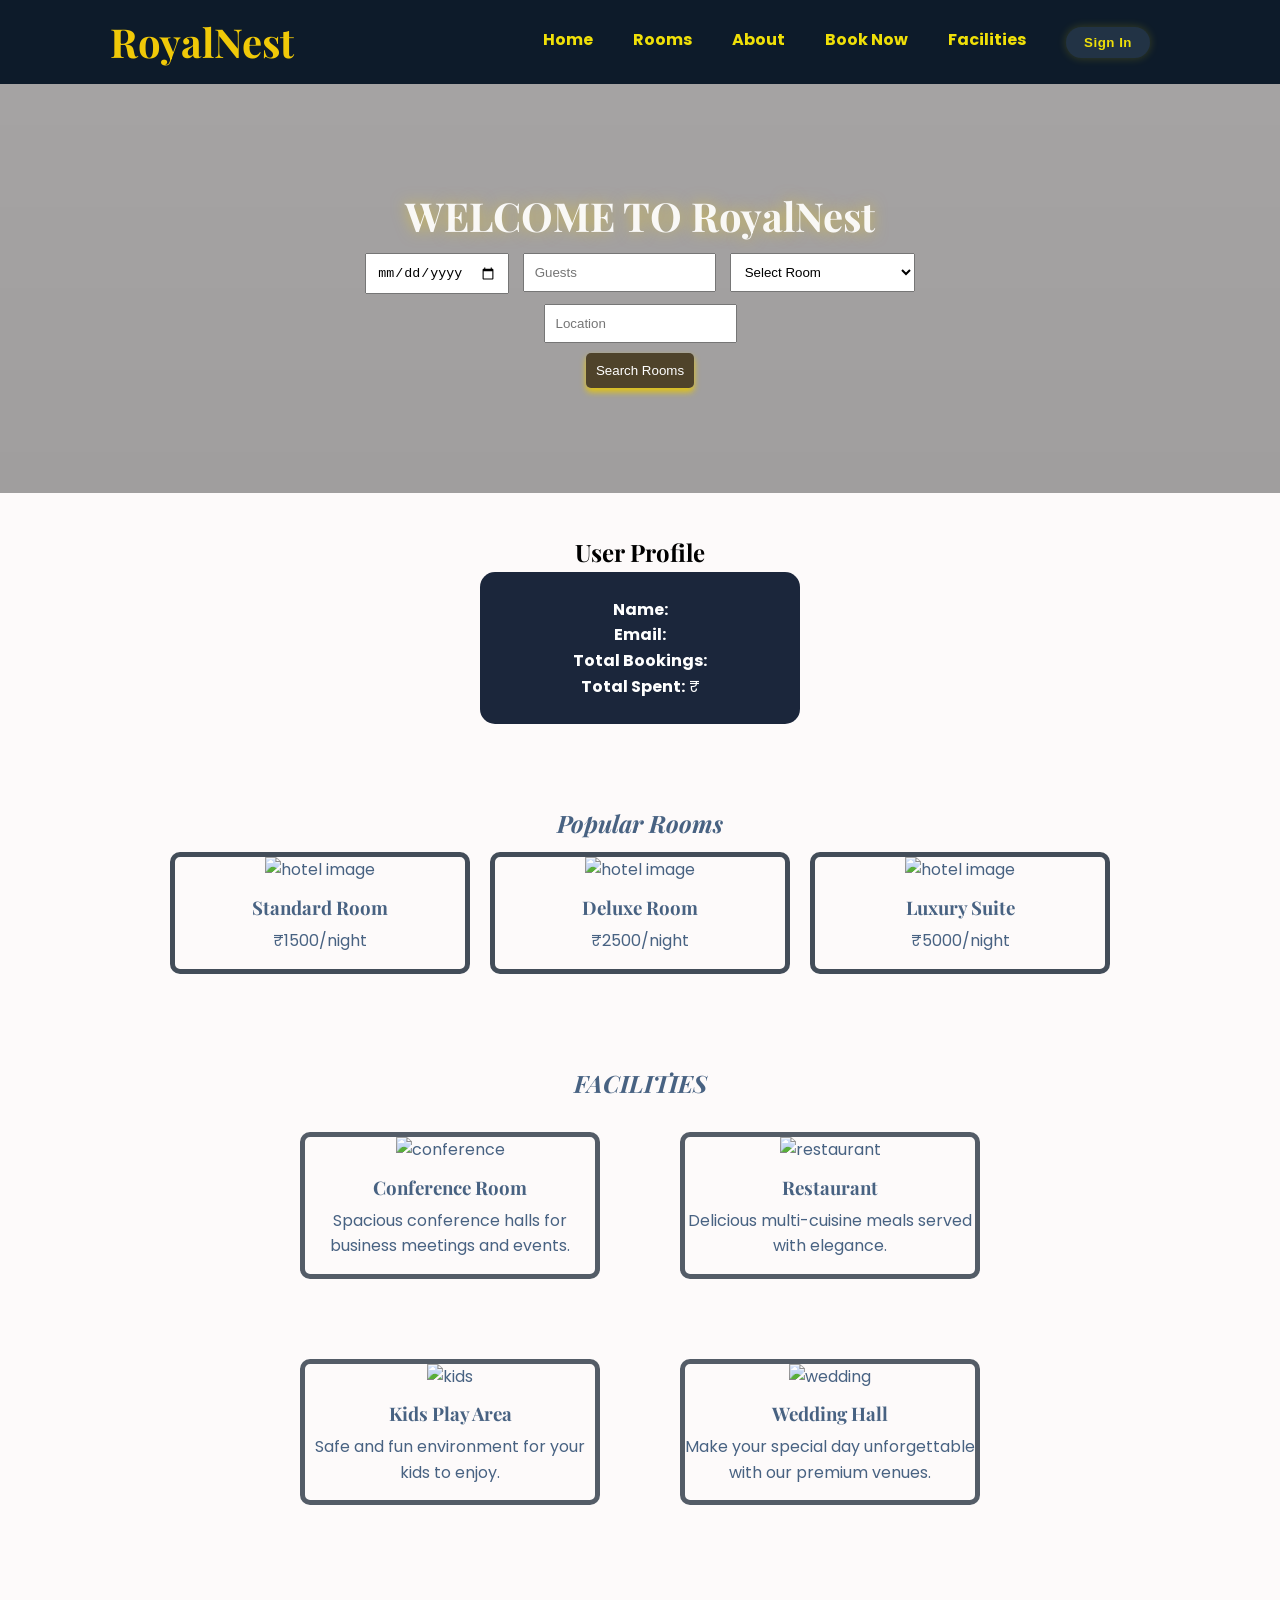
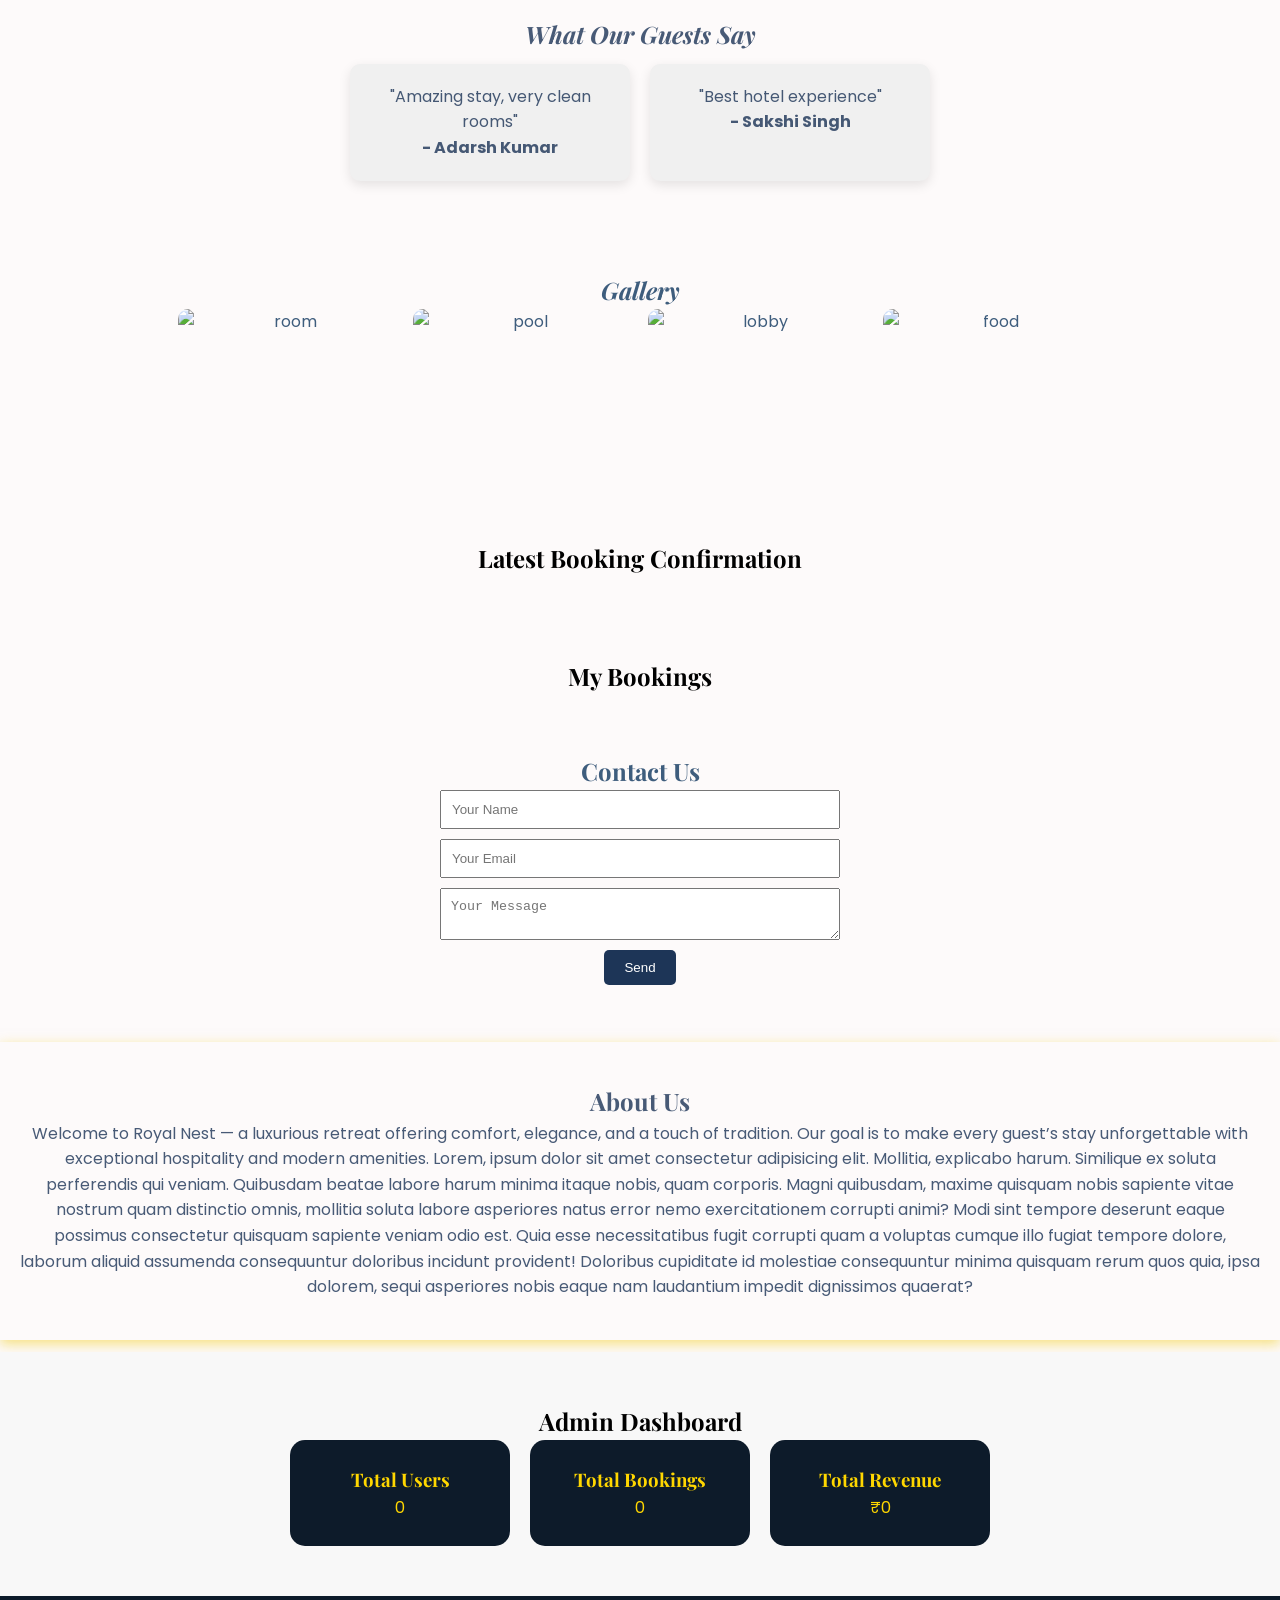
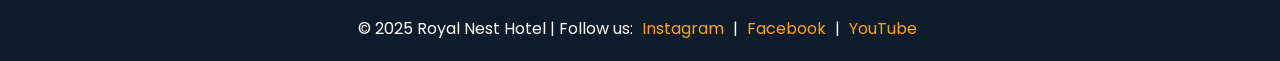
==== hotel.html @ e49181b9 "Fixed mobile navbar and login structure" ====
<!DOCTYPE html>
<html lang="en">

<head>
  <meta charset="UTF-8" />
  <meta name="viewport" content="width=device-width, initial-scale=1.0" />
  <title>Royal Nest Hotel</title>

  <link rel="stylesheet" href="style.css" />
  <link rel="stylesheet" href="https://cdnjs.cloudflare.com/ajax/libs/font-awesome/6.5.0/css/all.min.css">
  <link
    href="https://fonts.googleapis.com/css2?family=Playfair+Display:wght@700&family=Poppins:wght@400;500&display=swap"
    rel="stylesheet">

  <style>
    h1,
    h2,
    h3 {
      font-family: 'Playfair Display', serif;
    }

    body,
    p,
    a {
      font-family: 'Poppins', sans-serif;
    }
  </style>

</head>

<body>
  <!-- Header Section -->
  <header>
    <div class="container">
      <h1 class="logo"><strong>Royal<span class="nest-text">Nest</span></strong></h1>
      <nav>
        <div class="menu-toggle" onclick="toggleMenu()">☰</div>
        <ul id="nav-links">
          <li><a href="#"><strong>Home</strong></a></li>
          <li><a href="#rooms"><strong>Rooms</strong></a></li>
          <li><a href="#About"><strong>About</strong></a></li>
          <li><a href="#contact"><strong>Book Now</strong></a></li>
          <li><a href="#Facalities"><strong>Facilities</strong></a></li>
          <li> <button id="authBtn" class="signin-btn">Sign In</button> </li>
        </ul>
      </nav>
    </div>
  </header>



  <!-- Hero Section -->
  <section class="hero">
    <div class="hero-content">
      <h2>WELCOME TO RoyalNest</h2>

      <div class="booking">
        <input type="date" id="dateInput" title="Select check-in date" required>
        <input type="number" id="guestsInput" placeholder="Guests" min="1" required>
        <select id="roomType" title="Select room type">
          <option value="">Select Room</option>
          <option value="Standard Room">Standard Room - ₹1500</option>
          <option value="Deluxe Room">Deluxe Room - ₹2500</option>
          <option value="Luxury Suite">Luxury Suite - ₹5000</option>
        </select>
        <div class="location-box">
          <input type="text" id="locationInput" placeholder="Location" required>
          <div class="location-dropdown" id="locationDropdown">
            <input type="text" id="locationSearch" placeholder="Search...">
            <div>Bhagalpur</div>
            <div>Patna</div>
            <div>Delhi</div>
            <div>Mumbai</div>
            <div>Kolkata</div>
          </div>
        </div>

        <button type="button" id="searchBtn">Search Rooms</button>
      </div>

    </div>


    
  </section>
   <section class="user-profile">
  <h2>User Profile</h2>
  <div class="profile-card">
    <p><strong>Name:</strong> <span id="profileName"></span></p>
    <p><strong>Email:</strong> <span id="profileEmail"></span></p>
    <p><strong>Total Bookings:</strong> <span id="profileBookings"></span></p>
    <p><strong>Total Spent:</strong> ₹<span id="profileSpent"></span></p>
  </div>
</section>
  <!-- Rooms Containar -->

  <section class="rooms" id="rooms">
    <h2><strong><i>Popular Rooms</i></strong> </h2>
    <div class="room-cards">
      <div class="room">
        <img
          src="https://th.bing.com/th/id/R.7949918e964ecf7fb2a92ffec04c113d?rik=WKUEfx3mT9k3BQ&riu=http%3a%2f%2fcache.marriott.com%2fmarriottassets%2fmarriott%2fLASJW%2flasjw-suite-0084-hor-clsc.jpg%3finterpolation%3dprogressive-bilinear%26&ehk=oDRvnHGdTO5SUJmvUoxsmYCSFG%2beW%2fXXnw35tcAIjRw%3d&risl=&pid=ImgRaw&r=0"
          alt="hotel image">
        <h3>Standard Room</h3>
        <p>₹1500/night</p>
      </div>
      <div class="room">
        <img
          src="https://th.bing.com/th/id/R.7949918e964ecf7fb2a92ffec04c113d?rik=WKUEfx3mT9k3BQ&riu=http%3a%2f%2fcache.marriott.com%2fmarriottassets%2fmarriott%2fLASJW%2flasjw-suite-0084-hor-clsc.jpg%3finterpolation%3dprogressive-bilinear%26&ehk=oDRvnHGdTO5SUJmvUoxsmYCSFG%2beW%2fXXnw35tcAIjRw%3d&risl=&pid=ImgRaw&r=0"
          alt="hotel image">
        <h3>Deluxe Room</h3>
        <p>₹2500/night</p>
      </div>
      <div class="room">
        <img
          src="https://photos.mandarinoriental.com/is/image/MandarinOriental/dmo-The-worlds-most-romantic-hotel-suites-dubai-royal-penthouse-bedroom"
          alt="hotel image">
        <h3>Luxury Suite</h3>
        <p>₹5000/night</p>
      </div>
    </div>
  </section>





  <!-- Facilities -->
  <section class="facilities" id="Facalities">

    <h2><strong><i>FACILITIES</i></strong></h2>
    <div class="facilitie-cards">

      <div class="facilitie">
        <img src="https://th.bing.com/th/id/OIP.Eh_cXnqgXGe45cJLq0iaxAHaGm?r=0&o=7rm=3&rs=1&pid=ImgDetMain"
          alt="conference" />
        <h3>Conference Room</h3>
        <p>Spacious conference halls for business meetings and events.</p>
      </div>

      <div class="facilitie">
        <img src="https://th.bing.com/th/id/OIP.rI56h96boMyYF7mGiF9vkAHaFj?r=0&rs=1&pid=ImgDetMain" alt="restaurant" />
        <h3>Restaurant</h3>
        <p>Delicious multi-cuisine meals served with elegance.</p>
      </div>

      <div class="facilitie">
        <img src="https://5.imimg.com/data5/AV/GB/QQ/SELLER-13597443/kids-play-zone-entertainment-service-500x500.png"
          alt="kids" />
        <h3>Kids Play Area</h3>
        <p>Safe and fun environment for your kids to enjoy.</p>
      </div>

      <div class="facilitie">
        <img
          src="https://thumbs.dreamstime.com/z/beautiful-luxury-wedding-hall-delhi-india-beautiful-wedding-hall-photo-taken-me-delhi-india-111771013.jpg?w=400"
          alt="wedding" />
        <h3>Wedding Hall</h3>
        <p>Make your special day unforgettable with our premium venues.</p>
      </div>

    </div>
  </section>



  <!-- Feedback section -->

  <section class="testimonials" id="testimonials">
    <h2><strong><i>What Our Guests Say</i></strong></h2>
    <div class="testimonial-cards">
      <div class="testimonial">
        <p>"Amazing stay, very clean rooms"</p>
        <h4>- Adarsh Kumar</h4>
      </div>
      <div class="testimonial">
        <p>"Best hotel experience"</p>
        <h4>- Sakshi Singh</h4>
      </div>
    </div>
  </section>

  <!-- Gallery section -->
  <section class="gallery" id="gallery">
    <h2><strong><i>Gallery</i></strong></h2>
    <div class="gallery-images">
      <img src="https://as2.ftcdn.net/v2/jpg/04/20/23/29/1000_F_420232933_XpBbddvkxT5KhtcLy8qRcPe5A2Xx7r8V.jpg"
        alt="room">
      <img src="https://as2.ftcdn.net/v2/jpg/04/20/23/29/1000_F_420232933_XpBbddvkxT5KhtcLy8qRcPe5A2Xx7r8V.jpg"
        alt="pool">
      <img src="https://as2.ftcdn.net/v2/jpg/04/20/23/29/1000_F_420232933_XpBbddvkxT5KhtcLy8qRcPe5A2Xx7r8V.jpg"
        alt="lobby">
      <img src="https://as2.ftcdn.net/v2/jpg/04/20/23/29/1000_F_420232933_XpBbddvkxT5KhtcLy8qRcPe5A2Xx7r8V.jpg"
        alt="food">
    </div>
  </section>
  <!-- confirmation-section -->
  <section class="confirmation-section">
    <h2>Latest Booking Confirmation</h2>
    <div id="confirmationCard"></div>
  </section>
  <!-- My Booking -->
  <section class="my-bookings">
    <h2>My Bookings</h2>
    <div id="bookingList"></div>
  </section>

  <!-- Contact Section -->

  <section class="contact" id="contact">
    <form onsubmit="event.preventDefault(); alert('Message sent!');">
      <h2>Contact Us</h2>
      <input type="text" placeholder="Your Name" required />
      <input type="email" placeholder="Your Email" required />
      <textarea placeholder="Your Message"></textarea>
      <button type="submit">Send</button>
    </form>
  </section>




  <!-- About -->
  <section class="about" id="About">
    <h2>About Us</h2>
    <p>Welcome to Royal Nest — a luxurious retreat offering comfort, elegance, and a touch of tradition. Our goal is to
      make every guest’s stay unforgettable with exceptional hospitality and modern amenities. Lorem, ipsum dolor sit
      amet consectetur adipisicing elit. Mollitia, explicabo harum. Similique ex soluta perferendis qui veniam.
      Quibusdam beatae labore harum minima itaque nobis, quam corporis. Magni quibusdam, maxime quisquam nobis sapiente
      vitae nostrum quam distinctio omnis, mollitia soluta labore asperiores natus error nemo exercitationem corrupti
      animi? Modi sint tempore deserunt eaque possimus consectetur quisquam sapiente veniam odio est. Quia esse
      necessitatibus fugit corrupti quam a voluptas cumque illo fugiat tempore dolore, laborum aliquid assumenda
      consequuntur doloribus incidunt provident! Doloribus cupiditate id molestiae consequuntur minima quisquam rerum
      quos quia, ipsa dolorem, sequi asperiores nobis eaque nam laudantium impedit dignissimos quaerat?</p>
  </section>



<!-- admin-dashboard -->


<section class="admin-dashboard">
  <h2>Admin Dashboard</h2>
  <div class="admin-stats">
    <div class="stat-card">
      <h3>Total Users</h3>
      <p id="totalUsers">0</p>
    </div>

    <div class="stat-card">
      <h3>Total Bookings</h3>
      <p id="totalBookings">0</p>
    </div>

    <div class="stat-card">
      <h3>Total Revenue</h3>
      <p id="totalRevenue">₹0</p>
    </div>
  </div>
</section>
  <!-- Footer -->
  <footer>
    <p>© 2025 Royal Nest Hotel | Follow us:
      <a href="https://www.instagram.com/adarsh___kumar.7/">Instagram</a> |
      <a href="https://www.facebook.com/share/15un7EYeQi/">Facebook</a> |
      <a href="https://www.youtube.com/@AdarshKumar-vq5lr">YouTube</a>
    </p>
  </footer>


  <!-- Booking-success Block -->
  <script>
    const locInput = document.getElementById("locationInput");
    const dropdown = document.getElementById("locationDropdown");
    const search = document.getElementById("locationSearch");
    const searchBtn = document.getElementById("searchBtn");

    const dateInput = document.getElementById("dateInput");
    const guestsInput = document.getElementById("guestsInput");
    const roomTypeInput = document.getElementById("roomType");
    searchBtn.addEventListener("click", () => {
      const date = dateInput.value;
      const guests = guestsInput.value;
      const location = locInput.value;

      const roomType = roomTypeInput.value;
      let roomPrice = 0;

      if (roomType === "Standard Room") roomPrice = 1500;
      else if (roomType === "Deluxe Room") roomPrice = 2500;
      else if (roomType === "Luxury Suite") roomPrice = 5000;

      const totalPrice = roomPrice * Number(guests);

      if (!date || !guests || !location || !roomType) {
        alert("Fill all fields");
        return;
      }

      const currentUserData = JSON.parse(localStorage.getItem("loggedInUser"));

      const booking = {
        date,
        guests,
        location,
        roomType,
        totalPrice,
        user: currentUserData ? currentUserData.email : "guest"
      };

      let bookings = JSON.parse(localStorage.getItem("bookings")) || [];

      bookings.push(booking);

      localStorage.setItem("bookings", JSON.stringify(bookings));

      alert(`Booking successful! Total Price: ₹${totalPrice}`);

      displayBookings();
      updateAdminDashboard();
      updateUserProfile();
      const savedBookings = JSON.parse(localStorage.getItem("bookings")) || [];
      if (savedBookings.length > 0) {
        showConfirmation(savedBookings[savedBookings.length - 1]);
      }

    });


    locInput.addEventListener("focus", () => dropdown.style.display = "block");
    locInput.addEventListener("click", () => dropdown.style.display = "block");

    dropdown.querySelectorAll(":scope > div").forEach(item => {
      item.addEventListener("click", () => {
        locInput.value = item.innerText;
        dropdown.style.display = "none";
      });
    });

    search.addEventListener("input", () => {
      const q = search.value.toLowerCase();
      dropdown.querySelectorAll(":scope > div").forEach(d => {
        d.style.display = d.innerText.toLowerCase().includes(q) ? "block" : "none";
      });
    });

    document.addEventListener("click", (e) => {
      if (!e.target.closest(".location-box")) {
        dropdown.style.display = "none";
      }
    });
  </script>





  <!-- Auth Button Script -->
  <script>
    const authBtn = document.getElementById("authBtn");
    const userInfo = localStorage.getItem("loggedInUser");
    let currentUser = null;
    if (userInfo) {
      try {
        currentUser = JSON.parse(userInfo);
      } catch (e) {
        currentUser = null;
      }
    }

    if (currentUser) {
      authBtn.textContent = "Logout";
      authBtn.classList.add("logout");

      const nameTag = document.createElement("p");
      nameTag.textContent = currentUser.name || currentUser.email;
      nameTag.style.color = "yellow";
      nameTag.style.fontSize = "10px";
      nameTag.style.marginTop = "4px";
      authBtn.insertAdjacentElement("afterend", nameTag);

      authBtn.addEventListener("click", () => {
        localStorage.removeItem("loggedInUser");
        window.location.href = "index.html";
      });
    } else {
      authBtn.addEventListener("click", () => {
        window.location.href = "index.html";
      });
    }
    function displayBookings() {
      const bookingList = document.getElementById("bookingList");
      bookingList.innerHTML = "";

      const currentUserData = JSON.parse(localStorage.getItem("loggedInUser"));
      const bookings = JSON.parse(localStorage.getItem("bookings")) || [];

      const userBookings = bookings.filter(
        booking => booking.user === (currentUserData ? currentUserData.email : "guest")
      );

      userBookings.forEach(booking => {
        const div = document.createElement("div");
        div.innerHTML = `
  <p>
    Date: ${booking.date} |
    Guests: ${booking.guests} |
    Location: ${booking.location} |
    Room: ${booking.roomType} |
    Price: ₹${booking.totalPrice}
    <button onclick="deleteBooking('${booking.date}','${booking.location}')">Delete</button>
  </p>
`;
        bookingList.appendChild(div);
      });
    }

    displayBookings();
    updateAdminDashboard();
    updateUserProfile();
    const savedBookings = JSON.parse(localStorage.getItem("bookings")) || [];

    if (savedBookings.length > 0) {
      showConfirmation(savedBookings[savedBookings.length - 1]);
    } else {
      document.getElementById("confirmationCard").innerHTML = "";
    }
    function deleteBooking(date, location) {
      let bookings = JSON.parse(localStorage.getItem("bookings")) || [];

      const currentUserData = JSON.parse(localStorage.getItem("loggedInUser"));

      bookings = bookings.filter(
        booking =>
          !(
            booking.date === date &&
            booking.location === location &&
            booking.user === (currentUserData ? currentUserData.email : "guest")
          )
      );

      localStorage.setItem("bookings", JSON.stringify(bookings));

      displayBookings();
      updateAdminDashboard();
      updateUserProfile();
      if (bookings.length > 0) {
        showConfirmation(bookings[bookings.length - 1]);
      } else {
        document.getElementById("confirmationCard").innerHTML = "";
      }

    }
    function showConfirmation(booking) {
      const confirmationCard = document.getElementById("confirmationCard");

      confirmationCard.innerHTML = `
    <div class="confirm-card">
      <h3>Booking Confirmed!</h3>
      <p>Date: ${booking.date}</p>
      <p>Guests: ${booking.guests}</p>
      <p>Location: ${booking.location}</p>
      <p>Room: ${booking.roomType}</p>
      <p>Total Price: ₹${booking.totalPrice}</p>
    </div>
  `;
    }
    function updateAdminDashboard() {
  const users = JSON.parse(localStorage.getItem("users")) || [];
  const bookings = JSON.parse(localStorage.getItem("bookings")) || [];

  const totalRevenue = bookings.reduce(
    (sum, booking) => sum + Number(booking.totalPrice),
    0
  );

  document.getElementById("totalUsers").textContent = users.length;
  document.getElementById("totalBookings").textContent = bookings.length;
  document.getElementById("totalRevenue").textContent = `₹${totalRevenue}`;
}
function updateUserProfile() {
  const currentUserData = JSON.parse(localStorage.getItem("loggedInUser"));

  if (!currentUserData) return;

  const bookings = JSON.parse(localStorage.getItem("bookings")) || [];

  const userBookings = bookings.filter(
    booking => booking.user === currentUserData.email
  );

  const totalSpent = userBookings.reduce(
    (sum, booking) => sum + Number(booking.totalPrice),
    0
  );

  document.getElementById("profileName").textContent = currentUserData.name || "Guest";
  document.getElementById("profileEmail").textContent = currentUserData.email;
  document.getElementById("profileBookings").textContent = userBookings.length;
  document.getElementById("profileSpent").textContent = totalSpent;
}
  </script>
<script>
function toggleMenu() {
  document.getElementById("nav-links").classList.toggle("active");
}
</script>
</body>

</html>
---- style.css ----
* {
  margin: 0;
  padding: 0;
  box-sizing: border-box;
}

html {
  scroll-behavior: smooth;
}

body {
  font-family: sans-serif;
  line-height: 1.6;
  background: rgba(253, 250, 250, 0.977);
  font-family: 'poppins', sans-serif;

}

header {
  background: #0d1b2a;
  padding: 10px 0;
  color: #f0c908;
  position: sticky;
  top: 0;
  z-index: 1000;

}

.container {
  display: flex;
  justify-content: space-between;
  align-items: center;
  max-width: 1100px;
  margin: auto;
  padding: 0 20px;
}

.logo {
  font-size: 2.5em;
}

nav ul {
  display: flex;
  list-style: none;
}

nav ul li a:hover {
  color: #fff;
}

nav ul li {
  margin: 10px 20px;
}

nav ul li a {
  color: #f0e008;
  text-decoration: none;
  font-weight: bold;

}


.hero {
  background: linear-gradient(rgba(0, 0, 0, 0.349), rgba(0, 0, 0, 0.368)), url(https://images.unsplash.com/photo-1600585154340-be6161a56a0c)no-repeat center center/cover;

  color: rgba(255, 255, 255, 0.92);

  text-align: center;
  padding: 100px 20px;
}

.hero-content h2 {
  font-size: 2.5em;
}

.booking input,
.booking button {
  padding: 10px;
  margin: 5px;
}

.booking button {
  background: rgba(74, 61, 35, 0.936);
  color: white;
  border: none;
  border-radius: 5px;
  transition: transform 0.3s, box-shadow 0.3s;
  box-shadow: 0 4px 6px rgba(232, 199, 7, 0.916);
}

.contact {
  max-width: 1000px;
  margin: auto;
  padding: 40px 20px;
  text-align: center;
  color: #1a3f65d7;
}

.about {
  max-width: 2000px;
  margin: auto;
  padding: 40px 20px;
  text-align: center;
  color: #1d3557cf;
  box-shadow: 0 4px 12px #f0c90882;
  transition: transform 0.3s, box-shadow 0.3s;

  margin: 43px 0px 12px;
}

.room-cards {
  display: flex;
  flex-wrap: wrap;
  justify-content: center;
}

.room {
  margin: 10px;
  border: 5px solid #0d1b2ac5;
  border-radius: 10px;
  overflow: hidden;
  width: 300px;

}

.room img {
  width: 100%;
  height: auto;
}

.room h3 {
  margin: 10px 0 5px;
}

.room p {
  margin-bottom: 15px;
}

.contact form {
  display: flex;
  flex-direction: column;
  align-items: center;
  padding: 0px 50px 0px;
  margin: 53px -18px -26px;
  margin-top: -24px;


}

.contact input,
.contact textarea {
  width: 90%;
  max-width: 400px;
  padding: 10px;
  margin-bottom: 10px;
}

.contact button {
  background-color: #1d3557;
  color: white;
  padding: 10px 20px;
  border: none;
  border-radius: 5px;

}

footer {
  background: #0d1b2a;
  color: white;
  text-align: center;
  padding: 20px;
}

footer a {
  color: #fca311;
  text-decoration: none;
  margin: 0 5px;
}

.rooms {
  max-width: 1000px;
  margin: auto;
  padding: 40px 20px;
  text-align: center;
  color: rgba(10, 45, 88, 0.744);
}

.facilities {
  max-width: 1000px;
  margin: auto;
  padding: 40px 20px;
  text-align: center;
  color: rgba(10, 45, 88, 0.744);

  transition: transform 0.3s, box-shadow 0.3s;
}

.facilitie-cards {
  display: flex;
  flex-wrap: wrap;
  justify-content: center;
  gap: 20px;
}

.facilitie {
  margin: 30px;
  border: 5px solid #0d1b2ab3;
  border-radius: 10px;
  overflow: hidden;
  width: 300px;
}

.facilitie img {
  width: 100%;
  height: auto;
}

.facilitie h3 {
  margin: 10px 0 5px;
}

.facilitie p {
  margin-bottom: 15px;
}

.room:hover,
.facilitie:hover {
  transform: translateY(-5px);
  box-shadow: 0 8px 20px #f0c90885;
}

.testimonials {
  max-width: 1000px;
  margin: auto;
  padding: 40px 20px;
  text-align: center;
  color: #1d3557cf;
}

.testimonial-cards {
  display: flex;
  flex-wrap: wrap;
  justify-content: center;
}

.testimonial {
  width: 280px;
  margin: 10px;
  padding: 20px;
  border-radius: 10px;
  background: #f0f0f0;
  box-shadow: 0 4px 12px rgba(0, 0, 0, 0.1);
}

.gallery {
  max-width: 1000px;
  margin: auto;
  padding: 40px 20px;
  text-align: center;
  color: #1a3f65d7;
}

.gallery-images {
  display: flex;
  flex-wrap: wrap;
  justify-content: center;
  gap: 15px;
}

.gallery-images img {
  width: 220px;
  height: 150px;
  border-radius: 10px;
  object-fit: cover;
  transition: transform 0.3s;
}

.gallery-images img:hover {
  transform: scale(1.05);
}


.login-box h2 {
  margin-bottom: 16px;
  font-size: 18px;
}

.signin-btn {
  background-color: #223345;
  /* Gold */
  color: #f0e008;
  /* Black text */
  border: none;
  padding: 4px 10px;
  font-weight: bold;
  border-radius: 50px;
  /* Gol style button */
  cursor: pointer;
  display: flex;
  align-items: center;
  gap: 8px;
  /* icon aur text ke beech space */
  transition: all 0.3s ease;
}

.signin-btn i {
  font-size: 18px;
}


/* 🔘 Auth Button (Sign In / Logout) */
#authBtn {
  background-color: #223345;
  /* dark blue shade */
  color: #f0e008;
  /* gold-yellow text */
  border: none;
  padding: 8px 18px;
  border-radius: 50px;
  /* round button look */
  font-weight: 600;
  letter-spacing: 0.5px;
  cursor: pointer;
  transition: all 0.3s ease;
  box-shadow: 0 0 10px rgba(240, 224, 8, 0.2);
}

/* Hover effect */
#authBtn:hover {
  background-color: #f0c908;
  /* gold */
  color: #1a1a1a;
  /* black text */
  transform: translateY(-2px);
  box-shadow: 0 5px 15px rgba(240, 201, 8, 0.4);
}

/* Active/Click effect */
#authBtn:active {
  transform: scale(0.95);
}

/* For Logout state (red look) */
#authBtn.logout {
  background-color: #12273d;
  /* red background */
  /* color: #fff;                       white text */
  box-shadow: 0 0 10px rgb(53 88 125);
}

#authBtn.logout:hover {
  background-color: #ff3333;
  box-shadow: 0 5px 15px rgba(255, 85, 85, 0.6);
  color: yellow;
}

/* LOCATION DROPDOWN ONLY */
.location-box {
  position: relative;
}

.location-dropdown {
  position: absolute;
  top: 100%;
  left: 0;
  width: 100%;
  background: #b43636;
  border-radius: 6px;
  box-shadow: 0 6px 20px rgba(0, 0, 0, 0.25);
  display: none;
  z-index: 99;
}

.location-dropdown input {
  width: 100%;
  padding: 10px;
  border: none;
  border-bottom: 1px solid #0e2708;
  outline: none;
}

.location-dropdown div {
  padding: 12px;
  cursor: pointer;
  border-bottom: 1px solid #1c2449;
  font-size: 14px;
}

.location-dropdown div:hover {
  background: #1d5560;
}

.my-bookings {
  max-width: 1000px;
  margin: auto;
  padding: 40px 20px;
  text-align: center;
}

#bookingList div {
  background: white;
  color: black;
  padding: 15px;
  margin: 15px auto;
  width: 85%;
  border-radius: 12px;
  box-shadow: 0 5px 15px rgba(0, 0, 0, 0.1);
  transition: 0.3s;
}

#bookingList div:hover {
  transform: translateY(-5px);
}

#bookingList button {
  margin-left: 10px;
  padding: 5px 10px;
  background: crimson;
  color: white;
  border: none;
  border-radius: 5px;
  cursor: pointer;
}

.booking select {
  padding: 10px;
  margin: 5px;
}

.confirmation-section {
  text-align: center;
  padding: 40px 20px;
}

.confirm-card {
  background: #0d1b2a;
  color: gold;
  padding: 25px;
  width: 320px;
  margin: auto;
  border-radius: 15px;
  box-shadow: 0 8px 20px rgba(0, 0, 0, 0.3);
}

.admin-dashboard {
  padding: 50px 20px;
  text-align: center;
  background: #f8f8f8;
}

.admin-stats {
  display: flex;
  justify-content: center;
  gap: 20px;
  flex-wrap: wrap;
}

.stat-card {
  background: #0d1b2a;
  color: gold;
  padding: 25px;
  border-radius: 15px;
  width: 220px;
}

.stat-card,
.profile-card,
.confirm-card {
  transition: transform 0.4s, box-shadow 0.4s;
}

.stat-card:hover,
.profile-card:hover,
.confirm-card:hover {
  transform: translateY(-8px);
  box-shadow: 0 10px 25px rgba(240, 201, 8, 0.4);
}

.user-profile {
  text-align: center;
  padding: 40px 20px;
}

.profile-card {
  background: #1b263b;
  color: white;
  width: 320px;
  margin: auto;
  padding: 25px;
  border-radius: 15px;
}

section {
  animation: fadeInUp 0.8s ease;
}

.hero-content h2 {
  text-shadow: 0 0 15px rgba(255, 215, 0, 0.5);
}

button:hover {
  transform: scale(1.05);
}

@keyframes fadeInUp {
  from {
    opacity: 0;
    transform: translateY(25px);
  }

  to {
    opacity: 1;
    transform: translateY(0);
  }
}

@media (max-width: 768px) {

  .container {
    flex-direction: column;
    text-align: center;
    padding: 10px;
  }

  .logo {
    font-size: 2em;
    margin-bottom: 10px;
  }

  nav ul {
    flex-direction: column;

    align-items: center;
    width: 100%;
    padding: 0;
  }

  nav ul li {
    margin: 8px 0;
  }

  .hero {
    padding: 60px 15px;
  }

  .hero-content h2 {
    font-size: 1.8em;
  }

  .hero-content p {
    font-size: 1em;
  }

  .booking {
    display: flex;
    flex-direction: column;
    align-items: center;
  }

  .booking input,
  .booking select,
  .booking button {
    width: 90%;
    max-width: 350px;
    margin: 8px 0;
  }

  .room-cards,
  .facilitie-cards,
  .testimonial-cards,
  .gallery-images,
  .admin-stats {
    flex-direction: column;
    align-items: center;
  }

  .room,
  .facilitie,
  .testimonial,
  .stat-card,
  .profile-card,
  .confirm-card {
    width: 90%;
    max-width: 350px;
  }

  #bookingList div {
    width: 95%;
  }

  .contact form {
    padding: 0;
    margin: 20px 0;
  }

  .contact input,
  .contact textarea,
  .contact button {
    width: 95%;
    max-width: 350px;
  }

  .gallery-images img {
    width: 90%;
    height: auto;
  }

  footer {
    font-size: 0.9em;
    padding: 15px;
  }
}
.menu-toggle {
  display: none;
  font-size: 2em;
  color: gold;
  cursor: pointer;
  padding: 10px;
}

@media (max-width: 768px) {

  .menu-toggle {
    display: block;
    text-align: right;
    width: 100%;
  }

  nav ul {
    display: none;
    flex-direction: column;
    width: 100%;
    background: #001f3f;
    padding: 15px 0;
  }

  nav ul.active {
    display: flex;
  }

  nav ul li {
    margin: 12px 0;
  }
}
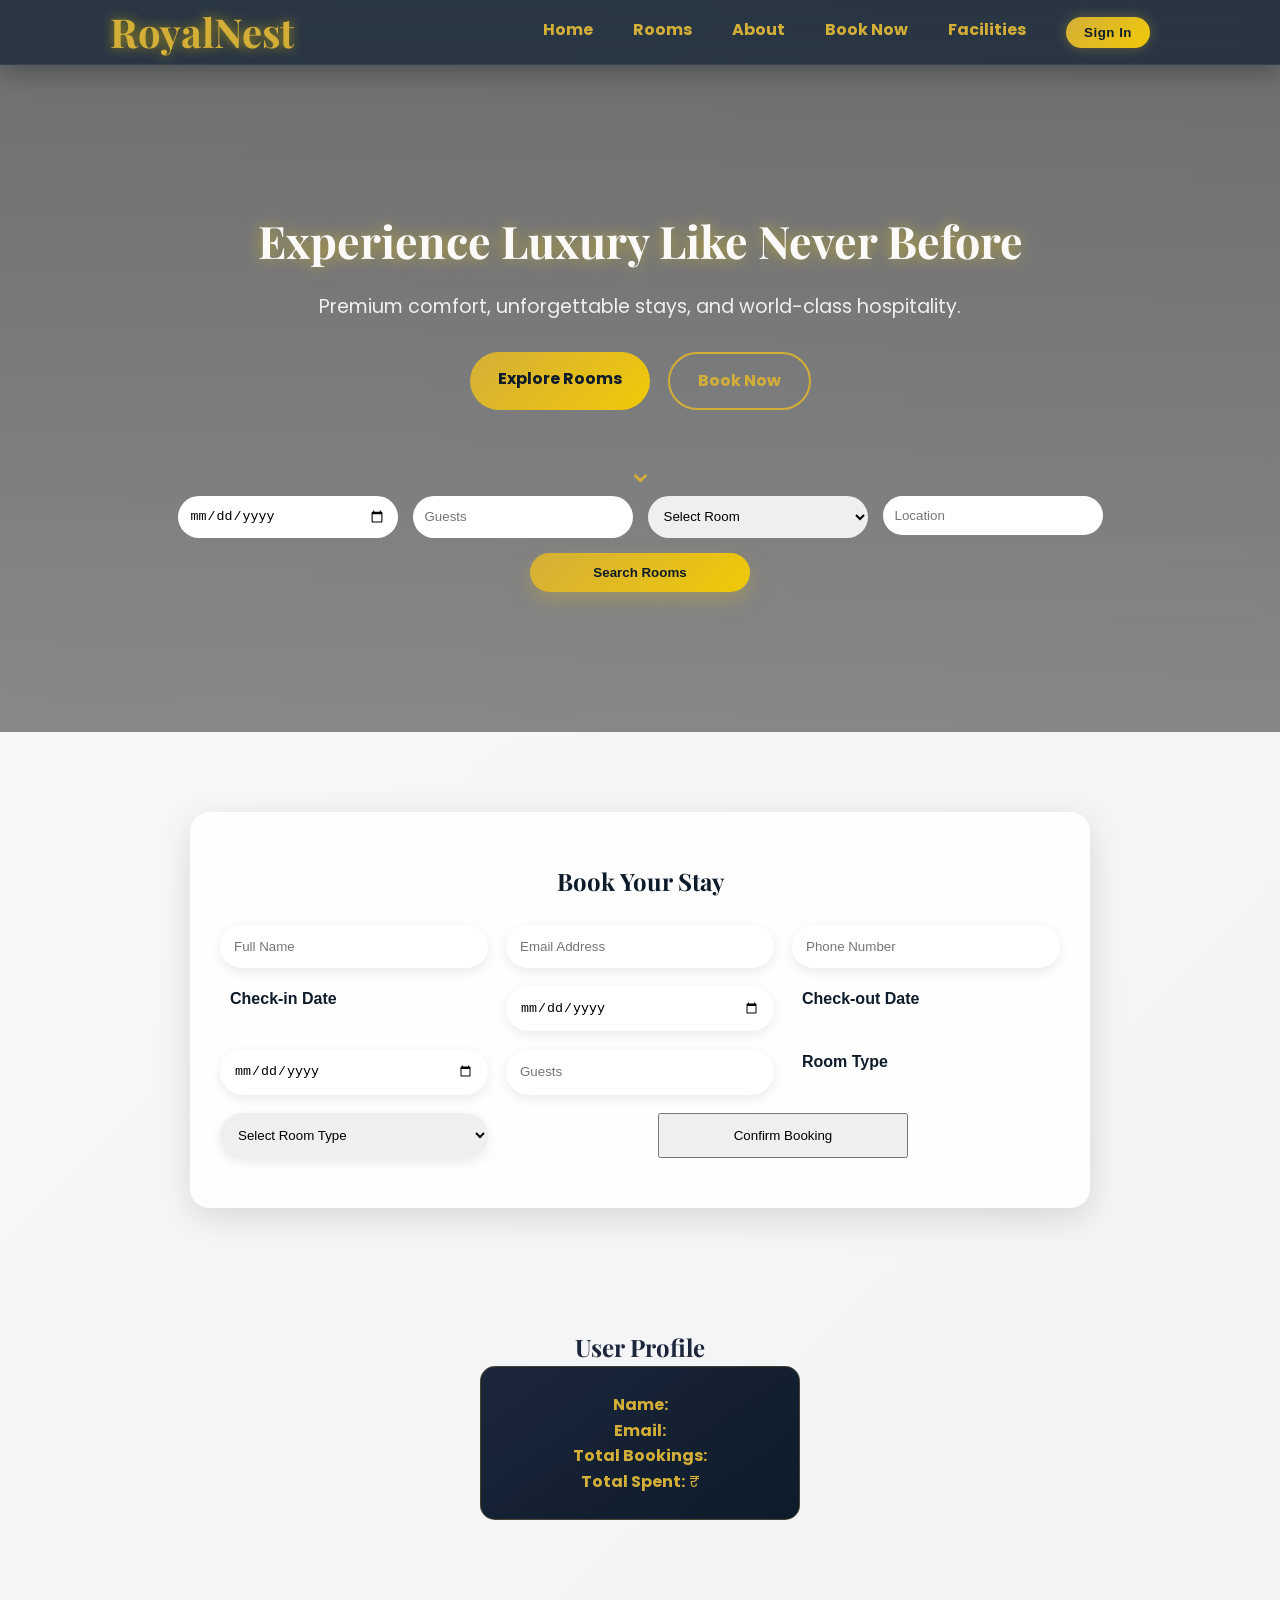
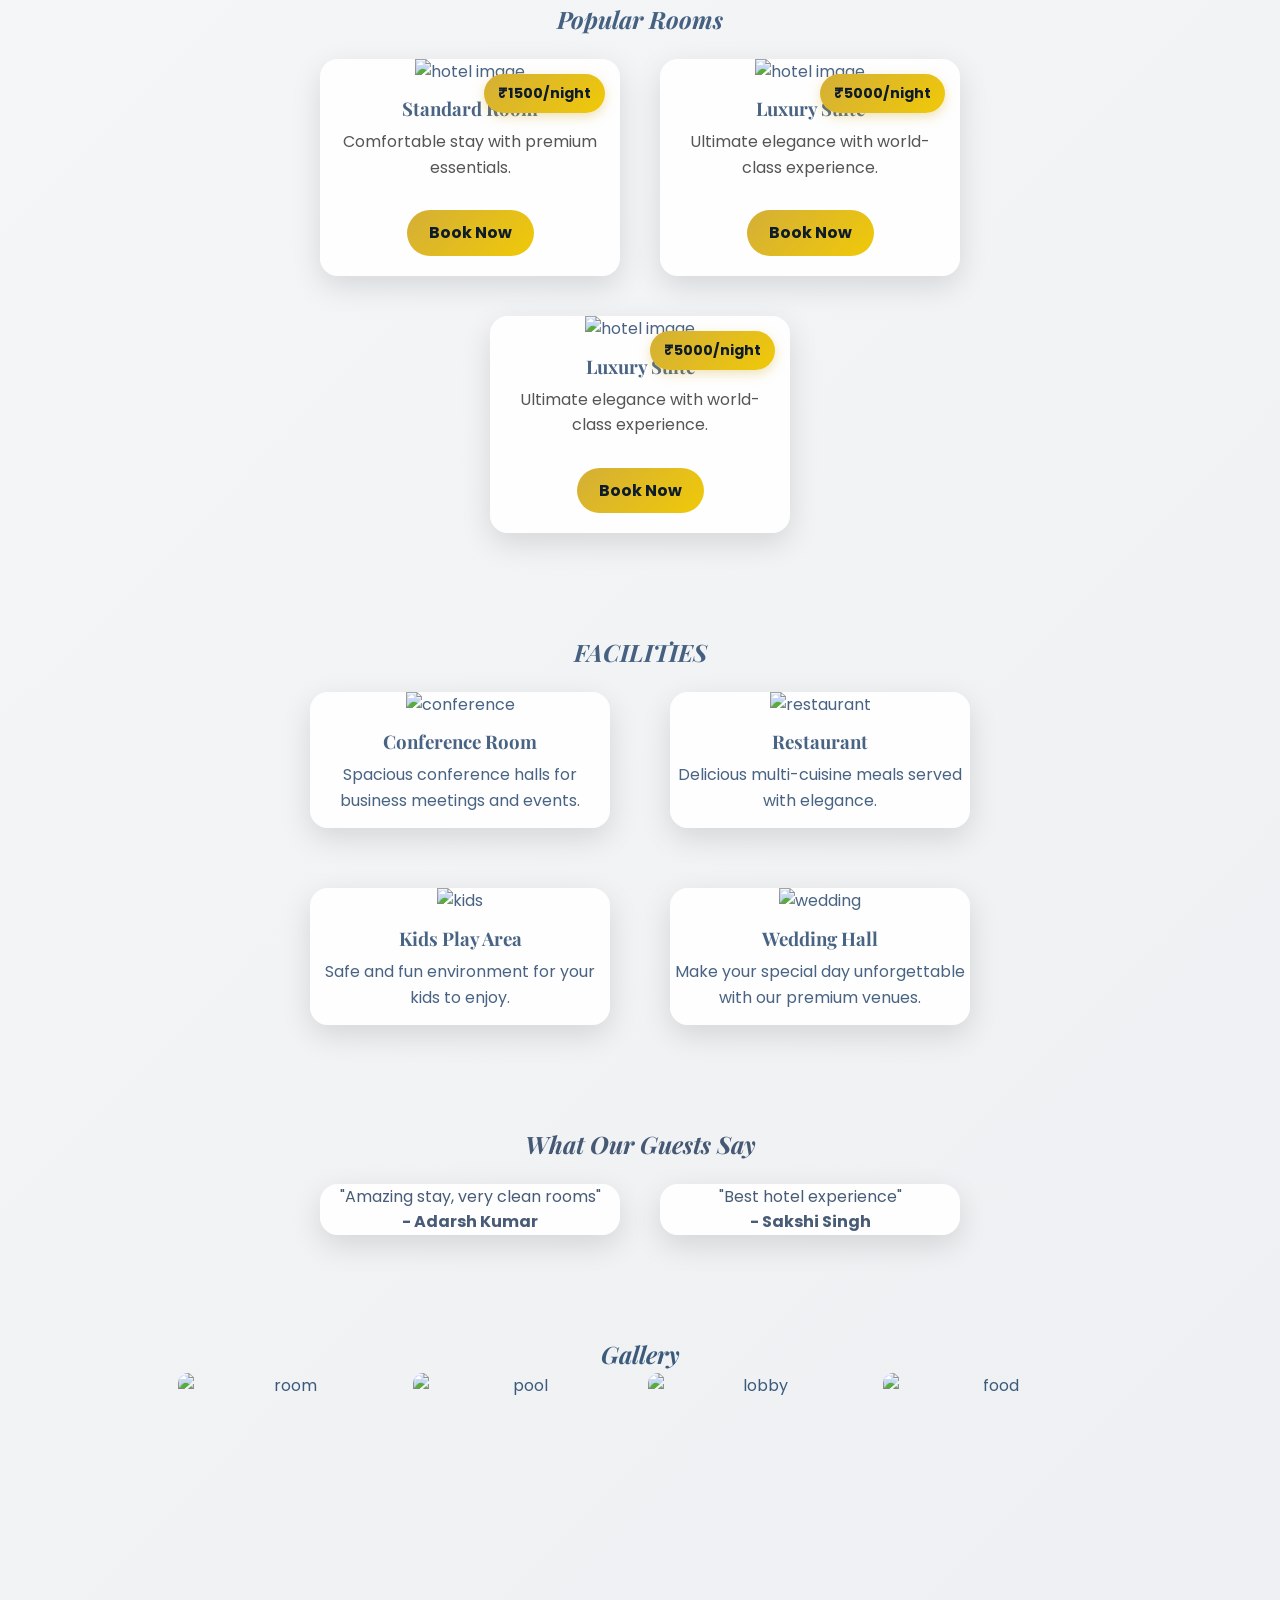
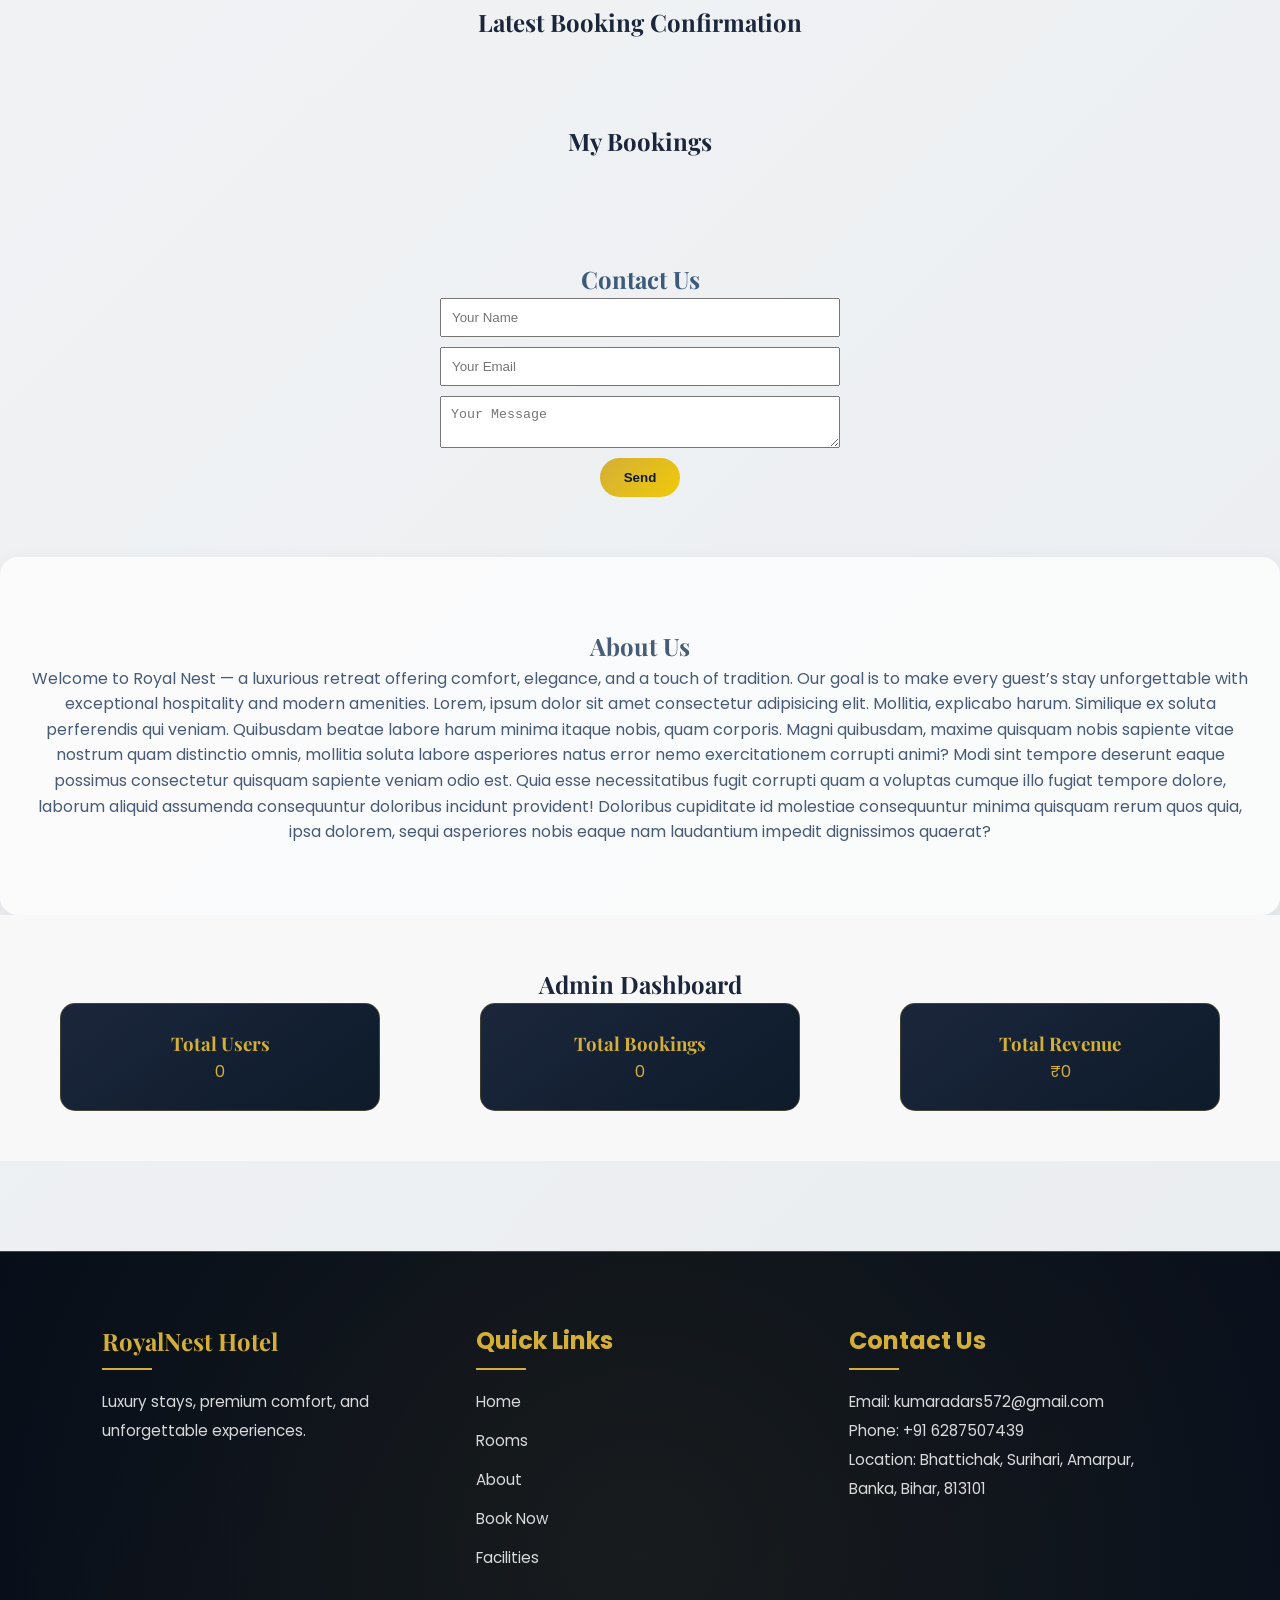
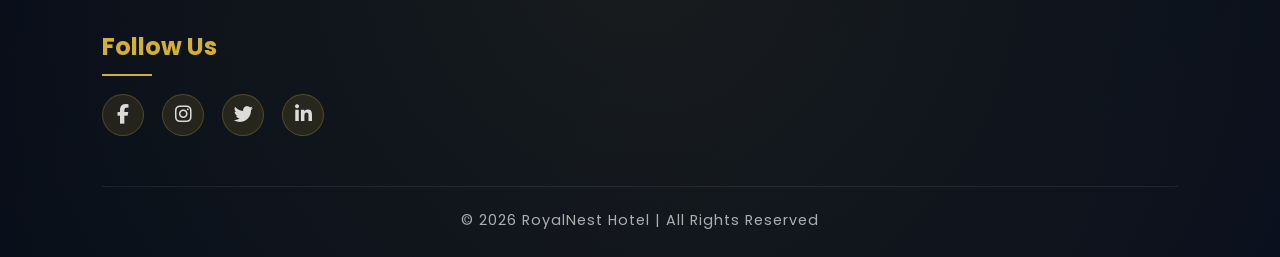
==== commit cbef7187: "Update website styling and color theme" ====
--- a/hotel.html
+++ b/hotel.html
@@ -11,7 +11,6 @@
   <link
     href="https://fonts.googleapis.com/css2?family=Playfair+Display:wght@700&family=Poppins:wght@400;500&display=swap"
     rel="stylesheet">
-
   <style>
     h1,
     h2,
@@ -39,7 +38,7 @@
           <li><a href="#"><strong>Home</strong></a></li>
           <li><a href="#rooms"><strong>Rooms</strong></a></li>
           <li><a href="#About"><strong>About</strong></a></li>
-          <li><a href="#contact"><strong>Book Now</strong></a></li>
+          <li><a href="#booking-form"><strong>Book Now</strong></a></li>
           <li><a href="#Facalities"><strong>Facilities</strong></a></li>
           <li> <button id="authBtn" class="signin-btn">Sign In</button> </li>
         </ul>
@@ -52,7 +51,18 @@
   <!-- Hero Section -->
   <section class="hero">
     <div class="hero-content">
-      <h2>WELCOME TO RoyalNest</h2>
+      <h2>Experience Luxury Like Never Before</h2>
+      <p class="hero-subtitle">Premium comfort, unforgettable stays, and world-class hospitality.</p>
+
+      <div class="hero-buttons">
+        <a href="#rooms" class="hero-btn primary-btn">Explore Rooms</a>
+        <a href="#booking-form" class="hero-btn secondary-btn">Book Now</a>
+      </div>
+
+
+      <div class="scroll-indicator">
+        <span>⌄</span>
+      </div>
 
       <div class="booking">
         <input type="date" id="dateInput" title="Select check-in date" required>
@@ -76,22 +86,50 @@
         </div>
 
         <button type="button" id="searchBtn">Search Rooms</button>
-      </div>
-
-    </div>
-
-
-    
-  </section>
-   <section class="user-profile">
-  <h2>User Profile</h2>
-  <div class="profile-card">
-    <p><strong>Name:</strong> <span id="profileName"></span></p>
-    <p><strong>Email:</strong> <span id="profileEmail"></span></p>
-    <p><strong>Total Bookings:</strong> <span id="profileBookings"></span></p>
-    <p><strong>Total Spent:</strong> ₹<span id="profileSpent"></span></p>
-  </div>
-</section>
+
+      </div>
+
+    </div>
+  </section>
+  <section class="real-booking" id="booking-form">
+    <h2>Book Your Stay</h2>
+    <form id="bookingForm">
+
+      <input type="text" id="fullName" placeholder="Full Name" required>
+
+      <input type="email" id="bookingEmail" placeholder="Email Address" required>
+
+      <input type="tel" id="phone" placeholder="Phone Number" required>
+
+      <label for="checkIn">Check-in Date</label>
+      <input type="date" id="checkIn" required>
+
+      <label for="checkOut">Check-out Date</label>
+      <input type="date" id="checkOut" required>
+
+      <input type="number" id="bookingGuests" placeholder="Guests" min="1" required>
+
+      <label for="bookingRoomType">Room Type</label>
+      <select id="bookingRoomType" required>
+        <option value="">Select Room Type</option>
+        <option value="Standard Room">Standard Room - ₹1500</option>
+        <option value="Deluxe Room">Deluxe Room - ₹2500</option>
+        <option value="Luxury Suite">Luxury Suite - ₹5000</option>
+      </select>
+
+      <button type="submit">Confirm Booking</button>
+
+    </form>
+  </section>
+  <section class="user-profile">
+    <h2>User Profile</h2>
+    <div class="profile-card">
+      <p><strong>Name:</strong> <span id="profileName"></span></p>
+      <p><strong>Email:</strong> <span id="profileEmail"></span></p>
+      <p><strong>Total Bookings:</strong> <span id="profileBookings"></span></p>
+      <p><strong>Total Spent:</strong> ₹<span id="profileSpent"></span></p>
+    </div>
+  </section>
   <!-- Rooms Containar -->
 
   <section class="rooms" id="rooms">
@@ -101,22 +139,28 @@
         <img
           src="https://th.bing.com/th/id/R.7949918e964ecf7fb2a92ffec04c113d?rik=WKUEfx3mT9k3BQ&riu=http%3a%2f%2fcache.marriott.com%2fmarriottassets%2fmarriott%2fLASJW%2flasjw-suite-0084-hor-clsc.jpg%3finterpolation%3dprogressive-bilinear%26&ehk=oDRvnHGdTO5SUJmvUoxsmYCSFG%2beW%2fXXnw35tcAIjRw%3d&risl=&pid=ImgRaw&r=0"
           alt="hotel image">
+        <div class="room-price">₹1500/night</div>
         <h3>Standard Room</h3>
-        <p>₹1500/night</p>
+        <p>Comfortable stay with premium essentials.</p>
+        <a href="#booking-form" class="room-btn">Book Now</a>
       </div>
       <div class="room">
         <img
           src="https://th.bing.com/th/id/R.7949918e964ecf7fb2a92ffec04c113d?rik=WKUEfx3mT9k3BQ&riu=http%3a%2f%2fcache.marriott.com%2fmarriottassets%2fmarriott%2fLASJW%2flasjw-suite-0084-hor-clsc.jpg%3finterpolation%3dprogressive-bilinear%26&ehk=oDRvnHGdTO5SUJmvUoxsmYCSFG%2beW%2fXXnw35tcAIjRw%3d&risl=&pid=ImgRaw&r=0"
           alt="hotel image">
-        <h3>Deluxe Room</h3>
-        <p>₹2500/night</p>
+        <div class="room-price">₹5000/night</div>
+        <h3>Luxury Suite</h3>
+        <p>Ultimate elegance with world-class experience.</p>
+        <a href="#booking-form" class="room-btn">Book Now</a>
       </div>
       <div class="room">
         <img
           src="https://photos.mandarinoriental.com/is/image/MandarinOriental/dmo-The-worlds-most-romantic-hotel-suites-dubai-royal-penthouse-bedroom"
           alt="hotel image">
+        <div class="room-price">₹5000/night</div>
         <h3>Luxury Suite</h3>
-        <p>₹5000/night</p>
+        <p>Ultimate elegance with world-class experience.</p>
+        <a href="#booking-form" class="room-btn">Book Now</a>
       </div>
     </div>
   </section>
@@ -236,37 +280,74 @@
 
 
 
-<!-- admin-dashboard -->
-
-
-<section class="admin-dashboard">
-  <h2>Admin Dashboard</h2>
-  <div class="admin-stats">
-    <div class="stat-card">
-      <h3>Total Users</h3>
-      <p id="totalUsers">0</p>
-    </div>
-
-    <div class="stat-card">
-      <h3>Total Bookings</h3>
-      <p id="totalBookings">0</p>
-    </div>
-
-    <div class="stat-card">
-      <h3>Total Revenue</h3>
-      <p id="totalRevenue">₹0</p>
-    </div>
-  </div>
-</section>
+  <!-- admin-dashboard -->
+
+
+  <section class="admin-dashboard">
+    <h2>Admin Dashboard</h2>
+    <div class="admin-stats">
+      <div class="stat-card">
+        <h3>Total Users</h3>
+        <p id="totalUsers">0</p>
+      </div>
+
+      <div class="stat-card">
+        <h3>Total Bookings</h3>
+        <p id="totalBookings">0</p>
+      </div>
+
+      <div class="stat-card">
+        <h3>Total Revenue</h3>
+        <p id="totalRevenue">₹0</p>
+      </div>
+    </div>
+  </section>
   <!-- Footer -->
   <footer>
-    <p>© 2025 Royal Nest Hotel | Follow us:
-      <a href="https://www.instagram.com/adarsh___kumar.7/">Instagram</a> |
-      <a href="https://www.facebook.com/share/15un7EYeQi/">Facebook</a> |
-      <a href="https://www.youtube.com/@AdarshKumar-vq5lr">YouTube</a>
-    </p>
+    <div class="footer-container">
+
+      <div class="footer-section">
+        <h3>RoyalNest Hotel</h3>
+        <p>Luxury stays, premium comfort, and unforgettable experiences.</p>
+      </div>
+
+      <div class="footer-section">
+        <h4>Quick Links</h4>
+        <ul>
+          <li><a href="#">Home</a></li>
+          <li><a href="#rooms">Rooms</a></li>
+          <li><a href="#About">About</a></li>
+          <li><a href="#booking-form">Book Now</a></li>
+          <li><a href="#Facalities">Facilities</a></li>
+        </ul>
+      </div>
+
+      <div class="footer-section">
+        <h4>Contact Us</h4>
+        <p>Email: kumaradars572@gmail.com</p>
+        <p>Phone: +91 6287507439</p>
+        <p>Location: Bhattichak, Surihari, Amarpur, Banka, Bihar, 813101</p>
+      </div>
+      <div class="footer-section">
+        <h4>Follow Us</h4>
+        <div class="social-icons">
+          <a href="https://www.facebook.com/" target="_blank" rel="noopener noreferrer"
+            title="Visit our Facebook page"><i class="fab fa-facebook-f" aria-hidden="true"></i></a>
+          <a href="https://www.instagram.com/adarsh___kumar.7" target="_blank" rel="noopener noreferrer"
+            title="Visit our Instagram profile"><i class="fab fa-instagram" aria-hidden="true"></i></a>
+          <a href="https://twitter.com" target="_blank" rel="noopener noreferrer" title="Visit our Twitter profile"><i
+              class="fab fa-twitter" aria-hidden="true"></i></a>
+          <a href="https://www.linkedin.com/in/adarsh-kumar62" target="_blank" rel="noopener noreferrer"
+            title="Visit our LinkedIn profile"><i class="fab fa-linkedin-in" aria-hidden="true"></i></a>
+        </div>
+      </div>
+
+    </div>
+
+    <div class="footer-bottom">
+      <p>© 2026 RoyalNest Hotel | All Rights Reserved</p>
+    </div>
   </footer>
-
 
   <!-- Booking-success Block -->
   <script>
@@ -279,52 +360,20 @@
     const guestsInput = document.getElementById("guestsInput");
     const roomTypeInput = document.getElementById("roomType");
     searchBtn.addEventListener("click", () => {
-      const date = dateInput.value;
-      const guests = guestsInput.value;
-      const location = locInput.value;
-
       const roomType = roomTypeInput.value;
-      let roomPrice = 0;
-
-      if (roomType === "Standard Room") roomPrice = 1500;
-      else if (roomType === "Deluxe Room") roomPrice = 2500;
-      else if (roomType === "Luxury Suite") roomPrice = 5000;
-
-      const totalPrice = roomPrice * Number(guests);
-
-      if (!date || !guests || !location || !roomType) {
-        alert("Fill all fields");
+
+      if (!roomType) {
+        alert("Please select room type");
         return;
       }
 
-      const currentUserData = JSON.parse(localStorage.getItem("loggedInUser"));
-
-      const booking = {
-        date,
-        guests,
-        location,
-        roomType,
-        totalPrice,
-        user: currentUserData ? currentUserData.email : "guest"
-      };
-
-      let bookings = JSON.parse(localStorage.getItem("bookings")) || [];
-
-      bookings.push(booking);
-
-      localStorage.setItem("bookings", JSON.stringify(bookings));
-
-      alert(`Booking successful! Total Price: ₹${totalPrice}`);
-
-      displayBookings();
-      updateAdminDashboard();
-      updateUserProfile();
-      const savedBookings = JSON.parse(localStorage.getItem("bookings")) || [];
-      if (savedBookings.length > 0) {
-        showConfirmation(savedBookings[savedBookings.length - 1]);
-      }
-
+      alert(`${roomType} is available!`);
+
+      document.getElementById("rooms").scrollIntoView({
+        behavior: "smooth"
+      });
     });
+
 
 
     locInput.addEventListener("focus", () => dropdown.style.display = "block");
@@ -374,7 +423,7 @@
 
       const nameTag = document.createElement("p");
       nameTag.textContent = currentUser.name || currentUser.email;
-      nameTag.style.color = "yellow";
+      nameTag.style.color = "#d4af37";
       nameTag.style.fontSize = "10px";
       nameTag.style.marginTop = "4px";
       authBtn.insertAdjacentElement("afterend", nameTag);
@@ -466,45 +515,76 @@
   `;
     }
     function updateAdminDashboard() {
-  const users = JSON.parse(localStorage.getItem("users")) || [];
-  const bookings = JSON.parse(localStorage.getItem("bookings")) || [];
-
-  const totalRevenue = bookings.reduce(
-    (sum, booking) => sum + Number(booking.totalPrice),
-    0
-  );
-
-  document.getElementById("totalUsers").textContent = users.length;
-  document.getElementById("totalBookings").textContent = bookings.length;
-  document.getElementById("totalRevenue").textContent = `₹${totalRevenue}`;
-}
-function updateUserProfile() {
-  const currentUserData = JSON.parse(localStorage.getItem("loggedInUser"));
-
-  if (!currentUserData) return;
-
-  const bookings = JSON.parse(localStorage.getItem("bookings")) || [];
-
-  const userBookings = bookings.filter(
-    booking => booking.user === currentUserData.email
-  );
-
-  const totalSpent = userBookings.reduce(
-    (sum, booking) => sum + Number(booking.totalPrice),
-    0
-  );
-
-  document.getElementById("profileName").textContent = currentUserData.name || "Guest";
-  document.getElementById("profileEmail").textContent = currentUserData.email;
-  document.getElementById("profileBookings").textContent = userBookings.length;
-  document.getElementById("profileSpent").textContent = totalSpent;
-}
+      const users = JSON.parse(localStorage.getItem("users")) || [];
+      const bookings = JSON.parse(localStorage.getItem("bookings")) || [];
+
+      const totalRevenue = bookings.reduce(
+        (sum, booking) => sum + Number(booking.totalPrice),
+        0
+      );
+
+      document.getElementById("totalUsers").textContent = users.length;
+      document.getElementById("totalBookings").textContent = bookings.length;
+      document.getElementById("totalRevenue").textContent = `₹${totalRevenue}`;
+    }
+    function updateUserProfile() {
+      const currentUserData = JSON.parse(localStorage.getItem("loggedInUser"));
+
+      if (!currentUserData) return;
+
+      const bookings = JSON.parse(localStorage.getItem("bookings")) || [];
+
+      const userBookings = bookings.filter(
+        booking => booking.user === currentUserData.email
+      );
+
+      const totalSpent = userBookings.reduce(
+        (sum, booking) => sum + Number(booking.totalPrice),
+        0
+      );
+
+      document.getElementById("profileName").textContent = currentUserData.name || "Guest";
+      document.getElementById("profileEmail").textContent = currentUserData.email;
+      document.getElementById("profileBookings").textContent = userBookings.length;
+      document.getElementById("profileSpent").textContent = totalSpent;
+    }
   </script>
-<script>
-function toggleMenu() {
-  document.getElementById("nav-links").classList.toggle("active");
-}
-</script>
+  <script>
+    function toggleMenu() {
+      document.getElementById("nav-links").classList.toggle("active");
+    }
+  </script>
+  <script>
+    document.getElementById("bookingForm").addEventListener("submit", function (e) {
+      e.preventDefault();
+
+      const booking = {
+        name: document.getElementById("fullName").value,
+        email: document.getElementById("bookingEmail").value,
+        phone: document.getElementById("phone").value,
+        date: document.getElementById("checkIn").value,
+        checkOut: document.getElementById("checkOut").value,
+        guests: document.getElementById("bookingGuests").value,
+        roomType: document.getElementById("bookingRoomType").value,
+
+        location: document.getElementById("locationInput").value,
+
+        user: JSON.parse(localStorage.getItem("loggedInUser"))?.email || "guest",
+
+        totalPrice:
+          document.getElementById("bookingRoomType").value.includes("1500") ? 1500 :
+            document.getElementById("bookingRoomType").value.includes("2500") ? 2500 :
+              5000
+      };
+      let bookings = JSON.parse(localStorage.getItem("bookings")) || [];
+      bookings.push(booking);
+
+      localStorage.setItem("bookings", JSON.stringify(bookings));
+
+      alert("Booking Confirmed Successfully!");
+      this.reset();
+    });
+  </script>
 </body>
 
 </html>
--- a/style.css
+++ b/style.css
@@ -9,23 +9,21 @@
 }
 
 body {
-  font-family: sans-serif;
+  font-family: 'Poppins', sans-serif;
   line-height: 1.6;
-  background: rgba(253, 250, 250, 0.977);
-  font-family: 'poppins', sans-serif;
-
-}
-
+  background: linear-gradient(135deg, #f8f9fa, #e9ecef);
+  color: #1b263b;
+}
 header {
-  background: #0d1b2a;
-  padding: 10px 0;
-  color: #f0c908;
+  background: rgba(13, 27, 42, 0.88);
+  -webkit-backdrop-filter: blur(14px);
+  backdrop-filter: blur(14px);
+  box-shadow: 0 8px 24px rgba(0, 0, 0, 0.28);
+  border-bottom: 1px solid rgba(255, 255, 255, 0.06);
   position: sticky;
   top: 0;
   z-index: 1000;
-
-}
-
+}
 .container {
   display: flex;
   justify-content: space-between;
@@ -37,6 +35,9 @@
 
 .logo {
   font-size: 2.5em;
+  color: #d4af37;
+  font-weight: bold;
+  text-shadow: 0 0 12px rgba(255, 215, 0, 0.55);
 }
 
 nav ul {
@@ -53,39 +54,58 @@
 }
 
 nav ul li a {
-  color: #f0e008;
+  color: #d4af37;
   text-decoration: none;
   font-weight: bold;
-
-}
+  transition: color 0.3s ease;
+}
+
 
 
 .hero {
-  background: linear-gradient(rgba(0, 0, 0, 0.349), rgba(0, 0, 0, 0.368)), url(https://images.unsplash.com/photo-1600585154340-be6161a56a0c)no-repeat center center/cover;
-
-  color: rgba(255, 255, 255, 0.92);
-
-  text-align: center;
-  padding: 100px 20px;
+  background:
+    linear-gradient(rgba(0, 0, 0, 0.55), rgba(0, 0, 0, 0.45)),
+    url(https://images.unsplash.com/photo-1600585154340-be6161a56a0c) no-repeat center center/cover;
+  color: rgba(255, 255, 255, 0.96);
+  text-align: center;
+  padding: 140px 20px;
 }
 
 .hero-content h2 {
-  font-size: 2.5em;
-}
-
+  font-size: 2.8em;
+}
+.booking {
+  display: grid;
+  grid-template-columns: repeat(4, 220px);
+  gap: 15px;
+  justify-content: center;
+}
 .booking input,
+.booking select {
+  width: 220px;
+  padding: 12px;
+  border-radius: 50px;
+  border: none;
+  outline: none;
+}
 .booking button {
-  padding: 10px;
-  margin: 5px;
-}
-
-.booking button {
-  background: rgba(74, 61, 35, 0.936);
-  color: white;
+  background: linear-gradient(135deg, #d4af37, #f0c908);
+  color: #0d1b2a;
   border: none;
-  border-radius: 5px;
-  transition: transform 0.3s, box-shadow 0.3s;
-  box-shadow: 0 4px 6px rgba(232, 199, 7, 0.916);
+  border-radius: 50px;
+  font-weight: bold;
+  padding: 12px 22px;
+  transition: all 0.3s ease;
+  box-shadow: 0 8px 20px rgba(212, 175, 55, 0.35);
+   grid-column: span 4;
+  justify-self: center;
+  width: 220px;
+}
+
+.booking button:hover,
+.contact button:hover {
+  transform: scale(1.08);
+  box-shadow: 0 10px 24px rgba(212, 175, 55, 0.45);
 }
 
 .contact {
@@ -99,13 +119,12 @@
 .about {
   max-width: 2000px;
   margin: auto;
-  padding: 40px 20px;
+  padding: 70px 30px;
   text-align: center;
   color: #1d3557cf;
-  box-shadow: 0 4px 12px #f0c90882;
-  transition: transform 0.3s, box-shadow 0.3s;
-
-  margin: 43px 0px 12px;
+  background: rgba(255, 255, 255, 0.75);
+  border-radius: 18px;
+  box-shadow: 0 8px 24px rgba(0, 0, 0, 0.08);
 }
 
 .room-cards {
@@ -114,13 +133,17 @@
   justify-content: center;
 }
 
-.room {
-  margin: 10px;
-  border: 5px solid #0d1b2ac5;
-  border-radius: 10px;
+.room,
+.facilitie,
+.testimonial {
+  background: rgba(255, 255, 255, 0.92);
+  border: none;
+  border-radius: 18px;
   overflow: hidden;
   width: 300px;
-
+  box-shadow: 0 10px 30px rgba(0, 0, 0, 0.12);
+  transition: all 0.4s ease;
+  margin: 20px;
 }
 
 .room img {
@@ -140,9 +163,8 @@
   display: flex;
   flex-direction: column;
   align-items: center;
-  padding: 0px 50px 0px;
-  margin: 53px -18px -26px;
-  margin-top: -24px;
+  padding: 0px 20px;
+  margin: 20px 0;
 
 
 }
@@ -156,25 +178,150 @@
 }
 
 .contact button {
-  background-color: #1d3557;
+  background: linear-gradient(135deg, #d4af37, #f0c908);
+  color: #0d1b2a;
+  padding: 12px 24px;
+  border: none;
+  border-radius: 50px;
+  font-weight: bold;
+  transition: all 0.3s ease;
+}
+footer {
+  background:
+    linear-gradient(135deg, rgba(13,27,42,0.98), rgba(27,38,59,0.98)),
+    url('https://images.unsplash.com/photo-1566073771259-6a8506099945?auto=format&fit=crop&w=1600&q=80') center/cover;
   color: white;
-  padding: 10px 20px;
-  border: none;
-  border-radius: 5px;
-
-}
-
-footer {
-  background: #0d1b2a;
-  color: white;
-  text-align: center;
-  padding: 20px;
-}
-
-footer a {
-  color: #fca311;
+  padding: 70px 8% 25px;
+  margin-top: 90px;
+  position: relative;
+  overflow: hidden;
+  border-top: 1px solid rgba(212,175,55,0.25);
+}
+
+footer::before {
+  content: "";
+  position: absolute;
+  inset: 0;
+  background: rgba(5, 10, 20, 0.78);
+  z-index: 1;
+}
+
+footer::after {
+  content: "";
+  position: absolute;
+  top: -60%;
+  left: -10%;
+  width: 120%;
+  height: 220%;
+  background: radial-gradient(circle, rgba(212,175,55,0.08), transparent 70%);
+  animation: footerShine 10s linear infinite;
+  z-index: 1;
+}
+
+@keyframes footerShine {
+  from { transform: rotate(0deg); }
+  to { transform: rotate(360deg); }
+}
+
+.footer-container {
+  display: grid;
+  grid-template-columns: repeat(auto-fit, minmax(240px, 1fr));
+  gap: 45px;
+  position: relative;
+  z-index: 2;
+}
+
+.footer-section {
+  transition: all 0.4s ease;
+}
+
+.footer-section:hover {
+  transform: translateY(-8px);
+}
+
+.footer-section h3,
+.footer-section h4 {
+  color: #d4af37;
+  margin-bottom: 18px;
+  font-size: 1.5rem;
+  position: relative;
+}
+
+.footer-section h3::after,
+.footer-section h4::after {
+  content: "";
+  display: block;
+  width: 50px;
+  height: 2px;
+  background: #d4af37;
+  margin-top: 8px;
+}
+
+.footer-section p,
+.footer-section li,
+.footer-section a {
+  color: rgba(255,255,255,0.84);
+  font-size: 0.95rem;
+  line-height: 1.9;
   text-decoration: none;
-  margin: 0 5px;
+  transition: all 0.3s ease;
+}
+
+.footer-section ul {
+  list-style: none;
+  padding: 0;
+}
+
+.footer-section ul li {
+  margin-bottom: 10px;
+}
+
+.footer-section a:hover {
+  color: #d4af37;
+  padding-left: 8px;
+  text-shadow: 0 0 8px rgba(212,175,55,0.35);
+}
+
+.social-icons {
+  display: flex;
+  gap: 18px;
+  flex-wrap: wrap;
+  margin-top: 12px;
+}
+
+.social-icons a {
+  width: 42px;
+  height: 42px;
+  display: flex;
+  align-items: center;
+  justify-content: center;
+  background: rgba(212,175,55,0.12);
+  border: 1px solid rgba(212,175,55,0.25);
+  border-radius: 50%;
+  font-size: 1.2rem;
+  transition: all 0.35s ease;
+}
+
+.social-icons a:hover {
+  background: linear-gradient(135deg, #d4af37, #f0c908);
+  color: #0d1b2a;
+  transform: scale(1.12);
+  box-shadow: 0 0 18px rgba(212,175,55,0.35);
+}
+
+.footer-bottom {
+  text-align: center;
+  margin-top: 50px;
+  padding-top: 22px;
+  border-top: 1px solid rgba(255,255,255,0.08);
+  color: rgba(255,255,255,0.65);
+  font-size: 0.9rem;
+  position: relative;
+  z-index: 2;
+}
+
+.footer-bottom p {
+  letter-spacing: 1px;
 }
 
 .rooms {
@@ -202,14 +349,6 @@
   gap: 20px;
 }
 
-.facilitie {
-  margin: 30px;
-  border: 5px solid #0d1b2ab3;
-  border-radius: 10px;
-  overflow: hidden;
-  width: 300px;
-}
-
 .facilitie img {
   width: 100%;
   height: auto;
@@ -224,9 +363,10 @@
 }
 
 .room:hover,
-.facilitie:hover {
-  transform: translateY(-5px);
-  box-shadow: 0 8px 20px #f0c90885;
+.facilitie:hover,
+.testimonial:hover {
+  transform: translateY(-12px);
+  box-shadow: 0 15px 35px rgba(212, 175, 55, 0.28);
 }
 
 .testimonials {
@@ -241,15 +381,6 @@
   display: flex;
   flex-wrap: wrap;
   justify-content: center;
-}
-
-.testimonial {
-  width: 280px;
-  margin: 10px;
-  padding: 20px;
-  border-radius: 10px;
-  background: #f0f0f0;
-  box-shadow: 0 4px 12px rgba(0, 0, 0, 0.1);
 }
 
 .gallery {
@@ -276,7 +407,8 @@
 }
 
 .gallery-images img:hover {
-  transform: scale(1.05);
+  transform: scale(1.08);
+  box-shadow: 0 10px 25px rgba(212, 175, 55, 0.25);
 }
 
 
@@ -287,19 +419,19 @@
 
 .signin-btn {
   background-color: #223345;
-  /* Gold */
-  color: #f0e008;
-  /* Black text */
+ 
+  color: #d4af37;
+ 
   border: none;
   padding: 4px 10px;
   font-weight: bold;
   border-radius: 50px;
-  /* Gol style button */
+  
   cursor: pointer;
   display: flex;
   align-items: center;
   gap: 8px;
-  /* icon aur text ke beech space */
+  
   transition: all 0.3s ease;
 }
 
@@ -307,54 +439,97 @@
   font-size: 18px;
 }
 
-
-/* 🔘 Auth Button (Sign In / Logout) */
+.room {
+  position: relative;
+}
+
+.room-price {
+  position: absolute;
+  top: 15px;
+  right: 15px;
+  background: linear-gradient(135deg, #d4af37, #f0c908);
+  color: #0d1b2a;
+  padding: 8px 14px;
+  border-radius: 50px;
+  font-weight: bold;
+  font-size: 0.9rem;
+  box-shadow: 0 4px 12px rgba(212,175,55,0.35);
+}
+
+.room-btn {
+  display: inline-block;
+  margin: 15px 0 20px;
+  padding: 10px 22px;
+  background: linear-gradient(135deg, #d4af37, #f0c908);
+  color: #0d1b2a;
+  text-decoration: none;
+  border-radius: 50px;
+  font-weight: bold;
+  transition: all 0.35s ease;
+}
+
+.room-btn:hover {
+  transform: translateY(-3px);
+  box-shadow: 0 8px 18px rgba(212,175,55,0.35);
+}
+
+.room p {
+  padding: 0 15px;
+  color: #555;
+}
+.room {
+  overflow: hidden;
+}
+
+.room img {
+  height: 220px;
+  object-fit: cover;
+}
+
+.room:hover img {
+  transform: scale(1.08);
+}
 #authBtn {
-  background-color: #223345;
-  /* dark blue shade */
-  color: #f0e008;
-  /* gold-yellow text */
+  background: linear-gradient(135deg, #d4af37, #f0c908);
+  color: #0d1b2a;
   border: none;
   padding: 8px 18px;
   border-radius: 50px;
-  /* round button look */
   font-weight: 600;
   letter-spacing: 0.5px;
   cursor: pointer;
   transition: all 0.3s ease;
-  box-shadow: 0 0 10px rgba(240, 224, 8, 0.2);
-}
-
-/* Hover effect */
+  box-shadow: 0 0 12px rgba(212, 175, 55, 0.35);
+}
+
 #authBtn:hover {
-  background-color: #f0c908;
-  /* gold */
+  color: #0d1b2a;
+
   color: #1a1a1a;
-  /* black text */
+
   transform: translateY(-2px);
   box-shadow: 0 5px 15px rgba(240, 201, 8, 0.4);
 }
 
-/* Active/Click effect */
+
 #authBtn:active {
   transform: scale(0.95);
 }
 
-/* For Logout state (red look) */
+
 #authBtn.logout {
   background-color: #12273d;
-  /* red background */
-  /* color: #fff;                       white text */
   box-shadow: 0 0 10px rgb(53 88 125);
 }
 
 #authBtn.logout:hover {
-  background-color: #ff3333;
+  background: linear-gradient(135deg, #d4af37, #f0c908);
+
   box-shadow: 0 5px 15px rgba(255, 85, 85, 0.6);
-  color: yellow;
-}
-
-/* LOCATION DROPDOWN ONLY */
+  color: #0d1b2a;
+}
+
+
 .location-box {
   position: relative;
 }
@@ -364,7 +539,7 @@
   top: 100%;
   left: 0;
   width: 100%;
-  background: #b43636;
+  background: rgba(13, 27, 42, 0.96);
   border-radius: 6px;
   box-shadow: 0 6px 20px rgba(0, 0, 0, 0.25);
   display: none;
@@ -387,7 +562,7 @@
 }
 
 .location-dropdown div:hover {
-  background: #1d5560;
+  background: rgba(212, 175, 55, 0.25);
 }
 
 .my-bookings {
@@ -422,24 +597,9 @@
   cursor: pointer;
 }
 
-.booking select {
-  padding: 10px;
-  margin: 5px;
-}
-
 .confirmation-section {
   text-align: center;
   padding: 40px 20px;
-}
-
-.confirm-card {
-  background: #0d1b2a;
-  color: gold;
-  padding: 25px;
-  width: 320px;
-  margin: auto;
-  border-radius: 15px;
-  box-shadow: 0 8px 20px rgba(0, 0, 0, 0.3);
 }
 
 .admin-dashboard {
@@ -455,18 +615,12 @@
   flex-wrap: wrap;
 }
 
-.stat-card {
-  background: #0d1b2a;
-  color: gold;
-  padding: 25px;
-  border-radius: 15px;
-  width: 220px;
-}
 
 .stat-card,
 .profile-card,
 .confirm-card {
   transition: transform 0.4s, box-shadow 0.4s;
+  color: #d4af37;
 }
 
 .stat-card:hover,
@@ -481,27 +635,165 @@
   padding: 40px 20px;
 }
 
-.profile-card {
-  background: #1b263b;
-  color: white;
+.profile-card,
+.stat-card,
+.confirm-card {
+  background: linear-gradient(145deg, #1b263b, #0d1b2a);
+  border: 1px solid rgba(212, 175, 55, 0.25);
+}
+
+.stat-card,
+.profile-card,
+.confirm-card {
+  padding: 25px;
   width: 320px;
   margin: auto;
-  padding: 25px;
   border-radius: 15px;
 }
-
 section {
   animation: fadeInUp 0.8s ease;
-}
-
+  padding: 70px 20px;
+}
 .hero-content h2 {
   text-shadow: 0 0 15px rgba(255, 215, 0, 0.5);
 }
-
-button:hover {
+.room img,
+.facilitie img {
+  transition: transform 0.4s ease;
+}
+
+.room:hover img,
+.facilitie:hover img {
   transform: scale(1.05);
 }
-
+.hero-content {
+  animation: fadeInUp 1s ease;
+}
+
+.hero-subtitle {
+  font-size: 1.2rem;
+  margin: 15px 0 30px;
+  color: rgba(255,255,255,0.88);
+}
+
+.hero-buttons {
+  display: flex;
+  justify-content: center;
+  gap: 18px;
+  margin-bottom: 35px;
+  flex-wrap: wrap;
+}
+
+.hero-btn {
+  padding: 14px 28px;
+  border-radius: 50px;
+  text-decoration: none;
+  font-weight: bold;
+  transition: all 0.35s ease;
+}
+
+.primary-btn {
+  background: linear-gradient(135deg, #d4af37, #f0c908);
+  color: #0d1b2a;
+}
+
+.secondary-btn {
+  border: 2px solid #d4af37;
+  color: #d4af37;
+}
+
+.primary-btn:hover,
+.secondary-btn:hover {
+  transform: translateY(-4px);
+  box-shadow: 0 8px 20px rgba(212,175,55,0.35);
+}
+
+.secondary-btn:hover {
+  background: rgba(212,175,55,0.12);
+}
+
+.scroll-indicator {
+  font-size: 2rem;
+  color: #d4af37;
+  animation: bounce 2s infinite;
+}
+
+@keyframes bounce {
+  0%, 100% { transform: translateY(0); }
+  50% { transform: translateY(10px); }
+}
+.real-booking {
+  max-width: 900px;
+  margin: 80px auto;
+  padding: 50px 30px;
+  background: rgba(255,255,255,0.92);
+  border-radius: 20px;
+  box-shadow: 0 10px 35px rgba(0,0,0,0.12);
+  text-align: center;
+}
+
+.real-booking h2 {
+  color: #0d1b2a;
+  margin-bottom: 25px;
+}
+
+.real-booking form {
+  display: grid;
+  grid-template-columns: repeat(auto-fit, minmax(250px, 1fr));
+  gap: 18px;
+}
+
+.real-booking input,
+.real-booking select {
+  padding: 14px;
+  border-radius: 50px;
+  border: none;
+  box-shadow: 0 4px 12px rgba(0,0,0,0.08);
+}
+
+.real-booking button {
+  grid-column: span 2;
+  justify-self: center;
+  width: 250px;
+}
+.real-booking label {
+  text-align: left;
+  font-weight: 600;
+  color: #0d1b2a;
+  padding-left: 10px;
+}
+@media (max-width: 768px) {
+  .hero-buttons {
+    flex-direction: column;
+    align-items: center;
+  }
+
+  .hero-btn {
+    width: 80%;
+    text-align: center;
+  }
+
+  .hero-subtitle {
+    font-size: 1rem;
+  }
+}
+@media (max-width: 768px) {
+  footer {
+    padding: 55px 6% 20px;
+  }
+
+  .footer-container {
+    gap: 35px;
+  }
+
+  .footer-section {
+    text-align: left;
+  }
+
+  .social-icons {
+    justify-content: flex-start;
+  }
+}
 @keyframes fadeInUp {
   from {
     opacity: 0;
@@ -527,14 +819,6 @@
     margin-bottom: 10px;
   }
 
-  nav ul {
-    flex-direction: column;
-
-    align-items: center;
-    width: 100%;
-    padding: 0;
-  }
-
   nav ul li {
     margin: 8px 0;
   }
@@ -544,7 +828,7 @@
   }
 
   .hero-content h2 {
-    font-size: 1.8em;
+    font-size: 1.6em;
   }
 
   .hero-content p {
@@ -558,11 +842,12 @@
   }
 
   .booking input,
-  .booking select,
-  .booking button {
-    width: 90%;
-    max-width: 350px;
-    margin: 8px 0;
+  .booking select {
+    padding: 12px;
+    border-radius: 50px;
+    border: none;
+    outline: none;
+    box-shadow: 0 4px 12px rgba(0, 0, 0, 0.12);
   }
 
   .room-cards,
@@ -604,12 +889,8 @@
     width: 90%;
     height: auto;
   }
-
-  footer {
-    font-size: 0.9em;
-    padding: 15px;
-  }
-}
+}
+
 .menu-toggle {
   display: none;
   font-size: 2em;
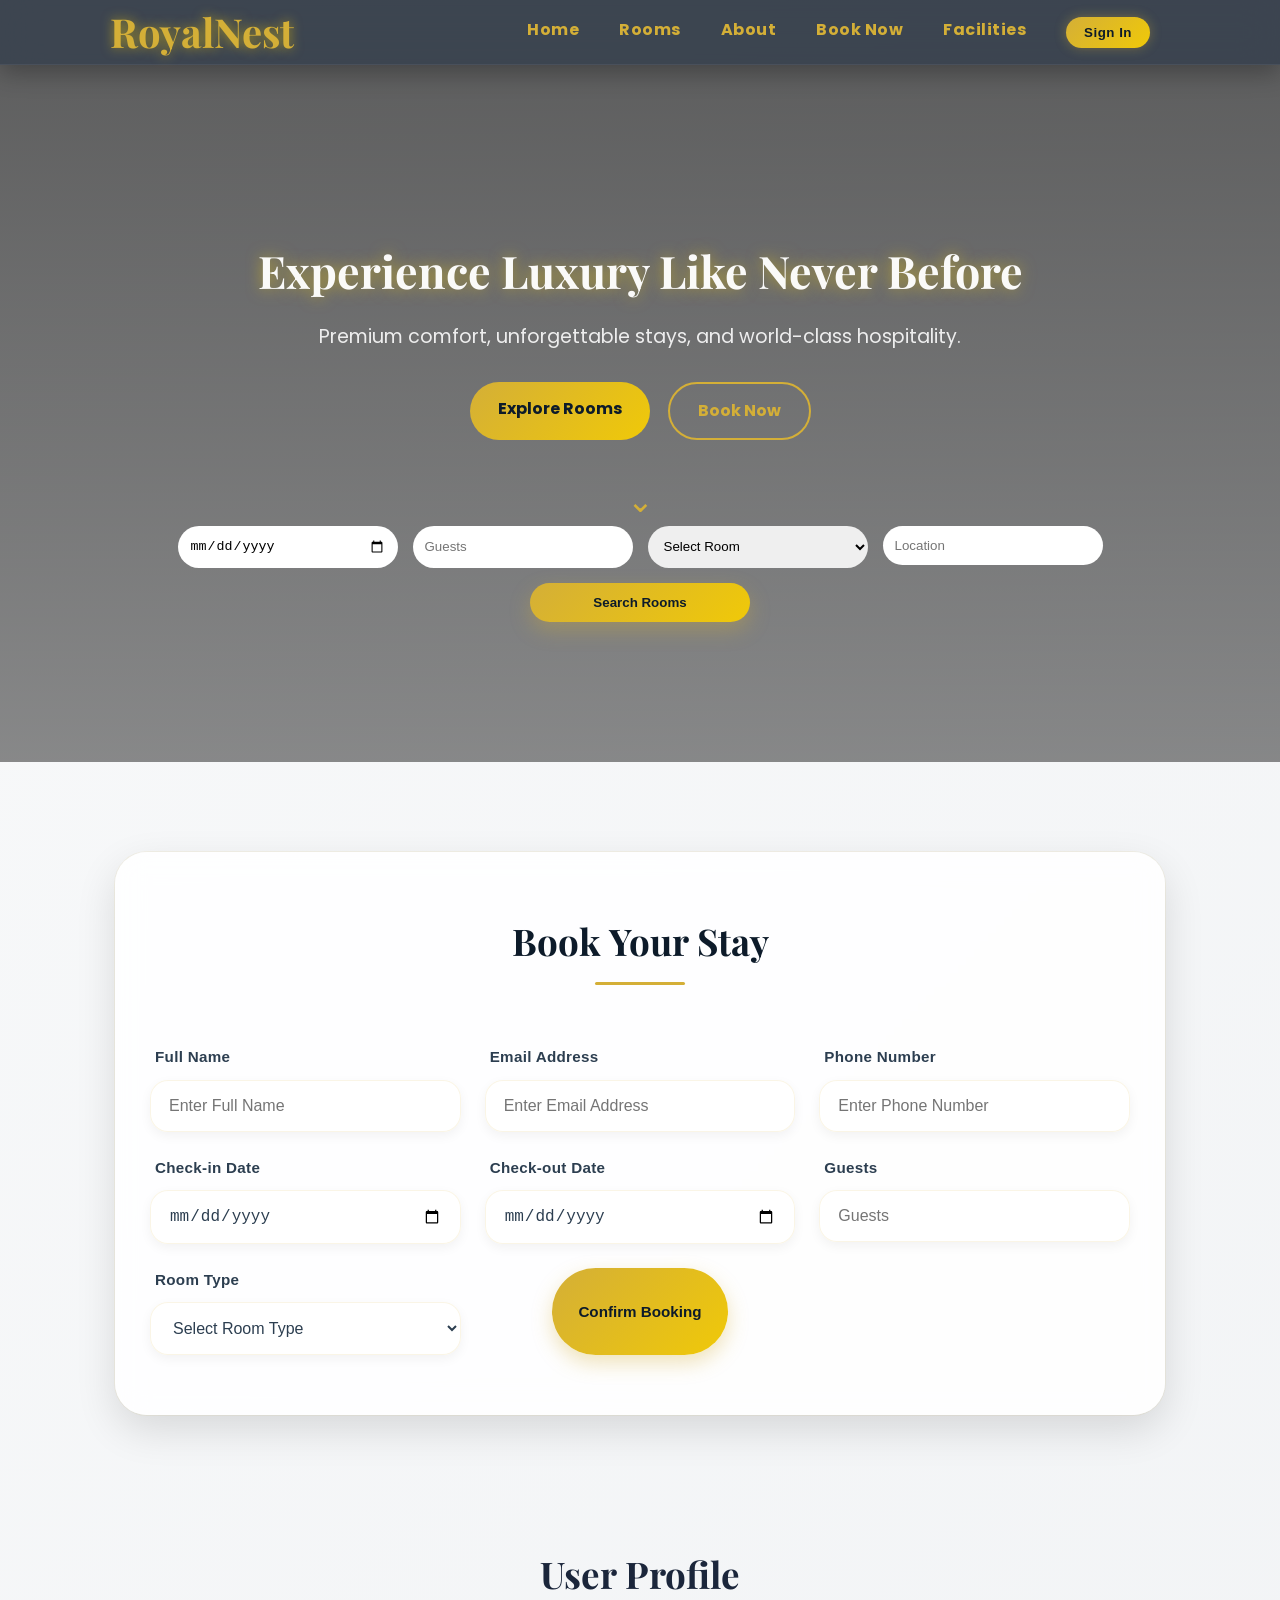
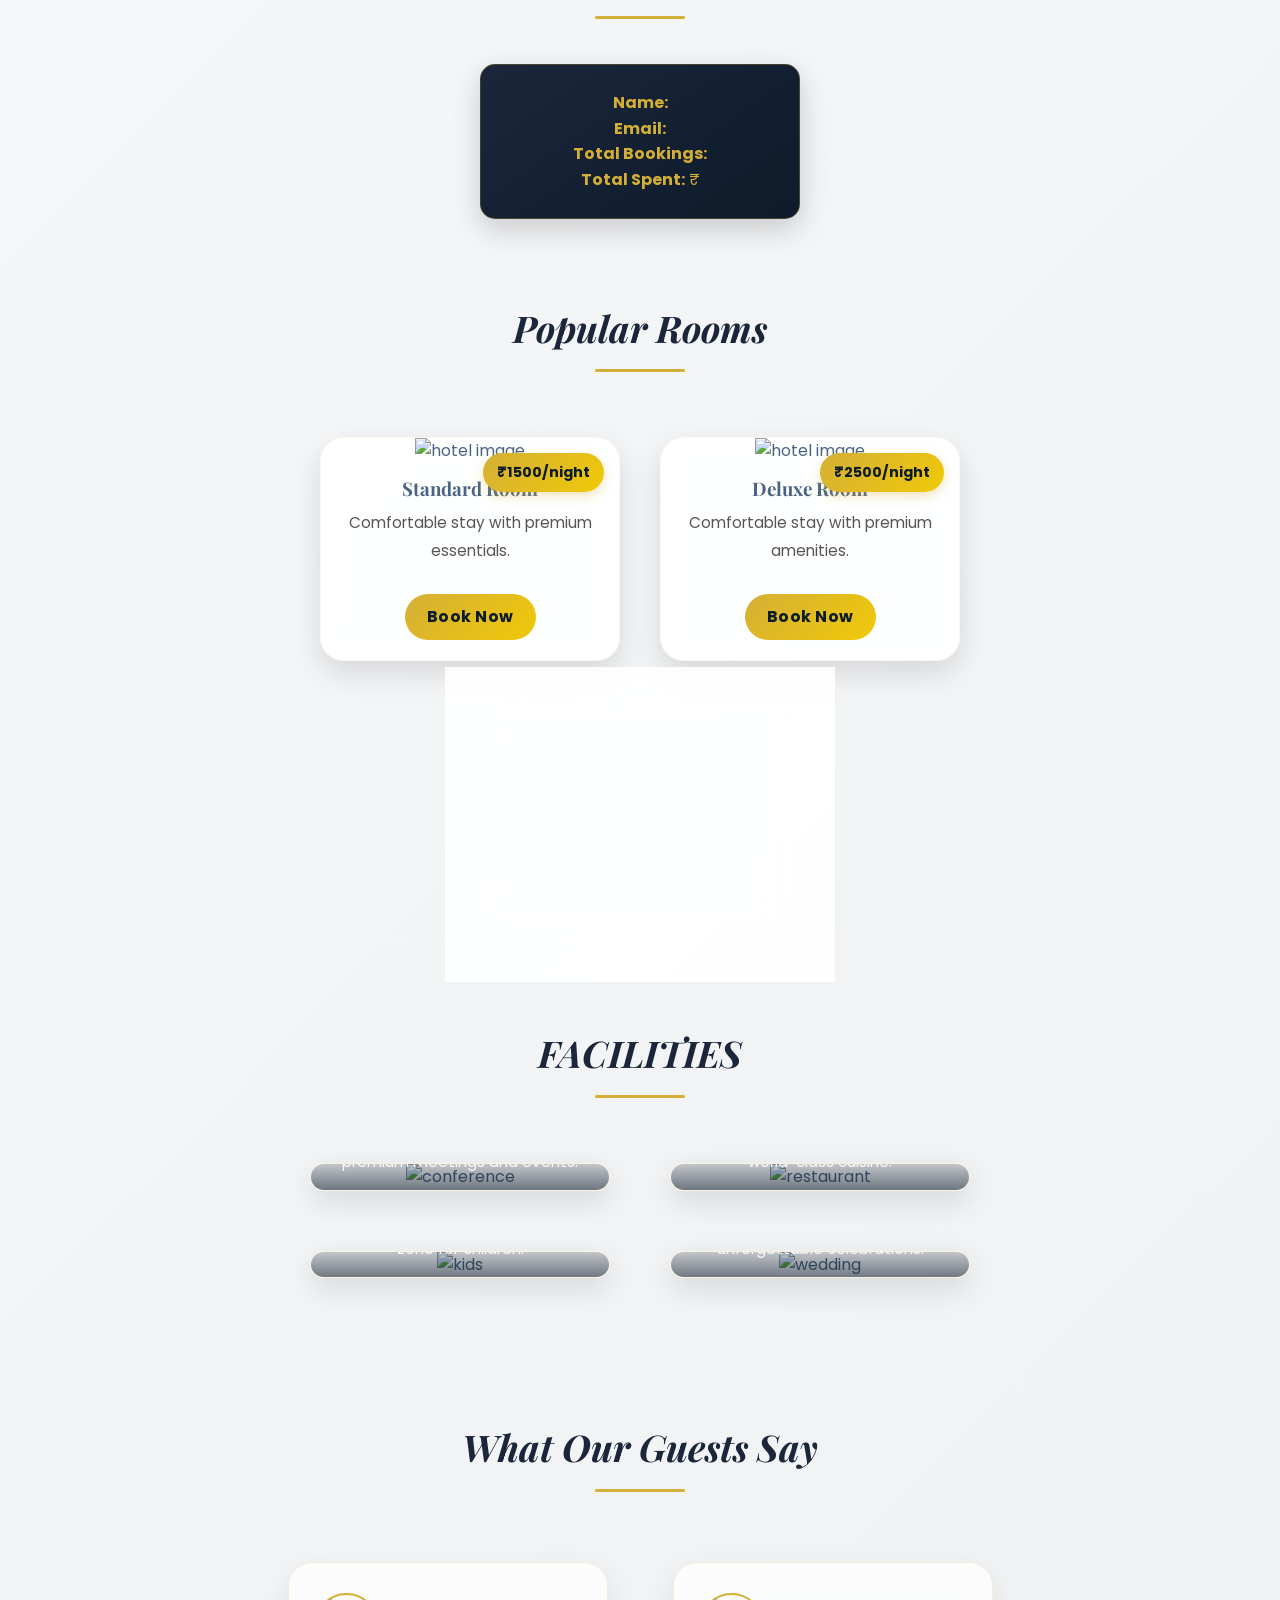
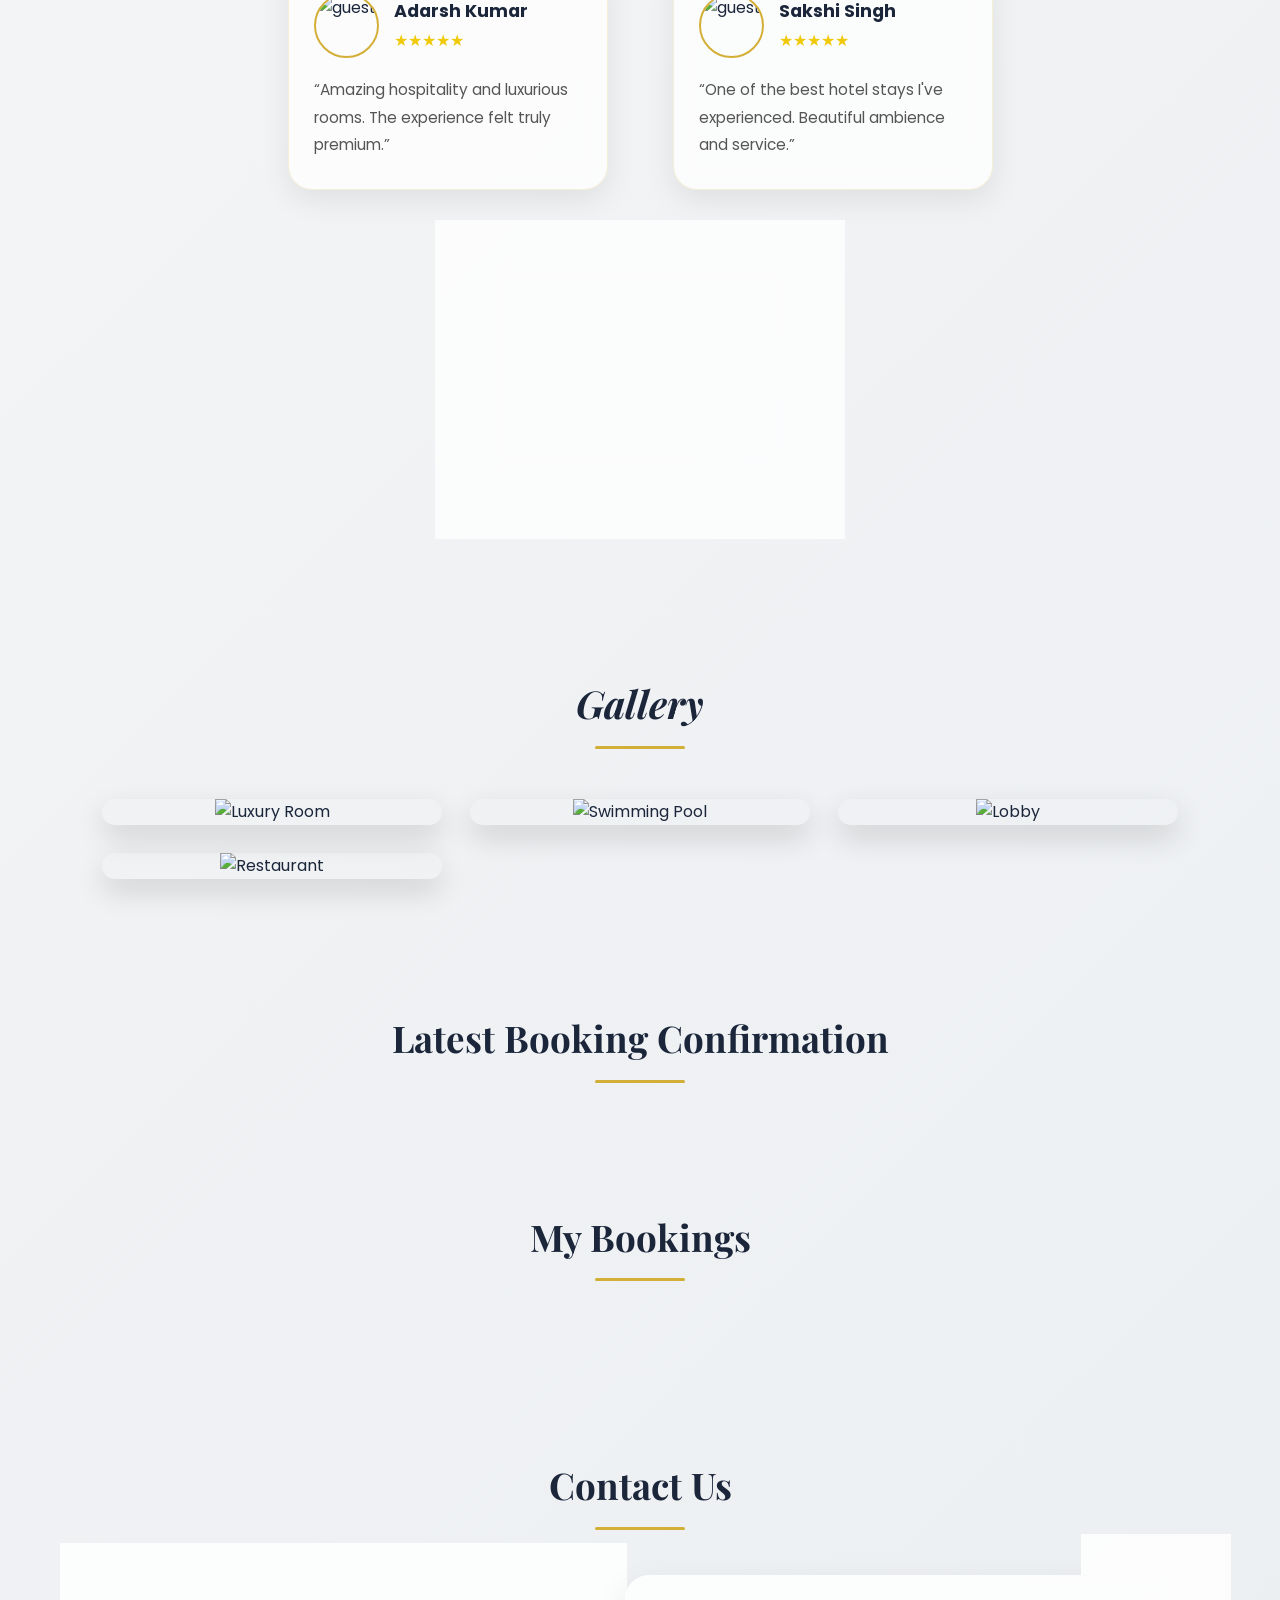
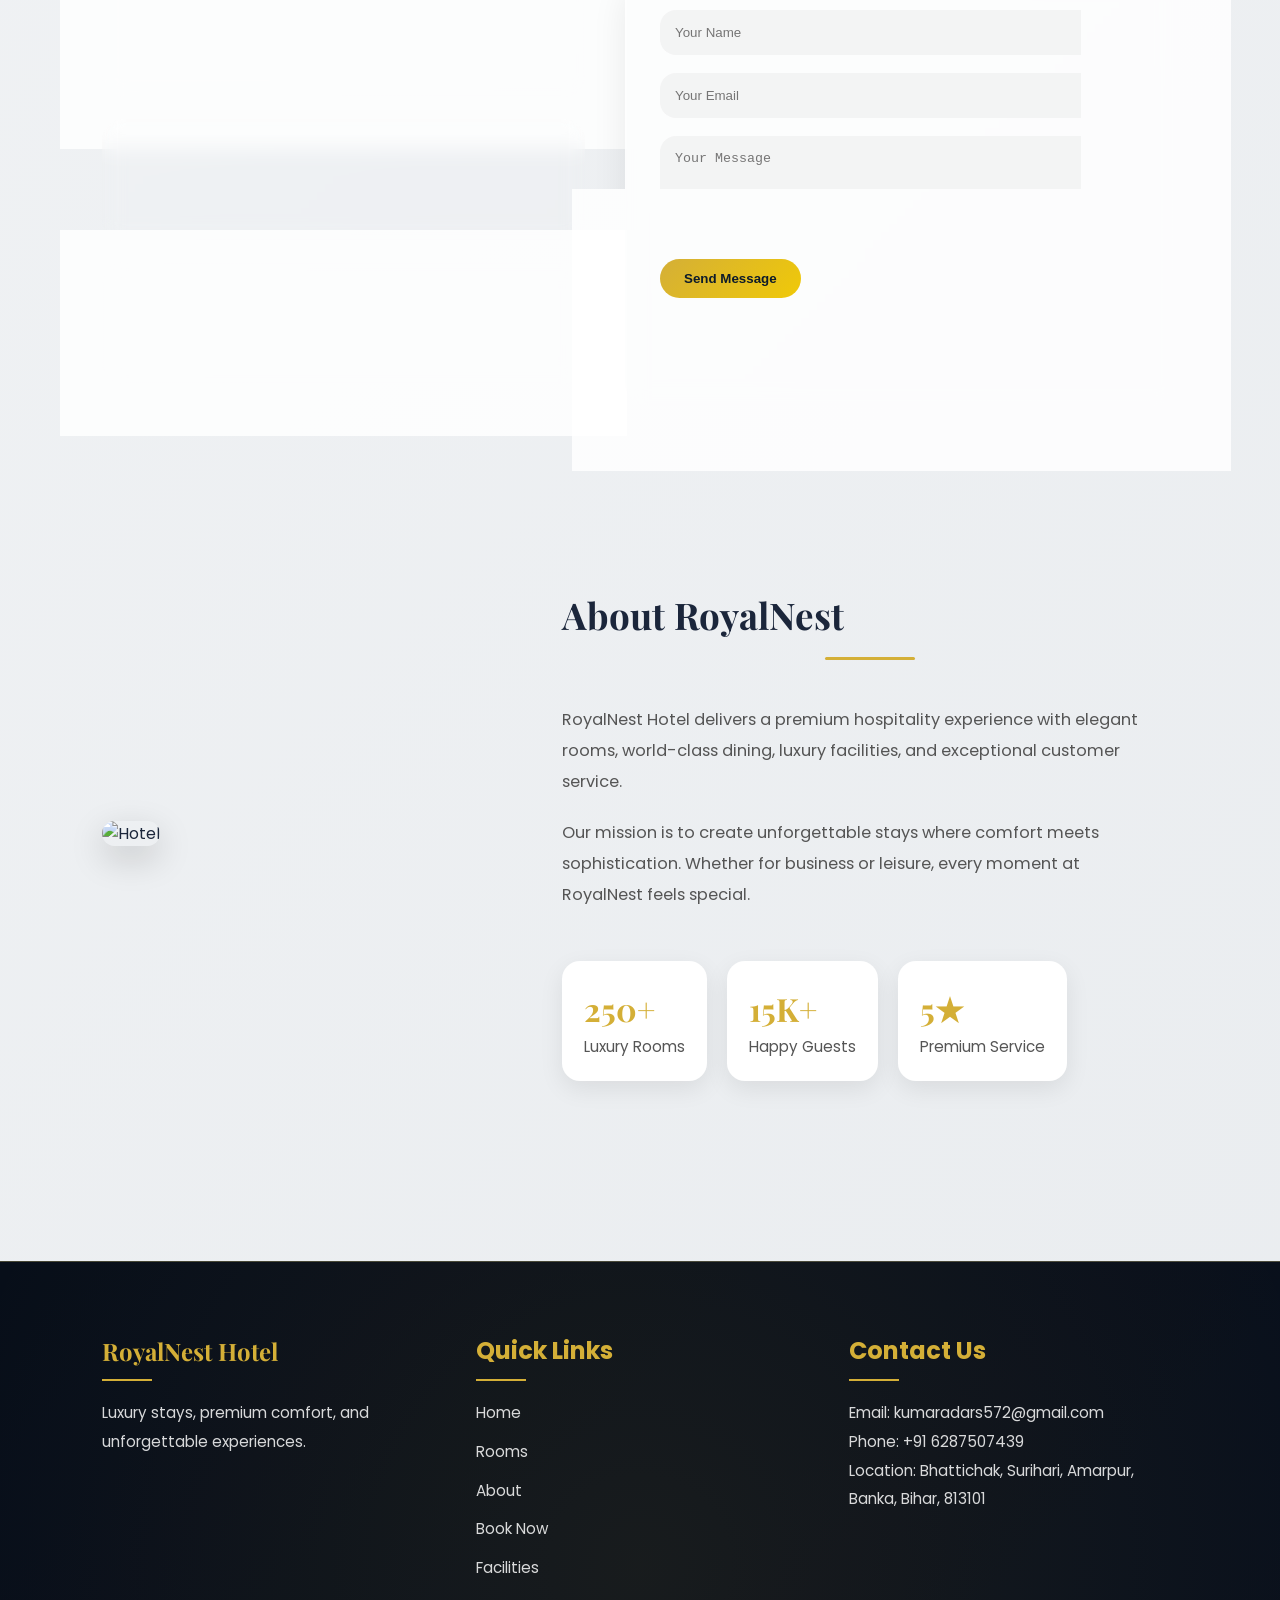
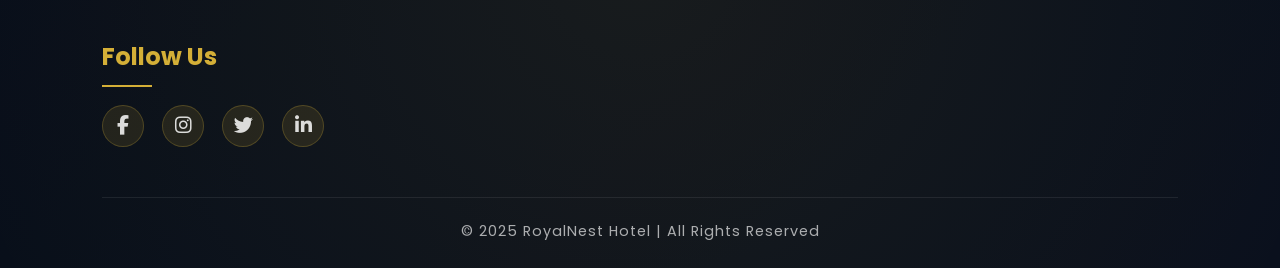
==== commit e5a642ec: "Improvement" ====
--- a/hotel.html
+++ b/hotel.html
@@ -28,6 +28,21 @@
 </head>
 
 <body>
+  
+  <div id="progressBar"></div>
+  <div id="loader">
+
+  <div class="loader-content">
+
+    <div class="loader-ring"></div>
+
+    <h2>RoyalNest</h2>
+
+    <p>Luxury Experience Awaits</p>
+
+  </div>
+
+</div>
   <!-- Header Section -->
   <header>
     <div class="container">
@@ -37,9 +52,9 @@
         <ul id="nav-links">
           <li><a href="#"><strong>Home</strong></a></li>
           <li><a href="#rooms"><strong>Rooms</strong></a></li>
-          <li><a href="#About"><strong>About</strong></a></li>
+          <li><a href="#about"><strong>About</strong></a></li>
           <li><a href="#booking-form"><strong>Book Now</strong></a></li>
-          <li><a href="#Facalities"><strong>Facilities</strong></a></li>
+          <li><a href="#facilities"><strong>Facilities</strong></a></li>
           <li> <button id="authBtn" class="signin-btn">Sign In</button> </li>
         </ul>
       </nav>
@@ -93,33 +108,52 @@
   </section>
   <section class="real-booking" id="booking-form">
     <h2>Book Your Stay</h2>
-    <form id="bookingForm">
-
-      <input type="text" id="fullName" placeholder="Full Name" required>
-
-      <input type="email" id="bookingEmail" placeholder="Email Address" required>
-
-      <input type="tel" id="phone" placeholder="Phone Number" required>
-
-      <label for="checkIn">Check-in Date</label>
-      <input type="date" id="checkIn" required>
-
-      <label for="checkOut">Check-out Date</label>
-      <input type="date" id="checkOut" required>
-
-      <input type="number" id="bookingGuests" placeholder="Guests" min="1" required>
-
-      <label for="bookingRoomType">Room Type</label>
-      <select id="bookingRoomType" required>
-        <option value="">Select Room Type</option>
-        <option value="Standard Room">Standard Room - ₹1500</option>
-        <option value="Deluxe Room">Deluxe Room - ₹2500</option>
-        <option value="Luxury Suite">Luxury Suite - ₹5000</option>
-      </select>
-
-      <button type="submit">Confirm Booking</button>
-
-    </form>
+<form id="bookingForm">
+
+  <div class="form-group">
+    <label for="bookingName">Full Name</label>
+    <input type="text" id="bookingName" placeholder="Enter Full Name" required>
+  </div>
+
+  <div class="form-group">
+    <label for="bookingEmail">Email Address</label>
+    <input type="email" id="bookingEmail" placeholder="Enter Email Address" required>
+  </div>
+
+  <div class="form-group">
+    <label for="bookingPhone">Phone Number</label>
+    <input type="tel" id="bookingPhone" placeholder="Enter Phone Number" required>
+  </div>
+
+  <div class="form-group">
+    <label for="checkInDate">Check-in Date</label>
+    <input type="date" id="checkInDate" required>
+  </div>
+
+  <div class="form-group">
+    <label for="checkOutDate">Check-out Date</label>
+    <input type="date" id="checkOutDate" required>
+  </div>
+
+  <div class="form-group">
+    <label for="bookingGuests">Guests</label>
+    <input type="number" id="bookingGuests" placeholder="Guests" required>
+  </div>
+
+  <div class="form-group">
+    <label for="bookingRoomType">Room Type</label>
+
+    <select id="bookingRoomType" required>
+      <option value="">Select Room Type</option>
+      <option>Standard Room - ₹1500</option>
+      <option>Deluxe Room - ₹2500</option>
+      <option>Luxury Suite - ₹5000</option>
+    </select>
+  </div>
+
+  <button type="submit">Confirm Booking</button>
+
+</form>
   </section>
   <section class="user-profile">
     <h2>User Profile</h2>
@@ -132,35 +166,47 @@
   </section>
   <!-- Rooms Containar -->
 
-  <section class="rooms" id="rooms">
+  <section class="rooms reveal" id="rooms">
     <h2><strong><i>Popular Rooms</i></strong> </h2>
     <div class="room-cards">
-      <div class="room">
+      <div class="room stagger-item">
         <img
           src="https://th.bing.com/th/id/R.7949918e964ecf7fb2a92ffec04c113d?rik=WKUEfx3mT9k3BQ&riu=http%3a%2f%2fcache.marriott.com%2fmarriottassets%2fmarriott%2fLASJW%2flasjw-suite-0084-hor-clsc.jpg%3finterpolation%3dprogressive-bilinear%26&ehk=oDRvnHGdTO5SUJmvUoxsmYCSFG%2beW%2fXXnw35tcAIjRw%3d&risl=&pid=ImgRaw&r=0"
           alt="hotel image">
         <div class="room-price">₹1500/night</div>
         <h3>Standard Room</h3>
         <p>Comfortable stay with premium essentials.</p>
-        <a href="#booking-form" class="room-btn">Book Now</a>
-      </div>
-      <div class="room">
+       <a href="#booking-form"
+   class="room-btn"
+   onclick="selectRoom('Standard Room - ₹1500')">
+   Book Now
+</a>
+      </div>
+      <div class="room stagger-item">
         <img
-          src="https://th.bing.com/th/id/R.7949918e964ecf7fb2a92ffec04c113d?rik=WKUEfx3mT9k3BQ&riu=http%3a%2f%2fcache.marriott.com%2fmarriottassets%2fmarriott%2fLASJW%2flasjw-suite-0084-hor-clsc.jpg%3finterpolation%3dprogressive-bilinear%26&ehk=oDRvnHGdTO5SUJmvUoxsmYCSFG%2beW%2fXXnw35tcAIjRw%3d&risl=&pid=ImgRaw&r=0"
+          src="https://photos.mandarinoriental.com/is/image/MandarinOriental/dmo-The-worlds-most-romantic-hotel-suites-dubai-royal-penthouse-bedroom"
+          alt="hotel image">
+        <h3>Deluxe Room</h3>
+        <p>Comfortable stay with premium amenities.</p>
+        <div class="room-price">₹2500/night</div>
+        <a href="#booking-form"
+   class="room-btn"
+   onclick="selectRoom('Deluxe Room - ₹2500')">
+   Book Now
+</a>
+      </div>
+            <div class="room stagger-item">
+        <img
+          src="https://images.unsplash.com/photo-1578683010236-d716f9a3f461?q=80&w=1200&auto=format&fit=crop"
           alt="hotel image">
         <div class="room-price">₹5000/night</div>
         <h3>Luxury Suite</h3>
         <p>Ultimate elegance with world-class experience.</p>
-        <a href="#booking-form" class="room-btn">Book Now</a>
-      </div>
-      <div class="room">
-        <img
-          src="https://photos.mandarinoriental.com/is/image/MandarinOriental/dmo-The-worlds-most-romantic-hotel-suites-dubai-royal-penthouse-bedroom"
-          alt="hotel image">
-        <div class="room-price">₹5000/night</div>
-        <h3>Luxury Suite</h3>
-        <p>Ultimate elegance with world-class experience.</p>
-        <a href="#booking-form" class="room-btn">Book Now</a>
+        <a href="#booking-form"
+   class="room-btn"
+   onclick="selectRoom('Luxury Suite - ₹5000')">
+   Book Now
+</a>
       </div>
     </div>
   </section>
@@ -170,37 +216,45 @@
 
 
   <!-- Facilities -->
-  <section class="facilities" id="Facalities">
+  <section class="facilities reveal" id="facilities">
 
     <h2><strong><i>FACILITIES</i></strong></h2>
     <div class="facilitie-cards">
 
-      <div class="facilitie">
+      <div class="facilitie stagger-item">
         <img src="https://th.bing.com/th/id/OIP.Eh_cXnqgXGe45cJLq0iaxAHaGm?r=0&o=7rm=3&rs=1&pid=ImgDetMain"
           alt="conference" />
-        <h3>Conference Room</h3>
-        <p>Spacious conference halls for business meetings and events.</p>
-      </div>
-
-      <div class="facilitie">
+        <div class="facility-overlay">
+          <h3>Conference Room</h3>
+          <p>Spacious halls designed for premium meetings and events.</p>
+        </div>
+      </div>
+
+      <div class="facilitie stagger-item">
         <img src="https://th.bing.com/th/id/OIP.rI56h96boMyYF7mGiF9vkAHaFj?r=0&rs=1&pid=ImgDetMain" alt="restaurant" />
-        <h3>Restaurant</h3>
-        <p>Delicious multi-cuisine meals served with elegance.</p>
-      </div>
-
-      <div class="facilitie">
+        <div class="facility-overlay">
+          <h3>Restaurant</h3>
+          <p>Luxury dining experience with world-class cuisine.</p>
+        </div>
+      </div>
+
+      <div class="facilitie stagger-item">
         <img src="https://5.imimg.com/data5/AV/GB/QQ/SELLER-13597443/kids-play-zone-entertainment-service-500x500.png"
           alt="kids" />
-        <h3>Kids Play Area</h3>
-        <p>Safe and fun environment for your kids to enjoy.</p>
-      </div>
-
-      <div class="facilitie">
+        <div class="facility-overlay">
+          <h3>Kids Play Area</h3>
+          <p>Fun and safe entertainment zone for children.</p>
+        </div>
+      </div>
+
+      <div class="facilitie stagger-item">
         <img
           src="https://thumbs.dreamstime.com/z/beautiful-luxury-wedding-hall-delhi-india-beautiful-wedding-hall-photo-taken-me-delhi-india-111771013.jpg?w=400"
           alt="wedding" />
-        <h3>Wedding Hall</h3>
-        <p>Make your special day unforgettable with our premium venues.</p>
+        <div class="facility-overlay">
+          <h3>Wedding Hall</h3>
+          <p>Elegant venues crafted for unforgettable celebrations.</p>
+        </div>
       </div>
 
     </div>
@@ -210,73 +264,201 @@
 
   <!-- Feedback section -->
 
-  <section class="testimonials" id="testimonials">
-    <h2><strong><i>What Our Guests Say</i></strong></h2>
-    <div class="testimonial-cards">
-      <div class="testimonial">
-        <p>"Amazing stay, very clean rooms"</p>
-        <h4>- Adarsh Kumar</h4>
-      </div>
-      <div class="testimonial">
-        <p>"Best hotel experience"</p>
-        <h4>- Sakshi Singh</h4>
-      </div>
-    </div>
-  </section>
-
-  <!-- Gallery section -->
-  <section class="gallery" id="gallery">
-    <h2><strong><i>Gallery</i></strong></h2>
-    <div class="gallery-images">
-      <img src="https://as2.ftcdn.net/v2/jpg/04/20/23/29/1000_F_420232933_XpBbddvkxT5KhtcLy8qRcPe5A2Xx7r8V.jpg"
-        alt="room">
-      <img src="https://as2.ftcdn.net/v2/jpg/04/20/23/29/1000_F_420232933_XpBbddvkxT5KhtcLy8qRcPe5A2Xx7r8V.jpg"
-        alt="pool">
-      <img src="https://as2.ftcdn.net/v2/jpg/04/20/23/29/1000_F_420232933_XpBbddvkxT5KhtcLy8qRcPe5A2Xx7r8V.jpg"
-        alt="lobby">
-      <img src="https://as2.ftcdn.net/v2/jpg/04/20/23/29/1000_F_420232933_XpBbddvkxT5KhtcLy8qRcPe5A2Xx7r8V.jpg"
-        alt="food">
-    </div>
-  </section>
+<section class="testimonials reveal" id="testimonials">
+
+  <h2><strong><i>What Our Guests Say</i></strong></h2>
+
+  <div class="testimonial-cards">
+
+    <div class="testimonial stagger-item">
+      <div class="guest-profile">
+        <img src="https://randomuser.me/api/portraits/men/32.jpg" alt="guest">
+
+        <div>
+          <h4>Adarsh Kumar</h4>
+          <div class="stars">★★★★★</div>
+        </div>
+      </div>
+
+      <p>
+        “Amazing hospitality and luxurious rooms. The experience felt truly premium.”
+      </p>
+    </div>
+
+    <div class="testimonial stagger-item">
+      <div class="guest-profile">
+        <img src="https://randomuser.me/api/portraits/women/44.jpg" alt="guest">
+
+        <div>
+          <h4>Sakshi Singh</h4>
+          <div class="stars">★★★★★</div>
+        </div>
+      </div>
+
+      <p>
+        “One of the best hotel stays I've experienced. Beautiful ambience and service.”
+      </p>
+    </div>
+
+    <div class="testimonial stagger-item">
+      <div class="guest-profile">
+        <img src="https://randomuser.me/api/portraits/men/51.jpg" alt="guest">
+
+        <div>
+          <h4>Rahul Sharma</h4>
+          <div class="stars">★★★★★</div>
+        </div>
+      </div>
+
+      <p>
+        “Clean rooms, elegant design, and excellent customer support throughout the stay.”
+      </p>
+    </div>
+
+  </div>
+
+</section>
+
+ <!-- Gallery section -->
+<section class="gallery reveal" id="gallery">
+
+  <h2><strong><i>Gallery</i></strong></h2>
+
+  <div class="gallery-images">
+
+  <div class="gallery-item stagger-item">
+    <img src="https://images.unsplash.com/photo-1566073771259-6a8506099945?q=80&w=1200&auto=format&fit=crop" alt="Luxury Room">
+    <div class="gallery-overlay">
+      <h3>Luxury Room</h3>
+    </div>
+  </div>
+
+  <div class="gallery-item stagger-item">
+    <img src="https://images.unsplash.com/photo-1551882547-ff40c63fe5fa?q=80&w=1200&auto=format&fit=crop" alt="Swimming Pool">
+    <div class="gallery-overlay">
+      <h3>Infinity Pool</h3>
+    </div>
+  </div>
+
+  <div class="gallery-item stagger-item">
+    <img src="https://images.unsplash.com/photo-1542314831-068cd1dbfeeb?q=80&w=1200&auto=format&fit=crop" alt="Lobby">
+    <div class="gallery-overlay">
+      <h3>Premium Lobby</h3>
+    </div>
+  </div>
+
+  <div class="gallery-item stagger-item">
+    <img src="https://images.unsplash.com/photo-1414235077428-338989a2e8c0?q=80&w=1200&auto=format&fit=crop" alt="Restaurant">
+    <div class="gallery-overlay">
+      <h3>Fine Dining</h3>
+    </div>
+  </div>
+
+</div>
+</section>
   <!-- confirmation-section -->
-  <section class="confirmation-section">
+  <section class="confirmation-section reveal">
     <h2>Latest Booking Confirmation</h2>
     <div id="confirmationCard"></div>
   </section>
   <!-- My Booking -->
-  <section class="my-bookings">
+  <section class="my-bookings reveal">
     <h2>My Bookings</h2>
     <div id="bookingList"></div>
   </section>
 
   <!-- Contact Section -->
-
-  <section class="contact" id="contact">
-    <form onsubmit="event.preventDefault(); alert('Message sent!');">
-      <h2>Contact Us</h2>
-      <input type="text" placeholder="Your Name" required />
-      <input type="email" placeholder="Your Email" required />
-      <textarea placeholder="Your Message"></textarea>
-      <button type="submit">Send</button>
+<section class="contact reveal" id="contact">
+
+  <h2>Contact Us</h2>
+
+  <div class="contact-container">
+
+    <div class="contact-info">
+
+      <div class="info-box">
+        <h3>📍 Address</h3>
+        <p>Mithapur, Patna, Bihar</p>
+      </div>
+
+      <div class="info-box">
+        <h3>📞 Phone</h3>
+        <p>+91 6287507439</p>
+      </div>
+
+      <div class="info-box">
+        <h3>✉ Email</h3>
+        <p>kumaradars572@gmail.com</p>
+      </div>
+
+    </div>
+
+   <form id="contactForm">
+
+      <input type="text" placeholder="Your Name" required>
+
+      <input type="email" placeholder="Your Email" required>
+
+      <textarea placeholder="Your Message" rows="5" required></textarea>
+
+      <button type="submit">Send Message</button>
+
     </form>
-  </section>
+
+  </div>
+
+</section>
 
 
 
 
   <!-- About -->
-  <section class="about" id="About">
-    <h2>About Us</h2>
-    <p>Welcome to Royal Nest — a luxurious retreat offering comfort, elegance, and a touch of tradition. Our goal is to
-      make every guest’s stay unforgettable with exceptional hospitality and modern amenities. Lorem, ipsum dolor sit
-      amet consectetur adipisicing elit. Mollitia, explicabo harum. Similique ex soluta perferendis qui veniam.
-      Quibusdam beatae labore harum minima itaque nobis, quam corporis. Magni quibusdam, maxime quisquam nobis sapiente
-      vitae nostrum quam distinctio omnis, mollitia soluta labore asperiores natus error nemo exercitationem corrupti
-      animi? Modi sint tempore deserunt eaque possimus consectetur quisquam sapiente veniam odio est. Quia esse
-      necessitatibus fugit corrupti quam a voluptas cumque illo fugiat tempore dolore, laborum aliquid assumenda
-      consequuntur doloribus incidunt provident! Doloribus cupiditate id molestiae consequuntur minima quisquam rerum
-      quos quia, ipsa dolorem, sequi asperiores nobis eaque nam laudantium impedit dignissimos quaerat?</p>
-  </section>
+ <section class="about reveal" id="about">
+
+  <div class="about-container">
+
+    <div class="about-image">
+      <img src="https://images.unsplash.com/photo-1522798514-97ceb8c4f1c8?q=80&w=1200&auto=format&fit=crop" alt="Hotel">
+    </div>
+
+    <div class="about-content">
+
+      <h2>About RoyalNest</h2>
+
+      <p>
+        RoyalNest Hotel delivers a premium hospitality experience with elegant rooms,
+        world-class dining, luxury facilities, and exceptional customer service.
+      </p>
+
+      <p>
+        Our mission is to create unforgettable stays where comfort meets sophistication.
+        Whether for business or leisure, every moment at RoyalNest feels special.
+      </p>
+
+      <div class="about-stats">
+
+        <div class="stat-box">
+          <h3>250+</h3>
+          <span>Luxury Rooms</span>
+        </div>
+
+        <div class="stat-box">
+          <h3>15K+</h3>
+          <span>Happy Guests</span>
+        </div>
+
+        <div class="stat-box">
+          <h3>5★</h3>
+          <span>Premium Service</span>
+        </div>
+
+      </div>
+
+    </div>
+
+  </div>
+
+</section>
 
 
 
@@ -316,9 +498,9 @@
         <ul>
           <li><a href="#">Home</a></li>
           <li><a href="#rooms">Rooms</a></li>
-          <li><a href="#About">About</a></li>
+          <li><a href="#about">About</a></li>
           <li><a href="#booking-form">Book Now</a></li>
-          <li><a href="#Facalities">Facilities</a></li>
+          <li><a href="#facilities">Facilities</a></li>
         </ul>
       </div>
 
@@ -331,9 +513,9 @@
       <div class="footer-section">
         <h4>Follow Us</h4>
         <div class="social-icons">
-          <a href="https://www.facebook.com/" target="_blank" rel="noopener noreferrer"
+          <a href="https://www.facebook.com/share/18NwMCy8ts/" target="_blank" rel="noopener noreferrer"
             title="Visit our Facebook page"><i class="fab fa-facebook-f" aria-hidden="true"></i></a>
-          <a href="https://www.instagram.com/adarsh___kumar.7" target="_blank" rel="noopener noreferrer"
+          <a href="https://www.instagram.com/adarsh___kumar.7?igsh=amhmaWdwbzhrbjJt" target="_blank" rel="noopener noreferrer"
             title="Visit our Instagram profile"><i class="fab fa-instagram" aria-hidden="true"></i></a>
           <a href="https://twitter.com" target="_blank" rel="noopener noreferrer" title="Visit our Twitter profile"><i
               class="fab fa-twitter" aria-hidden="true"></i></a>
@@ -345,7 +527,7 @@
     </div>
 
     <div class="footer-bottom">
-      <p>© 2026 RoyalNest Hotel | All Rights Reserved</p>
+      <p>© 2025 RoyalNest Hotel | All Rights Reserved</p>
     </div>
   </footer>
 
@@ -355,9 +537,6 @@
     const dropdown = document.getElementById("locationDropdown");
     const search = document.getElementById("locationSearch");
     const searchBtn = document.getElementById("searchBtn");
-
-    const dateInput = document.getElementById("dateInput");
-    const guestsInput = document.getElementById("guestsInput");
     const roomTypeInput = document.getElementById("roomType");
     searchBtn.addEventListener("click", () => {
       const roomType = roomTypeInput.value;
@@ -367,11 +546,11 @@
         return;
       }
 
-      alert(`${roomType} is available!`);
-
-      document.getElementById("rooms").scrollIntoView({
-        behavior: "smooth"
-      });
+   document.getElementById("bookingRoomType").value = roomType;
+
+document.getElementById("booking-form").scrollIntoView({
+  behavior: "smooth"
+});
     });
 
 
@@ -559,11 +738,11 @@
       e.preventDefault();
 
       const booking = {
-        name: document.getElementById("fullName").value,
+        name: document.getElementById("bookingName").value,
         email: document.getElementById("bookingEmail").value,
-        phone: document.getElementById("phone").value,
-        date: document.getElementById("checkIn").value,
-        checkOut: document.getElementById("checkOut").value,
+        phone: document.getElementById("bookingPhone").value,
+        date: document.getElementById("checkInDate").value,
+        checkOut: document.getElementById("checkOutDate").value,
         guests: document.getElementById("bookingGuests").value,
         roomType: document.getElementById("bookingRoomType").value,
 
@@ -581,10 +760,184 @@
 
       localStorage.setItem("bookings", JSON.stringify(bookings));
 
-      alert("Booking Confirmed Successfully!");
+      document.getElementById("bookingPopup").classList.add("active");
       this.reset();
     });
   </script>
+  <script>
+const reveals = document.querySelectorAll(".reveal");
+
+window.addEventListener("scroll", () => {
+  reveals.forEach((section) => {
+    const windowHeight = window.innerHeight;
+    const revealTop = section.getBoundingClientRect().top;
+
+    if (revealTop < windowHeight - 100) {
+      section.classList.add("active");
+    }
+  });
+});
+</script>
+<script>
+function closePopup() {
+  document.getElementById("bookingPopup").classList.remove("active");
+}
+</script>
+<script>
+function selectRoom(room) {
+  document.getElementById("bookingRoomType").value = room;
+
+  document.getElementById("booking-form").scrollIntoView({
+    behavior: "smooth"
+  });
+}
+</script>
+<div class="booking-popup" id="loginPopup">
+  <div class="popup-content">
+
+    <div class="success-icon">
+      <i class="fas fa-check"></i>
+    </div>
+
+    <h2>Login Successful!</h2>
+
+    <p>Welcome back to RoyalNest Hotel.</p>
+
+    <button onclick="closeLoginPopup()">Continue</button>
+
+  </div>
+</div>
+<script>
+window.addEventListener("load", () => {
+
+  setTimeout(() => {
+
+    document
+      .getElementById("loader")
+      .classList.add("hide");
+
+  }, 1800);
+
+});
+</script>
+<script>
+window.addEventListener("scroll", () => {
+
+  const scrollTop =
+    document.documentElement.scrollTop;
+
+  const scrollHeight =
+    document.documentElement.scrollHeight -
+    document.documentElement.clientHeight;
+
+  const progress =
+    (scrollTop / scrollHeight) * 100;
+
+  document.getElementById("progressBar")
+    .style.width = progress + "%";
+
+});
+</script>
+<button id="topBtn" type="button" title="Scroll to top">
+  <i class="fas fa-arrow-up"></i>
+</button>
+<script>
+const topBtn =
+  document.getElementById("topBtn");
+
+window.addEventListener("scroll", () => {
+
+  if (window.scrollY > 400) {
+    topBtn.classList.add("show");
+  } else {
+    topBtn.classList.remove("show");
+  }
+
+});
+
+topBtn.addEventListener("click", () => {
+
+  window.scrollTo({
+    top: 0,
+    behavior: "smooth"
+  });
+
+});
+</script>
+<script>
+document.querySelectorAll("a").forEach(link => {
+
+  link.addEventListener("click", function(e) {
+
+    const href = this.getAttribute("href");
+
+    if (
+      href &&
+      !href.startsWith("#") &&
+      !this.hasAttribute("target")
+    ) {
+
+      e.preventDefault();
+
+      document.body.classList.add("fade-out");
+
+      setTimeout(() => {
+        window.location.href = href;
+      }, 400);
+
+    }
+
+  });
+
+});
+</script>
+<script>
+const staggerItems =
+  document.querySelectorAll(".stagger-item");
+
+const staggerObserver =
+  new IntersectionObserver((entries) => {
+
+    entries.forEach(entry => {
+
+      if (entry.isIntersecting) {
+
+        const items =
+          entry.target.parentElement
+          .querySelectorAll(".stagger-item");
+
+        items.forEach((item, index) => {
+
+          setTimeout(() => {
+            item.classList.add("show");
+          }, index * 180);
+
+        });
+
+      }
+
+    });
+
+  }, {
+    threshold: 0.15
+  });
+
+staggerItems.forEach(item => {
+  staggerObserver.observe(item);
+});
+</script>
+<script>
+document.getElementById("contactForm")
+.addEventListener("submit", function(e){
+
+  e.preventDefault();
+
+  alert("Message Sent Successfully!");
+
+  this.reset();
+
+});
+</script>
 </body>
 
 </html>
--- a/style.css
+++ b/style.css
@@ -14,16 +14,18 @@
   background: linear-gradient(135deg, #f8f9fa, #e9ecef);
   color: #1b263b;
 }
+
 header {
-  background: rgba(13, 27, 42, 0.88);
+  background: rgba(8, 18, 32, 0.78);
   -webkit-backdrop-filter: blur(14px);
-  backdrop-filter: blur(14px);
+  backdrop-filter: blur(18px);
   box-shadow: 0 8px 24px rgba(0, 0, 0, 0.28);
   border-bottom: 1px solid rgba(255, 255, 255, 0.06);
   position: sticky;
   top: 0;
   z-index: 1000;
 }
+
 .container {
   display: flex;
   justify-content: space-between;
@@ -47,6 +49,7 @@
 
 nav ul li a:hover {
   color: #fff;
+  text-shadow: 0 0 12px rgba(212, 175, 55, 0.45);
 }
 
 nav ul li {
@@ -55,31 +58,72 @@
 
 nav ul li a {
   color: #d4af37;
+
   text-decoration: none;
-  font-weight: bold;
-  transition: color 0.3s ease;
-}
-
-
+
+  font-weight: 600;
+
+  position: relative;
+
+  transition: all 0.35s ease;
+
+  padding: 6px 0;
+
+  letter-spacing: 0.5px;
+}
+
+nav ul li a::after {
+  content: "";
+
+  position: absolute;
+
+  left: 0;
+  bottom: -4px;
+
+  width: 0%;
+  height: 2px;
+
+  background: linear-gradient(135deg, #d4af37, #f0c908);
+
+  border-radius: 50px;
+
+  transition: width 0.35s ease;
+}
+
+nav ul li a:hover::after {
+  width: 100%;
+}
 
 .hero {
+  position: relative;
+
+  overflow: hidden;
+
   background:
-    linear-gradient(rgba(0, 0, 0, 0.55), rgba(0, 0, 0, 0.45)),
+    linear-gradient(rgba(0, 0, 0, 0.62),
+      rgba(0, 0, 0, 0.45)),
     url(https://images.unsplash.com/photo-1600585154340-be6161a56a0c) no-repeat center center/cover;
+
   color: rgba(255, 255, 255, 0.96);
+
   text-align: center;
-  padding: 140px 20px;
+
+  padding: 170px 20px 140px;
+
+  animation: heroZoom 18s ease-in-out infinite alternate;
 }
 
 .hero-content h2 {
   font-size: 2.8em;
 }
+
 .booking {
   display: grid;
   grid-template-columns: repeat(4, 220px);
   gap: 15px;
   justify-content: center;
 }
+
 .booking input,
 .booking select {
   width: 220px;
@@ -88,6 +132,7 @@
   border: none;
   outline: none;
 }
+
 .booking button {
   background: linear-gradient(135deg, #d4af37, #f0c908);
   color: #0d1b2a;
@@ -97,7 +142,7 @@
   padding: 12px 22px;
   transition: all 0.3s ease;
   box-shadow: 0 8px 20px rgba(212, 175, 55, 0.35);
-   grid-column: span 4;
+  grid-column: span 4;
   justify-self: center;
   width: 220px;
 }
@@ -108,23 +153,80 @@
   box-shadow: 0 10px 24px rgba(212, 175, 55, 0.45);
 }
 
-.contact {
-  max-width: 1000px;
-  margin: auto;
-  padding: 40px 20px;
-  text-align: center;
-  color: #1a3f65d7;
-}
 
 .about {
-  max-width: 2000px;
-  margin: auto;
-  padding: 70px 30px;
-  text-align: center;
-  color: #1d3557cf;
-  background: rgba(255, 255, 255, 0.75);
+  padding: 90px 8%;
+}
+
+.about-container {
+  display: flex;
+  align-items: center;
+  gap: 50px;
+  flex-wrap: wrap;
+}
+
+.about-image {
+  flex: 0.8;
+}
+
+.about-image img {
+  width: 100%;
+  border-radius: 24px;
+  max-height: 500px;
+  object-fit: cover;
+  box-shadow: 0 12px 35px rgba(0, 0, 0, 0.18);
+}
+
+.about-content {
+  flex: 1.2;
+  display: flex;
+  flex-direction: column;
+  justify-content: flex-start;
+}
+
+.about-content h2 {
+  font-size: 2.5rem;
+  margin-bottom: 20px;
+  color: #1b263b;
+}
+
+.about-content p {
+  color: #555;
+  margin-bottom: 20px;
+  line-height: 1.9;
+  font-size: 1.02rem;
+  max-width: 600px;
+}
+
+.about-stats {
+  display: flex;
+  gap: 20px;
+  margin-top: 30px;
+  flex-wrap: wrap;
+}
+
+.stat-box {
+  background: white;
+  padding: 22px;
   border-radius: 18px;
-  box-shadow: 0 8px 24px rgba(0, 0, 0, 0.08);
+  min-width: 140px;
+  box-shadow: 0 8px 25px rgba(0, 0, 0, 0.08);
+  transition: all 0.35s ease;
+}
+
+.stat-box:hover {
+  transform: translateY(-8px);
+  box-shadow: 0 12px 30px rgba(212, 175, 55, 0.25);
+}
+
+.stat-box h3 {
+  color: #d4af37;
+  font-size: 2rem;
+}
+
+.stat-box span {
+  color: #555;
+  font-size: 0.95rem;
 }
 
 .room-cards {
@@ -148,7 +250,13 @@
 
 .room img {
   width: 100%;
-  height: auto;
+  height: 220px;
+
+  object-fit: cover;
+
+  transition:
+    transform 0.6s ease,
+    filter 0.5s ease;
 }
 
 .room h3 {
@@ -159,22 +267,82 @@
   margin-bottom: 15px;
 }
 
+.contact {
+  padding: 90px 8%;
+  text-align: center;
+}
+
+.contact h2 {
+  font-size: 2.4rem;
+  margin-bottom: 50px;
+  color: #1b263b;
+}
+
+.contact-container {
+  display: flex;
+  gap: 40px;
+  align-items: stretch;
+  justify-content: center;
+  flex-wrap: wrap;
+}
+
+.contact-info {
+  flex: 1;
+  min-width: 280px;
+}
+
+.info-box {
+  background: rgba(255, 255, 255, 0.82);
+  -webkit-backdrop-filter: blur(10px);
+  backdrop-filter: blur(10px);
+  padding: 28px;
+  border-radius: 22px;
+  margin-bottom: 22px;
+  box-shadow: 0 10px 28px rgba(0, 0, 0, 0.08);
+  transition: all 0.35s ease;
+}
+
+.info-box:hover {
+  transform: translateY(-8px);
+  box-shadow: 0 15px 35px rgba(212, 175, 55, 0.22);
+}
+
+.info-box h3 {
+  color: #1b263b;
+  margin-bottom: 10px;
+}
+
+.info-box p {
+  color: #555
+}
+
 .contact form {
+  flex: 1;
+  min-width: 300px;
+  -webkit-backdrop-filter: blur(10px);
+  background: rgba(255, 255, 255, 0.82);
+  backdrop-filter: blur(10px);
+  padding: 35px;
+  border-radius: 24px;
+  box-shadow: 0 12px 35px rgba(0, 0, 0, 0.08);
+
   display: flex;
   flex-direction: column;
-  align-items: center;
-  padding: 0px 20px;
-  margin: 20px 0;
-
-
+  gap: 18px;
 }
 
 .contact input,
 .contact textarea {
-  width: 90%;
-  max-width: 400px;
-  padding: 10px;
-  margin-bottom: 10px;
+  width: 100%;
+  padding: 15px;
+  border-radius: 16px;
+  border: none;
+  outline: none;
+  background: rgba(240, 240, 240, 0.7);
+}
+
+.contact textarea {
+  resize: none;
 }
 
 .contact button {
@@ -185,17 +353,19 @@
   border-radius: 50px;
   font-weight: bold;
   transition: all 0.3s ease;
-}
+  align-self: flex-start;
+}
+
 footer {
   background:
-    linear-gradient(135deg, rgba(13,27,42,0.98), rgba(27,38,59,0.98)),
+    linear-gradient(135deg, rgba(13, 27, 42, 0.98), rgba(27, 38, 59, 0.98)),
     url('https://images.unsplash.com/photo-1566073771259-6a8506099945?auto=format&fit=crop&w=1600&q=80') center/cover;
   color: white;
   padding: 70px 8% 25px;
   margin-top: 90px;
   position: relative;
   overflow: hidden;
-  border-top: 1px solid rgba(212,175,55,0.25);
+  border-top: 1px solid rgba(212, 175, 55, 0.25);
 }
 
 footer::before {
@@ -213,14 +383,19 @@
   left: -10%;
   width: 120%;
   height: 220%;
-  background: radial-gradient(circle, rgba(212,175,55,0.08), transparent 70%);
+  background: radial-gradient(circle, rgba(212, 175, 55, 0.08), transparent 70%);
   animation: footerShine 10s linear infinite;
   z-index: 1;
 }
 
 @keyframes footerShine {
-  from { transform: rotate(0deg); }
-  to { transform: rotate(360deg); }
+  from {
+    transform: rotate(0deg);
+  }
+
+  to {
+    transform: rotate(360deg);
+  }
 }
 
 .footer-container {
@@ -260,7 +435,7 @@
 .footer-section p,
 .footer-section li,
 .footer-section a {
-  color: rgba(255,255,255,0.84);
+  color: rgba(255, 255, 255, 0.84);
   font-size: 0.95rem;
   line-height: 1.9;
   text-decoration: none;
@@ -278,8 +453,8 @@
 
 .footer-section a:hover {
   color: #d4af37;
-  padding-left: 8px;
-  text-shadow: 0 0 8px rgba(212,175,55,0.35);
+ padding-left: 4px;
+  text-shadow: 0 0 8px rgba(212, 175, 55, 0.35);
 }
 
 .social-icons {
@@ -295,8 +470,8 @@
   display: flex;
   align-items: center;
   justify-content: center;
-  background: rgba(212,175,55,0.12);
-  border: 1px solid rgba(212,175,55,0.25);
+  background: rgba(212, 175, 55, 0.12);
+  border: 1px solid rgba(212, 175, 55, 0.25);
   border-radius: 50%;
   font-size: 1.2rem;
   transition: all 0.35s ease;
@@ -306,15 +481,15 @@
   background: linear-gradient(135deg, #d4af37, #f0c908);
   color: #0d1b2a;
   transform: scale(1.12);
-  box-shadow: 0 0 18px rgba(212,175,55,0.35);
+  box-shadow: 0 0 18px rgba(212, 175, 55, 0.35);
 }
 
 .footer-bottom {
   text-align: center;
   margin-top: 50px;
   padding-top: 22px;
-  border-top: 1px solid rgba(255,255,255,0.08);
-  color: rgba(255,255,255,0.65);
+  border-top: 1px solid rgba(255, 255, 255, 0.08);
+  color: rgba(255, 255, 255, 0.65);
   font-size: 0.9rem;
   position: relative;
   z-index: 2;
@@ -340,7 +515,54 @@
   color: rgba(10, 45, 88, 0.744);
 
   transition: transform 0.3s, box-shadow 0.3s;
-}
+  position: relative;
+}
+
+.facilities h2 {
+  font-size: 2.3rem;
+  margin-bottom: 45px;
+  color: #1b263b;
+  position: relative;
+}
+
+.rooms h2,
+.facilities h2,
+.testimonials h2,
+.gallery h2,
+.contact h2,
+.about h2,
+.user-profile h2,
+.real-booking h2,
+.admin-dashboard h2,
+.my-bookings h2,
+.confirmation-section h2 {
+  font-size: 2.3rem;
+  margin-bottom: 45px;
+  color: #1b263b;
+  position: relative;
+  display: inline-block;
+}
+
+.rooms h2::after,
+.facilities h2::after,
+.testimonials h2::after,
+.gallery h2::after,
+.contact h2::after,
+.about h2::after,
+.user-profile h2::after,
+.real-booking h2::after,
+.admin-dashboard h2::after,
+.my-bookings h2::after,
+.confirmation-section h2::after {
+  content: "";
+  width: 90px;
+  height: 3px;
+  background: #d4af37;
+  display: block;
+  margin: 12px auto 0;
+  border-radius: 50px;
+}
+
 
 .facilitie-cards {
   display: flex;
@@ -351,7 +573,8 @@
 
 .facilitie img {
   width: 100%;
-  height: auto;
+  height: 240px;
+  object-fit: cover;
 }
 
 .facilitie h3 {
@@ -369,69 +592,247 @@
   box-shadow: 0 15px 35px rgba(212, 175, 55, 0.28);
 }
 
+.facilitie {
+  position: relative;
+  overflow: hidden;
+  cursor: pointer;
+  border: 1px solid rgba(212, 175, 55, 0.15);
+}
+
+.facilitie img {
+  height: 240px;
+  object-fit: cover;
+  transition: transform 0.5s ease;
+}
+
+.facility-overlay {
+  position: absolute;
+  inset: 0;
+  background: linear-gradient(to top,
+      rgba(13, 27, 42, 0.92),
+      rgba(13, 27, 42, 0.25));
+  display: flex;
+  flex-direction: column;
+  justify-content: flex-end;
+  padding: 25px;
+  transition: all 0.4s ease;
+}
+
+.facility-overlay h3 {
+  color: #d4af37;
+  margin-bottom: 10px;
+  font-size: 1.5rem;
+}
+
+.facility-overlay p {
+  color: rgba(255, 255, 255, 0.9);
+  font-size: 0.95rem;
+}
+
+.facilitie:hover img {
+  transform: scale(1.1);
+}
+
+.facilitie:hover .facility-overlay {
+  background: linear-gradient(to top,
+      rgba(13, 27, 42, 0.97),
+      rgba(13, 27, 42, 0.45));
+}
+
 .testimonials {
-  max-width: 1000px;
-  margin: auto;
-  padding: 40px 20px;
+  position: relative;
+  padding: 80px 8%;
   text-align: center;
-  color: #1d3557cf;
+}
+
+.testimonials h2 {
+  font-size: 2.3rem;
+  margin-bottom: 50px;
+  color: #1b263b;
 }
 
 .testimonial-cards {
   display: flex;
+  gap: 25px;
+  justify-content: center;
   flex-wrap: wrap;
-  justify-content: center;
+}
+
+
+.testimonial {
+  background: rgba(255, 255, 255, 0.75);
+  -webkit-backdrop-filter: blur(12px);
+  backdrop-filter: blur(12px);
+  border: 1px solid rgba(212, 175, 55, 0.18);
+  border-radius: 24px;
+  padding: 30px 25px;
+  width: 320px;
+  text-align: left;
+  transition: all 0.4s ease;
+  box-shadow: 0 10px 30px rgba(0, 0, 0, 0.08);
+}
+
+.testimonial:hover {
+  transform: translateY(-10px);
+  box-shadow: 0 18px 40px rgba(212, 175, 55, 0.22);
+}
+
+.guest-profile {
+  display: flex;
+  align-items: center;
+  gap: 15px;
+  margin-bottom: 18px;
+}
+
+.guest-profile img {
+  width: 65px;
+  height: 65px;
+  border-radius: 50%;
+  object-fit: cover;
+  border: 2px solid #d4af37;
+}
+
+.guest-profile h4 {
+  margin: 0;
+  color: #1b263b;
+  font-size: 1.1rem;
+}
+
+.stars {
+  color: #f0c908;
+  font-size: 1rem;
+  margin-top: 3px;
+}
+
+.testimonial p {
+  color: #555;
+  line-height: 1.8;
+  font-size: 0.96rem;
 }
 
 .gallery {
-  max-width: 1000px;
-  margin: auto;
-  padding: 40px 20px;
+  padding: 90px 8%;
   text-align: center;
-  color: #1a3f65d7;
+}
+
+.gallery h2 {
+  font-size: 2.4rem;
+  margin-bottom: 50px;
+  color: #1b263b;
 }
 
 .gallery-images {
-  display: flex;
-  flex-wrap: wrap;
-  justify-content: center;
-  gap: 15px;
-}
-
-.gallery-images img {
-  width: 220px;
-  height: 150px;
-  border-radius: 10px;
+  display: grid;
+
+  grid-template-columns:
+    repeat(auto-fit, minmax(260px, 1fr));
+
+  gap: 28px;
+}
+
+.gallery-item {
+  position: relative;
+
+  overflow: hidden;
+
+  border-radius: 26px;
+
+  cursor: pointer;
+
+  box-shadow:
+    0 12px 30px rgba(0, 0, 0, 0.14);
+
+  transition: all 0.45s ease;
+
+  isolation: isolate;
+}
+
+.gallery-item img {
+  width: 100%;
+
+  height: 220px;
+
   object-fit: cover;
-  transition: transform 0.3s;
-}
-
-.gallery-images img:hover {
-  transform: scale(1.08);
-  box-shadow: 0 10px 25px rgba(212, 175, 55, 0.25);
-}
-
-
-.login-box h2 {
-  margin-bottom: 16px;
-  font-size: 18px;
+
+  transition:
+    transform 0.7s ease,
+    filter 0.5s ease;
+}
+
+.gallery-overlay {
+  position: absolute;
+
+  inset: 0;
+
+  background:
+    linear-gradient(to top,
+      rgba(13, 27, 42, 0.96),
+      rgba(13, 27, 42, 0.15));
+
+  display: flex;
+
+  align-items: flex-end;
+
+  padding: 28px;
+
+  opacity: 0;
+
+  transition: all 0.45s ease;
+
+  z-index: 2;
+}
+
+.gallery-overlay h3 {
+  color: white;
+
+  font-size: 1.6rem;
+
+  transform: translateY(30px);
+
+  transition: all 0.45s ease;
+
+  text-shadow:
+    0 0 12px rgba(212, 175, 55, 0.25);
+}
+
+.gallery-item:hover .gallery-overlay h3 {
+  transform: translateY(0);
+}
+
+.gallery-item:hover {
+  transform:
+    translateY(-12px) scale(1.02);
+
+  box-shadow:
+    0 18px 40px rgba(0, 0, 0, 0.18),
+    0 0 25px rgba(212, 175, 55, 0.18);
+}
+
+.gallery-item:hover img {
+  transform: scale(1.12);
+
+  filter:
+    brightness(0.8) blur(1px);
+}
+
+.gallery-item:hover .gallery-overlay {
+  opacity: 1;
 }
 
 .signin-btn {
   background-color: #223345;
- 
+
   color: #d4af37;
- 
   border: none;
   padding: 4px 10px;
   font-weight: bold;
   border-radius: 50px;
-  
+
   cursor: pointer;
   display: flex;
   align-items: center;
   gap: 8px;
-  
+
   transition: all 0.3s ease;
 }
 
@@ -441,6 +842,55 @@
 
 .room {
   position: relative;
+
+  background: rgba(255, 255, 255, 0.92);
+
+  border-radius: 24px;
+
+  overflow: hidden;
+
+  width: 300px;
+
+  margin: 20px;
+
+  box-shadow:
+    0 12px 30px rgba(0, 0, 0, 0.12);
+
+  transition: all 0.45s ease;
+
+  border: 1px solid rgba(212, 175, 55, 0.08);
+  -webkit-backdrop-filter: blur(10px);
+  backdrop-filter: blur(10px);
+
+  isolation: isolate;
+}
+
+.room::before {
+  content: "";
+
+  position: absolute;
+
+  top: 0;
+  left: -120%;
+
+  width: 70%;
+  height: 100%;
+
+  background:
+    linear-gradient(120deg,
+      transparent,
+      rgba(255, 255, 255, 0.22),
+      transparent);
+
+  transform: skewX(-25deg);
+
+  transition: all 0.7s ease;
+
+  z-index: 2;
+}
+
+.room:hover::before {
+  left: 140%;
 }
 
 .room-price {
@@ -453,7 +903,7 @@
   border-radius: 50px;
   font-weight: bold;
   font-size: 0.9rem;
-  box-shadow: 0 4px 12px rgba(212,175,55,0.35);
+  box-shadow: 0 4px 12px rgba(212, 175, 55, 0.35);
 }
 
 .room-btn {
@@ -466,29 +916,38 @@
   border-radius: 50px;
   font-weight: bold;
   transition: all 0.35s ease;
+  letter-spacing: 0.5px;
 }
 
 .room-btn:hover {
-  transform: translateY(-3px);
-  box-shadow: 0 8px 18px rgba(212,175,55,0.35);
+  transform: translateY(-3px) scale(1.03);
+  box-shadow: 0 8px 18px rgba(212, 175, 55, 0.35);
 }
 
 .room p {
-  padding: 0 15px;
+  padding: 0 20px;
+
   color: #555;
-}
-.room {
-  overflow: hidden;
-}
-
-.room img {
-  height: 220px;
-  object-fit: cover;
+
+  line-height: 1.8;
+
+  font-size: 0.96rem;
 }
 
 .room:hover img {
-  transform: scale(1.08);
-}
+  transform: scale(1.12);
+
+  filter: brightness(1.05);
+}
+
+.room:hover {
+  transform: translateY(-14px) scale(1.02);
+
+  box-shadow:
+    0 18px 40px rgba(0, 0, 0, 0.18),
+    0 0 25px rgba(212, 175, 55, 0.22);
+}
+
 #authBtn {
   background: linear-gradient(135deg, #d4af37, #f0c908);
   color: #0d1b2a;
@@ -505,8 +964,6 @@
 #authBtn:hover {
   color: #0d1b2a;
 
-  color: #1a1a1a;
-
   transform: translateY(-2px);
   box-shadow: 0 5px 15px rgba(240, 201, 8, 0.4);
 }
@@ -603,9 +1060,7 @@
 }
 
 .admin-dashboard {
-  padding: 50px 20px;
-  text-align: center;
-  background: #f8f8f8;
+  display: none;
 }
 
 .admin-stats {
@@ -621,6 +1076,7 @@
 .confirm-card {
   transition: transform 0.4s, box-shadow 0.4s;
   color: #d4af37;
+  box-shadow: 0 10px 30px rgba(0,0,0,0.18);
 }
 
 .stat-card:hover,
@@ -650,22 +1106,20 @@
   margin: auto;
   border-radius: 15px;
 }
+
 section {
-  animation: fadeInUp 0.8s ease;
   padding: 70px 20px;
 }
+
 .hero-content h2 {
   text-shadow: 0 0 15px rgba(255, 215, 0, 0.5);
 }
+
 .room img,
 .facilitie img {
   transition: transform 0.4s ease;
 }
 
-.room:hover img,
-.facilitie:hover img {
-  transform: scale(1.05);
-}
 .hero-content {
   animation: fadeInUp 1s ease;
 }
@@ -673,7 +1127,7 @@
 .hero-subtitle {
   font-size: 1.2rem;
   margin: 15px 0 30px;
-  color: rgba(255,255,255,0.88);
+  color: rgba(255, 255, 255, 0.88);
 }
 
 .hero-buttons {
@@ -705,11 +1159,11 @@
 .primary-btn:hover,
 .secondary-btn:hover {
   transform: translateY(-4px);
-  box-shadow: 0 8px 20px rgba(212,175,55,0.35);
+  box-shadow: 0 8px 20px rgba(212, 175, 55, 0.35);
 }
 
 .secondary-btn:hover {
-  background: rgba(212,175,55,0.12);
+  background: rgba(212, 175, 55, 0.12);
 }
 
 .scroll-indicator {
@@ -719,17 +1173,36 @@
 }
 
 @keyframes bounce {
-  0%, 100% { transform: translateY(0); }
-  50% { transform: translateY(10px); }
-}
+
+  0%,
+  100% {
+    transform: translateY(0);
+  }
+
+  50% {
+    transform: translateY(10px);
+  }
+}
+
 .real-booking {
-  max-width: 900px;
-  margin: 80px auto;
-  padding: 50px 30px;
-  background: rgba(255,255,255,0.92);
-  border-radius: 20px;
-  box-shadow: 0 10px 35px rgba(0,0,0,0.12);
+  max-width: 1050px;
+  margin: 90px auto;
+  padding: 60px 35px;
+
+  background: rgba(255, 255, 255, 0.88);
+  -webkit-backdrop-filter: blur(14px);
+  backdrop-filter: blur(14px);
+
+  border-radius: 32px;
+
+  box-shadow:
+    0 15px 40px rgba(0, 0, 0, 0.12),
+    0 0 0 1px rgba(212, 175, 55, 0.08);
+
   text-align: center;
+
+  position: relative;
+  overflow: hidden;
 }
 
 .real-booking h2 {
@@ -739,29 +1212,190 @@
 
 .real-booking form {
   display: grid;
-  grid-template-columns: repeat(auto-fit, minmax(250px, 1fr));
-  gap: 18px;
+  grid-template-columns: repeat(auto-fit, minmax(260px, 1fr));
+
+  gap: 24px;
+  margin-top: 35px;
+}
+
+.form-group {
+  display: flex;
+  flex-direction: column;
+  gap: 10px;
+}
+
+.form-group label {
+  font-weight: 600;
+  color: #2c3e50;
+  text-align: left;
+  padding-left: 5px;
+  font-size: 0.95rem;
+  letter-spacing: 0.3px;
 }
 
 .real-booking input,
 .real-booking select {
-  padding: 14px;
+  width: 100%;
+
+  padding: 16px 18px;
+
+  border-radius: 18px;
+  border: 1px solid rgba(212, 175, 55, 0.12);
+
+  background: rgba(255, 255, 255, 0.92);
+
+  font-size: 1rem;
+
+  box-shadow: 0 4px 12px rgba(0, 0, 0, 0.05);
+
+  transition: all 0.3s ease;
+  color: #2c3e50;
+  font-weight: 500;
+}
+
+.real-booking button {
+  grid-column: auto;
+
+  justify-self: center;
+
+  padding: 12px 26px;
+
   border-radius: 50px;
+
+  background: linear-gradient(135deg, #d4af37, #f0c908);
+
+  color: #0d1b2a;
+
   border: none;
-  box-shadow: 0 4px 12px rgba(0,0,0,0.08);
-}
-
-.real-booking button {
-  grid-column: span 2;
-  justify-self: center;
-  width: 250px;
-}
-.real-booking label {
-  text-align: left;
-  font-weight: 600;
+
+  font-size: 0.95rem;
+  font-weight: bold;
+
+  cursor: pointer;
+
+  transition: all 0.35s ease;
+  width: fit-content;
+  box-shadow: 0 8px 20px rgba(212, 175, 55, 0.35);
+}
+
+.real-booking button:hover {
+  transform: translateY(-4px);
+
+  box-shadow: 0 12px 26px rgba(212, 175, 55, 0.42);
+}
+
+.reveal {
+  opacity: 0;
+  transform: translateY(70px);
+  transition: all 1.3s ease;
+}
+
+.reveal.active {
+  opacity: 1;
+  transform: translateY(0);
+}
+
+.booking-popup {
+  position: fixed;
+  inset: 0;
+
+  background: rgba(0, 0, 0, 0.55);
+
+  -webkit-backdrop-filter: blur(8px);
+  backdrop-filter: blur(8px);
+
+  display: flex;
+  justify-content: center;
+  align-items: center;
+
+  opacity: 0;
+  visibility: hidden;
+  pointer-events: none;
+
+  transition: all 0.4s ease;
+
+  z-index: 9999;
+}
+
+.booking-popup.active {
+  opacity: 1;
+  visibility: visible;
+  pointer-events: auto;
+}
+
+.popup-content {
+  background: rgba(255, 255, 255, 0.96);
+  padding: 45px 35px;
+  border-radius: 28px;
+  text-align: center;
+  width: 90%;
+  max-width: 420px;
+
+  transform: scale(0.7);
+  transition: all 0.4s ease;
+
+  box-shadow: 0 20px 50px rgba(0, 0, 0, 0.22);
+}
+
+.booking-popup.active .popup-content {
+  transform: scale(1);
+}
+
+.success-icon {
+  width: 90px;
+  height: 90px;
+  margin: auto;
+  border-radius: 50%;
+
+  display: flex;
+  justify-content: center;
+  align-items: center;
+
+  background: linear-gradient(135deg, #d4af37, #f0c908);
+
   color: #0d1b2a;
-  padding-left: 10px;
-}
+  font-size: 2.5rem;
+
+  margin-bottom: 25px;
+}
+
+.popup-content h2 {
+  color: #0d1b2a;
+  margin-bottom: 15px;
+}
+
+.popup-content p {
+  color: #555;
+  margin-bottom: 25px;
+}
+
+.popup-content button {
+  background: linear-gradient(135deg, #d4af37, #f0c908);
+  color: #0d1b2a;
+
+  border: none;
+  padding: 12px 28px;
+  border-radius: 50px;
+
+  font-weight: bold;
+  cursor: pointer;
+
+  transition: 0.3s ease;
+}
+
+.popup-content button:hover {
+  transform: scale(1.05);
+}
+
+.real-booking input:focus,
+.real-booking select:focus,
+.contact input:focus,
+.contact textarea:focus {
+  box-shadow: 0 0 0 4px rgba(212, 175, 55, 0.25);
+  transform: scale(1.02);
+  transition: all 0.3s ease;
+}
+
 @media (max-width: 768px) {
   .hero-buttons {
     flex-direction: column;
@@ -776,7 +1410,67 @@
   .hero-subtitle {
     font-size: 1rem;
   }
-}
+
+  .testimonial {
+    width: 90%;
+    max-width: 350px;
+  }
+
+  .gallery-item img {
+    height: 180px;
+  }
+
+  .about-container {
+    flex-direction: column;
+    align-items: center;
+    gap: 30px;
+  }
+
+  .about-image {
+    width: 100%;
+    display: flex;
+    justify-content: center;
+  }
+
+  .about-image img {
+    width: 90%;
+    max-width: 320px;
+    margin: auto;
+  }
+
+  .about-content {
+    text-align: center;
+    align-items: center;
+  }
+
+  .about-stats {
+    justify-content: center;
+  }
+
+  .contact-container {
+    flex-direction: column;
+  }
+
+  .contact button {
+    align-self: center;
+  }
+
+  .real-booking {
+    padding: 45px 20px;
+    border-radius: 24px;
+  }
+
+  .real-booking form {
+    grid-template-columns: 1fr;
+  }
+
+  .real-booking button {
+    grid-column: span 1;
+    width: auto;
+    min-width: unset;
+  }
+}
+
 @media (max-width: 768px) {
   footer {
     padding: 55px 6% 20px;
@@ -794,6 +1488,7 @@
     justify-content: flex-start;
   }
 }
+
 @keyframes fadeInUp {
   from {
     opacity: 0;
@@ -806,6 +1501,22 @@
   }
 }
 
+header {
+  animation: navbarSlide 1s ease;
+}
+
+@keyframes navbarSlide {
+  from {
+    opacity: 0;
+    transform: translateY(-40px);
+  }
+
+  to {
+    opacity: 1;
+    transform: translateY(0);
+  }
+}
+
 @media (max-width: 768px) {
 
   .container {
@@ -824,7 +1535,7 @@
   }
 
   .hero {
-    padding: 60px 15px;
+    padding: 100px 15px 80px;
   }
 
   .hero-content h2 {
@@ -884,11 +1595,6 @@
     width: 95%;
     max-width: 350px;
   }
-
-  .gallery-images img {
-    width: 90%;
-    height: auto;
-  }
 }
 
 .menu-toggle {
@@ -911,8 +1617,11 @@
     display: none;
     flex-direction: column;
     width: 100%;
-    background: #001f3f;
+    background: rgba(13, 27, 42, 0.96);
+    -webkit-backdrop-filter: blur(14px);
+    backdrop-filter: blur(14px);
     padding: 15px 0;
+    border-radius: 0 0 20px 20px;
   }
 
   nav ul.active {
@@ -922,4 +1631,261 @@
   nav ul li {
     margin: 12px 0;
   }
+}
+
+#loader {
+  position: fixed;
+
+  inset: 0;
+
+  background:
+    linear-gradient(135deg,
+      #0d1b2a,
+      #1b263b);
+
+  display: flex;
+  justify-content: center;
+  align-items: center;
+
+  z-index: 99999;
+
+  transition:
+    opacity 0.8s ease,
+    visibility 0.8s ease;
+}
+
+#loader.hide {
+  opacity: 0;
+  visibility: hidden;
+}
+
+.loader-content {
+  text-align: center;
+
+  animation: loaderFade 1s ease;
+}
+
+.loader-content h2 {
+  color: #d4af37;
+
+  font-size: 3rem;
+
+  margin-top: 25px;
+
+  letter-spacing: 2px;
+
+  text-shadow:
+    0 0 15px rgba(212, 175, 55, 0.35);
+}
+
+.loader-content p {
+  color: rgba(255, 255, 255, 0.75);
+
+  margin-top: 10px;
+
+  letter-spacing: 1px;
+}
+
+.loader-ring {
+  width: 90px;
+  height: 90px;
+
+  border-radius: 50%;
+
+  border:
+    5px solid rgba(212, 175, 55, 0.18);
+
+  border-top:
+    5px solid #d4af37;
+
+  animation:
+    spin 1s linear infinite;
+
+  margin: auto;
+
+  box-shadow:
+    0 0 25px rgba(212, 175, 55, 0.22);
+}
+
+@keyframes spin {
+  to {
+    transform: rotate(360deg);
+  }
+}
+
+@keyframes loaderFade {
+  from {
+    opacity: 0;
+    transform: translateY(25px);
+  }
+
+  to {
+    opacity: 1;
+    transform: translateY(0);
+  }
+}
+
+#progressBar {
+  position: fixed;
+
+  top: 0;
+  left: 0;
+
+  width: 0%;
+  height: 4px;
+
+  background:
+    linear-gradient(90deg,
+      #d4af37,
+      #f0c908);
+
+  z-index: 99999;
+
+  box-shadow:
+    0 0 12px rgba(212, 175, 55, 0.45);
+
+  transition: width 0.15s ease;
+}
+
+#topBtn {
+  position: fixed;
+
+  right: 25px;
+  bottom: 25px;
+
+  width: 55px;
+  height: 55px;
+
+  border: none;
+  border-radius: 50%;
+
+  background:
+    linear-gradient(135deg,
+      #d4af37,
+      #f0c908);
+
+  color: #0d1b2a;
+
+  font-size: 1.2rem;
+
+  cursor: pointer;
+
+  display: flex;
+  justify-content: center;
+  align-items: center;
+
+  box-shadow:
+    0 10px 25px rgba(212, 175, 55, 0.35);
+
+  opacity: 0;
+  visibility: hidden;
+
+  transform: translateY(20px);
+
+  transition: all 0.35s ease;
+
+  z-index: 9999;
+}
+
+#topBtn.show {
+  opacity: 1;
+  visibility: visible;
+
+  transform: translateY(0);
+}
+
+#topBtn:hover {
+  transform:
+    translateY(-5px) scale(1.08);
+
+  box-shadow:
+    0 14px 32px rgba(212, 175, 55, 0.45);
+}
+
+body.loaded {
+  animation: pageFade 0.8s ease;
+}
+
+@keyframes pageFade {
+  from {
+    opacity: 0;
+
+    transform: scale(1.01);
+  }
+
+  to {
+    opacity: 1;
+
+    transform: scale(1);
+  }
+}
+
+.fade-out {
+  opacity: 0;
+
+  transform: scale(0.98);
+
+  transition:
+    opacity 0.45s ease,
+    transform 0.45s ease;
+}
+
+.stagger-item {
+  opacity: 0;
+
+  transform: translateY(60px);
+
+  transition:
+    opacity 0.8s ease,
+    transform 0.8s ease;
+}
+
+.stagger-item.show {
+  opacity: 1;
+
+  transform: translateY(0);
+}
+@media (max-width:768px){
+
+  .hero,
+  .room,
+  .gallery-item,
+  .testimonial,
+  .facilitie {
+    animation: none !important;
+  }
+
+}
+#topBtn {
+  position: fixed;
+  right: 20px;
+  bottom: 20px;
+
+  width: 50px;
+  height: 50px;
+
+  border: none;
+  border-radius: 50%;
+
+  background: linear-gradient(135deg,#d4af37,#f0c908);
+
+  color: #0d1b2a;
+
+  cursor: pointer;
+
+  opacity: 0;
+  visibility: hidden;
+
+  transition: all 0.4s ease;
+
+  z-index: 999;
+}
+
+#topBtn.show {
+  opacity: 1;
+  visibility: visible;
+}
+
+#topBtn:hover {
+  transform: translateY(-5px);
 }
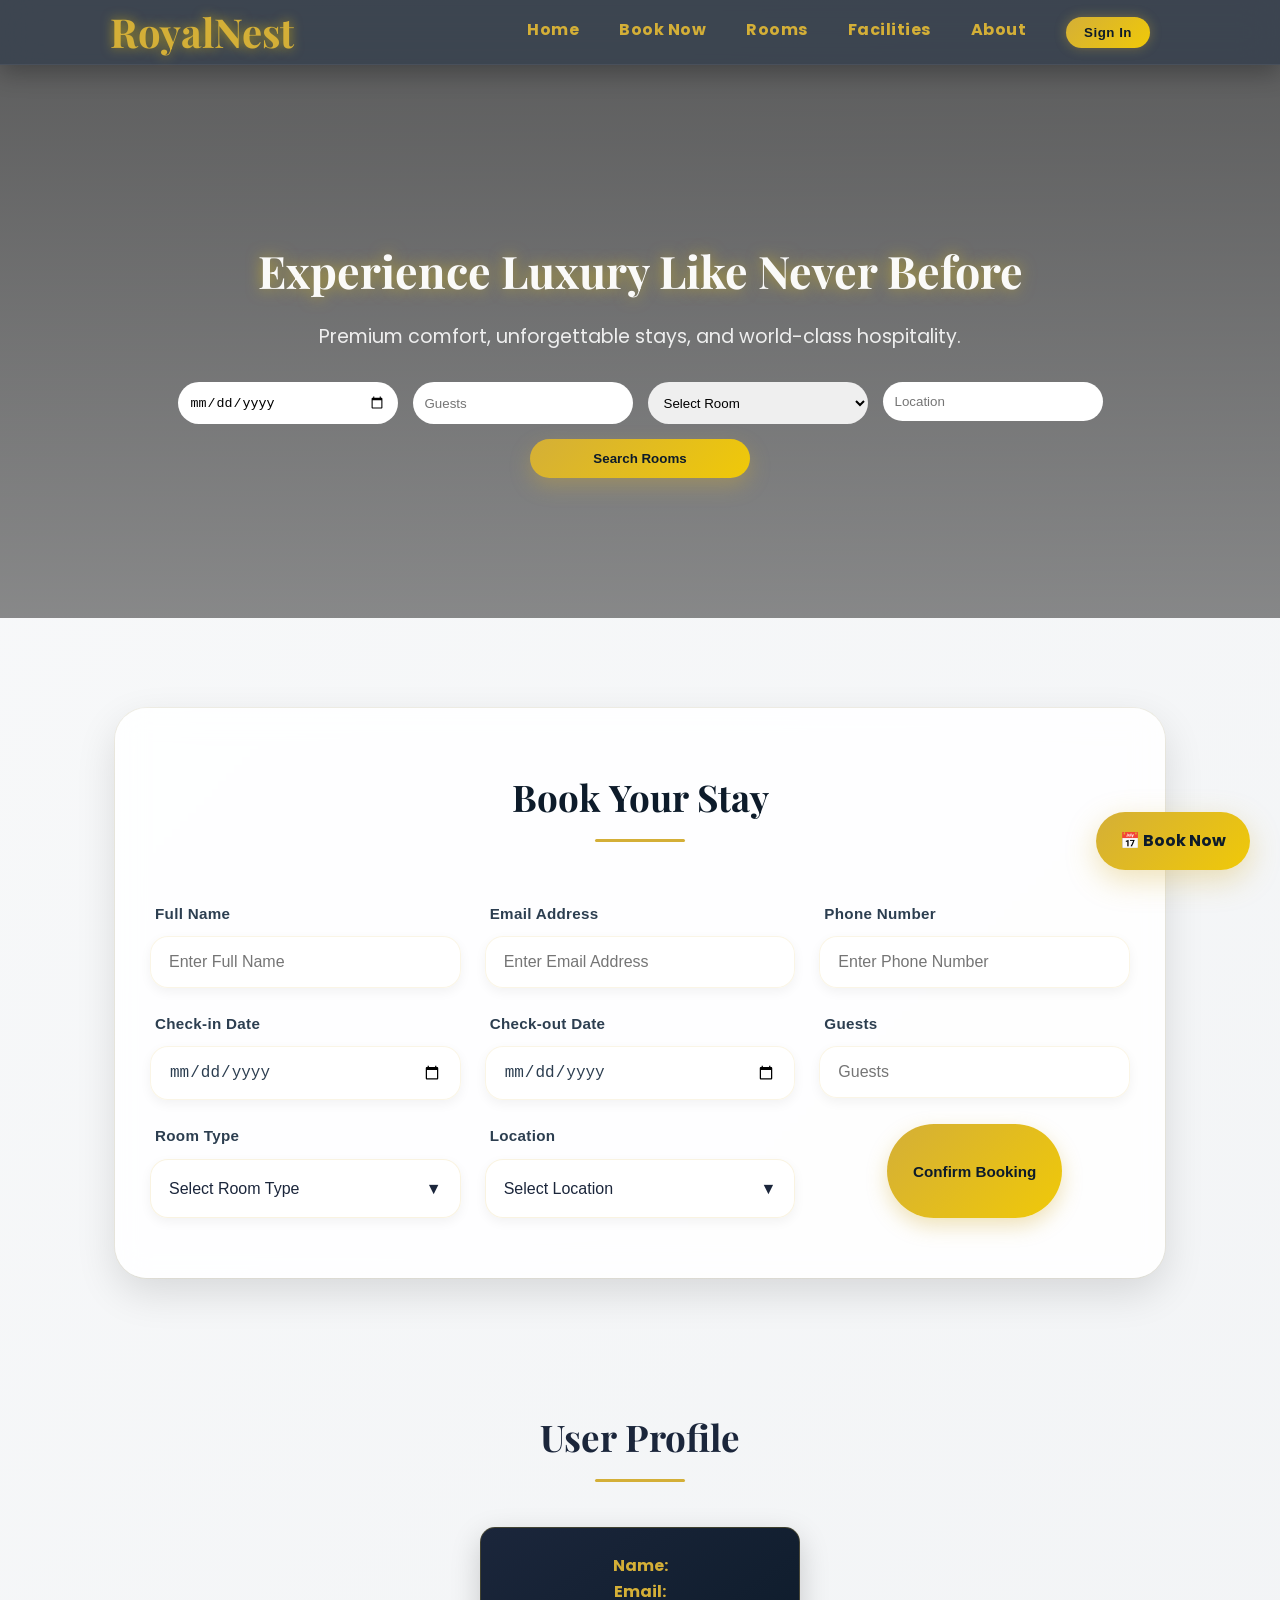
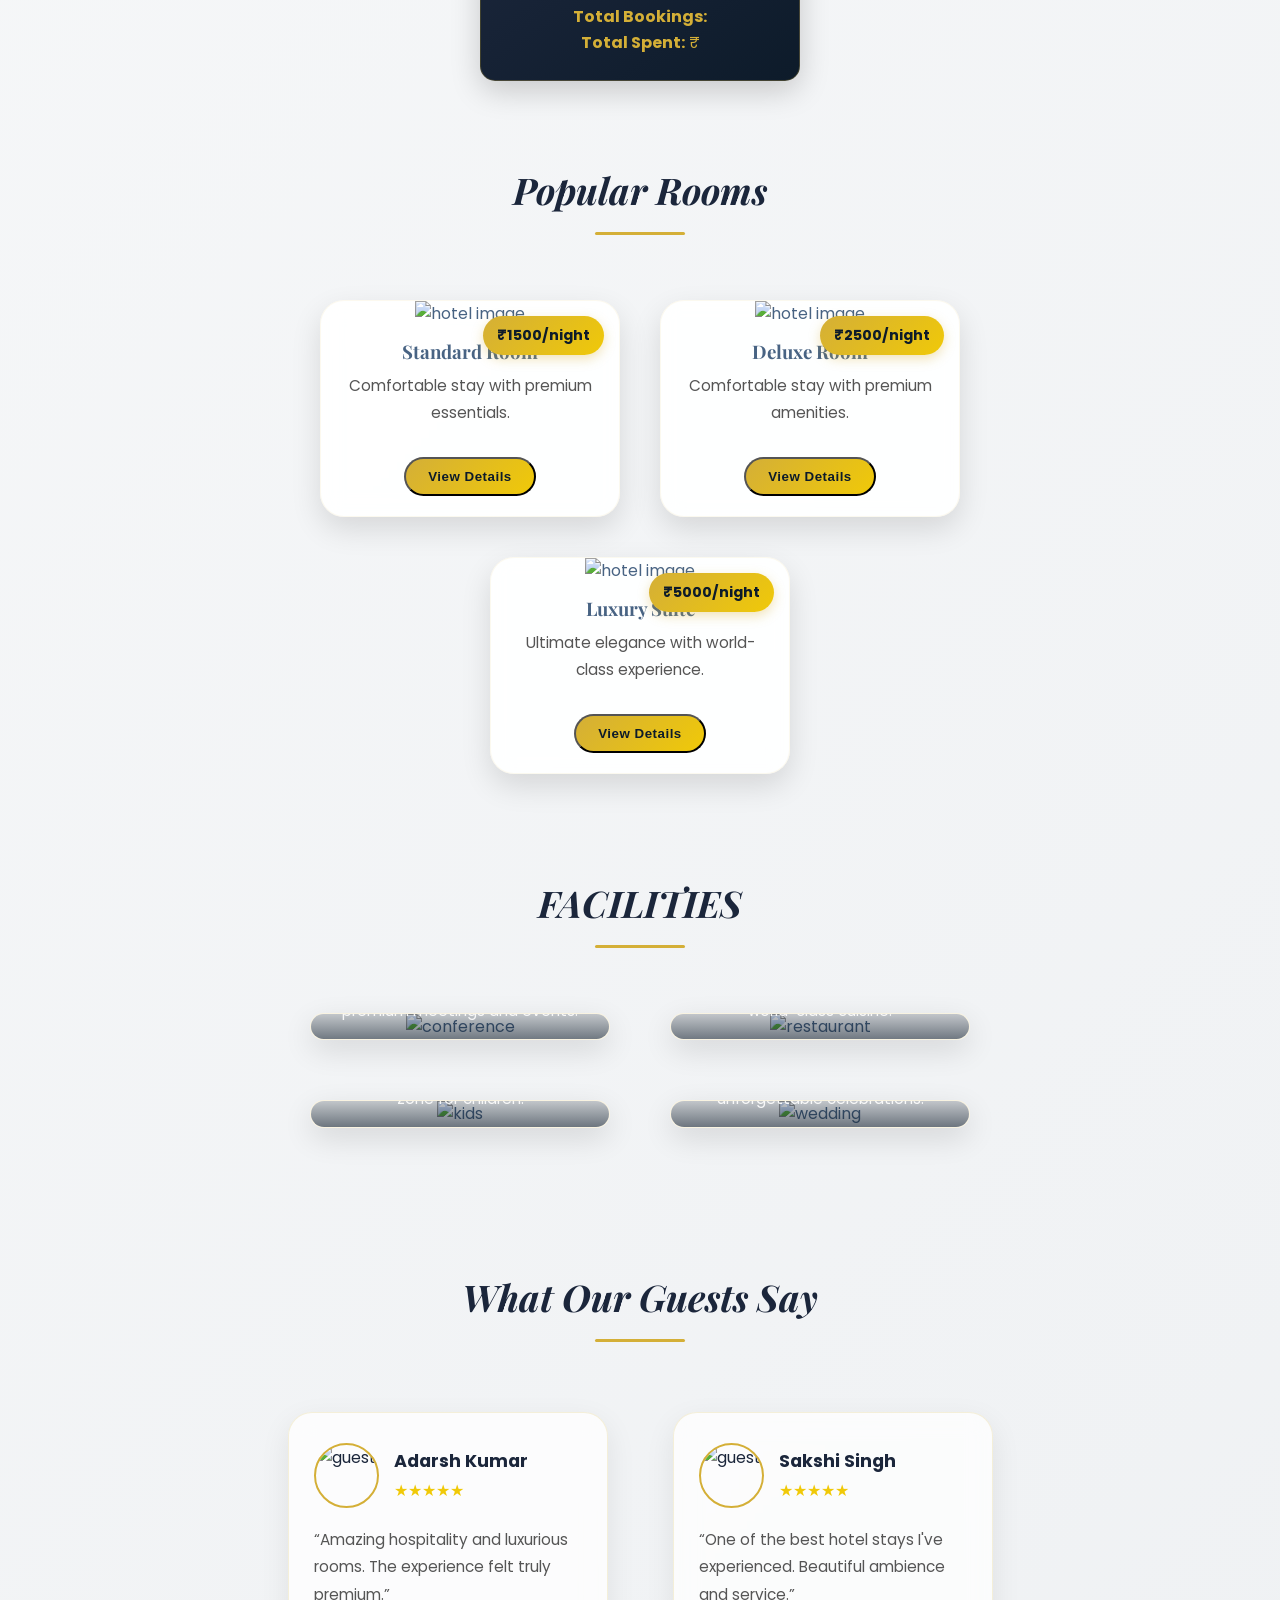
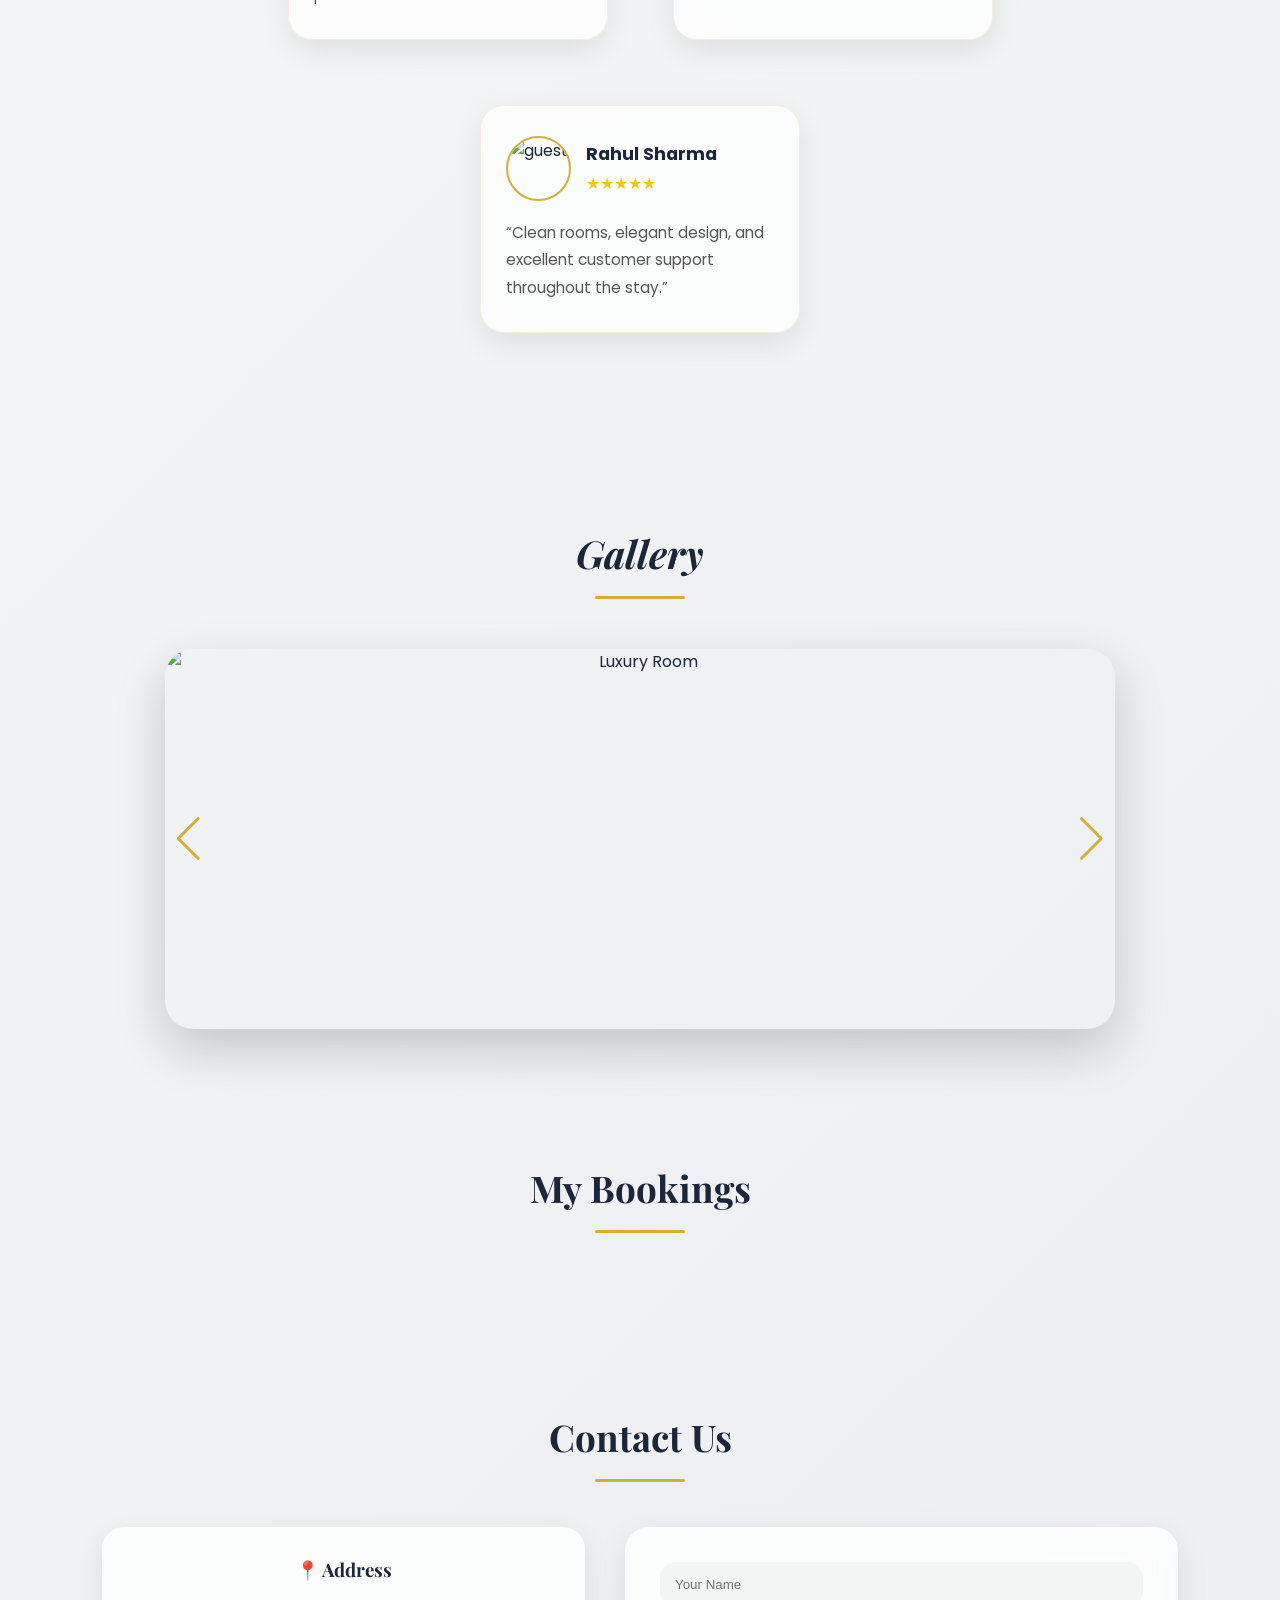
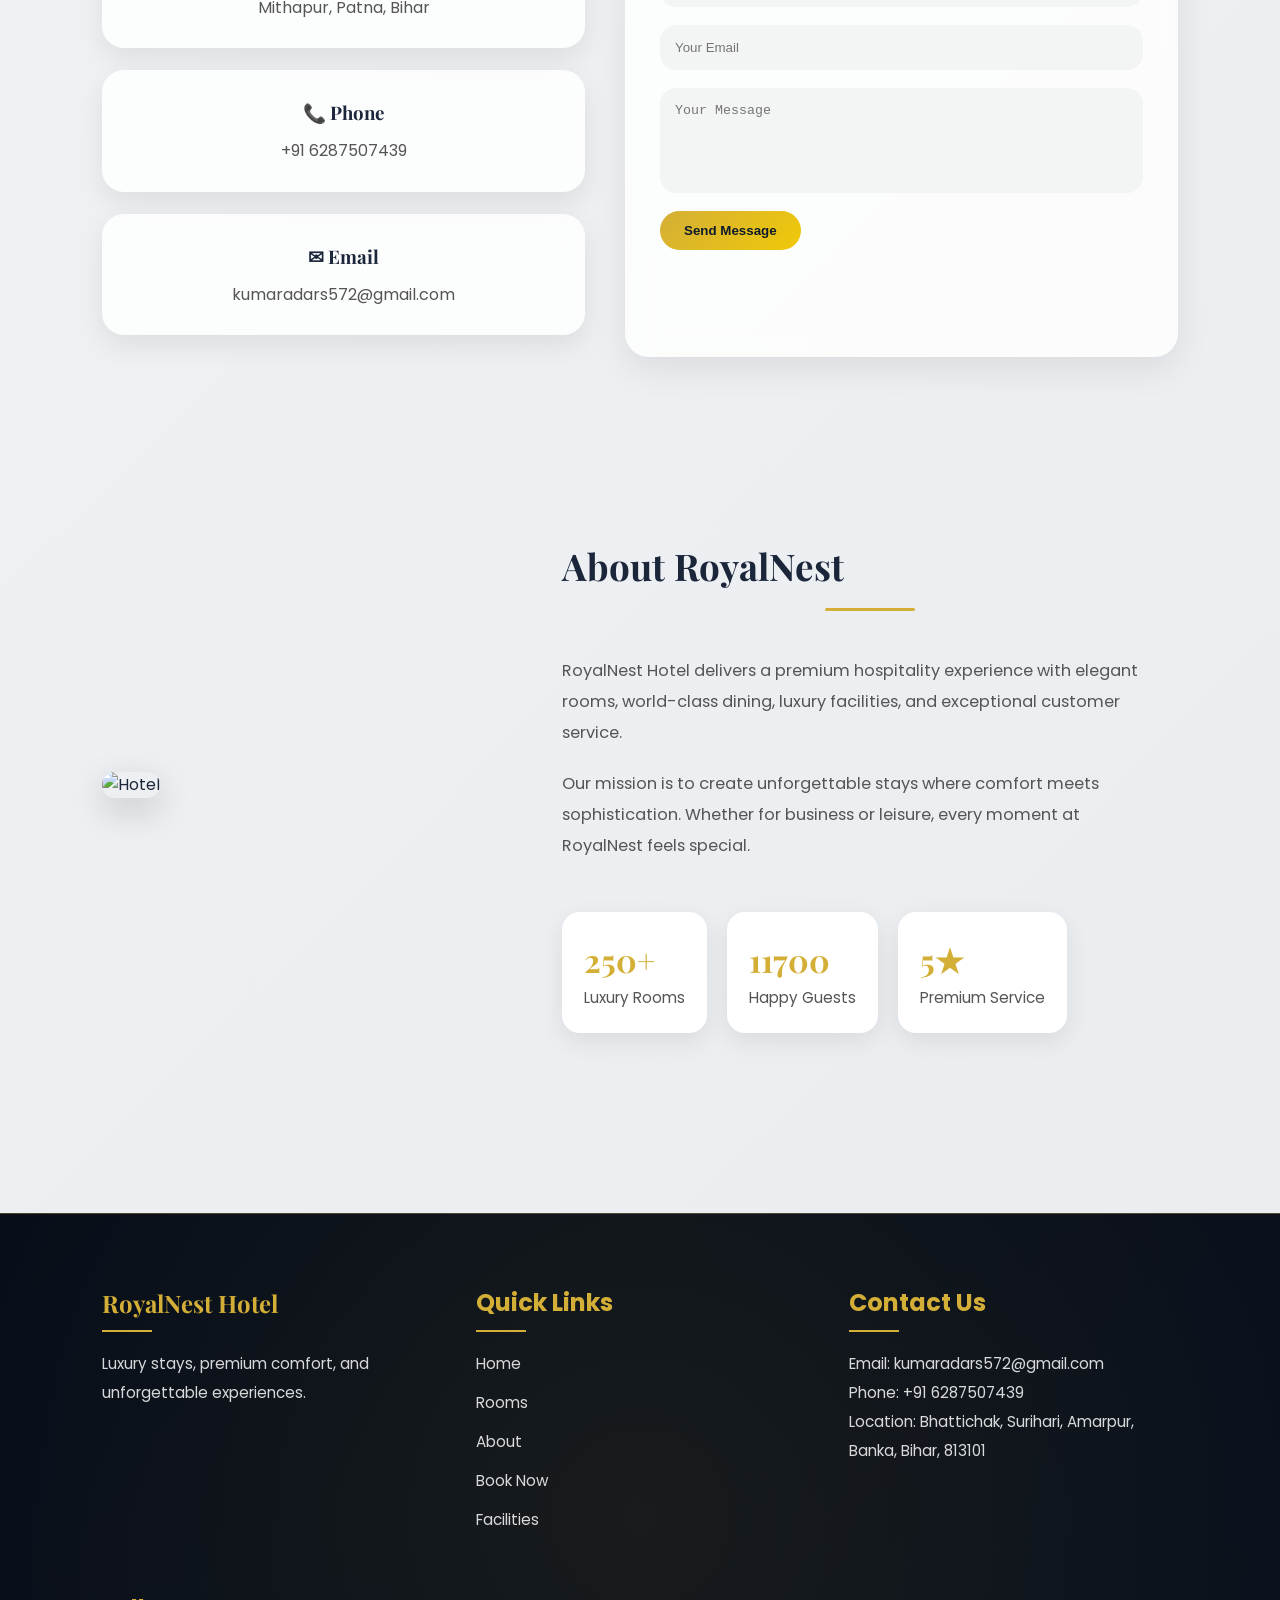
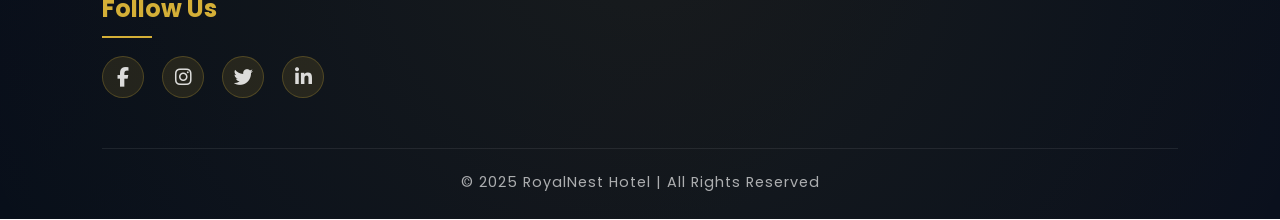
==== commit a94f422e: "add extra features" ====
--- a/hotel.html
+++ b/hotel.html
@@ -2,6 +2,14 @@
 <html lang="en">
 
 <head>
+  <link
+rel="stylesheet"
+href="https://unpkg.com/aos@2.3.4/dist/aos.css"
+/>
+  <link
+rel="stylesheet"
+href="https://cdn.jsdelivr.net/npm/swiper@11/swiper-bundle.min.css"
+/>
   <meta charset="UTF-8" />
   <meta name="viewport" content="width=device-width, initial-scale=1.0" />
   <title>Royal Nest Hotel</title>
@@ -28,21 +36,31 @@
 </head>
 
 <body>
-  
+
   <div id="progressBar"></div>
   <div id="loader">
 
-  <div class="loader-content">
-
-    <div class="loader-ring"></div>
-
-    <h2>RoyalNest</h2>
-
-    <p>Luxury Experience Awaits</p>
+    <div class="loader-content">
+
+  <div class="luxury-ring"></div>
+
+  <h1 class="loader-logo">
+
+    Royal<span>Nest</span>
+
+  </h1>
+
+  <p class="loader-text">
+
+    Luxury Experience Awaits
+
+  </p>
+
+  <div class="loader-line"></div>
+
+</div>
 
   </div>
-
-</div>
   <!-- Header Section -->
   <header>
     <div class="container">
@@ -51,10 +69,10 @@
         <div class="menu-toggle" onclick="toggleMenu()">☰</div>
         <ul id="nav-links">
           <li><a href="#"><strong>Home</strong></a></li>
+          <li><a href="#booking-form"><strong>Book Now</strong></a></li>
           <li><a href="#rooms"><strong>Rooms</strong></a></li>
-          <li><a href="#about"><strong>About</strong></a></li>
-          <li><a href="#booking-form"><strong>Book Now</strong></a></li>
           <li><a href="#facilities"><strong>Facilities</strong></a></li>
+           <li><a href="#about"><strong>About</strong></a></li>
           <li> <button id="authBtn" class="signin-btn">Sign In</button> </li>
         </ul>
       </nav>
@@ -68,17 +86,6 @@
     <div class="hero-content">
       <h2>Experience Luxury Like Never Before</h2>
       <p class="hero-subtitle">Premium comfort, unforgettable stays, and world-class hospitality.</p>
-
-      <div class="hero-buttons">
-        <a href="#rooms" class="hero-btn primary-btn">Explore Rooms</a>
-        <a href="#booking-form" class="hero-btn secondary-btn">Book Now</a>
-      </div>
-
-
-      <div class="scroll-indicator">
-        <span>⌄</span>
-      </div>
-
       <div class="booking">
         <input type="date" id="dateInput" title="Select check-in date" required>
         <input type="number" id="guestsInput" placeholder="Guests" min="1" required>
@@ -108,52 +115,101 @@
   </section>
   <section class="real-booking" id="booking-form">
     <h2>Book Your Stay</h2>
-<form id="bookingForm">
-
-  <div class="form-group">
-    <label for="bookingName">Full Name</label>
-    <input type="text" id="bookingName" placeholder="Enter Full Name" required>
-  </div>
-
-  <div class="form-group">
-    <label for="bookingEmail">Email Address</label>
-    <input type="email" id="bookingEmail" placeholder="Enter Email Address" required>
-  </div>
-
-  <div class="form-group">
-    <label for="bookingPhone">Phone Number</label>
-    <input type="tel" id="bookingPhone" placeholder="Enter Phone Number" required>
-  </div>
-
-  <div class="form-group">
-    <label for="checkInDate">Check-in Date</label>
-    <input type="date" id="checkInDate" required>
-  </div>
-
-  <div class="form-group">
-    <label for="checkOutDate">Check-out Date</label>
-    <input type="date" id="checkOutDate" required>
-  </div>
-
-  <div class="form-group">
-    <label for="bookingGuests">Guests</label>
-    <input type="number" id="bookingGuests" placeholder="Guests" required>
-  </div>
-
-  <div class="form-group">
-    <label for="bookingRoomType">Room Type</label>
-
-    <select id="bookingRoomType" required>
-      <option value="">Select Room Type</option>
-      <option>Standard Room - ₹1500</option>
-      <option>Deluxe Room - ₹2500</option>
-      <option>Luxury Suite - ₹5000</option>
-    </select>
-  </div>
-
-  <button type="submit">Confirm Booking</button>
-
-</form>
+    <form id="bookingForm">
+
+      <div class="form-group">
+        <label for="bookingName">Full Name</label>
+        <input type="text" id="bookingName" placeholder="Enter Full Name" required>
+      </div>
+
+      <div class="form-group">
+        <label for="bookingEmail">Email Address</label>
+        <input type="email" id="bookingEmail" placeholder="Enter Email Address" required>
+      </div>
+
+      <div class="form-group">
+        <label for="bookingPhone">Phone Number</label>
+        <input type="tel" id="bookingPhone" placeholder="Enter Phone Number" required>
+      </div>
+
+      <div class="form-group">
+        <label for="checkInDate">Check-in Date</label>
+        <input type="date" id="checkInDate" required>
+      </div>
+
+      <div class="form-group">
+        <label for="checkOutDate">Check-out Date</label>
+        <input type="date" id="checkOutDate" required>
+      </div>
+
+      <div class="form-group">
+        <label for="bookingGuests">Guests</label>
+        <input type="number" id="bookingGuests" placeholder="Guests" required>
+      </div>
+      <div class="form-group">
+        <label>Room Type</label>
+
+        <div class="modern-select">
+
+          <div class="select-btn" id="roomSelectBtn">
+            Select Room Type
+            <span>▼</span>
+          </div>
+
+          <div class="select-options" id="roomOptions">
+
+            <div data-value="Standard Room - ₹1500">
+              🛏 Standard Room - ₹1500
+            </div>
+
+            <div data-value="Deluxe Room - ₹2500">
+              🏨 Deluxe Room - ₹2500
+            </div>
+
+            <div data-value="Luxury Suite - ₹5000">
+              👑 Luxury Suite - ₹5000
+            </div>
+
+          </div>
+
+          <input type="hidden" id="bookingRoomType">
+
+        </div>
+      </div>
+
+      <div class="form-group">
+        <label>Location</label>
+
+        <div class="modern-select">
+
+          <div class="select-btn" id="locationSelectBtn">
+            Select Location
+            <span>▼</span>
+          </div>
+
+          <div class="select-options" id="locationOptions">
+
+            <div data-value="Bhagalpur">Bhagalpur</div>
+
+            <div data-value="Patna">Patna</div>
+
+            <div data-value="Delhi">Delhi</div>
+
+            <div data-value="Mumbai">Mumbai</div>
+
+            <div data-value="Kolkata">Kolkata</div>
+
+          </div>
+
+          <input type="hidden" id="bookingLocation">
+
+        </div>
+      </div>
+      </div>
+
+      <button type="submit">Confirm Booking</button>
+
+    </form>
   </section>
   <section class="user-profile">
     <h2>User Profile</h2>
@@ -169,44 +225,54 @@
   <section class="rooms reveal" id="rooms">
     <h2><strong><i>Popular Rooms</i></strong> </h2>
     <div class="room-cards">
-      <div class="room stagger-item">
+      <div class="room stagger-item" data-location="Patna" data-room="Standard Room">
         <img
           src="https://th.bing.com/th/id/R.7949918e964ecf7fb2a92ffec04c113d?rik=WKUEfx3mT9k3BQ&riu=http%3a%2f%2fcache.marriott.com%2fmarriottassets%2fmarriott%2fLASJW%2flasjw-suite-0084-hor-clsc.jpg%3finterpolation%3dprogressive-bilinear%26&ehk=oDRvnHGdTO5SUJmvUoxsmYCSFG%2beW%2fXXnw35tcAIjRw%3d&risl=&pid=ImgRaw&r=0"
           alt="hotel image">
         <div class="room-price">₹1500/night</div>
         <h3>Standard Room</h3>
         <p>Comfortable stay with premium essentials.</p>
-       <a href="#booking-form"
-   class="room-btn"
-   onclick="selectRoom('Standard Room - ₹1500')">
-   Book Now
-</a>
-      </div>
-      <div class="room stagger-item">
+        <button class="room-btn" onclick="openRoomModal(
+'Standard Room',
+'Comfortable stay with premium essentials.',
+'₹1500/night',
+'https://th.bing.com/th/id/R.7949918e964ecf7fb2a92ffec04c113d?rik=WKUEfx3mT9k3BQ&riu=http%3a%2f%2fcache.marriott.com%2fmarriottassets%2fmarriott%2fLASJW%2flasjw-suite-0084-hor-clsc.jpg%3finterpolation%3dprogressive-bilinear%26&ehk=oDRvnHGdTO5SUJmvUoxsmYCSFG%2beW%2fXXnw35tcAIjRw%3d&risl=&pid=ImgRaw&r=0'
+)">
+          View Details
+        </button>
+      </div>
+      <div class="room stagger-item" data-location="Delhi" data-room="Deluxe Room">
         <img
           src="https://photos.mandarinoriental.com/is/image/MandarinOriental/dmo-The-worlds-most-romantic-hotel-suites-dubai-royal-penthouse-bedroom"
           alt="hotel image">
         <h3>Deluxe Room</h3>
         <p>Comfortable stay with premium amenities.</p>
         <div class="room-price">₹2500/night</div>
-        <a href="#booking-form"
-   class="room-btn"
-   onclick="selectRoom('Deluxe Room - ₹2500')">
-   Book Now
-</a>
-      </div>
-            <div class="room stagger-item">
-        <img
-          src="https://images.unsplash.com/photo-1578683010236-d716f9a3f461?q=80&w=1200&auto=format&fit=crop"
+        <button class="room-btn" onclick="openRoomModal(
+'Deluxe Room',
+'Comfortable stay with premium amenities.',
+'₹2500/night',
+'https://photos.mandarinoriental.com/is/image/MandarinOriental/dmo-The-worlds-most-romantic-hotel-suites-dubai-royal-penthouse-bedroom'
+)">
+          View Details
+        </button>
+      </div>
+      <div class="room stagger-item" data-location="Mumbai" data-room="Luxury Suite">
+        <img src="https://images.unsplash.com/photo-1578683010236-d716f9a3f461?q=80&w=1200&auto=format&fit=crop"
           alt="hotel image">
         <div class="room-price">₹5000/night</div>
         <h3>Luxury Suite</h3>
         <p>Ultimate elegance with world-class experience.</p>
-        <a href="#booking-form"
-   class="room-btn"
-   onclick="selectRoom('Luxury Suite - ₹5000')">
-   Book Now
-</a>
+        <button class="room-btn" onclick="openRoomModal(
+'Luxury Suite',
+'Ultimate elegance with world-class experience.',
+'₹5000/night',
+'https://images.unsplash.com/photo-1578683010236-d716f9a3f461?q=80&w=1200&auto=format&fit=crop'
+)">
+
+          View Details
+
+        </button>
       </div>
     </div>
   </section>
@@ -264,102 +330,114 @@
 
   <!-- Feedback section -->
 
-<section class="testimonials reveal" id="testimonials">
-
-  <h2><strong><i>What Our Guests Say</i></strong></h2>
-
-  <div class="testimonial-cards">
-
-    <div class="testimonial stagger-item">
-      <div class="guest-profile">
-        <img src="https://randomuser.me/api/portraits/men/32.jpg" alt="guest">
-
-        <div>
-          <h4>Adarsh Kumar</h4>
-          <div class="stars">★★★★★</div>
-        </div>
-      </div>
-
-      <p>
-        “Amazing hospitality and luxurious rooms. The experience felt truly premium.”
-      </p>
-    </div>
-
-    <div class="testimonial stagger-item">
-      <div class="guest-profile">
-        <img src="https://randomuser.me/api/portraits/women/44.jpg" alt="guest">
-
-        <div>
-          <h4>Sakshi Singh</h4>
-          <div class="stars">★★★★★</div>
-        </div>
-      </div>
-
-      <p>
-        “One of the best hotel stays I've experienced. Beautiful ambience and service.”
-      </p>
-    </div>
-
-    <div class="testimonial stagger-item">
-      <div class="guest-profile">
-        <img src="https://randomuser.me/api/portraits/men/51.jpg" alt="guest">
-
-        <div>
-          <h4>Rahul Sharma</h4>
-          <div class="stars">★★★★★</div>
-        </div>
-      </div>
-
-      <p>
-        “Clean rooms, elegant design, and excellent customer support throughout the stay.”
-      </p>
+  <section class="testimonials reveal" id="testimonials">
+
+    <h2><strong><i>What Our Guests Say</i></strong></h2>
+
+    <div class="testimonial-cards">
+
+      <div class="testimonial stagger-item">
+        <div class="guest-profile">
+          <img src="https://randomuser.me/api/portraits/men/32.jpg" alt="guest">
+
+          <div>
+            <h4>Adarsh Kumar</h4>
+            <div class="stars">★★★★★</div>
+          </div>
+        </div>
+
+        <p>
+          “Amazing hospitality and luxurious rooms. The experience felt truly premium.”
+        </p>
+      </div>
+
+      <div class="testimonial stagger-item">
+        <div class="guest-profile">
+          <img src="https://randomuser.me/api/portraits/women/44.jpg" alt="guest">
+
+          <div>
+            <h4>Sakshi Singh</h4>
+            <div class="stars">★★★★★</div>
+          </div>
+        </div>
+
+        <p>
+          “One of the best hotel stays I've experienced. Beautiful ambience and service.”
+        </p>
+      </div>
+
+      <div class="testimonial stagger-item">
+        <div class="guest-profile">
+          <img src="https://randomuser.me/api/portraits/men/51.jpg" alt="guest">
+
+          <div>
+            <h4>Rahul Sharma</h4>
+            <div class="stars">★★★★★</div>
+          </div>
+        </div>
+
+        <p>
+          “Clean rooms, elegant design, and excellent customer support throughout the stay.”
+        </p>
+      </div>
+
+    </div>
+
+  </section>
+
+  <!-- Gallery section -->
+  <section class="gallery reveal" id="gallery">
+
+    <h2><strong><i>Gallery</i></strong></h2>
+
+  
+
+      <div class="swiper luxurySwiper">
+
+  <div class="swiper-wrapper">
+
+    <div class="swiper-slide">
+
+      <img
+      src="https://images.unsplash.com/photo-1566073771259-6a8506099945?q=80&w=1200&auto=format&fit=crop"
+      alt="Luxury Room">
+
+    </div>
+
+    <div class="swiper-slide">
+
+      <img
+      src="https://5.imimg.com/data5/AV/GB/QQ/SELLER-13597443/kids-play-zone-entertainment-service-500x500.png"
+      alt="Pool">
+
+    </div>
+
+    <div class="swiper-slide">
+
+      <img
+      src="https://images.unsplash.com/photo-1542314831-068cd1dbfeeb?q=80&w=1200&auto=format&fit=crop"
+      alt="Lobby">
+
+    </div>
+
+    <div class="swiper-slide">
+
+      <img
+      src="https://images.unsplash.com/photo-1414235077428-338989a2e8c0?q=80&w=1200&auto=format&fit=crop"
+      alt="Restaurant">
+
     </div>
 
   </div>
 
-</section>
-
- <!-- Gallery section -->
-<section class="gallery reveal" id="gallery">
-
-  <h2><strong><i>Gallery</i></strong></h2>
-
-  <div class="gallery-images">
-
-  <div class="gallery-item stagger-item">
-    <img src="https://images.unsplash.com/photo-1566073771259-6a8506099945?q=80&w=1200&auto=format&fit=crop" alt="Luxury Room">
-    <div class="gallery-overlay">
-      <h3>Luxury Room</h3>
-    </div>
-  </div>
-
-  <div class="gallery-item stagger-item">
-    <img src="https://images.unsplash.com/photo-1551882547-ff40c63fe5fa?q=80&w=1200&auto=format&fit=crop" alt="Swimming Pool">
-    <div class="gallery-overlay">
-      <h3>Infinity Pool</h3>
-    </div>
-  </div>
-
-  <div class="gallery-item stagger-item">
-    <img src="https://images.unsplash.com/photo-1542314831-068cd1dbfeeb?q=80&w=1200&auto=format&fit=crop" alt="Lobby">
-    <div class="gallery-overlay">
-      <h3>Premium Lobby</h3>
-    </div>
-  </div>
-
-  <div class="gallery-item stagger-item">
-    <img src="https://images.unsplash.com/photo-1414235077428-338989a2e8c0?q=80&w=1200&auto=format&fit=crop" alt="Restaurant">
-    <div class="gallery-overlay">
-      <h3>Fine Dining</h3>
-    </div>
-  </div>
+  <div class="swiper-button-next"></div>
+
+  <div class="swiper-button-prev"></div>
+
+  <div class="swiper-pagination"></div>
 
 </div>
-</section>
-  <!-- confirmation-section -->
-  <section class="confirmation-section reveal">
-    <h2>Latest Booking Confirmation</h2>
-    <div id="confirmationCard"></div>
+
   </section>
   <!-- My Booking -->
   <section class="my-bookings reveal">
@@ -368,97 +446,104 @@
   </section>
 
   <!-- Contact Section -->
-<section class="contact reveal" id="contact">
-
-  <h2>Contact Us</h2>
-
-  <div class="contact-container">
-
-    <div class="contact-info">
-
-      <div class="info-box">
-        <h3>📍 Address</h3>
-        <p>Mithapur, Patna, Bihar</p>
-      </div>
-
-      <div class="info-box">
-        <h3>📞 Phone</h3>
-        <p>+91 6287507439</p>
-      </div>
-
-      <div class="info-box">
-        <h3>✉ Email</h3>
-        <p>kumaradars572@gmail.com</p>
-      </div>
-
-    </div>
-
-   <form id="contactForm">
-
-      <input type="text" placeholder="Your Name" required>
-
-      <input type="email" placeholder="Your Email" required>
-
-      <textarea placeholder="Your Message" rows="5" required></textarea>
-
-      <button type="submit">Send Message</button>
-
-    </form>
-
-  </div>
-
-</section>
+  <section class="contact reveal" id="contact">
+
+    <h2>Contact Us</h2>
+
+    <div class="contact-container">
+
+      <div class="contact-info">
+
+        <div class="info-box">
+          <h3>📍 Address</h3>
+          <p>Mithapur, Patna, Bihar</p>
+        </div>
+
+        <div class="info-box">
+          <h3>📞 Phone</h3>
+          <p>+91 6287507439</p>
+        </div>
+
+        <div class="info-box">
+          <h3>✉ Email</h3>
+          <p>kumaradars572@gmail.com</p>
+        </div>
+
+      </div>
+
+      <form id="contactForm">
+
+        <input type="text" placeholder="Your Name" required>
+
+        <input type="email" placeholder="Your Email" required>
+
+        <textarea placeholder="Your Message" rows="5" required></textarea>
+
+        <button type="submit">Send Message</button>
+
+      </form>
+
+    </div>
+
+  </section>
 
 
 
 
   <!-- About -->
- <section class="about reveal" id="about">
-
-  <div class="about-container">
-
-    <div class="about-image">
-      <img src="https://images.unsplash.com/photo-1522798514-97ceb8c4f1c8?q=80&w=1200&auto=format&fit=crop" alt="Hotel">
-    </div>
-
-    <div class="about-content">
-
-      <h2>About RoyalNest</h2>
-
-      <p>
-        RoyalNest Hotel delivers a premium hospitality experience with elegant rooms,
-        world-class dining, luxury facilities, and exceptional customer service.
-      </p>
-
-      <p>
-        Our mission is to create unforgettable stays where comfort meets sophistication.
-        Whether for business or leisure, every moment at RoyalNest feels special.
-      </p>
-
-      <div class="about-stats">
-
-        <div class="stat-box">
-          <h3>250+</h3>
-          <span>Luxury Rooms</span>
-        </div>
-
-        <div class="stat-box">
-          <h3>15K+</h3>
-          <span>Happy Guests</span>
-        </div>
-
-        <div class="stat-box">
-          <h3>5★</h3>
-          <span>Premium Service</span>
-        </div>
-
-      </div>
-
-    </div>
-
-  </div>
-
-</section>
+  <section class="about reveal" id="about">
+
+    <div class="about-container">
+
+      <div class="about-image">
+        <img src="https://images.unsplash.com/photo-1522798514-97ceb8c4f1c8?q=80&w=1200&auto=format&fit=crop"
+          alt="Hotel">
+      </div>
+
+      <div class="about-content">
+
+        <h2>About RoyalNest</h2>
+
+        <p>
+          RoyalNest Hotel delivers a premium hospitality experience with elegant rooms,
+          world-class dining, luxury facilities, and exceptional customer service.
+        </p>
+
+        <p>
+          Our mission is to create unforgettable stays where comfort meets sophistication.
+          Whether for business or leisure, every moment at RoyalNest feels special.
+        </p>
+
+        <div class="about-stats">
+
+          <div class="stat-box">
+            <h3 class="counter" data-target="250">
+  0
+</h3>
+            <span>Luxury Rooms</span>
+          </div>
+
+          <div class="stat-box">
+            <h3 class="counter" data-target="15000">
+  0
+</h3>
+            <span>Happy Guests</span>
+          </div>
+
+          <div class="stat-box">
+            <h3 class="counter" data-target="5">
+  0
+</h3>
+            <span>Premium Service</span>
+          </div>
+
+        </div>
+
+      </div>
+
+    </div>
+
+  </section>
 
 
 
@@ -515,8 +600,9 @@
         <div class="social-icons">
           <a href="https://www.facebook.com/share/18NwMCy8ts/" target="_blank" rel="noopener noreferrer"
             title="Visit our Facebook page"><i class="fab fa-facebook-f" aria-hidden="true"></i></a>
-          <a href="https://www.instagram.com/adarsh___kumar.7?igsh=amhmaWdwbzhrbjJt" target="_blank" rel="noopener noreferrer"
-            title="Visit our Instagram profile"><i class="fab fa-instagram" aria-hidden="true"></i></a>
+          <a href="https://www.instagram.com/adarsh___kumar.7?igsh=amhmaWdwbzhrbjJt" target="_blank"
+            rel="noopener noreferrer" title="Visit our Instagram profile"><i class="fab fa-instagram"
+              aria-hidden="true"></i></a>
           <a href="https://twitter.com" target="_blank" rel="noopener noreferrer" title="Visit our Twitter profile"><i
               class="fab fa-twitter" aria-hidden="true"></i></a>
           <a href="https://www.linkedin.com/in/adarsh-kumar62" target="_blank" rel="noopener noreferrer"
@@ -539,20 +625,67 @@
     const searchBtn = document.getElementById("searchBtn");
     const roomTypeInput = document.getElementById("roomType");
     searchBtn.addEventListener("click", () => {
-      const roomType = roomTypeInput.value;
-
-      if (!roomType) {
-        alert("Please select room type");
-        return;
+
+      const selectedRoom =
+        roomTypeInput.value
+          .toLowerCase();
+
+      const selectedLocation =
+        locInput.value
+          .toLowerCase();
+
+      const rooms =
+        document.querySelectorAll(".room");
+
+      let found = false;
+
+      rooms.forEach(room => {
+
+        const roomType =
+          room.dataset.room.toLowerCase();
+
+        const roomLocation =
+          room.dataset.location.toLowerCase();
+
+        const roomMatch =
+          !selectedRoom ||
+          roomType.includes(selectedRoom);
+
+        const locationMatch =
+          !selectedLocation ||
+          roomLocation.includes(selectedLocation);
+
+        if (roomMatch && locationMatch) {
+
+          room.style.display = "block";
+
+          found = true;
+
+        } else {
+
+          room.style.display = "none";
+
+        }
+
+      });
+
+      if (found) {
+
+        document.getElementById("rooms")
+          .scrollIntoView({
+            behavior: "smooth"
+          });
+
+      } else {
+
+        showToast(
+          "No matching rooms found",
+          "warning"
+        );
+
       }
 
-   document.getElementById("bookingRoomType").value = roomType;
-
-document.getElementById("booking-form").scrollIntoView({
-  behavior: "smooth"
-});
     });
-
 
 
     locInput.addEventListener("focus", () => dropdown.style.display = "block");
@@ -630,14 +763,44 @@
       userBookings.forEach(booking => {
         const div = document.createElement("div");
         div.innerHTML = `
-  <p>
-    Date: ${booking.date} |
-    Guests: ${booking.guests} |
-    Location: ${booking.location} |
-    Room: ${booking.roomType} |
-    Price: ₹${booking.totalPrice}
-    <button onclick="deleteBooking('${booking.date}','${booking.location}')">Delete</button>
-  </p>
+  <div class="booking-card">
+
+    <h3>${booking.roomType}</h3>
+
+    <p>
+      <strong>Date:</strong>
+      ${booking.date}
+    </p>
+
+    <p>
+      <strong>Guests:</strong>
+      ${booking.guests}
+    </p>
+
+    <p>
+      <strong>Location:</strong>
+      ${booking.location}
+    </p>
+
+    <p>
+      <strong>Total Price:</strong>
+      ₹${booking.totalPrice}
+    </p>
+
+    <span class="booking-status">
+      Confirmed
+    </span>
+
+    <br>
+
+    <button
+      class="delete-booking-btn"
+      onclick="deleteBooking('${booking.date}', '${booking.location}')"
+    >
+      Cancel Booking
+    </button>
+
+  </div>
 `;
         bookingList.appendChild(div);
       });
@@ -646,13 +809,6 @@
     displayBookings();
     updateAdminDashboard();
     updateUserProfile();
-    const savedBookings = JSON.parse(localStorage.getItem("bookings")) || [];
-
-    if (savedBookings.length > 0) {
-      showConfirmation(savedBookings[savedBookings.length - 1]);
-    } else {
-      document.getElementById("confirmationCard").innerHTML = "";
-    }
     function deleteBooking(date, location) {
       let bookings = JSON.parse(localStorage.getItem("bookings")) || [];
 
@@ -672,26 +828,6 @@
       displayBookings();
       updateAdminDashboard();
       updateUserProfile();
-      if (bookings.length > 0) {
-        showConfirmation(bookings[bookings.length - 1]);
-      } else {
-        document.getElementById("confirmationCard").innerHTML = "";
-      }
-
-    }
-    function showConfirmation(booking) {
-      const confirmationCard = document.getElementById("confirmationCard");
-
-      confirmationCard.innerHTML = `
-    <div class="confirm-card">
-      <h3>Booking Confirmed!</h3>
-      <p>Date: ${booking.date}</p>
-      <p>Guests: ${booking.guests}</p>
-      <p>Location: ${booking.location}</p>
-      <p>Room: ${booking.roomType}</p>
-      <p>Total Price: ₹${booking.totalPrice}</p>
-    </div>
-  `;
     }
     function updateAdminDashboard() {
       const users = JSON.parse(localStorage.getItem("users")) || [];
@@ -716,6 +852,24 @@
       const userBookings = bookings.filter(
         booking => booking.user === currentUserData.email
       );
+
+      if (userBookings.length === 0) {
+        const bookingList = document.getElementById("bookingList");
+        bookingList.innerHTML = `
+  <div class="empty-booking">
+    <i class="fas fa-calendar-xmark"></i>
+    <h3>No Bookings Yet</h3>
+    <p>
+      Your luxury stays will appear here
+      after booking a room.
+    </p>
+    <a href="#rooms" class="empty-booking-btn">
+      Explore Rooms
+    </a>
+  </div>
+  `;
+        return;
+      }
 
       const totalSpent = userBookings.reduce(
         (sum, booking) => sum + Number(booking.totalPrice),
@@ -746,7 +900,7 @@
         guests: document.getElementById("bookingGuests").value,
         roomType: document.getElementById("bookingRoomType").value,
 
-        location: document.getElementById("locationInput").value,
+        location: document.getElementById("bookingLocation").value,
 
         user: JSON.parse(localStorage.getItem("loggedInUser"))?.email || "guest",
 
@@ -759,184 +913,564 @@
       bookings.push(booking);
 
       localStorage.setItem("bookings", JSON.stringify(bookings));
-
+      document.getElementById("popupGuest").textContent =
+        booking.name;
+
+      document.getElementById("popupRoom").textContent =
+        booking.roomType;
+
+      document.getElementById("popupLocation").textContent =
+        booking.location;
+
+      document.getElementById("popupGuests").textContent =
+        booking.guests;
+
+      document.getElementById("popupPrice").textContent =
+        "₹" + booking.totalPrice;
       document.getElementById("bookingPopup").classList.add("active");
       this.reset();
     });
   </script>
   <script>
-const reveals = document.querySelectorAll(".reveal");
-
-window.addEventListener("scroll", () => {
-  reveals.forEach((section) => {
-    const windowHeight = window.innerHeight;
-    const revealTop = section.getBoundingClientRect().top;
-
-    if (revealTop < windowHeight - 100) {
-      section.classList.add("active");
+    const reveals = document.querySelectorAll(".reveal");
+
+    window.addEventListener("scroll", () => {
+      reveals.forEach((section) => {
+        const windowHeight = window.innerHeight;
+        const revealTop = section.getBoundingClientRect().top;
+
+        if (revealTop < windowHeight - 100) {
+          section.classList.add("active");
+        }
+      });
+    });
+  </script>
+  <script>
+    function closePopup() {
+      document.getElementById("bookingPopup").classList.remove("active");
     }
-  });
+  </script>
+  <script>
+    function selectRoom(room) {
+      document.getElementById("bookingRoomType").value = room;
+
+      document.getElementById("booking-form").scrollIntoView({
+        behavior: "smooth"
+      });
+    }
+  </script>
+  <div class="booking-popup" id="bookingPopup">
+
+    <div class="popup-content booking-success-popup">
+
+      <div class="success-icon">
+        <i class="fas fa-check"></i>
+      </div>
+
+      <h2>Booking Confirmed!</h2>
+
+      <p class="popup-subtitle">
+        Your RoyalNest stay has been booked successfully.
+      </p>
+
+      <div class="booking-details">
+
+        <div class="detail-row">
+          <span>Guest</span>
+          <strong id="popupGuest"></strong>
+        </div>
+
+        <div class="detail-row">
+          <span>Room</span>
+          <strong id="popupRoom"></strong>
+        </div>
+
+        <div class="detail-row">
+          <span>Location</span>
+          <strong id="popupLocation"></strong>
+        </div>
+
+        <div class="detail-row">
+          <span>Guests</span>
+          <strong id="popupGuests"></strong>
+        </div>
+
+        <div class="detail-row">
+          <span>Total Price</span>
+          <strong id="popupPrice"></strong>
+        </div>
+
+      </div>
+
+      <button onclick="closePopup()">
+        Continue
+      </button>
+
+    </div>
+
+  </div>
+  <script>
+    window.addEventListener("load", () => {
+
+      setTimeout(() => {
+
+        document
+          .getElementById("loader")
+          .classList.add("hide");
+
+      }, 1800);
+
+    });
+  </script>
+  <script>
+    window.addEventListener("scroll", () => {
+
+      const scrollTop =
+        document.documentElement.scrollTop;
+
+      const scrollHeight =
+        document.documentElement.scrollHeight -
+        document.documentElement.clientHeight;
+
+      const progress =
+        (scrollTop / scrollHeight) * 100;
+
+      document.getElementById("progressBar")
+        .style.width = progress + "%";
+
+    });
+  </script>
+  <button id="topBtn" type="button" title="Scroll to top">
+    <i class="fas fa-arrow-up"></i>
+  </button>
+  <script>
+    const topBtn =
+      document.getElementById("topBtn");
+
+    window.addEventListener("scroll", () => {
+
+      if (window.scrollY > 400) {
+        topBtn.classList.add("show");
+      } else {
+        topBtn.classList.remove("show");
+      }
+
+    });
+
+    topBtn.addEventListener("click", () => {
+
+      window.scrollTo({
+        top: 0,
+        behavior: "smooth"
+      });
+
+    });
+  </script>
+  <script>
+    document.querySelectorAll("a").forEach(link => {
+
+      link.addEventListener("click", function (e) {
+
+        const href = this.getAttribute("href");
+
+        if (
+          href &&
+          !href.startsWith("#") &&
+          !this.hasAttribute("target")
+        ) {
+
+          e.preventDefault();
+
+          document.body.classList.add("fade-out");
+
+          setTimeout(() => {
+            window.location.href = href;
+          }, 400);
+
+        }
+
+      });
+
+    });
+  </script>
+  <script>
+    const staggerItems =
+      document.querySelectorAll(".stagger-item");
+
+    const staggerObserver =
+      new IntersectionObserver((entries) => {
+
+        entries.forEach(entry => {
+
+          if (entry.isIntersecting) {
+
+            const items =
+              entry.target.parentElement
+                .querySelectorAll(".stagger-item");
+
+            items.forEach((item, index) => {
+
+              setTimeout(() => {
+                item.classList.add("show");
+              }, index * 180);
+
+            });
+
+          }
+
+        });
+
+      }, {
+        threshold: 0.15
+      });
+
+    staggerItems.forEach(item => {
+      staggerObserver.observe(item);
+    });
+  </script>
+  <script>
+    document.getElementById("contactForm")
+      .addEventListener("submit", function (e) {
+
+        e.preventDefault();
+
+        alert("Message Sent Successfully!");
+
+        this.reset();
+
+      });
+  </script>
+  <script>
+    const roomInput =
+      document.getElementById("bookingRoomType");
+
+    document.addEventListener("click", (e) => {
+
+      if (!e.target.closest(".custom-select-box")) {
+
+        roomDropdown.style.display = "none";
+
+        bookingLocationDropdown.style.display =
+          "none";
+
+      }
+
+    });
+  </script>
+  <script>function setupCustomSelect(
+      buttonId,
+      optionsId,
+      hiddenInputId
+    ) {
+
+      const btn =
+        document.getElementById(buttonId);
+
+      const options =
+        document.getElementById(optionsId);
+
+      const hiddenInput =
+        document.getElementById(hiddenInputId);
+
+      btn.addEventListener("click", () => {
+
+        options.classList.toggle("active");
+
+      });
+
+      options.querySelectorAll("div")
+        .forEach(item => {
+
+          item.addEventListener("click", () => {
+
+            btn.childNodes[0].textContent =
+              item.dataset.value;
+
+            hiddenInput.value =
+              item.dataset.value;
+
+            options.classList.remove("active");
+
+          });
+
+        });
+
+      document.addEventListener("click", (e) => {
+
+        if (
+          !btn.contains(e.target) &&
+          !options.contains(e.target)
+        ) {
+          options.classList.remove("active");
+        }
+
+      });
+
+    }
+
+    setupCustomSelect(
+      "roomSelectBtn",
+      "roomOptions",
+      "bookingRoomType"
+    );
+
+    setupCustomSelect(
+      "locationSelectBtn",
+      "locationOptions",
+      "bookingLocation"
+    );
+  </script>
+  <script>
+
+    const sections =
+      document.querySelectorAll("section");
+
+    const navLinks =
+      document.querySelectorAll("#nav-links a");
+
+    window.addEventListener("scroll", () => {
+
+      let current = "";
+
+      sections.forEach(section => {
+
+        const sectionTop =
+          section.offsetTop - 180;
+
+        const sectionHeight =
+          section.clientHeight;
+
+        if (
+          pageYOffset >= sectionTop
+          &&
+          pageYOffset <
+          sectionTop + sectionHeight
+        ) {
+          current = section.getAttribute("id");
+        }
+
+      });
+
+      navLinks.forEach(link => {
+
+        link.classList.remove("active-nav");
+
+        if (
+          link.getAttribute("href")
+          ===
+          `#${current}`
+        ) {
+
+          link.classList.add("active-nav");
+
+        }
+
+      });
+
+    });
+
+  </script>
+  <div id="toastBox"></div>
+  <!-- Room Details Modal -->
+
+  <div class="room-modal" id="roomModal">
+
+    <div class="modal-content">
+
+      <span class="close-modal" id="closeModal">&times;</span>
+
+      <img id="modalImage" src="" alt="Room Image">
+
+      <h2 id="modalTitle"></h2>
+
+      <p id="modalDesc"></p>
+
+      <div class="modal-features">
+
+        <div>🛏 King Bed</div>
+        <div>📶 Free Wifi</div>
+        <div>❄ AC</div>
+        <div>🍽 Breakfast</div>
+
+      </div>
+
+      <div class="modal-info">
+
+        <span id="modalPrice"></span>
+
+        <span>⭐ 4.9 Rating</span>
+
+      </div>
+
+      <button class="modal-book-btn">
+        Book This Room
+      </button>
+
+    </div>
+
+  </div>
+  <script>
+    const roomModal =
+      document.getElementById("roomModal");
+
+    function openRoomModal(
+      title,
+      desc,
+      price,
+      image
+    ) {
+
+      document.getElementById(
+        "modalTitle"
+      ).innerText = title;
+
+      document.getElementById(
+        "modalDesc"
+      ).innerText = desc;
+
+      document.getElementById(
+        "modalPrice"
+      ).innerText = price;
+
+      document.getElementById(
+        "modalImage"
+      ).src = image;
+
+      roomModal.classList.add("active");
+    }
+
+    document
+      .getElementById("closeModal")
+      .addEventListener("click", () => {
+
+        roomModal.classList.remove("active");
+
+      });
+
+    window.addEventListener("click", (e) => {
+
+      if (e.target === roomModal) {
+
+        roomModal.classList.remove("active");
+
+      }
+
+    });
+    const counters =
+document.querySelectorAll(".counter");
+
+const speed = 200;
+
+counters.forEach(counter => {
+
+  const animate = () => {
+
+    const target =
+      +counter.getAttribute("data-target");
+
+    const count =
+      +counter.innerText;
+
+    const increment =
+      target / speed;
+
+    if(count < target){
+
+      counter.innerText =
+        Math.ceil(count + increment);
+
+      setTimeout(animate,15);
+
+    }else{
+
+      if(target >= 1000){
+
+        counter.innerText = "15K+";
+
+      }else if(target === 5){
+
+        counter.innerText = "5★";
+
+      }else{
+
+        counter.innerText =
+          target + "+";
+
+      }
+
+    }
+
+  };
+
+  animate();
+
 });
-</script>
+window.addEventListener(
+"load",()=>{
+
+  const loader =
+    document.getElementById(
+      "loader"
+    );
+
+  setTimeout(()=>{
+
+    loader.style.opacity = "0";
+
+    loader.style.visibility =
+      "hidden";
+
+  },1800);
+
+});
+const swiper =
+new Swiper(".luxurySwiper",{
+
+  loop:true,
+
+  grabCursor:true,
+
+  centeredSlides:true,
+
+  autoplay:{
+    delay:3000,
+    disableOnInteraction:false,
+  },
+
+  pagination:{
+    el:".swiper-pagination",
+    clickable:true,
+  },
+
+  navigation:{
+    nextEl:".swiper-button-next",
+    prevEl:".swiper-button-prev",
+  },
+
+});
+  </script>
+  <a
+href="#booking-form"
+class="floating-book-btn"
+>
+
+📅 Book Now
+
+</a>
+<script src="https://cdn.jsdelivr.net/npm/swiper@11/swiper-bundle.min.js"></script>
+<script src="https://unpkg.com/aos@2.3.4/dist/aos.js"></script>
 <script>
-function closePopup() {
-  document.getElementById("bookingPopup").classList.remove("active");
-}
-</script>
-<script>
-function selectRoom(room) {
-  document.getElementById("bookingRoomType").value = room;
-
-  document.getElementById("booking-form").scrollIntoView({
-    behavior: "smooth"
-  });
-}
-</script>
-<div class="booking-popup" id="loginPopup">
-  <div class="popup-content">
-
-    <div class="success-icon">
-      <i class="fas fa-check"></i>
-    </div>
-
-    <h2>Login Successful!</h2>
-
-    <p>Welcome back to RoyalNest Hotel.</p>
-
-    <button onclick="closeLoginPopup()">Continue</button>
-
-  </div>
-</div>
-<script>
-window.addEventListener("load", () => {
-
-  setTimeout(() => {
-
-    document
-      .getElementById("loader")
-      .classList.add("hide");
-
-  }, 1800);
+
+AOS.init({
+
+  duration:1200,
+
+  once:true,
+
+  offset:120,
 
 });
-</script>
-<script>
-window.addEventListener("scroll", () => {
-
-  const scrollTop =
-    document.documentElement.scrollTop;
-
-  const scrollHeight =
-    document.documentElement.scrollHeight -
-    document.documentElement.clientHeight;
-
-  const progress =
-    (scrollTop / scrollHeight) * 100;
-
-  document.getElementById("progressBar")
-    .style.width = progress + "%";
-
-});
-</script>
-<button id="topBtn" type="button" title="Scroll to top">
-  <i class="fas fa-arrow-up"></i>
-</button>
-<script>
-const topBtn =
-  document.getElementById("topBtn");
-
-window.addEventListener("scroll", () => {
-
-  if (window.scrollY > 400) {
-    topBtn.classList.add("show");
-  } else {
-    topBtn.classList.remove("show");
-  }
-
-});
-
-topBtn.addEventListener("click", () => {
-
-  window.scrollTo({
-    top: 0,
-    behavior: "smooth"
-  });
-
-});
-</script>
-<script>
-document.querySelectorAll("a").forEach(link => {
-
-  link.addEventListener("click", function(e) {
-
-    const href = this.getAttribute("href");
-
-    if (
-      href &&
-      !href.startsWith("#") &&
-      !this.hasAttribute("target")
-    ) {
-
-      e.preventDefault();
-
-      document.body.classList.add("fade-out");
-
-      setTimeout(() => {
-        window.location.href = href;
-      }, 400);
-
-    }
-
-  });
-
-});
-</script>
-<script>
-const staggerItems =
-  document.querySelectorAll(".stagger-item");
-
-const staggerObserver =
-  new IntersectionObserver((entries) => {
-
-    entries.forEach(entry => {
-
-      if (entry.isIntersecting) {
-
-        const items =
-          entry.target.parentElement
-          .querySelectorAll(".stagger-item");
-
-        items.forEach((item, index) => {
-
-          setTimeout(() => {
-            item.classList.add("show");
-          }, index * 180);
-
-        });
-
-      }
-
-    });
-
-  }, {
-    threshold: 0.15
-  });
-
-staggerItems.forEach(item => {
-  staggerObserver.observe(item);
-});
-</script>
-<script>
-document.getElementById("contactForm")
-.addEventListener("submit", function(e){
-
-  e.preventDefault();
-
-  alert("Message Sent Successfully!");
-
-  this.reset();
-
-});
+
 </script>
 </body>
 
--- a/style.css
+++ b/style.css
@@ -1029,31 +1029,6 @@
   text-align: center;
 }
 
-#bookingList div {
-  background: white;
-  color: black;
-  padding: 15px;
-  margin: 15px auto;
-  width: 85%;
-  border-radius: 12px;
-  box-shadow: 0 5px 15px rgba(0, 0, 0, 0.1);
-  transition: 0.3s;
-}
-
-#bookingList div:hover {
-  transform: translateY(-5px);
-}
-
-#bookingList button {
-  margin-left: 10px;
-  padding: 5px 10px;
-  background: crimson;
-  color: white;
-  border: none;
-  border-radius: 5px;
-  cursor: pointer;
-}
-
 .confirmation-section {
   text-align: center;
   padding: 40px 20px;
@@ -1129,43 +1104,6 @@
   margin: 15px 0 30px;
   color: rgba(255, 255, 255, 0.88);
 }
-
-.hero-buttons {
-  display: flex;
-  justify-content: center;
-  gap: 18px;
-  margin-bottom: 35px;
-  flex-wrap: wrap;
-}
-
-.hero-btn {
-  padding: 14px 28px;
-  border-radius: 50px;
-  text-decoration: none;
-  font-weight: bold;
-  transition: all 0.35s ease;
-}
-
-.primary-btn {
-  background: linear-gradient(135deg, #d4af37, #f0c908);
-  color: #0d1b2a;
-}
-
-.secondary-btn {
-  border: 2px solid #d4af37;
-  color: #d4af37;
-}
-
-.primary-btn:hover,
-.secondary-btn:hover {
-  transform: translateY(-4px);
-  box-shadow: 0 8px 20px rgba(212, 175, 55, 0.35);
-}
-
-.secondary-btn:hover {
-  background: rgba(212, 175, 55, 0.12);
-}
-
 .scroll-indicator {
   font-size: 2rem;
   color: #d4af37;
@@ -1202,7 +1140,7 @@
   text-align: center;
 
   position: relative;
-  overflow: hidden;
+ overflow: visible;
 }
 
 .real-booking h2 {
@@ -1294,7 +1232,88 @@
   opacity: 1;
   transform: translateY(0);
 }
-
+.booking-form input,
+.booking-form select {
+  width: 100%;
+
+  padding: 14px 18px;
+
+  border-radius: 14px;
+
+  border: 1px solid rgba(212,175,55,0.18);
+
+  background: rgba(255,255,255,0.92);
+
+  color: #1b263b;
+
+  font-size: 0.96rem;
+
+  outline: none;
+
+  transition: all 0.35s ease;
+
+  -webkit-appearance: none;
+
+  appearance: none;
+
+  cursor: pointer;
+
+  box-shadow:
+    0 4px 12px rgba(0,0,0,0.05);
+}
+.booking-form select {
+  width: 100%;
+
+  padding: 15px 18px;
+
+  border-radius: 16px;
+
+  border:
+    1px solid rgba(212,175,55,0.18);
+
+  background:
+    rgba(255,255,255,0.95);
+
+  color: #1b263b;
+
+  font-size: 1rem;
+
+  font-weight: 500;
+
+  outline: none;
+
+  cursor: pointer;
+
+  transition: all 0.35s ease;
+
+  -webkit-appearance: none;
+
+  appearance: none;
+
+  background-image:
+    url("data:image/svg+xml,%3Csvg xmlns='http://www.w3.org/2000/svg' width='18' height='18' fill='none' viewBox='0 0 24 24'%3E%3Cpath d='M6 9l6 6 6-6' stroke='%231b263b' stroke-width='2.5' stroke-linecap='round' stroke-linejoin='round'/%3E%3C/svg%3E");
+
+  background-repeat: no-repeat;
+
+  background-position:
+    right 16px center;
+
+  background-size: 18px;
+
+  padding-right: 50px;
+
+  box-shadow:
+    0 4px 12px rgba(0,0,0,0.05);
+}
+.booking-form input:focus,
+.booking-form select:focus {
+  border-color: #d4af37;
+
+  box-shadow:
+    0 0 15px rgba(212,175,55,0.18);
+
+  transform: translateY(-2px);
+}
 .booking-popup {
   position: fixed;
   inset: 0;
@@ -1888,4 +1907,986 @@
 
 #topBtn:hover {
   transform: translateY(-5px);
+}
+.custom-select-box input {
+  cursor: pointer;
+
+  background: rgba(255,255,255,0.95);
+}
+.custom-dropdown::-webkit-scrollbar {
+  width: 6px;
+}
+
+.custom-dropdown::-webkit-scrollbar-thumb {
+  background: rgba(212,175,55,0.5);
+
+  border-radius: 20px;
+}
+
+.custom-dropdown::-webkit-scrollbar-track {
+  background: rgba(0,0,0,0.04);
+}
+
+.custom-dropdown div {
+  padding: 14px 18px;
+
+  cursor: pointer;
+
+  transition: 0.3s ease;
+
+  color: #1b263b;
+}
+
+.custom-dropdown div:hover {
+  background: rgba(212,175,55,0.12);
+
+  color: #d4af37;
+}
+.modern-select{
+  position: relative;
+}
+
+.select-btn{
+  background: rgba(255,255,255,0.92);
+
+  border:
+    1px solid rgba(212,175,55,0.15);
+
+  border-radius: 18px;
+
+  padding: 16px 18px;
+
+  cursor: pointer;
+
+  display: flex;
+
+  justify-content: space-between;
+
+  align-items: center;
+
+  font-weight: 500;
+
+  color: #1b263b;
+
+  transition: 0.3s ease;
+
+  box-shadow:
+    0 4px 12px rgba(0,0,0,0.05);
+}
+
+.select-btn:hover{
+  border-color: #d4af37;
+
+  transform: translateY(-2px);
+}
+
+.select-options{
+  position: absolute;
+
+  top: calc(100% + 10px);
+
+  left: 0;
+
+  width: 100%;
+
+  background: white;
+
+  border-radius: 18px;
+
+  overflow: hidden;
+
+  box-shadow:
+    0 12px 30px rgba(0,0,0,0.12);
+
+  display: none;
+
+  z-index: 999;
+}
+
+.select-options.active{
+  display: block;
+}
+
+.select-options div{
+  padding: 14px 18px;
+
+  cursor: pointer;
+
+  transition: 0.25s ease;
+
+  font-weight: 500;
+
+  color: #1b263b;
+
+  border-bottom:
+    1px solid rgba(0,0,0,0.05);
+}
+
+.select-options div:hover{
+  background:
+    rgba(212,175,55,0.12);
+
+  padding-left: 24px;
+}
+.booking-card {
+  background:
+    rgba(255,255,255,0.90);
+
+  border-radius: 24px;
+
+  padding: 28px;
+
+  margin: 22px auto;
+
+  width: 92%;
+
+  max-width: 720px;
+
+  box-shadow:
+    0 12px 35px rgba(0,0,0,0.10);
+
+  border:
+    1px solid rgba(212,175,55,0.15);
+
+  transition: all 0.4s ease;
+
+  position: relative;
+
+  overflow: hidden;
+}
+
+.booking-card::before {
+  content: "";
+
+  position: absolute;
+
+  top: 0;
+  left: 0;
+
+  width: 6px;
+  height: 100%;
+
+  background:
+    linear-gradient(
+      180deg,
+      #d4af37,
+      #f0c908
+    );
+}
+
+.booking-card:hover {
+  transform:
+    translateY(-8px);
+
+  box-shadow:
+    0 18px 45px rgba(212,175,55,0.18);
+}
+
+.booking-card h3 {
+  color: #1b263b;
+
+  margin-bottom: 16px;
+
+  font-size: 1.4rem;
+}
+
+.booking-card p {
+  color: #555;
+
+  margin: 10px 0;
+
+  font-size: 0.96rem;
+}
+
+.booking-status {
+  display: inline-block;
+
+  margin-top: 15px;
+
+  padding: 8px 16px;
+
+  border-radius: 50px;
+
+  background:
+    rgba(46,204,113,0.12);
+
+  color: #27ae60;
+
+  font-weight: 600;
+
+  font-size: 0.88rem;
+}
+
+.delete-booking-btn {
+  margin-top: 18px;
+
+  padding: 12px 22px;
+
+  border: none;
+
+  border-radius: 50px;
+
+  background:
+    linear-gradient(
+      135deg,
+      #ff4d4d,
+      #ff1f1f
+    );
+
+  color: white;
+
+  font-weight: 600;
+
+  cursor: pointer;
+
+  transition: all 0.35s ease;
+}
+
+.delete-booking-btn:hover {
+  transform:
+    translateY(-3px);
+
+  box-shadow:
+    0 10px 20px rgba(255,0,0,0.22);
+}
+.booking-success-popup {
+  max-width: 480px;
+}
+
+.popup-subtitle {
+  margin-bottom: 25px;
+  color: #666;
+}
+
+.booking-details {
+  background: rgba(212,175,55,0.08);
+
+  border-radius: 18px;
+
+  padding: 18px;
+
+  margin-bottom: 25px;
+
+  border: 1px solid rgba(212,175,55,0.15);
+}
+
+.detail-row {
+  display: flex;
+
+  justify-content: space-between;
+
+  align-items: center;
+
+  padding: 12px 0;
+
+  border-bottom: 1px solid rgba(0,0,0,0.08);
+}
+
+.detail-row:last-child {
+  border-bottom: none;
+}
+
+.detail-row span {
+  color: #666;
+  font-weight: 500;
+}
+
+.detail-row strong {
+  color: #0d1b2a;
+  font-weight: 700;
+}
+#toastBox {
+  position: fixed;
+
+  top: 25px;
+  right: 25px;
+
+  z-index: 99999;
+}
+
+.toast {
+  min-width: 280px;
+
+  background:
+    rgba(13,27,42,0.96);
+
+  color: white;
+
+  padding: 16px 20px;
+
+  margin-top: 14px;
+
+  border-radius: 18px;
+
+  display: flex;
+
+  align-items: center;
+
+  gap: 12px;
+
+  box-shadow:
+    0 10px 30px rgba(0,0,0,0.22);
+
+  border-left:
+    5px solid #d4af37;
+
+  animation:
+    toastSlide 0.45s ease;
+}
+
+.toast i {
+  color: #f0c908;
+
+  font-size: 1.2rem;
+}
+
+@keyframes toastSlide {
+
+  from {
+    opacity: 0;
+
+    transform:
+      translateX(100px);
+  }
+
+  to {
+    opacity: 1;
+
+    transform:
+      translateX(0);
+  }
+}
+.empty-booking {
+  background:
+    rgba(255,255,255,0.90);
+
+  border-radius: 28px;
+
+  padding: 60px 35px;
+
+  text-align: center;
+
+  width: 92%;
+  max-width: 700px;
+
+  margin: 30px auto;
+
+  box-shadow:
+    0 12px 35px rgba(0,0,0,0.10);
+
+  border:
+    1px solid rgba(212,175,55,0.15);
+}
+
+.empty-booking i {
+  font-size: 4rem;
+
+  color: #d4af37;
+
+  margin-bottom: 22px;
+}
+
+.empty-booking h3 {
+  color: #1b263b;
+
+  font-size: 1.8rem;
+
+  margin-bottom: 15px;
+}
+
+.empty-booking p {
+  color: #666;
+
+  line-height: 1.7;
+
+  margin-bottom: 28px;
+}
+
+.empty-booking-btn {
+  display: inline-block;
+
+  padding: 14px 28px;
+
+  border-radius: 50px;
+
+  text-decoration: none;
+
+  background:
+    linear-gradient(
+      135deg,
+      #d4af37,
+      #f0c908
+    );
+
+  color: #0d1b2a;
+
+  font-weight: 700;
+
+  transition: all 0.35s ease;
+}
+
+.empty-booking-btn:hover {
+  transform:
+    translateY(-4px);
+
+  box-shadow:
+    0 12px 25px rgba(212,175,55,0.22);
+}
+#nav-links a {
+  position: relative;
+
+  transition: all 0.35s ease;
+}
+
+#nav-links a::after {
+  content: "";
+
+  position: absolute;
+
+  left: 0;
+  bottom: -6px;
+
+  width: 0;
+  height: 3px;
+
+  border-radius: 50px;
+
+  background:
+    linear-gradient(
+      135deg,
+      #d4af37,
+      #f0c908
+    );
+
+  transition: width 0.35s ease;
+}
+
+#nav-links a:hover::after,
+#nav-links a.active-nav::after {
+  width: 100%;
+}
+
+#nav-links a.active-nav {
+  color: #f0c908;
+
+  text-shadow:
+    0 0 10px rgba(212,175,55,0.35);
+}
+#themeToggle {
+  width: 48px;
+  height: 48px;
+
+  border: none;
+
+  border-radius: 50%;
+
+  background:
+    rgba(255,255,255,0.12);
+
+  color: #f0c908;
+
+  cursor: pointer;
+
+  font-size: 1rem;
+
+  display: flex;
+  justify-content: center;
+  align-items: center;
+
+  transition: all 0.35s ease;
+
+  -webkit-backdrop-filter: blur(10px);
+  backdrop-filter: blur(10px);
+}
+
+#themeToggle:hover {
+  transform:
+    rotate(20deg)
+    scale(1.08);
+
+  background:
+    rgba(212,175,55,0.18);
+}
+/* ROOM MODAL */
+
+.room-modal{
+  position:fixed;
+  inset:0;
+
+  background:rgba(0,0,0,0.75);
+
+  -webkit-backdrop-filter:blur(8px);
+  backdrop-filter:blur(8px);
+
+  display:flex;
+  justify-content:center;
+  align-items:center;
+
+  opacity:0;
+  visibility:hidden;
+
+  transition:0.4s ease;
+
+  z-index:99999;
+}
+
+.room-modal.active{
+  opacity:1;
+  visibility:visible;
+}
+
+.modal-content{
+  position:relative;
+
+  width:88%;
+  max-width:520px;
+
+  background:
+    rgba(13,27,42,0.97);
+
+  border-radius:28px;
+
+  overflow:hidden;
+
+  box-shadow:
+    0 20px 60px rgba(0,0,0,0.45),
+    0 0 25px rgba(212,175,55,0.18);
+
+  animation:modalZoom 0.4s ease;
+
+  transform:scale(0.95);
+}
+.modal-content img{
+  width:100%;
+
+  height:240px;
+
+  object-fit:cover;
+
+  display:block;
+
+  border-top-left-radius:28px;
+  border-top-right-radius:28px;
+}
+.modal-content h2{
+  color:#d4af37;
+
+  padding:20px 25px 10px;
+}
+
+.modal-content p{
+  color:rgba(255,255,255,0.85);
+
+  padding:0 25px;
+
+  line-height:1.8;
+}
+.modal-features{
+  display:grid;
+
+  grid-template-columns:
+    repeat(2,1fr);
+
+  gap:12px;
+
+  padding:20px;
+}
+.modal-features div{
+  background:
+    rgba(255,255,255,0.08);
+
+  padding:10px 12px;
+
+  border-radius:14px;
+
+  color:white;
+
+  font-size:0.92rem;
+}
+.modal-info{
+  display:flex;
+
+  justify-content:space-between;
+
+  padding:0 25px 25px;
+
+  color:#f0c908;
+
+  font-weight:bold;
+}
+
+.modal-book-btn{
+  margin:0 25px 30px;
+
+  width:calc(100% - 50px);
+
+  padding:15px;
+
+  border:none;
+
+  border-radius:50px;
+
+  background:
+    linear-gradient(
+      135deg,
+      #d4af37,
+      #f0c908
+    );
+
+  color:#0d1b2a;
+
+  font-weight:bold;
+
+  cursor:pointer;
+
+  transition:0.3s ease;
+}
+
+.modal-book-btn:hover{
+  transform:translateY(-4px);
+
+  box-shadow:
+    0 10px 25px rgba(212,175,55,0.35);
+}
+.close-modal{
+  position:absolute;
+
+  top:18px;
+  right:18px;
+
+  width:42px;
+  height:42px;
+
+  display:flex;
+  justify-content:center;
+  align-items:center;
+
+  border-radius:50%;
+
+  background:
+    rgba(255,255,255,0.12);
+
+  -webkit-backdrop-filter: blur(8px);
+  backdrop-filter: blur(8px);
+
+  border:
+    1px solid rgba(255,255,255,0.18);
+
+  color:white;
+
+  font-size:1.4rem;
+
+  cursor:pointer;
+
+  z-index:10;
+
+  transition:0.35s ease;
+}
+
+.close-modal:hover{
+
+  background:
+    linear-gradient(
+      135deg,
+      #d4af37,
+      #f0c908
+    );
+
+  color:#0d1b2a;
+
+  transform:
+    rotate(90deg)
+    scale(1.08);
+
+  box-shadow:
+    0 8px 20px rgba(212,175,55,0.35);
+}
+.modal-content h2{
+  font-size:2rem;
+
+  padding:18px 20px 8px;
+}
+
+.modal-content p{
+  padding:0 20px;
+
+  font-size:0.95rem;
+}
+
+.modal-info{
+  padding:5px 20px 20px;
+}
+/* FLOATING BOOK BUTTON */
+
+.floating-book-btn{
+
+  position:fixed;
+
+  bottom:30px;
+  right:30px;
+
+  background:
+    linear-gradient(
+      135deg,
+      #d4af37,
+      #f0c908
+    );
+
+  color:#0d1b2a;
+
+  padding:16px 24px;
+
+  border-radius:50px;
+
+  text-decoration:none;
+
+  font-weight:bold;
+
+  font-size:1rem;
+
+  box-shadow:
+    0 10px 30px rgba(212,175,55,0.35);
+
+  z-index:9999;
+
+  transition:all 0.35s ease;
+
+  animation:floatBtn 3s ease-in-out infinite;
+}
+
+.floating-book-btn:hover{
+
+  transform:
+    translateY(-5px)
+    scale(1.05);
+
+  box-shadow:
+    0 15px 35px rgba(212,175,55,0.45);
+
+}
+
+@keyframes floatBtn{
+
+  0%,100%{
+    transform:translateY(0);
+  }
+
+  50%{
+    transform:translateY(-8px);
+  }
+
+}
+@media(max-width:768px){
+
+  .floating-book-btn{
+
+    bottom:20px;
+    right:20px;
+
+    padding:14px 20px;
+
+    font-size:0.9rem;
+
+  }
+
+}
+/* PREMIUM LOADER */
+
+#loader{
+
+  position:fixed;
+
+  inset:0;
+
+  background:
+    linear-gradient(
+      135deg,
+      #07111f,
+      #0d1b2a
+    );
+
+  display:flex;
+  justify-content:center;
+  align-items:center;
+
+  z-index:999999;
+
+  transition:0.8s ease;
+}
+
+.loader-content{
+
+  text-align:center;
+
+  position:relative;
+}
+
+.luxury-ring{
+
+  width:110px;
+  height:110px;
+
+  border-radius:50%;
+
+  border:
+    3px solid rgba(212,175,55,0.15);
+
+  border-top:
+    3px solid #d4af37;
+
+  margin:auto;
+
+  animation:
+    ringRotate 1.5s linear infinite;
+}
+
+@keyframes ringRotate{
+
+  100%{
+    transform:rotate(360deg);
+  }
+
+}
+
+.loader-logo{
+
+  margin-top:28px;
+
+  font-size:3rem;
+
+  color:white;
+
+  letter-spacing:2px;
+
+  text-shadow:
+    0 0 18px rgba(212,175,55,0.25);
+}
+
+.loader-logo span{
+
+  color:#d4af37;
+}
+
+.loader-text{
+
+  margin-top:10px;
+
+  color:
+    rgba(255,255,255,0.72);
+
+  letter-spacing:2px;
+
+  font-size:0.95rem;
+}
+
+.loader-line{
+
+  width:220px;
+  height:4px;
+
+  margin:28px auto 0;
+
+  border-radius:50px;
+
+  overflow:hidden;
+
+  background:
+    rgba(255,255,255,0.08);
+
+  position:relative;
+}
+
+.loader-line::before{
+
+  content:"";
+
+  position:absolute;
+
+  left:-40%;
+
+  width:40%;
+  height:100%;
+
+  background:
+    linear-gradient(
+      90deg,
+      transparent,
+      #d4af37,
+      transparent
+    );
+
+  animation:
+    shimmer 1.6s infinite;
+}
+
+@keyframes shimmer{
+
+  100%{
+    left:120%;
+  }
+
+}
+/* LUXURY SWIPER */
+
+.luxurySwiper{
+
+  width:100%;
+
+  max-width:1100px;
+
+  margin:auto;
+
+  border-radius:28px;
+
+  overflow:hidden;
+
+  box-shadow:
+    0 20px 50px rgba(0,0,0,0.18);
+}
+
+.swiper-slide img{
+
+  width:100%;
+
+  height:380px;
+
+  object-fit:cover;
+
+  display:block;
+}
+
+.swiper-button-next,
+.swiper-button-prev{
+
+  color:#d4af37;
+}
+
+.swiper-pagination-bullet{
+
+  background:#d4af37;
+}
+
+.swiper-slide{
+
+  transition:0.4s ease;
+}
+
+.swiper-slide:hover img{
+
+  transform:scale(1.03);
+}
+.luxurySwiper{
+
+  width:100%;
+
+  max-width:950px;
+
+  margin:auto;
+
+  border-radius:28px;
+
+  overflow:hidden;
+
+  box-shadow:
+    0 20px 50px rgba(0,0,0,0.18);
 }
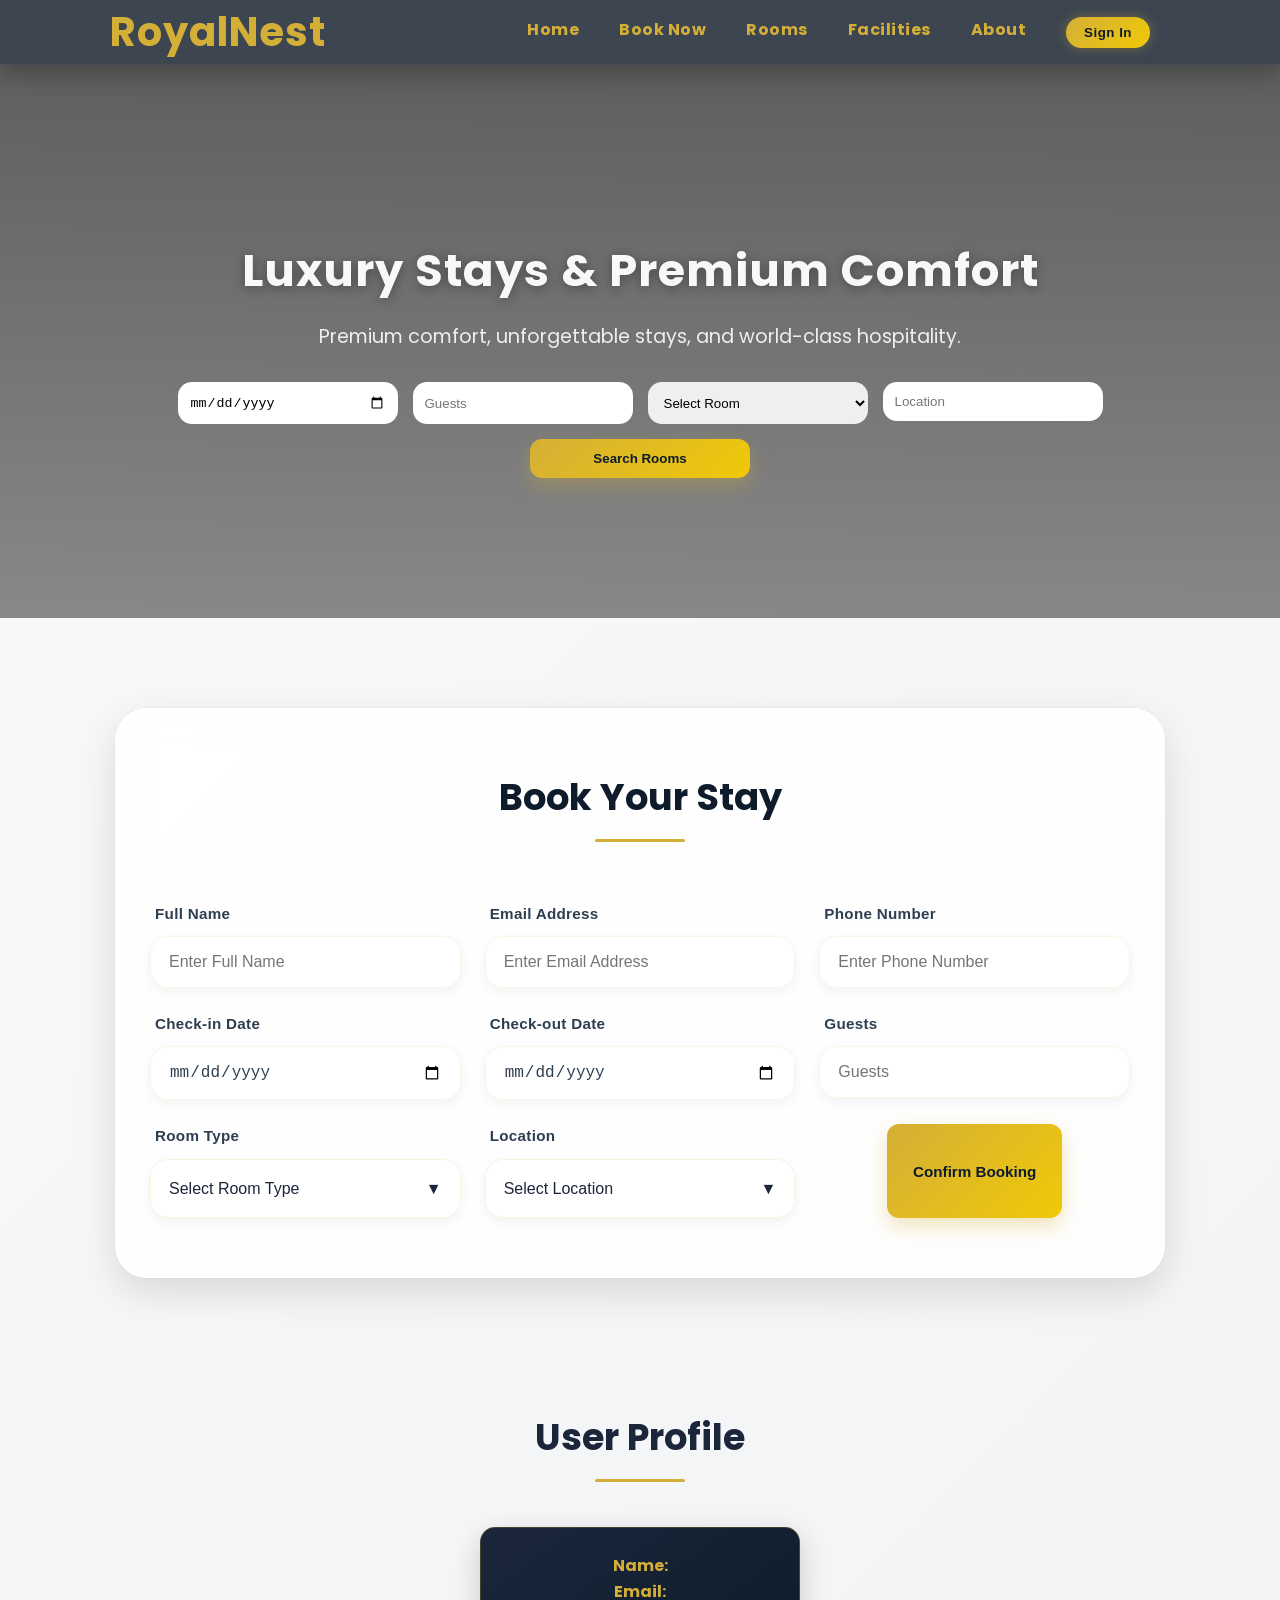
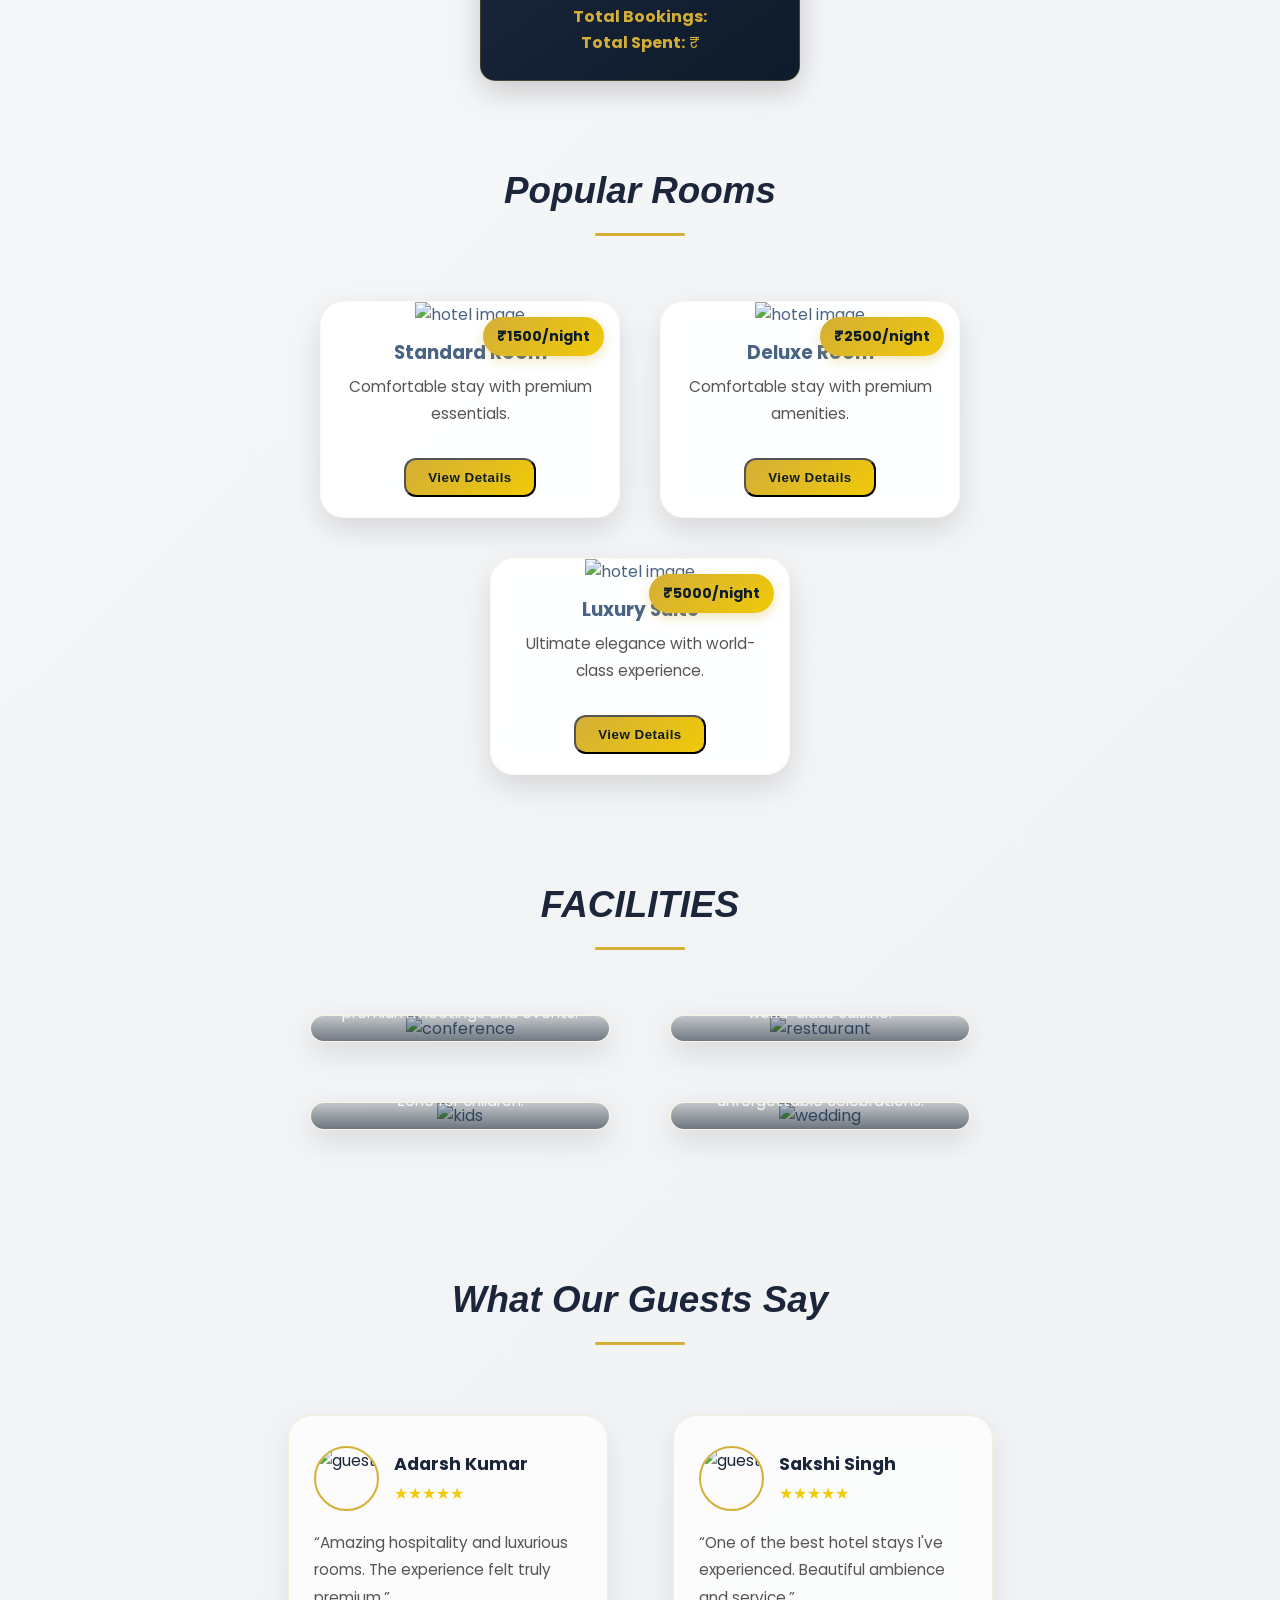
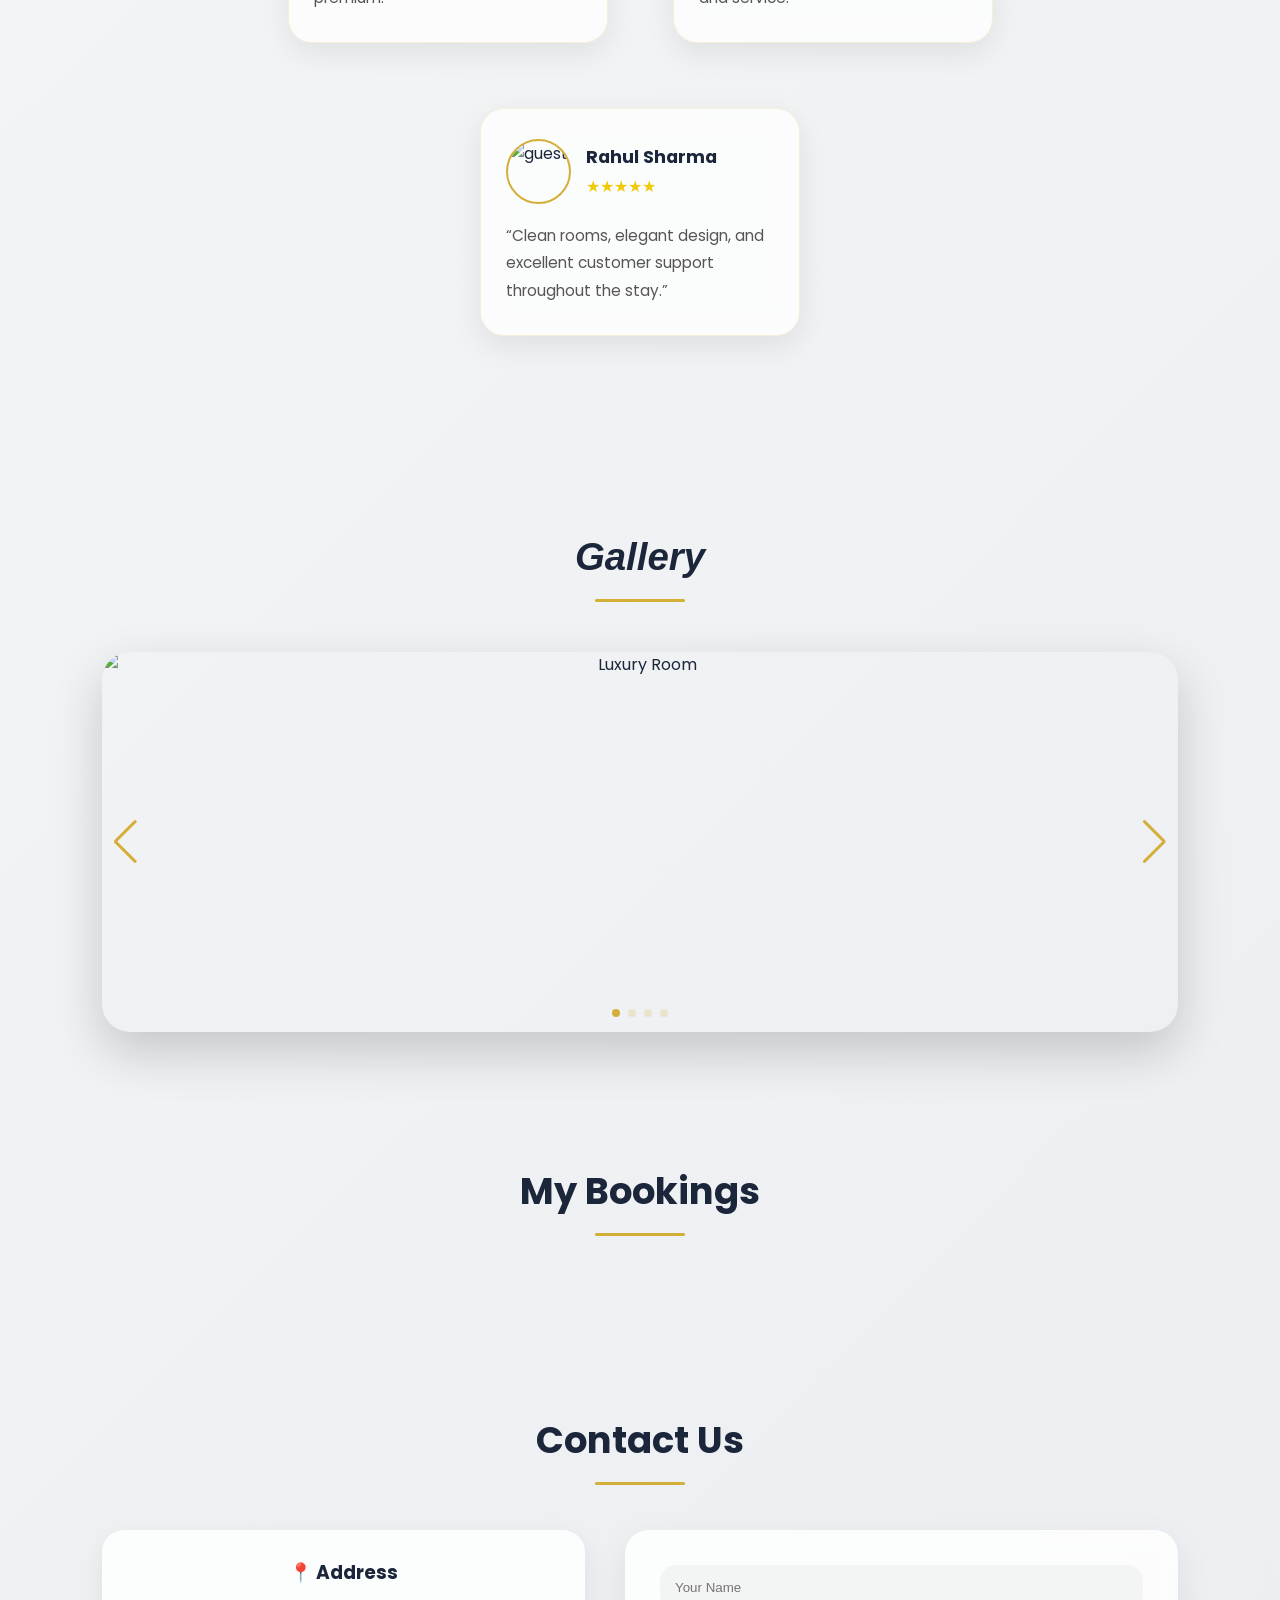
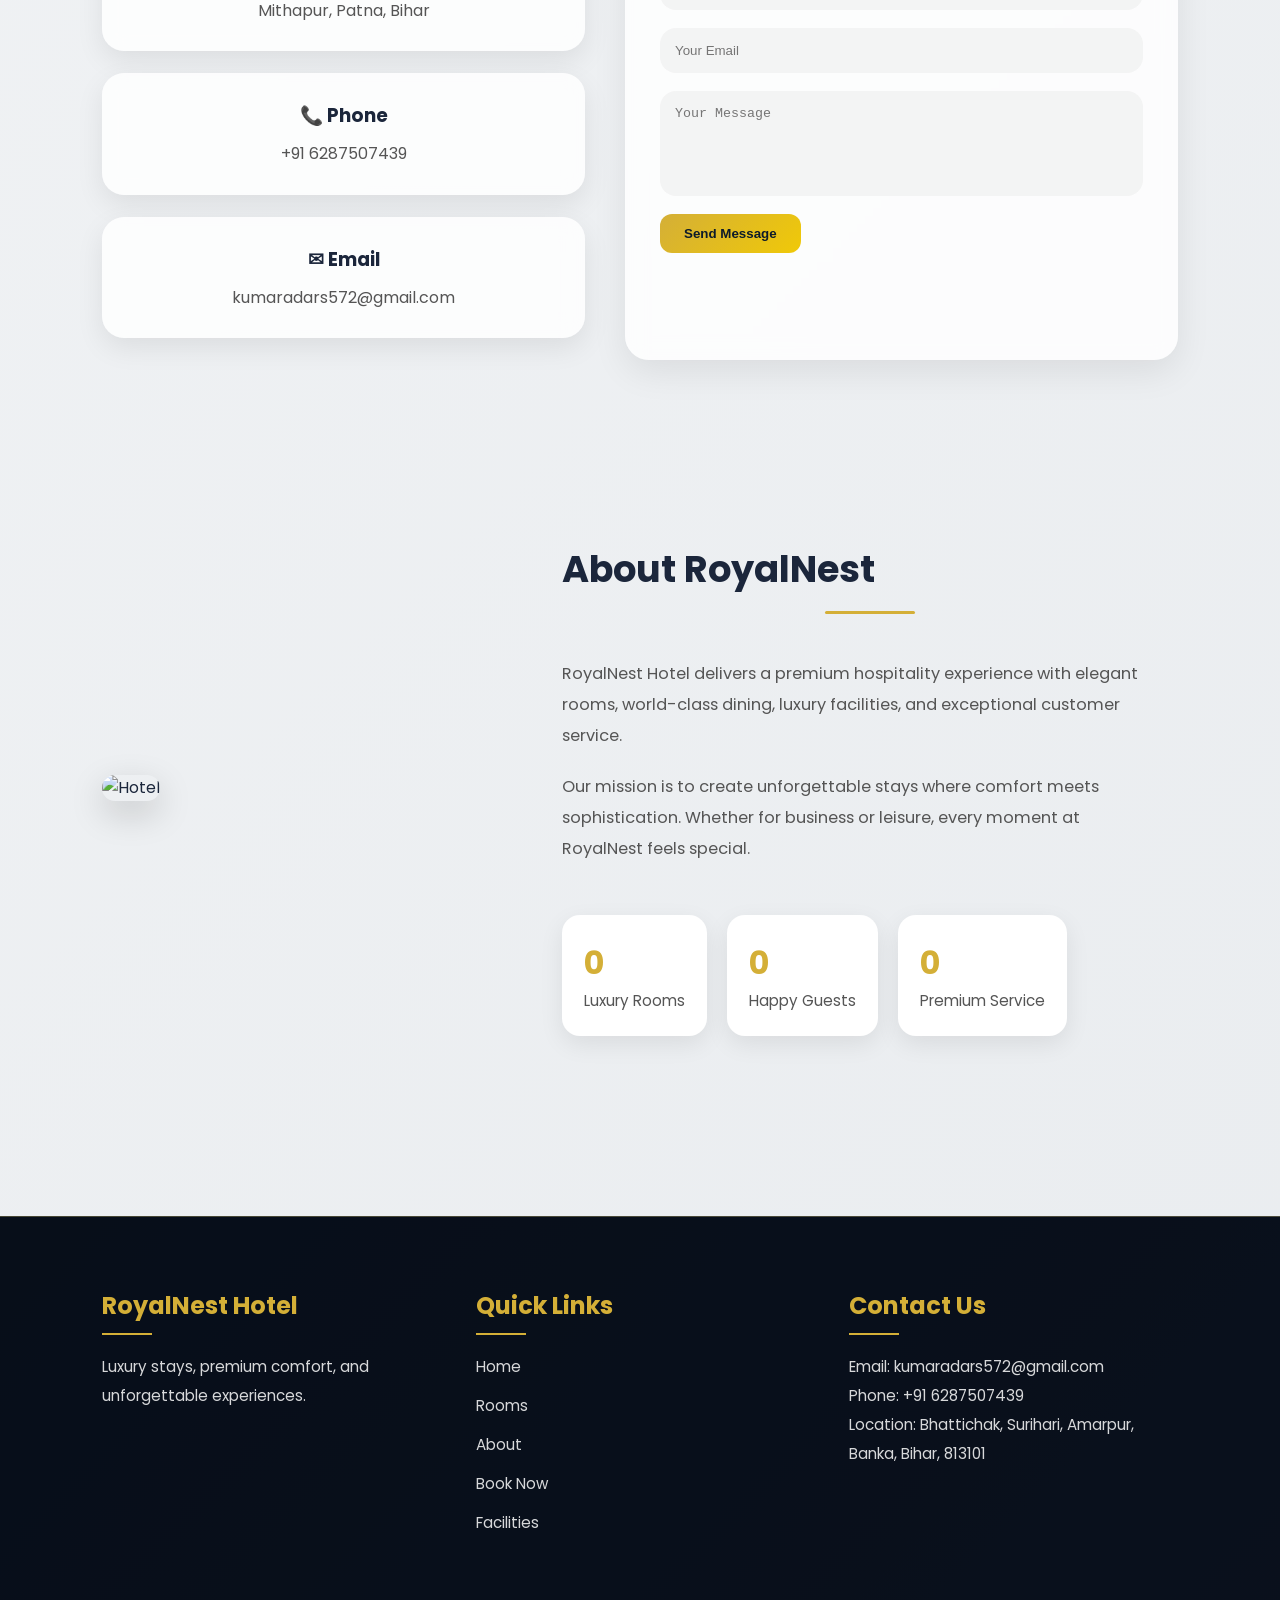
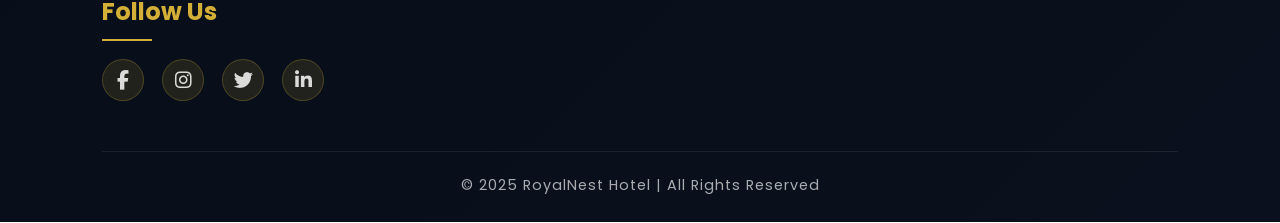
==== commit bd508afb: "nevigation bar" ====
--- a/hotel.html
+++ b/hotel.html
@@ -2,10 +2,6 @@
 <html lang="en">
 
 <head>
-  <link
-rel="stylesheet"
-href="https://unpkg.com/aos@2.3.4/dist/aos.css"
-/>
   <link
 rel="stylesheet"
 href="https://cdn.jsdelivr.net/npm/swiper@11/swiper-bundle.min.css"
@@ -19,19 +15,6 @@
   <link
     href="https://fonts.googleapis.com/css2?family=Playfair+Display:wght@700&family=Poppins:wght@400;500&display=swap"
     rel="stylesheet">
-  <style>
-    h1,
-    h2,
-    h3 {
-      font-family: 'Playfair Display', serif;
-    }
-
-    body,
-    p,
-    a {
-      font-family: 'Poppins', sans-serif;
-    }
-  </style>
 
 </head>
 
@@ -66,8 +49,15 @@
     <div class="container">
       <h1 class="logo"><strong>Royal<span class="nest-text">Nest</span></strong></h1>
       <nav>
-        <div class="menu-toggle" onclick="toggleMenu()">☰</div>
-        <ul id="nav-links">
+       <div
+<div class="menu-toggle" id="menuToggle">
+  ☰
+</div>
+
+<div class="close-menu" id="closeMenu">
+  ✕
+</div>
+<ul id="nav-links">
           <li><a href="#"><strong>Home</strong></a></li>
           <li><a href="#booking-form"><strong>Book Now</strong></a></li>
           <li><a href="#rooms"><strong>Rooms</strong></a></li>
@@ -84,7 +74,11 @@
   <!-- Hero Section -->
   <section class="hero">
     <div class="hero-content">
-      <h2>Experience Luxury Like Never Before</h2>
+      <h2>
+
+Luxury Stays & Premium Comfort
+
+</h2>
       <p class="hero-subtitle">Premium comfort, unforgettable stays, and world-class hospitality.</p>
       <div class="booking">
         <input type="date" id="dateInput" title="Select check-in date" required>
@@ -113,7 +107,10 @@
 
     </div>
   </section>
-  <section class="real-booking" id="booking-form">
+  <section
+class="real-booking"
+id="booking-form"
+>
     <h2>Book Your Stay</h2>
     <form id="bookingForm">
 
@@ -205,7 +202,7 @@
 
         </div>
       </div>
-      </div>
+
 
       <button type="submit">Confirm Booking</button>
 
@@ -222,10 +219,10 @@
   </section>
   <!-- Rooms Containar -->
 
-  <section class="rooms reveal" id="rooms">
+  <section class="rooms" id="rooms">
     <h2><strong><i>Popular Rooms</i></strong> </h2>
     <div class="room-cards">
-      <div class="room stagger-item" data-location="Patna" data-room="Standard Room">
+      <div class="room" data-location="Patna" data-room="Standard Room">
         <img
           src="https://th.bing.com/th/id/R.7949918e964ecf7fb2a92ffec04c113d?rik=WKUEfx3mT9k3BQ&riu=http%3a%2f%2fcache.marriott.com%2fmarriottassets%2fmarriott%2fLASJW%2flasjw-suite-0084-hor-clsc.jpg%3finterpolation%3dprogressive-bilinear%26&ehk=oDRvnHGdTO5SUJmvUoxsmYCSFG%2beW%2fXXnw35tcAIjRw%3d&risl=&pid=ImgRaw&r=0"
           alt="hotel image">
@@ -239,9 +236,10 @@
 'https://th.bing.com/th/id/R.7949918e964ecf7fb2a92ffec04c113d?rik=WKUEfx3mT9k3BQ&riu=http%3a%2f%2fcache.marriott.com%2fmarriottassets%2fmarriott%2fLASJW%2flasjw-suite-0084-hor-clsc.jpg%3finterpolation%3dprogressive-bilinear%26&ehk=oDRvnHGdTO5SUJmvUoxsmYCSFG%2beW%2fXXnw35tcAIjRw%3d&risl=&pid=ImgRaw&r=0'
 )">
           View Details
+          
         </button>
       </div>
-      <div class="room stagger-item" data-location="Delhi" data-room="Deluxe Room">
+      <div class="room" data-location="Delhi" data-room="Deluxe Room">
         <img
           src="https://photos.mandarinoriental.com/is/image/MandarinOriental/dmo-The-worlds-most-romantic-hotel-suites-dubai-royal-penthouse-bedroom"
           alt="hotel image">
@@ -257,7 +255,7 @@
           View Details
         </button>
       </div>
-      <div class="room stagger-item" data-location="Mumbai" data-room="Luxury Suite">
+      <div class="room " data-location="Mumbai" data-room="Luxury Suite">
         <img src="https://images.unsplash.com/photo-1578683010236-d716f9a3f461?q=80&w=1200&auto=format&fit=crop"
           alt="hotel image">
         <div class="room-price">₹5000/night</div>
@@ -282,12 +280,15 @@
 
 
   <!-- Facilities -->
-  <section class="facilities reveal" id="facilities">
+  <section class="facilities" id="facilities">
 
     <h2><strong><i>FACILITIES</i></strong></h2>
     <div class="facilitie-cards">
 
-      <div class="facilitie stagger-item">
+      <div
+class="facilitie"
+
+>
         <img src="https://th.bing.com/th/id/OIP.Eh_cXnqgXGe45cJLq0iaxAHaGm?r=0&o=7rm=3&rs=1&pid=ImgDetMain"
           alt="conference" />
         <div class="facility-overlay">
@@ -296,7 +297,10 @@
         </div>
       </div>
 
-      <div class="facilitie stagger-item">
+      <div
+class="facilitie"
+
+>
         <img src="https://th.bing.com/th/id/OIP.rI56h96boMyYF7mGiF9vkAHaFj?r=0&rs=1&pid=ImgDetMain" alt="restaurant" />
         <div class="facility-overlay">
           <h3>Restaurant</h3>
@@ -304,7 +308,10 @@
         </div>
       </div>
 
-      <div class="facilitie stagger-item">
+      <div
+class="facilitie"
+
+>
         <img src="https://5.imimg.com/data5/AV/GB/QQ/SELLER-13597443/kids-play-zone-entertainment-service-500x500.png"
           alt="kids" />
         <div class="facility-overlay">
@@ -313,7 +320,10 @@
         </div>
       </div>
 
-      <div class="facilitie stagger-item">
+      <div
+class="facilitie"
+
+>
         <img
           src="https://thumbs.dreamstime.com/z/beautiful-luxury-wedding-hall-delhi-india-beautiful-wedding-hall-photo-taken-me-delhi-india-111771013.jpg?w=400"
           alt="wedding" />
@@ -330,13 +340,15 @@
 
   <!-- Feedback section -->
 
-  <section class="testimonials reveal" id="testimonials">
+  <section class="testimonials" id="testimonials">
 
     <h2><strong><i>What Our Guests Say</i></strong></h2>
 
     <div class="testimonial-cards">
 
-      <div class="testimonial stagger-item">
+      <div
+class="testimonial"
+>
         <div class="guest-profile">
           <img src="https://randomuser.me/api/portraits/men/32.jpg" alt="guest">
 
@@ -351,7 +363,9 @@
         </p>
       </div>
 
-      <div class="testimonial stagger-item">
+      <div
+class="testimonial"
+>
         <div class="guest-profile">
           <img src="https://randomuser.me/api/portraits/women/44.jpg" alt="guest">
 
@@ -366,7 +380,9 @@
         </p>
       </div>
 
-      <div class="testimonial stagger-item">
+      <div
+class="testimonial"
+>
         <div class="guest-profile">
           <img src="https://randomuser.me/api/portraits/men/51.jpg" alt="guest">
 
@@ -386,7 +402,10 @@
   </section>
 
   <!-- Gallery section -->
-  <section class="gallery reveal" id="gallery">
+  <section
+class="gallery"
+id="gallery"
+>
 
     <h2><strong><i>Gallery</i></strong></h2>
 
@@ -440,13 +459,13 @@
 
   </section>
   <!-- My Booking -->
-  <section class="my-bookings reveal">
+  <section class="my-bookings">
     <h2>My Bookings</h2>
     <div id="bookingList"></div>
   </section>
 
   <!-- Contact Section -->
-  <section class="contact reveal" id="contact">
+  <section class="contact " id="contact">
 
     <h2>Contact Us</h2>
 
@@ -491,7 +510,7 @@
 
 
   <!-- About -->
-  <section class="about reveal" id="about">
+  <section class="about" id="about">
 
     <div class="about-container">
 
@@ -500,7 +519,9 @@
           alt="Hotel">
       </div>
 
-      <div class="about-content">
+      <div
+class="about-content"
+>
 
         <h2>About RoyalNest</h2>
 
@@ -615,661 +636,66 @@
     <div class="footer-bottom">
       <p>© 2025 RoyalNest Hotel | All Rights Reserved</p>
     </div>
+    
   </footer>
 
-  <!-- Booking-success Block -->
-  <script>
-    const locInput = document.getElementById("locationInput");
-    const dropdown = document.getElementById("locationDropdown");
-    const search = document.getElementById("locationSearch");
-    const searchBtn = document.getElementById("searchBtn");
-    const roomTypeInput = document.getElementById("roomType");
-    searchBtn.addEventListener("click", () => {
-
-      const selectedRoom =
-        roomTypeInput.value
-          .toLowerCase();
-
-      const selectedLocation =
-        locInput.value
-          .toLowerCase();
-
-      const rooms =
-        document.querySelectorAll(".room");
-
-      let found = false;
-
-      rooms.forEach(room => {
-
-        const roomType =
-          room.dataset.room.toLowerCase();
-
-        const roomLocation =
-          room.dataset.location.toLowerCase();
-
-        const roomMatch =
-          !selectedRoom ||
-          roomType.includes(selectedRoom);
-
-        const locationMatch =
-          !selectedLocation ||
-          roomLocation.includes(selectedLocation);
-
-        if (roomMatch && locationMatch) {
-
-          room.style.display = "block";
-
-          found = true;
-
-        } else {
-
-          room.style.display = "none";
-
-        }
-
-      });
-
-      if (found) {
-
-        document.getElementById("rooms")
-          .scrollIntoView({
-            behavior: "smooth"
-          });
-
-      } else {
-
-        showToast(
-          "No matching rooms found",
-          "warning"
-        );
-
-      }
-
-    });
-
-
-    locInput.addEventListener("focus", () => dropdown.style.display = "block");
-    locInput.addEventListener("click", () => dropdown.style.display = "block");
-
-    dropdown.querySelectorAll(":scope > div").forEach(item => {
-      item.addEventListener("click", () => {
-        locInput.value = item.innerText;
-        dropdown.style.display = "none";
-      });
-    });
-
-    search.addEventListener("input", () => {
-      const q = search.value.toLowerCase();
-      dropdown.querySelectorAll(":scope > div").forEach(d => {
-        d.style.display = d.innerText.toLowerCase().includes(q) ? "block" : "none";
-      });
-    });
-
-    document.addEventListener("click", (e) => {
-      if (!e.target.closest(".location-box")) {
-        dropdown.style.display = "none";
-      }
-    });
-  </script>
-
-
-
-
-
-  <!-- Auth Button Script -->
-  <script>
-    const authBtn = document.getElementById("authBtn");
-    const userInfo = localStorage.getItem("loggedInUser");
-    let currentUser = null;
-    if (userInfo) {
-      try {
-        currentUser = JSON.parse(userInfo);
-      } catch (e) {
-        currentUser = null;
-      }
-    }
-
-    if (currentUser) {
-      authBtn.textContent = "Logout";
-      authBtn.classList.add("logout");
-
-      const nameTag = document.createElement("p");
-      nameTag.textContent = currentUser.name || currentUser.email;
-      nameTag.style.color = "#d4af37";
-      nameTag.style.fontSize = "10px";
-      nameTag.style.marginTop = "4px";
-      authBtn.insertAdjacentElement("afterend", nameTag);
-
-      authBtn.addEventListener("click", () => {
-        localStorage.removeItem("loggedInUser");
-        window.location.href = "index.html";
-      });
-    } else {
-      authBtn.addEventListener("click", () => {
-        window.location.href = "index.html";
-      });
-    }
-    function displayBookings() {
-      const bookingList = document.getElementById("bookingList");
-      bookingList.innerHTML = "";
-
-      const currentUserData = JSON.parse(localStorage.getItem("loggedInUser"));
-      const bookings = JSON.parse(localStorage.getItem("bookings")) || [];
-
-      const userBookings = bookings.filter(
-        booking => booking.user === (currentUserData ? currentUserData.email : "guest")
-      );
-
-      userBookings.forEach(booking => {
-        const div = document.createElement("div");
-        div.innerHTML = `
-  <div class="booking-card">
-
-    <h3>${booking.roomType}</h3>
+  <div class="booking-popup" id="bookingPopup">
+
+<div class="popup-content luxury-invoice">
+
+  <div class="invoice-top">
+
+    <h2>Booking Confirmed</h2>
+
+    <span class="invoice-status">
+      PAID
+    </span>
+
+  </div>
+
+  <div class="invoice-details">
 
     <p>
-      <strong>Date:</strong>
-      ${booking.date}
+      <strong>Booking ID:</strong>
+      <span id="invoiceId"></span>
     </p>
 
     <p>
-      <strong>Guests:</strong>
-      ${booking.guests}
+      <strong>Name:</strong>
+      <span id="invoiceName"></span>
     </p>
 
     <p>
-      <strong>Location:</strong>
-      ${booking.location}
+      <strong>Room:</strong>
+      <span id="invoiceRoom"></span>
     </p>
 
     <p>
-      <strong>Total Price:</strong>
-      ₹${booking.totalPrice}
+      <strong>Check-In:</strong>
+      <span id="invoiceDate"></span>
     </p>
 
-    <span class="booking-status">
-      Confirmed
-    </span>
-
-    <br>
-
-    <button
-      class="delete-booking-btn"
-      onclick="deleteBooking('${booking.date}', '${booking.location}')"
-    >
-      Cancel Booking
-    </button>
+    <p>
+      <strong>Total:</strong>
+      ₹<span id="invoicePrice"></span>
+    </p>
 
   </div>
-`;
-        bookingList.appendChild(div);
-      });
-    }
-
-    displayBookings();
-    updateAdminDashboard();
-    updateUserProfile();
-    function deleteBooking(date, location) {
-      let bookings = JSON.parse(localStorage.getItem("bookings")) || [];
-
-      const currentUserData = JSON.parse(localStorage.getItem("loggedInUser"));
-
-      bookings = bookings.filter(
-        booking =>
-          !(
-            booking.date === date &&
-            booking.location === location &&
-            booking.user === (currentUserData ? currentUserData.email : "guest")
-          )
-      );
-
-      localStorage.setItem("bookings", JSON.stringify(bookings));
-
-      displayBookings();
-      updateAdminDashboard();
-      updateUserProfile();
-    }
-    function updateAdminDashboard() {
-      const users = JSON.parse(localStorage.getItem("users")) || [];
-      const bookings = JSON.parse(localStorage.getItem("bookings")) || [];
-
-      const totalRevenue = bookings.reduce(
-        (sum, booking) => sum + Number(booking.totalPrice),
-        0
-      );
-
-      document.getElementById("totalUsers").textContent = users.length;
-      document.getElementById("totalBookings").textContent = bookings.length;
-      document.getElementById("totalRevenue").textContent = `₹${totalRevenue}`;
-    }
-    function updateUserProfile() {
-      const currentUserData = JSON.parse(localStorage.getItem("loggedInUser"));
-
-      if (!currentUserData) return;
-
-      const bookings = JSON.parse(localStorage.getItem("bookings")) || [];
-
-      const userBookings = bookings.filter(
-        booking => booking.user === currentUserData.email
-      );
-
-      if (userBookings.length === 0) {
-        const bookingList = document.getElementById("bookingList");
-        bookingList.innerHTML = `
-  <div class="empty-booking">
-    <i class="fas fa-calendar-xmark"></i>
-    <h3>No Bookings Yet</h3>
-    <p>
-      Your luxury stays will appear here
-      after booking a room.
-    </p>
-    <a href="#rooms" class="empty-booking-btn">
-      Explore Rooms
-    </a>
+
+  <div class="invoice-qr">
+
+    <div class="fake-qr"></div>
+
   </div>
-  `;
-        return;
-      }
-
-      const totalSpent = userBookings.reduce(
-        (sum, booking) => sum + Number(booking.totalPrice),
-        0
-      );
-
-      document.getElementById("profileName").textContent = currentUserData.name || "Guest";
-      document.getElementById("profileEmail").textContent = currentUserData.email;
-      document.getElementById("profileBookings").textContent = userBookings.length;
-      document.getElementById("profileSpent").textContent = totalSpent;
-    }
-  </script>
-  <script>
-    function toggleMenu() {
-      document.getElementById("nav-links").classList.toggle("active");
-    }
-  </script>
-  <script>
-    document.getElementById("bookingForm").addEventListener("submit", function (e) {
-      e.preventDefault();
-
-      const booking = {
-        name: document.getElementById("bookingName").value,
-        email: document.getElementById("bookingEmail").value,
-        phone: document.getElementById("bookingPhone").value,
-        date: document.getElementById("checkInDate").value,
-        checkOut: document.getElementById("checkOutDate").value,
-        guests: document.getElementById("bookingGuests").value,
-        roomType: document.getElementById("bookingRoomType").value,
-
-        location: document.getElementById("bookingLocation").value,
-
-        user: JSON.parse(localStorage.getItem("loggedInUser"))?.email || "guest",
-
-        totalPrice:
-          document.getElementById("bookingRoomType").value.includes("1500") ? 1500 :
-            document.getElementById("bookingRoomType").value.includes("2500") ? 2500 :
-              5000
-      };
-      let bookings = JSON.parse(localStorage.getItem("bookings")) || [];
-      bookings.push(booking);
-
-      localStorage.setItem("bookings", JSON.stringify(bookings));
-      document.getElementById("popupGuest").textContent =
-        booking.name;
-
-      document.getElementById("popupRoom").textContent =
-        booking.roomType;
-
-      document.getElementById("popupLocation").textContent =
-        booking.location;
-
-      document.getElementById("popupGuests").textContent =
-        booking.guests;
-
-      document.getElementById("popupPrice").textContent =
-        "₹" + booking.totalPrice;
-      document.getElementById("bookingPopup").classList.add("active");
-      this.reset();
-    });
-  </script>
-  <script>
-    const reveals = document.querySelectorAll(".reveal");
-
-    window.addEventListener("scroll", () => {
-      reveals.forEach((section) => {
-        const windowHeight = window.innerHeight;
-        const revealTop = section.getBoundingClientRect().top;
-
-        if (revealTop < windowHeight - 100) {
-          section.classList.add("active");
-        }
-      });
-    });
-  </script>
-  <script>
-    function closePopup() {
-      document.getElementById("bookingPopup").classList.remove("active");
-    }
-  </script>
-  <script>
-    function selectRoom(room) {
-      document.getElementById("bookingRoomType").value = room;
-
-      document.getElementById("booking-form").scrollIntoView({
-        behavior: "smooth"
-      });
-    }
-  </script>
-  <div class="booking-popup" id="bookingPopup">
-
-    <div class="popup-content booking-success-popup">
-
-      <div class="success-icon">
-        <i class="fas fa-check"></i>
-      </div>
-
-      <h2>Booking Confirmed!</h2>
-
-      <p class="popup-subtitle">
-        Your RoyalNest stay has been booked successfully.
-      </p>
-
-      <div class="booking-details">
-
-        <div class="detail-row">
-          <span>Guest</span>
-          <strong id="popupGuest"></strong>
-        </div>
-
-        <div class="detail-row">
-          <span>Room</span>
-          <strong id="popupRoom"></strong>
-        </div>
-
-        <div class="detail-row">
-          <span>Location</span>
-          <strong id="popupLocation"></strong>
-        </div>
-
-        <div class="detail-row">
-          <span>Guests</span>
-          <strong id="popupGuests"></strong>
-        </div>
-
-        <div class="detail-row">
-          <span>Total Price</span>
-          <strong id="popupPrice"></strong>
-        </div>
-
-      </div>
-
-      <button onclick="closePopup()">
-        Continue
-      </button>
-
-    </div>
-
+
+  <button id="closeInvoice">
+
+    Done
+
+  </button>
+
+</div>
   </div>
-  <script>
-    window.addEventListener("load", () => {
-
-      setTimeout(() => {
-
-        document
-          .getElementById("loader")
-          .classList.add("hide");
-
-      }, 1800);
-
-    });
-  </script>
-  <script>
-    window.addEventListener("scroll", () => {
-
-      const scrollTop =
-        document.documentElement.scrollTop;
-
-      const scrollHeight =
-        document.documentElement.scrollHeight -
-        document.documentElement.clientHeight;
-
-      const progress =
-        (scrollTop / scrollHeight) * 100;
-
-      document.getElementById("progressBar")
-        .style.width = progress + "%";
-
-    });
-  </script>
-  <button id="topBtn" type="button" title="Scroll to top">
-    <i class="fas fa-arrow-up"></i>
-  </button>
-  <script>
-    const topBtn =
-      document.getElementById("topBtn");
-
-    window.addEventListener("scroll", () => {
-
-      if (window.scrollY > 400) {
-        topBtn.classList.add("show");
-      } else {
-        topBtn.classList.remove("show");
-      }
-
-    });
-
-    topBtn.addEventListener("click", () => {
-
-      window.scrollTo({
-        top: 0,
-        behavior: "smooth"
-      });
-
-    });
-  </script>
-  <script>
-    document.querySelectorAll("a").forEach(link => {
-
-      link.addEventListener("click", function (e) {
-
-        const href = this.getAttribute("href");
-
-        if (
-          href &&
-          !href.startsWith("#") &&
-          !this.hasAttribute("target")
-        ) {
-
-          e.preventDefault();
-
-          document.body.classList.add("fade-out");
-
-          setTimeout(() => {
-            window.location.href = href;
-          }, 400);
-
-        }
-
-      });
-
-    });
-  </script>
-  <script>
-    const staggerItems =
-      document.querySelectorAll(".stagger-item");
-
-    const staggerObserver =
-      new IntersectionObserver((entries) => {
-
-        entries.forEach(entry => {
-
-          if (entry.isIntersecting) {
-
-            const items =
-              entry.target.parentElement
-                .querySelectorAll(".stagger-item");
-
-            items.forEach((item, index) => {
-
-              setTimeout(() => {
-                item.classList.add("show");
-              }, index * 180);
-
-            });
-
-          }
-
-        });
-
-      }, {
-        threshold: 0.15
-      });
-
-    staggerItems.forEach(item => {
-      staggerObserver.observe(item);
-    });
-  </script>
-  <script>
-    document.getElementById("contactForm")
-      .addEventListener("submit", function (e) {
-
-        e.preventDefault();
-
-        alert("Message Sent Successfully!");
-
-        this.reset();
-
-      });
-  </script>
-  <script>
-    const roomInput =
-      document.getElementById("bookingRoomType");
-
-    document.addEventListener("click", (e) => {
-
-      if (!e.target.closest(".custom-select-box")) {
-
-        roomDropdown.style.display = "none";
-
-        bookingLocationDropdown.style.display =
-          "none";
-
-      }
-
-    });
-  </script>
-  <script>function setupCustomSelect(
-      buttonId,
-      optionsId,
-      hiddenInputId
-    ) {
-
-      const btn =
-        document.getElementById(buttonId);
-
-      const options =
-        document.getElementById(optionsId);
-
-      const hiddenInput =
-        document.getElementById(hiddenInputId);
-
-      btn.addEventListener("click", () => {
-
-        options.classList.toggle("active");
-
-      });
-
-      options.querySelectorAll("div")
-        .forEach(item => {
-
-          item.addEventListener("click", () => {
-
-            btn.childNodes[0].textContent =
-              item.dataset.value;
-
-            hiddenInput.value =
-              item.dataset.value;
-
-            options.classList.remove("active");
-
-          });
-
-        });
-
-      document.addEventListener("click", (e) => {
-
-        if (
-          !btn.contains(e.target) &&
-          !options.contains(e.target)
-        ) {
-          options.classList.remove("active");
-        }
-
-      });
-
-    }
-
-    setupCustomSelect(
-      "roomSelectBtn",
-      "roomOptions",
-      "bookingRoomType"
-    );
-
-    setupCustomSelect(
-      "locationSelectBtn",
-      "locationOptions",
-      "bookingLocation"
-    );
-  </script>
-  <script>
-
-    const sections =
-      document.querySelectorAll("section");
-
-    const navLinks =
-      document.querySelectorAll("#nav-links a");
-
-    window.addEventListener("scroll", () => {
-
-      let current = "";
-
-      sections.forEach(section => {
-
-        const sectionTop =
-          section.offsetTop - 180;
-
-        const sectionHeight =
-          section.clientHeight;
-
-        if (
-          pageYOffset >= sectionTop
-          &&
-          pageYOffset <
-          sectionTop + sectionHeight
-        ) {
-          current = section.getAttribute("id");
-        }
-
-      });
-
-      navLinks.forEach(link => {
-
-        link.classList.remove("active-nav");
-
-        if (
-          link.getAttribute("href")
-          ===
-          `#${current}`
-        ) {
-
-          link.classList.add("active-nav");
-
-        }
-
-      });
-
-    });
-
-  </script>
   <div id="toastBox"></div>
   <!-- Room Details Modal -->
 
@@ -1309,169 +735,21 @@
     </div>
 
   </div>
-  <script>
-    const roomModal =
-      document.getElementById("roomModal");
-
-    function openRoomModal(
-      title,
-      desc,
-      price,
-      image
-    ) {
-
-      document.getElementById(
-        "modalTitle"
-      ).innerText = title;
-
-      document.getElementById(
-        "modalDesc"
-      ).innerText = desc;
-
-      document.getElementById(
-        "modalPrice"
-      ).innerText = price;
-
-      document.getElementById(
-        "modalImage"
-      ).src = image;
-
-      roomModal.classList.add("active");
-    }
-
-    document
-      .getElementById("closeModal")
-      .addEventListener("click", () => {
-
-        roomModal.classList.remove("active");
-
-      });
-
-    window.addEventListener("click", (e) => {
-
-      if (e.target === roomModal) {
-
-        roomModal.classList.remove("active");
-
-      }
-
-    });
-    const counters =
-document.querySelectorAll(".counter");
-
-const speed = 200;
-
-counters.forEach(counter => {
-
-  const animate = () => {
-
-    const target =
-      +counter.getAttribute("data-target");
-
-    const count =
-      +counter.innerText;
-
-    const increment =
-      target / speed;
-
-    if(count < target){
-
-      counter.innerText =
-        Math.ceil(count + increment);
-
-      setTimeout(animate,15);
-
-    }else{
-
-      if(target >= 1000){
-
-        counter.innerText = "15K+";
-
-      }else if(target === 5){
-
-        counter.innerText = "5★";
-
-      }else{
-
-        counter.innerText =
-          target + "+";
-
-      }
-
-    }
-
-  };
-
-  animate();
-
-});
-window.addEventListener(
-"load",()=>{
-
-  const loader =
-    document.getElementById(
-      "loader"
-    );
-
-  setTimeout(()=>{
-
-    loader.style.opacity = "0";
-
-    loader.style.visibility =
-      "hidden";
-
-  },1800);
-
-});
-const swiper =
-new Swiper(".luxurySwiper",{
-
-  loop:true,
-
-  grabCursor:true,
-
-  centeredSlides:true,
-
-  autoplay:{
-    delay:3000,
-    disableOnInteraction:false,
-  },
-
-  pagination:{
-    el:".swiper-pagination",
-    clickable:true,
-  },
-
-  navigation:{
-    nextEl:".swiper-button-next",
-    prevEl:".swiper-button-prev",
-  },
-
-});
-  </script>
-  <a
-href="#booking-form"
-class="floating-book-btn"
->
-
-📅 Book Now
-
-</a>
-<script src="https://cdn.jsdelivr.net/npm/swiper@11/swiper-bundle.min.js"></script>
-<script src="https://unpkg.com/aos@2.3.4/dist/aos.js"></script>
-<script>
-
-AOS.init({
-
-  duration:1200,
-
-  once:true,
-
-  offset:120,
-
-});
-
-</script>
+  <script src="https://cdn.jsdelivr.net/npm/swiper@11/swiper-bundle.min.js"></script>
+<div class="lightbox" id="lightbox">
+
+  <span class="close-lightbox">
+    &times;
+  </span>
+
+  <img
+    id="lightboxImg"
+    src=""
+    alt=""
+  >
+
+</div>
+<script src="script.js"></script>
 </body>
 
 </html>
--- a/style.css
+++ b/style.css
@@ -34,24 +34,24 @@
   margin: auto;
   padding: 0 20px;
 }
-
 .logo {
+
   font-size: 2.5em;
+
   color: #d4af37;
+
   font-weight: bold;
-  text-shadow: 0 0 12px rgba(255, 215, 0, 0.55);
-}
-
+
+  letter-spacing: 1px;
+}
 nav ul {
   display: flex;
   list-style: none;
 }
-
 nav ul li a:hover {
+
   color: #fff;
-  text-shadow: 0 0 12px rgba(212, 175, 55, 0.45);
-}
-
+}
 nav ul li {
   margin: 10px 20px;
 }
@@ -109,8 +109,6 @@
   text-align: center;
 
   padding: 170px 20px 140px;
-
-  animation: heroZoom 18s ease-in-out infinite alternate;
 }
 
 .hero-content h2 {
@@ -128,7 +126,7 @@
 .booking select {
   width: 220px;
   padding: 12px;
-  border-radius: 50px;
+  border-radius: 14px;
   border: none;
   outline: none;
 }
@@ -137,7 +135,7 @@
   background: linear-gradient(135deg, #d4af37, #f0c908);
   color: #0d1b2a;
   border: none;
-  border-radius: 50px;
+  border-radius: 12px;
   font-weight: bold;
   padding: 12px 22px;
   transition: all 0.3s ease;
@@ -149,7 +147,7 @@
 
 .booking button:hover,
 .contact button:hover {
-  transform: scale(1.08);
+  transform: translateY(-2px);
   box-shadow: 0 10px 24px rgba(212, 175, 55, 0.45);
 }
 
@@ -350,7 +348,7 @@
   color: #0d1b2a;
   padding: 12px 24px;
   border: none;
-  border-radius: 50px;
+  border-radius: 12px;
   font-weight: bold;
   transition: all 0.3s ease;
   align-self: flex-start;
@@ -375,29 +373,6 @@
   background: rgba(5, 10, 20, 0.78);
   z-index: 1;
 }
-
-footer::after {
-  content: "";
-  position: absolute;
-  top: -60%;
-  left: -10%;
-  width: 120%;
-  height: 220%;
-  background: radial-gradient(circle, rgba(212, 175, 55, 0.08), transparent 70%);
-  animation: footerShine 10s linear infinite;
-  z-index: 1;
-}
-
-@keyframes footerShine {
-  from {
-    transform: rotate(0deg);
-  }
-
-  to {
-    transform: rotate(360deg);
-  }
-}
-
 .footer-container {
   display: grid;
   grid-template-columns: repeat(auto-fit, minmax(240px, 1fr));
@@ -411,7 +386,8 @@
 }
 
 .footer-section:hover {
-  transform: translateY(-8px);
+
+  transform: translateY(-3px);
 }
 
 .footer-section h3,
@@ -453,8 +429,7 @@
 
 .footer-section a:hover {
   color: #d4af37;
- padding-left: 4px;
-  text-shadow: 0 0 8px rgba(212, 175, 55, 0.35);
+  padding-left: 4px;
 }
 
 .social-icons {
@@ -480,8 +455,7 @@
 .social-icons a:hover {
   background: linear-gradient(135deg, #d4af37, #f0c908);
   color: #0d1b2a;
-  transform: scale(1.12);
-  box-shadow: 0 0 18px rgba(212, 175, 55, 0.35);
+  transform: translateY(-2px);
 }
 
 .footer-bottom {
@@ -588,7 +562,7 @@
 .room:hover,
 .facilitie:hover,
 .testimonial:hover {
-  transform: translateY(-12px);
+  transform: translateY(-5px);
   box-shadow: 0 15px 35px rgba(212, 175, 55, 0.28);
 }
 
@@ -630,7 +604,8 @@
 }
 
 .facilitie:hover img {
-  transform: scale(1.1);
+
+  transform: scale(1.03);
 }
 
 .facilitie:hover .facility-overlay {
@@ -673,7 +648,7 @@
 }
 
 .testimonial:hover {
-  transform: translateY(-10px);
+  transform: translateY(-4px);
   box-shadow: 0 18px 40px rgba(212, 175, 55, 0.22);
 }
 
@@ -790,9 +765,6 @@
   transform: translateY(30px);
 
   transition: all 0.45s ease;
-
-  text-shadow:
-    0 0 12px rgba(212, 175, 55, 0.25);
 }
 
 .gallery-item:hover .gallery-overlay h3 {
@@ -800,17 +772,15 @@
 }
 
 .gallery-item:hover {
-  transform:
-    translateY(-12px) scale(1.02);
-
+    transform:
+    translateY(-5px);
   box-shadow:
     0 18px 40px rgba(0, 0, 0, 0.18),
     0 0 25px rgba(212, 175, 55, 0.18);
 }
 
 .gallery-item:hover img {
-  transform: scale(1.12);
-
+  transform: scale(1.03);
   filter:
     brightness(0.8) blur(1px);
 }
@@ -864,35 +834,13 @@
 
   isolation: isolate;
 }
-
-.room::before {
-  content: "";
-
-  position: absolute;
-
-  top: 0;
-  left: -120%;
-
-  width: 70%;
-  height: 100%;
-
-  background:
-    linear-gradient(120deg,
-      transparent,
-      rgba(255, 255, 255, 0.22),
-      transparent);
-
-  transform: skewX(-25deg);
-
-  transition: all 0.7s ease;
-
-  z-index: 2;
-}
-
-.room:hover::before {
-  left: 140%;
-}
-
+.room:hover{
+
+  transform:translateY(-6px);
+
+  box-shadow:
+    0 12px 28px rgba(0,0,0,0.14);
+}
 .room-price {
   position: absolute;
   top: 15px;
@@ -913,17 +861,21 @@
   background: linear-gradient(135deg, #d4af37, #f0c908);
   color: #0d1b2a;
   text-decoration: none;
-  border-radius: 50px;
+  border-radius: 12px;
   font-weight: bold;
   transition: all 0.35s ease;
   letter-spacing: 0.5px;
-}
-
+  position:relative;
+
+overflow:hidden;
+}
 .room-btn:hover {
-  transform: translateY(-3px) scale(1.03);
-  box-shadow: 0 8px 18px rgba(212, 175, 55, 0.35);
-}
-
+
+  transform: translateY(-2px);
+
+  box-shadow:
+    0 8px 18px rgba(212,175,55,0.22);
+}
 .room p {
   padding: 0 20px;
 
@@ -935,18 +887,12 @@
 }
 
 .room:hover img {
-  transform: scale(1.12);
-
-  filter: brightness(1.05);
-}
-
-.room:hover {
-  transform: translateY(-14px) scale(1.02);
-
-  box-shadow:
-    0 18px 40px rgba(0, 0, 0, 0.18),
-    0 0 25px rgba(212, 175, 55, 0.22);
-}
+
+  transform: scale(1.04);
+
+  filter: brightness(1.02);
+}
+
 
 #authBtn {
   background: linear-gradient(135deg, #d4af37, #f0c908);
@@ -1087,9 +1033,12 @@
 }
 
 .hero-content h2 {
-  text-shadow: 0 0 15px rgba(255, 215, 0, 0.5);
-}
-
+
+  text-shadow:
+    0 2px 12px rgba(0,0,0,0.35);
+
+  letter-spacing: 1px;
+}
 .room img,
 .facilitie img {
   transition: transform 0.4s ease;
@@ -1103,23 +1052,6 @@
   font-size: 1.2rem;
   margin: 15px 0 30px;
   color: rgba(255, 255, 255, 0.88);
-}
-.scroll-indicator {
-  font-size: 2rem;
-  color: #d4af37;
-  animation: bounce 2s infinite;
-}
-
-@keyframes bounce {
-
-  0%,
-  100% {
-    transform: translateY(0);
-  }
-
-  50% {
-    transform: translateY(10px);
-  }
 }
 
 .real-booking {
@@ -1198,7 +1130,7 @@
 
   padding: 12px 26px;
 
-  border-radius: 50px;
+  border-radius: 12px;
 
   background: linear-gradient(135deg, #d4af37, #f0c908);
 
@@ -1222,10 +1154,11 @@
   box-shadow: 0 12px 26px rgba(212, 175, 55, 0.42);
 }
 
-.reveal {
-  opacity: 0;
-  transform: translateY(70px);
-  transition: all 1.3s ease;
+.reveal{
+
+  opacity:1;
+
+  transform:none;
 }
 
 .reveal.active {
@@ -1394,7 +1327,7 @@
 
   border: none;
   padding: 12px 28px;
-  border-radius: 50px;
+  border-radius: 12px;
 
   font-weight: bold;
   cursor: pointer;
@@ -1403,7 +1336,11 @@
 }
 
 .popup-content button:hover {
-  transform: scale(1.05);
+
+  transform: translateY(-2px);
+
+  box-shadow:
+    0 8px 18px rgba(212,175,55,0.22);
 }
 
 .real-booking input:focus,
@@ -1574,7 +1511,7 @@
   .booking input,
   .booking select {
     padding: 12px;
-    border-radius: 50px;
+    border-radius: 14px;
     border: none;
     outline: none;
     box-shadow: 0 4px 12px rgba(0, 0, 0, 0.12);
@@ -1616,42 +1553,6 @@
   }
 }
 
-.menu-toggle {
-  display: none;
-  font-size: 2em;
-  color: gold;
-  cursor: pointer;
-  padding: 10px;
-}
-
-@media (max-width: 768px) {
-
-  .menu-toggle {
-    display: block;
-    text-align: right;
-    width: 100%;
-  }
-
-  nav ul {
-    display: none;
-    flex-direction: column;
-    width: 100%;
-    background: rgba(13, 27, 42, 0.96);
-    -webkit-backdrop-filter: blur(14px);
-    backdrop-filter: blur(14px);
-    padding: 15px 0;
-    border-radius: 0 0 20px 20px;
-  }
-
-  nav ul.active {
-    display: flex;
-  }
-
-  nav ul li {
-    margin: 12px 0;
-  }
-}
-
 #loader {
   position: fixed;
 
@@ -1693,8 +1594,6 @@
 
   letter-spacing: 2px;
 
-  text-shadow:
-    0 0 15px rgba(212, 175, 55, 0.35);
 }
 
 .loader-content p {
@@ -1721,9 +1620,6 @@
     spin 1s linear infinite;
 
   margin: auto;
-
-  box-shadow:
-    0 0 25px rgba(212, 175, 55, 0.22);
 }
 
 @keyframes spin {
@@ -1814,9 +1710,7 @@
 }
 
 #topBtn:hover {
-  transform:
-    translateY(-5px) scale(1.08);
-
+  transform: translateY(-4px);
   box-shadow:
     0 14px 32px rgba(212, 175, 55, 0.45);
 }
@@ -1875,39 +1769,6 @@
   }
 
 }
-#topBtn {
-  position: fixed;
-  right: 20px;
-  bottom: 20px;
-
-  width: 50px;
-  height: 50px;
-
-  border: none;
-  border-radius: 50%;
-
-  background: linear-gradient(135deg,#d4af37,#f0c908);
-
-  color: #0d1b2a;
-
-  cursor: pointer;
-
-  opacity: 0;
-  visibility: hidden;
-
-  transition: all 0.4s ease;
-
-  z-index: 999;
-}
-
-#topBtn.show {
-  opacity: 1;
-  visibility: visible;
-}
-
-#topBtn:hover {
-  transform: translateY(-5px);
-}
 .custom-select-box input {
   cursor: pointer;
 
@@ -2368,9 +2229,6 @@
 
 #nav-links a.active-nav {
   color: #f0c908;
-
-  text-shadow:
-    0 0 10px rgba(212,175,55,0.35);
 }
 #themeToggle {
   width: 48px;
@@ -2400,9 +2258,7 @@
 }
 
 #themeToggle:hover {
-  transform:
-    rotate(20deg)
-    scale(1.08);
+  transform: scale(1.05);
 
   background:
     rgba(212,175,55,0.18);
@@ -2594,9 +2450,7 @@
 
   color:#0d1b2a;
 
-  transform:
-    rotate(90deg)
-    scale(1.08);
+  transform: scale(1.05);
 
   box-shadow:
     0 8px 20px rgba(212,175,55,0.35);
@@ -2650,8 +2504,6 @@
   z-index:9999;
 
   transition:all 0.35s ease;
-
-  animation:floatBtn 3s ease-in-out infinite;
 }
 
 .floating-book-btn:hover{
@@ -2662,18 +2514,6 @@
 
   box-shadow:
     0 15px 35px rgba(212,175,55,0.45);
-
-}
-
-@keyframes floatBtn{
-
-  0%,100%{
-    transform:translateY(0);
-  }
-
-  50%{
-    transform:translateY(-8px);
-  }
 
 }
 @media(max-width:768px){
@@ -2757,9 +2597,6 @@
   color:white;
 
   letter-spacing:2px;
-
-  text-shadow:
-    0 0 18px rgba(212,175,55,0.25);
 }
 
 .loader-logo span{
@@ -2875,18 +2712,599 @@
 
   transform:scale(1.03);
 }
-.luxurySwiper{
-
-  width:100%;
-
-  max-width:950px;
-
-  margin:auto;
-
-  border-radius:28px;
+/* LUXURY INVOICE */
+.luxury-invoice{
+
+  width:90%;
+
+  max-width:380px;
+
+  border-radius:24px;
+
+  background:
+    linear-gradient(
+      145deg,
+      #ffffff,
+      #f5f5f5
+    );
 
   overflow:hidden;
 
+  position:relative;
+
   box-shadow:
-    0 20px 50px rgba(0,0,0,0.18);
+    0 20px 50px rgba(0,0,0,0.22);
+}
+.invoice-top{
+
+  background:
+    linear-gradient(
+      135deg,
+      #0d1b2a,
+      #1b263b
+    );
+
+  padding:20px;
+
+  color:white;
+
+  text-align:center;
+}
+.invoice-top h2{
+
+  color:#d4af37;
+
+  margin-bottom:10px;
+
+  font-size:1.5rem;
+}
+.invoice-status{
+
+  background:
+    linear-gradient(
+      135deg,
+      #d4af37,
+      #f0c908
+    );
+
+  color:#0d1b2a;
+
+  padding:8px 18px;
+
+  border-radius:50px;
+
+  font-weight:bold;
+}
+.invoice-details{
+
+  padding:22px 24px;
+}
+.invoice-details p{
+
+  display:flex;
+
+  justify-content:space-between;
+
+  margin-bottom:14px;
+
+  color:#1b263b;
+
+  font-size:0.92rem;
+
+  border-bottom:
+    1px dashed rgba(0,0,0,0.1);
+
+  padding-bottom:8px;
+}
+.invoice-qr{
+
+  display:flex;
+
+  justify-content:center;
+
+  padding-bottom:25px;
+}
+
+.fa.fake-qr{
+
+  width:70px;
+  height:70px;
+
+  background:
+    repeating-linear-gradient(
+      45deg,
+      #000,
+      #000 8px,
+      #fff 8px,
+      #fff 16px
+    );
+
+  border-radius:10px;
+}
+#closeInvoice{
+
+  padding:10px 24px;
+
+  font-size:0.95rem;
+
+  margin-bottom:22px;
+}
+/* TYPING EFFECT */
+
+#typingText{
+  color:white;
+}
+
+.cursor{
+
+  color:#d4af37;
+
+  animation:
+    blink 0.8s infinite;
+}
+
+@keyframes blink{
+
+  50%{
+    opacity:0;
+  }
+
+}
+/* LIQUID BUTTON */
+
+.room-btn{
+
+  transition:
+    all 0.4s cubic-bezier(
+      0.19,
+      1,
+      0.22,
+      1
+    );
+}
+
+.room-btn:hover{
+
+  transform:translateY(-2px);
+
+  box-shadow:
+    0 12px 30px rgba(212,175,55,0.3);
+}
+/* VISITOR COUNTER */
+
+.visitor-counter{
+
+  margin-top:10px;
+
+  color:#d4af37;
+
+  font-size:0.95rem;
+
+  letter-spacing:1px;
+}
+/* ROOM AVAILABILITY */
+
+.availability{
+
+  position:absolute;
+
+  top:60px;
+  right:15px;
+
+  padding:8px 14px;
+
+  border-radius:50px;
+
+  font-size:0.82rem;
+
+  font-weight:700;
+
+  letter-spacing:0.5px;
+
+  z-index:5;
+
+  -webkit-backdrop-filter:blur(10px);
+  backdrop-filter:blur(10px);
+
+  box-shadow:
+    0 6px 15px rgba(0,0,0,0.15);
+}
+
+/* LIMITED */
+
+.availability.limited{
+
+  background:
+    rgba(255,140,0,0.18);
+
+  color:#1b263b;
+
+  border:
+    1px solid rgba(255,140,0,0.35);
+}
+
+/* AVAILABLE */
+
+.availability.available{
+
+  background:
+    rgba(0,255,120,0.15);
+
+  color:#00c853;
+
+  border:
+    1px solid rgba(0,255,120,0.28);
+}
+
+/* SOLD */
+
+.availability.sold{
+
+  background:
+    rgba(255,0,0,0.15);
+
+  color:#ff4d4d;
+
+  border:
+    1px solid rgba(255,0,0,0.28);
+}
+.lightbox{
+
+  position: fixed;
+  inset: 0;
+
+  background: rgba(0,0,0,0.92);
+
+  display: flex;
+  justify-content: center;
+  align-items: center;
+
+  opacity: 0;
+  visibility: hidden;
+
+  transition: 0.4s ease;
+
+  z-index: 999999;
+}
+
+.lightbox.active{
+
+  opacity: 1;
+  visibility: visible;
+}
+
+.lightbox img{
+
+  max-width: 90%;
+  max-height: 85vh;
+
+  border-radius: 20px;
+
+  transform: scale(0.8);
+
+  transition: 0.4s ease;
+
+  box-shadow:
+  0 0 40px rgba(255,255,255,0.15);
+}
+
+.lightbox.active img{
+
+  transform: scale(1);
+}
+
+.close-lightbox{
+
+  position: absolute;
+
+  top: 25px;
+  right: 35px;
+
+  font-size: 3rem;
+
+  color: white;
+
+  cursor: pointer;
+}
+/* LIVE BOOKING */
+
+.live-booking{
+
+  position:fixed;
+
+  left:25px;
+  bottom:25px;
+
+  background:
+    rgba(13,27,42,0.94);
+
+  color:white;
+
+  padding:15px 18px;
+
+  border-radius:20px;
+
+  z-index:99999;
+
+  box-shadow:
+    0 12px 35px rgba(0,0,0,0.25);
+
+  backdrop-filter:blur(12px);
+
+  transform:
+    translateY(140px);
+
+  opacity:0;
+
+  transition:0.5s ease;
+
+  max-width:340px;
+}
+
+.live-booking.show{
+
+  transform:
+    translateY(0);
+
+  opacity:1;
+}
+
+.live-content{
+
+  display:flex;
+
+  align-items:center;
+
+  gap:14px;
+}
+
+.live-content img{
+
+  width:55px;
+  height:55px;
+
+  border-radius:50%;
+
+  object-fit:cover;
+
+  border:
+    2px solid #d4af37;
+}
+
+.live-booking p{
+
+  font-size:0.92rem;
+
+  line-height:1.5;
+}
+
+.live-booking small{
+
+  color:#d4af37;
+}
+
+.live-dot{
+
+  position:absolute;
+
+  top:10px;
+  right:10px;
+
+  width:10px;
+  height:10px;
+
+  border-radius:50%;
+
+  background:#00ff88;
+
+  box-shadow:
+    0 0 10px #00ff88;
+
+  animation:
+    pulse 1s infinite;
+}
+
+@keyframes pulse{
+
+  50%{
+
+    transform:scale(1.3);
+
+    opacity:0.5;
+  }
+
+}
+
+@media(max-width:768px){
+
+  .live-booking{
+
+    left:12px;
+    right:12px;
+
+    bottom:15px;
+
+    max-width:none;
+  }
+
+}
+/* WISHLIST BUTTON */
+
+.wishlist-btn{
+
+  position:absolute;
+
+  top:15px;
+  left:15px;
+
+  width:45px;
+  height:45px;
+
+  border-radius:50%;
+
+  background:
+    rgba(255,255,255,0.18);
+
+  backdrop-filter:blur(10px);
+
+  display:flex;
+
+  justify-content:center;
+
+  align-items:center;
+
+  color:white;
+
+  font-size:1.3rem;
+
+  cursor:pointer;
+
+  z-index:5;
+
+  transition:0.35s ease;
+
+  border:
+    1px solid rgba(255,255,255,0.15);
+}
+
+.wishlist-btn:hover{
+
+  transform:scale(1.12);
+}
+
+/* ACTIVE */
+
+.wishlist-btn.active{
+
+  background:#ff2e63;
+
+  color:white;
+
+  box-shadow:
+    0 0 18px rgba(255,46,99,0.45);
+}
+/* DESKTOP */
+
+.menu-toggle,
+.close-menu{
+  display:none;
+}
+
+/* MOBILE */
+
+@media(max-width:768px){
+
+  .menu-toggle{
+
+    display:flex;
+
+    justify-content:center;
+    align-items:center;
+
+    position:fixed;
+
+    top:18px;
+    right:20px;
+
+    width:45px;
+    height:45px;
+
+    border-radius:12px;
+
+    background:rgba(255,255,255,0.08);
+
+    color:#d4af37;
+
+    font-size:1.4rem;
+
+    cursor:pointer;
+
+    z-index:100001;
+  }
+
+  .close-menu{
+
+    position:fixed;
+
+    top:18px;
+    right:20px;
+
+    width:45px;
+    height:45px;
+
+    display:flex;
+
+    justify-content:center;
+    align-items:center;
+
+    border-radius:12px;
+
+    background:rgba(255,255,255,0.08);
+
+    color:#fff;
+
+    font-size:1.4rem;
+
+    cursor:pointer;
+
+    z-index:100002;
+
+    opacity:0;
+    visibility:hidden;
+
+    transition:0.3s ease;
+  }
+
+  .close-menu.show{
+
+    opacity:1;
+    visibility:visible;
+  }
+
+  #nav-links{
+
+    position:fixed;
+
+    top:0;
+    right:-100%;
+
+    width:280px;
+    height:100vh;
+
+    background:rgba(13,27,42,0.98);
+
+    display:flex !important;
+
+    flex-direction:column;
+
+    align-items:flex-start;
+
+    padding:100px 30px;
+
+    gap:22px;
+
+    transition:0.4s ease;
+
+    z-index:100000;
+  }
+
+  #nav-links.active{
+
+    right:0;
+  }
+
+  #nav-links li{
+
+    width:100%;
+  }
+
+  #nav-links a{
+
+    width:100%;
+
+    display:block;
+
+    font-size:1.05rem;
+  }
+
 }
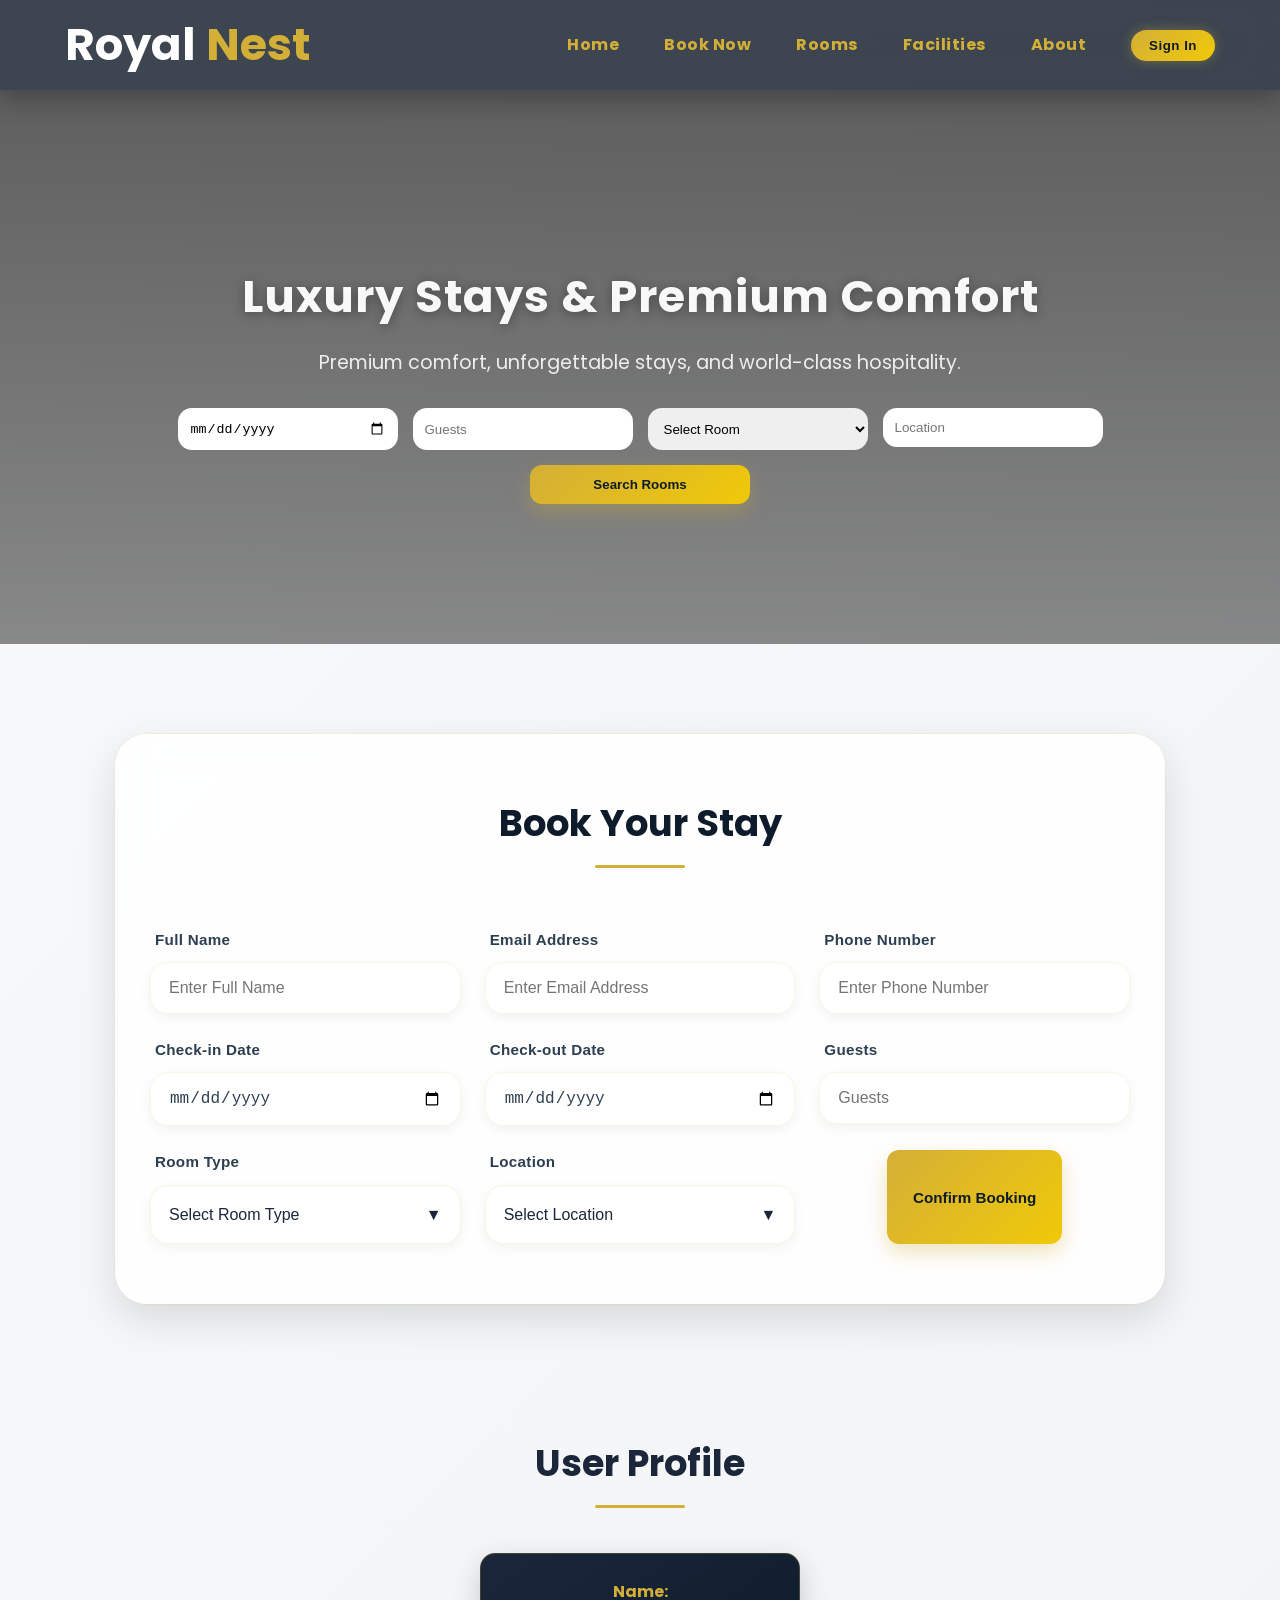
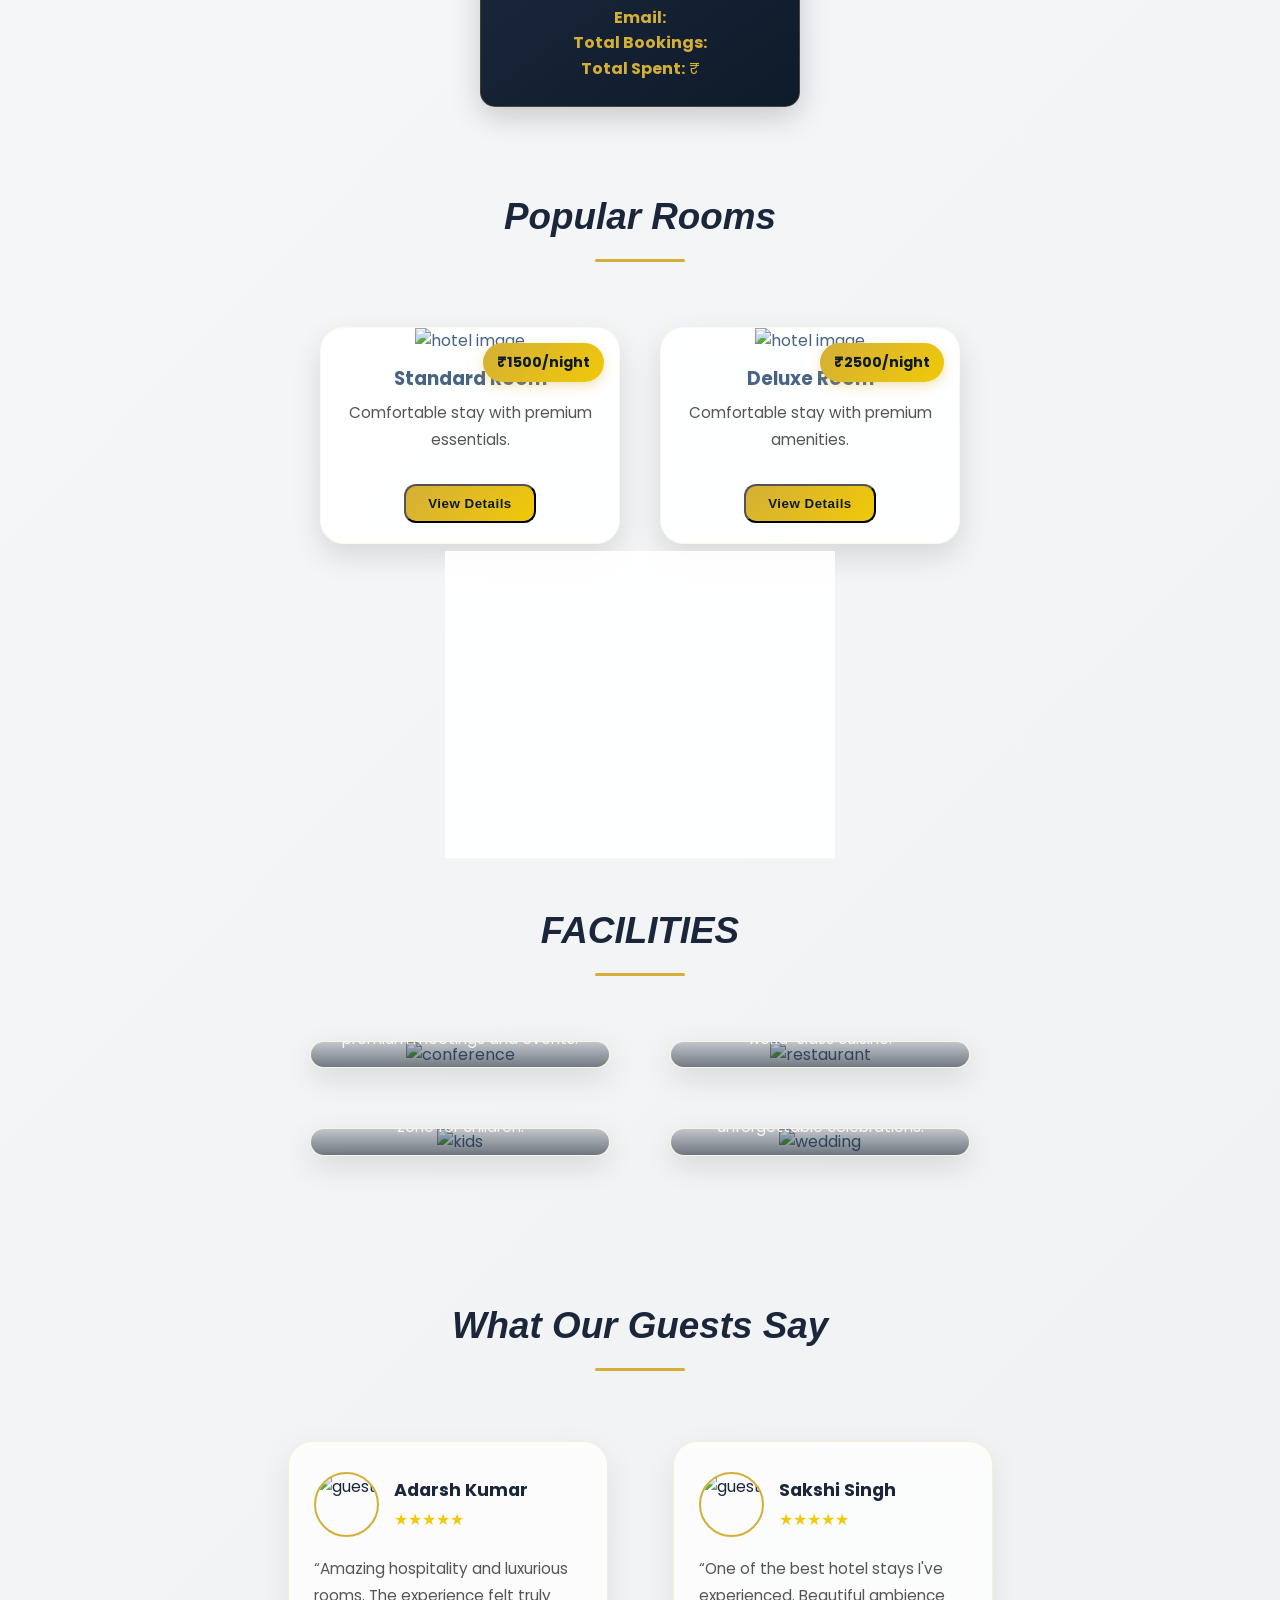
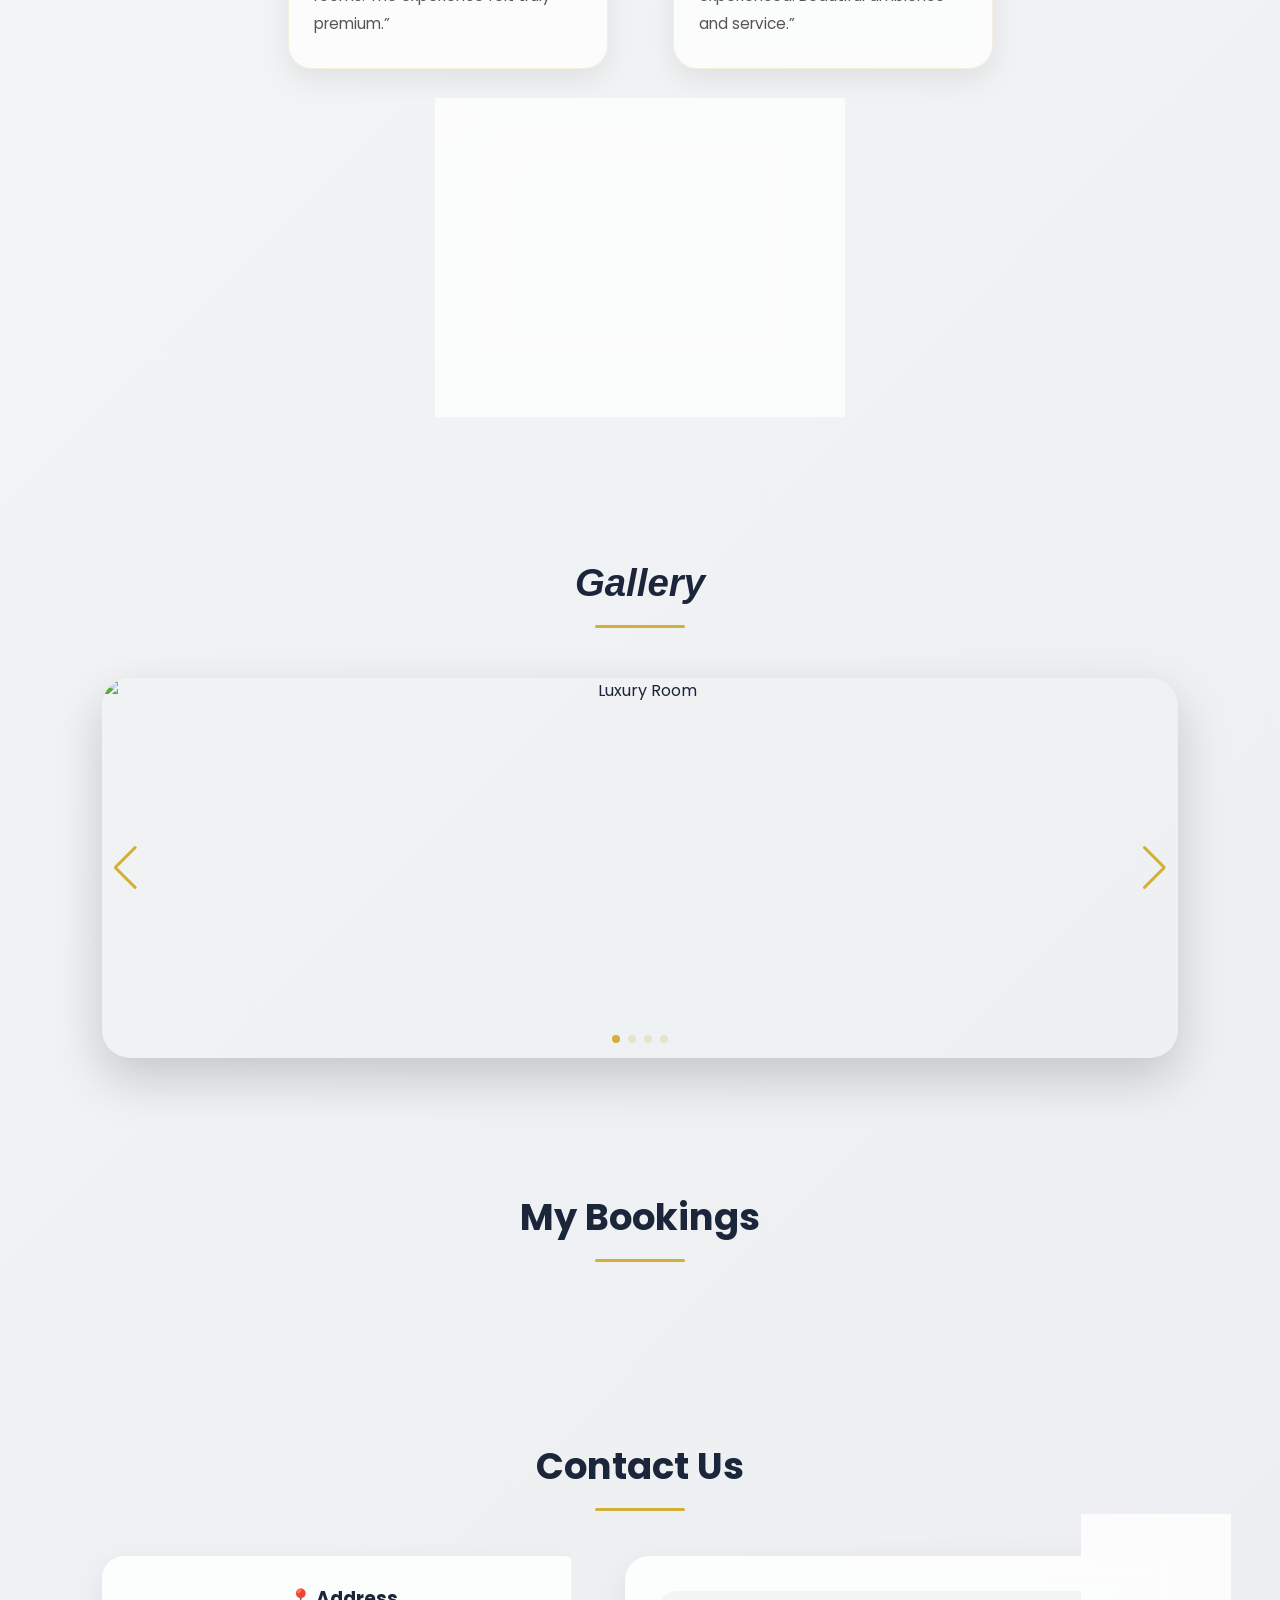
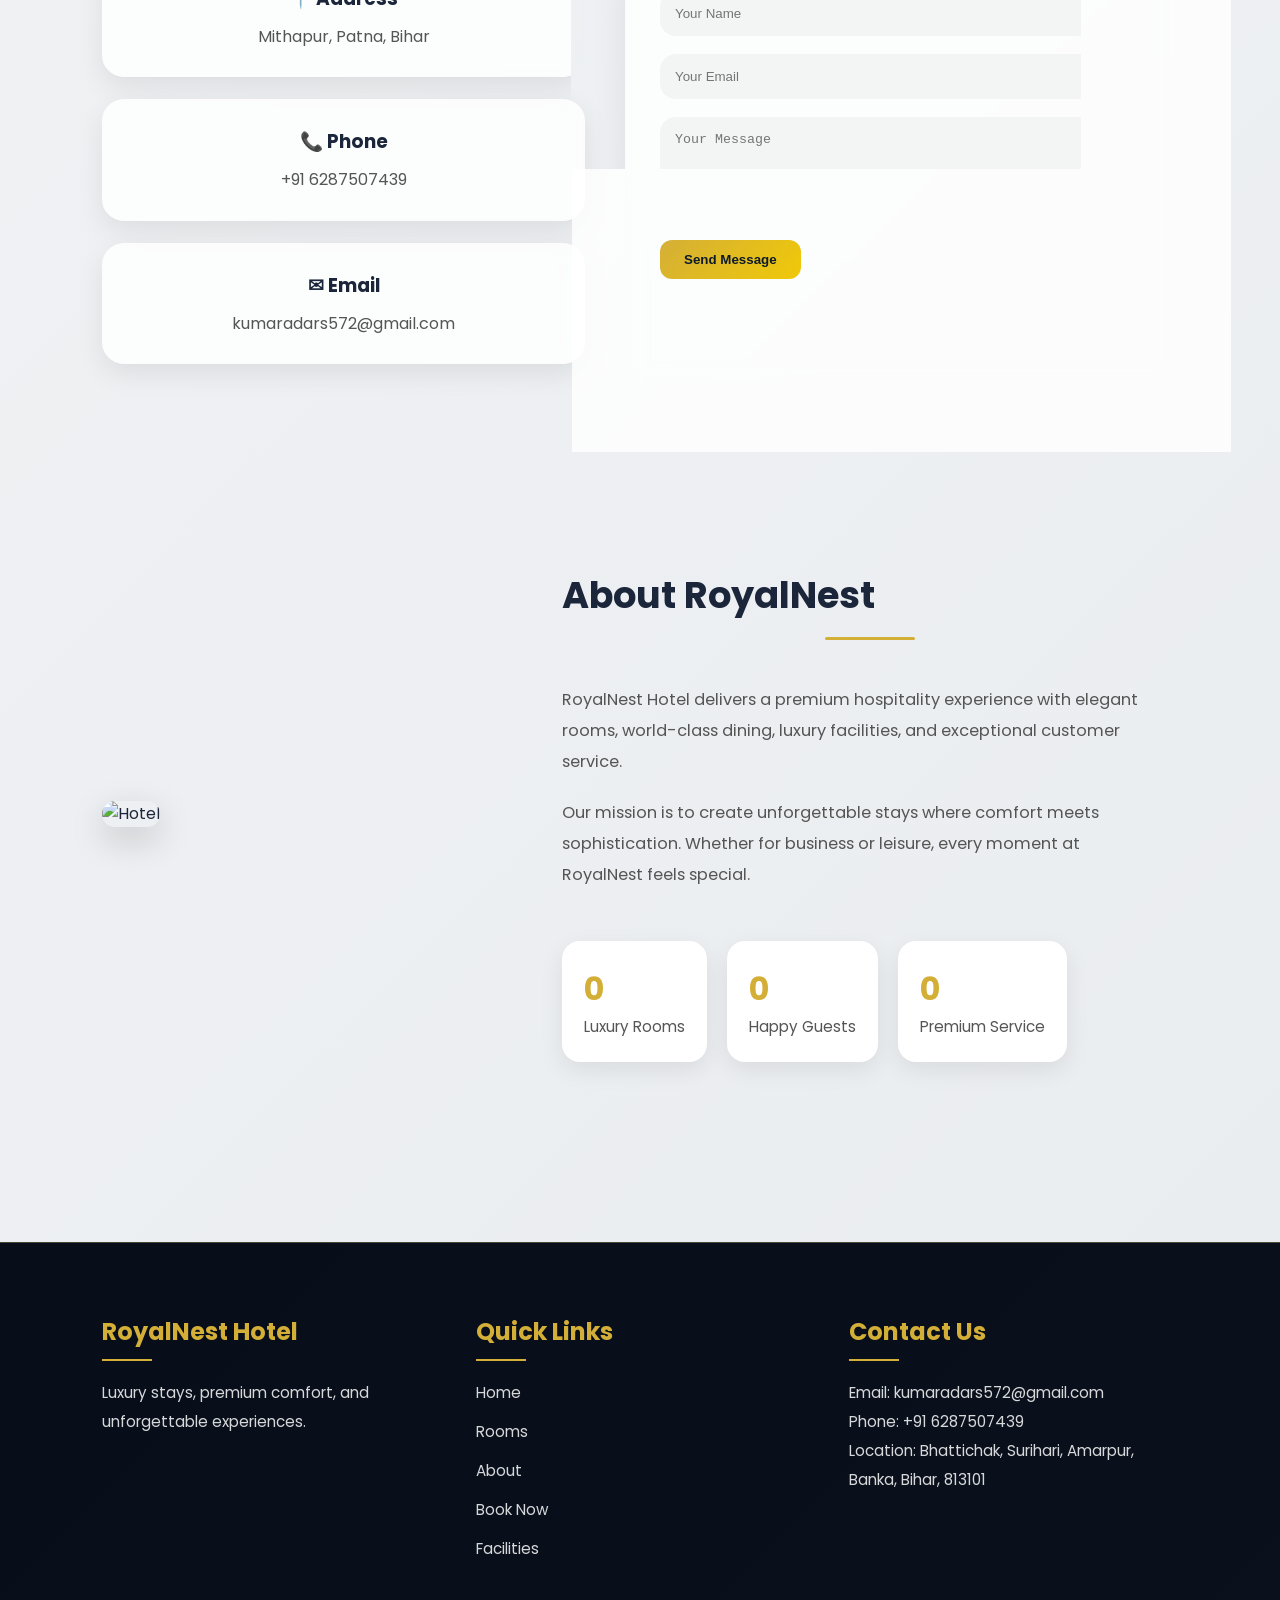
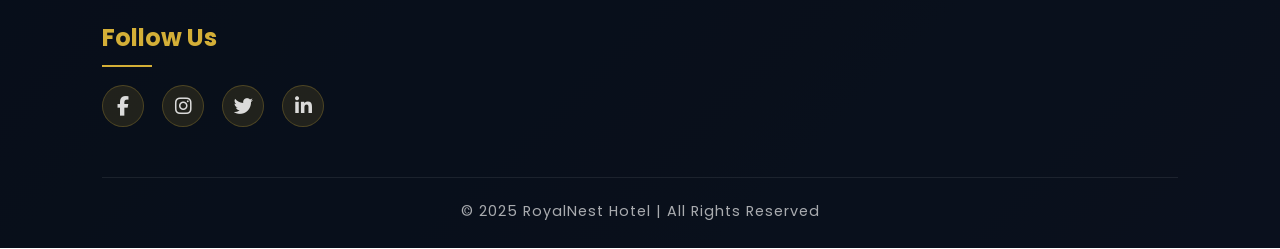
==== commit d5c80e4d: "nav bar changes" ====
--- a/hotel.html
+++ b/hotel.html
@@ -45,18 +45,24 @@
 
   </div>
   <!-- Header Section -->
-  <header>
-    <div class="container">
-      <h1 class="logo"><strong>Royal<span class="nest-text">Nest</span></strong></h1>
-      <nav>
-       <div
-<div class="menu-toggle" id="menuToggle">
-  ☰
-</div>
-
-<div class="close-menu" id="closeMenu">
-  ✕
-</div>
+<header>
+  <div class="container">
+
+    <h1 class="logo">
+      <span class="white">Royal</span>
+      <span class="gold">Nest</span>
+    </h1>
+
+    <div class="menu-toggle" id="menuToggle">
+      ☰
+    </div>
+
+    <div class="close-menu" id="closeMenu">
+      ✕
+    </div>
+
+    <nav>
+
 <ul id="nav-links">
           <li><a href="#"><strong>Home</strong></a></li>
           <li><a href="#booking-form"><strong>Book Now</strong></a></li>
@@ -66,6 +72,7 @@
           <li> <button id="authBtn" class="signin-btn">Sign In</button> </li>
         </ul>
       </nav>
+      
     </div>
   </header>
 
--- a/style.css
+++ b/style.css
@@ -13,6 +13,11 @@
   line-height: 1.6;
   background: linear-gradient(135deg, #f8f9fa, #e9ecef);
   color: #1b263b;
+  overflow-x:hidden;
+}
+html,
+body{
+  overflow-x:hidden;
 }
 
 header {
@@ -26,34 +31,62 @@
   z-index: 1000;
 }
 
-.container {
-  display: flex;
-  justify-content: space-between;
-  align-items: center;
-  max-width: 1100px;
-  margin: auto;
-  padding: 0 20px;
-}
-.logo {
-
-  font-size: 2.5em;
-
-  color: #d4af37;
-
-  font-weight: bold;
-
-  letter-spacing: 1px;
-}
-nav ul {
-  display: flex;
-  list-style: none;
+.container{
+  max-width:1200px;
+  margin:auto;
+  padding:0 25px;
+
+  display:flex;
+  justify-content:space-between;
+  align-items:center;
+
+  height:90px;
+}
+
+nav{
+  display:flex;
+  align-items:center;
+}
+
+nav ul{
+  display:flex;
+  align-items:center;
+  gap:45px;
+
+  list-style:none;
+}
+
+.logo{
+  font-size:2.8rem;
+  font-weight:700;
+  margin:0;
+  line-height:1;
+}
+
+.logo .white{
+  color:#fff;
+}
+
+.logo .gold{
+  color:#d4af37;
+}
+@media(max-width:768px){
+
+  .logo{
+    font-size:2rem;
+  }
+
+}
+nav ul{
+  display:flex;
+  align-items:center;
+  gap:45px;
+
+  list-style:none;
 }
 nav ul li a:hover {
 
   color: #fff;
-}
-nav ul li {
-  margin: 10px 20px;
 }
 
 nav ul li a {
@@ -1473,86 +1506,105 @@
   }
 }
 
-@media (max-width: 768px) {
-
-  .container {
-    flex-direction: column;
-    text-align: center;
-    padding: 10px;
-  }
-
-  .logo {
-    font-size: 2em;
-    margin-bottom: 10px;
-  }
-
-  nav ul li {
-    margin: 8px 0;
-  }
-
-  .hero {
-    padding: 100px 15px 80px;
-  }
-
-  .hero-content h2 {
-    font-size: 1.6em;
-  }
-
-  .hero-content p {
-    font-size: 1em;
-  }
-
-  .booking {
-    display: flex;
-    flex-direction: column;
-    align-items: center;
+@media (max-width:768px){
+
+  .container{
+    height:70px;
+    padding:0 15px;
+  }
+
+  .logo{
+    font-size:2rem;
+  }
+
+  .hero{
+    padding:120px 15px 80px;
+  }
+
+  .hero-content h2{
+    font-size:2rem;
+    line-height:1.3;
+  }
+
+  .hero-subtitle{
+    font-size:1rem;
+    padding:0 10px;
+  }
+
+  .booking{
+    width:100%;
+    display:flex;
+    flex-direction:column;
+    align-items:center;
+    gap:14px;
+    margin-top:25px;
   }
 
   .booking input,
-  .booking select {
-    padding: 12px;
-    border-radius: 14px;
-    border: none;
-    outline: none;
-    box-shadow: 0 4px 12px rgba(0, 0, 0, 0.12);
-  }
-
-  .room-cards,
-  .facilitie-cards,
-  .testimonial-cards,
-  .gallery-images,
-  .admin-stats {
-    flex-direction: column;
-    align-items: center;
-  }
-
-  .room,
-  .facilitie,
-  .testimonial,
-  .stat-card,
-  .profile-card,
-  .confirm-card {
-    width: 90%;
-    max-width: 350px;
-  }
-
-  #bookingList div {
-    width: 95%;
-  }
-
-  .contact form {
-    padding: 0;
-    margin: 20px 0;
-  }
-
-  .contact input,
-  .contact textarea,
-  .contact button {
-    width: 95%;
-    max-width: 350px;
-  }
-}
-
+  .booking select,
+  .booking .location-box,
+  .booking button{
+    width:85%;
+    max-width:300px;
+  }
+
+  nav ul{
+    width:70%;
+  }
+
+}
+@media (max-width:768px){
+
+  .menu-toggle{
+    position:absolute;
+
+    right:15px;
+    top:50%;
+
+    transform:translateY(-50%);
+
+    margin:0;
+  }
+
+  nav{
+    position:relative;
+    width:100%;
+  }
+
+}
+@media (max-width:768px){
+
+  nav{
+    position:relative;
+
+    display:flex;
+    align-items:center;
+    justify-content:center;
+
+    width:100%;
+  }
+
+  .logo{
+    position:absolute;
+
+    left:50%;
+    transform:translateX(-50%);
+
+    font-size:2rem;
+
+    margin:0;
+  }
+
+  .menu-toggle{
+    position:absolute;
+
+    right:15px;
+    top:50%;
+
+    transform:translateY(-50%);
+  }
+
+}
 #loader {
   position: fixed;
 
@@ -2829,47 +2881,6 @@
 
   margin-bottom:22px;
 }
-/* TYPING EFFECT */
-
-#typingText{
-  color:white;
-}
-
-.cursor{
-
-  color:#d4af37;
-
-  animation:
-    blink 0.8s infinite;
-}
-
-@keyframes blink{
-
-  50%{
-    opacity:0;
-  }
-
-}
-/* LIQUID BUTTON */
-
-.room-btn{
-
-  transition:
-    all 0.4s cubic-bezier(
-      0.19,
-      1,
-      0.22,
-      1
-    );
-}
-
-.room-btn:hover{
-
-  transform:translateY(-2px);
-
-  box-shadow:
-    0 12px 30px rgba(212,175,55,0.3);
-}
 /* VISITOR COUNTER */
 
 .visitor-counter{
@@ -3006,171 +3017,6 @@
 
   cursor: pointer;
 }
-/* LIVE BOOKING */
-
-.live-booking{
-
-  position:fixed;
-
-  left:25px;
-  bottom:25px;
-
-  background:
-    rgba(13,27,42,0.94);
-
-  color:white;
-
-  padding:15px 18px;
-
-  border-radius:20px;
-
-  z-index:99999;
-
-  box-shadow:
-    0 12px 35px rgba(0,0,0,0.25);
-
-  backdrop-filter:blur(12px);
-
-  transform:
-    translateY(140px);
-
-  opacity:0;
-
-  transition:0.5s ease;
-
-  max-width:340px;
-}
-
-.live-booking.show{
-
-  transform:
-    translateY(0);
-
-  opacity:1;
-}
-
-.live-content{
-
-  display:flex;
-
-  align-items:center;
-
-  gap:14px;
-}
-
-.live-content img{
-
-  width:55px;
-  height:55px;
-
-  border-radius:50%;
-
-  object-fit:cover;
-
-  border:
-    2px solid #d4af37;
-}
-
-.live-booking p{
-
-  font-size:0.92rem;
-
-  line-height:1.5;
-}
-
-.live-booking small{
-
-  color:#d4af37;
-}
-
-.live-dot{
-
-  position:absolute;
-
-  top:10px;
-  right:10px;
-
-  width:10px;
-  height:10px;
-
-  border-radius:50%;
-
-  background:#00ff88;
-
-  box-shadow:
-    0 0 10px #00ff88;
-
-  animation:
-    pulse 1s infinite;
-}
-
-@keyframes pulse{
-
-  50%{
-
-    transform:scale(1.3);
-
-    opacity:0.5;
-  }
-
-}
-
-@media(max-width:768px){
-
-  .live-booking{
-
-    left:12px;
-    right:12px;
-
-    bottom:15px;
-
-    max-width:none;
-  }
-
-}
-/* WISHLIST BUTTON */
-
-.wishlist-btn{
-
-  position:absolute;
-
-  top:15px;
-  left:15px;
-
-  width:45px;
-  height:45px;
-
-  border-radius:50%;
-
-  background:
-    rgba(255,255,255,0.18);
-
-  backdrop-filter:blur(10px);
-
-  display:flex;
-
-  justify-content:center;
-
-  align-items:center;
-
-  color:white;
-
-  font-size:1.3rem;
-
-  cursor:pointer;
-
-  z-index:5;
-
-  transition:0.35s ease;
-
-  border:
-    1px solid rgba(255,255,255,0.15);
-}
-
-.wishlist-btn:hover{
-
-  transform:scale(1.12);
-}
 
 /* ACTIVE */
 
@@ -3183,128 +3029,94 @@
   box-shadow:
     0 0 18px rgba(255,46,99,0.45);
 }
-/* DESKTOP */
+/* MOBILE NAVBAR */
 
 .menu-toggle,
 .close-menu{
   display:none;
 }
 
-/* MOBILE */
-
 @media(max-width:768px){
 
+  nav{
+    position:relative;
+  }
+
   .menu-toggle{
-
     display:flex;
-
+    align-items:center;
     justify-content:center;
-    align-items:center;
-
+    color:#d4af37;
+  }
+
+  #nav-links{
     position:fixed;
-
-    top:18px;
-    right:20px;
-
-    width:45px;
-    height:45px;
-
-    border-radius:12px;
-
-    background:rgba(255,255,255,0.08);
-
-    color:#d4af37;
-
-    font-size:1.4rem;
-
-    cursor:pointer;
-
-    z-index:100001;
-  }
-
-  .close-menu{
-
-    position:fixed;
-
-    top:18px;
-    right:20px;
-
-    width:45px;
-    height:45px;
-
-    display:flex;
-
-    justify-content:center;
-    align-items:center;
-
-    border-radius:12px;
-
-    background:rgba(255,255,255,0.08);
-
-    color:#fff;
-
-    font-size:1.4rem;
-
-    cursor:pointer;
-
-    z-index:100002;
-
-    opacity:0;
-    visibility:hidden;
-
-    transition:0.3s ease;
-  }
-
-  .close-menu.show{
-
-    opacity:1;
-    visibility:visible;
-  }
-
-  #nav-links{
-
-    position:fixed;
-
     top:0;
     right:-100%;
-
     width:280px;
     height:100vh;
-
-    background:rgba(13,27,42,0.98);
-
-    display:flex !important;
-
+    background:#0d1b2a;
+    display:flex;
     flex-direction:column;
-
     align-items:flex-start;
-
     padding:100px 30px;
-
     gap:22px;
-
+    list-style:none;
     transition:0.4s ease;
-
-    z-index:100000;
+    z-index:10000;
   }
 
   #nav-links.active{
-
     right:0;
   }
 
   #nav-links li{
-
+    margin:0;
     width:100%;
   }
 
   #nav-links a{
-
+    display:block;
     width:100%;
-
-    display:block;
-
-    font-size:1.05rem;
+    font-size:18px;
+  }
+
+  .close-menu{
+    position:absolute;
+    top:20px;
+    right:20px;
+    width:42px;
+    height:42px;
+    border-radius:50%;
+    background:#d4af37;
+    color:#0d1b2a;
+    display:none;
+    align-items:center;
+    justify-content:center;
+    font-size:22px;
+    cursor:pointer;
+    z-index:10002;
+  }
+
+  .close-menu.show{
+    display:flex;
+  }
+
+  body.menu-open{
+    overflow:hidden;
+  }
+
+}
+.logo img{
+  height:72px;
+  width:auto;
+  object-fit:contain;
+}
+
+@media(max-width:768px){
+
+  .logo img{
+    height:56px;
   }
 
 }
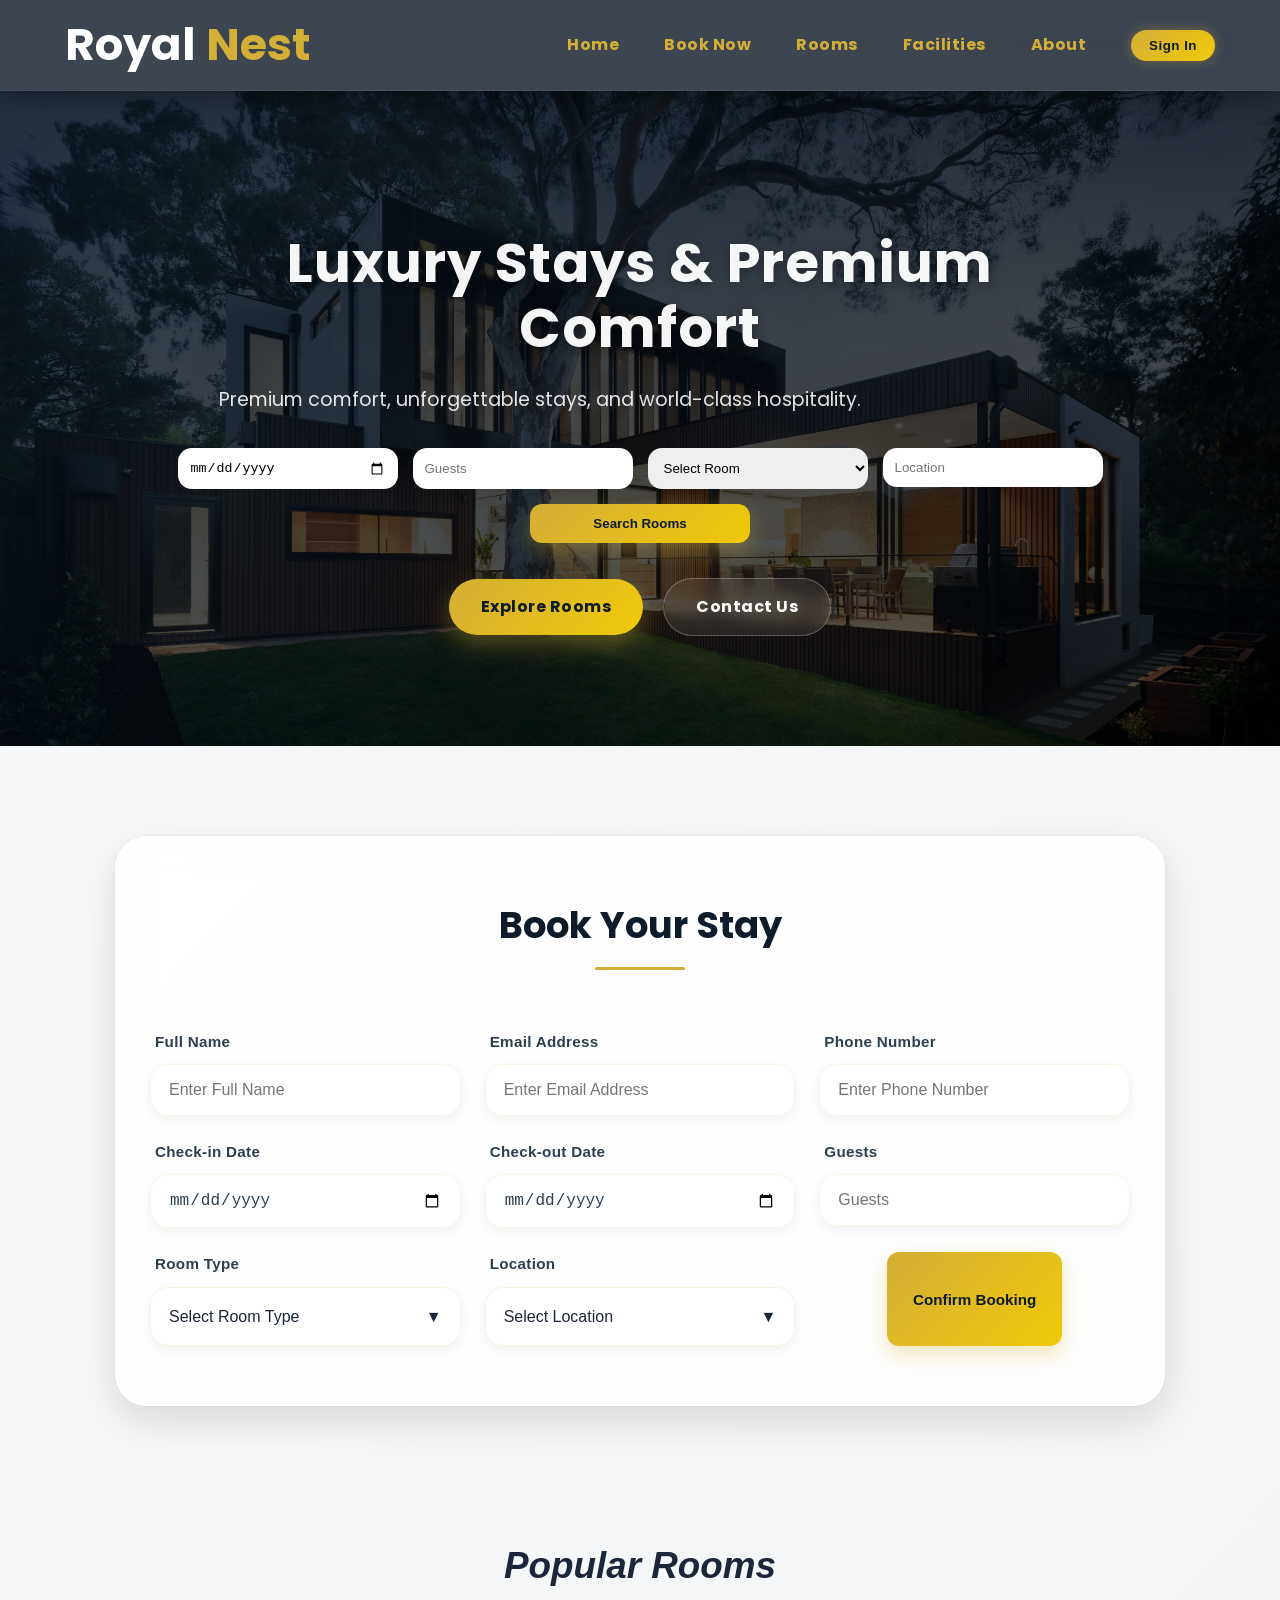
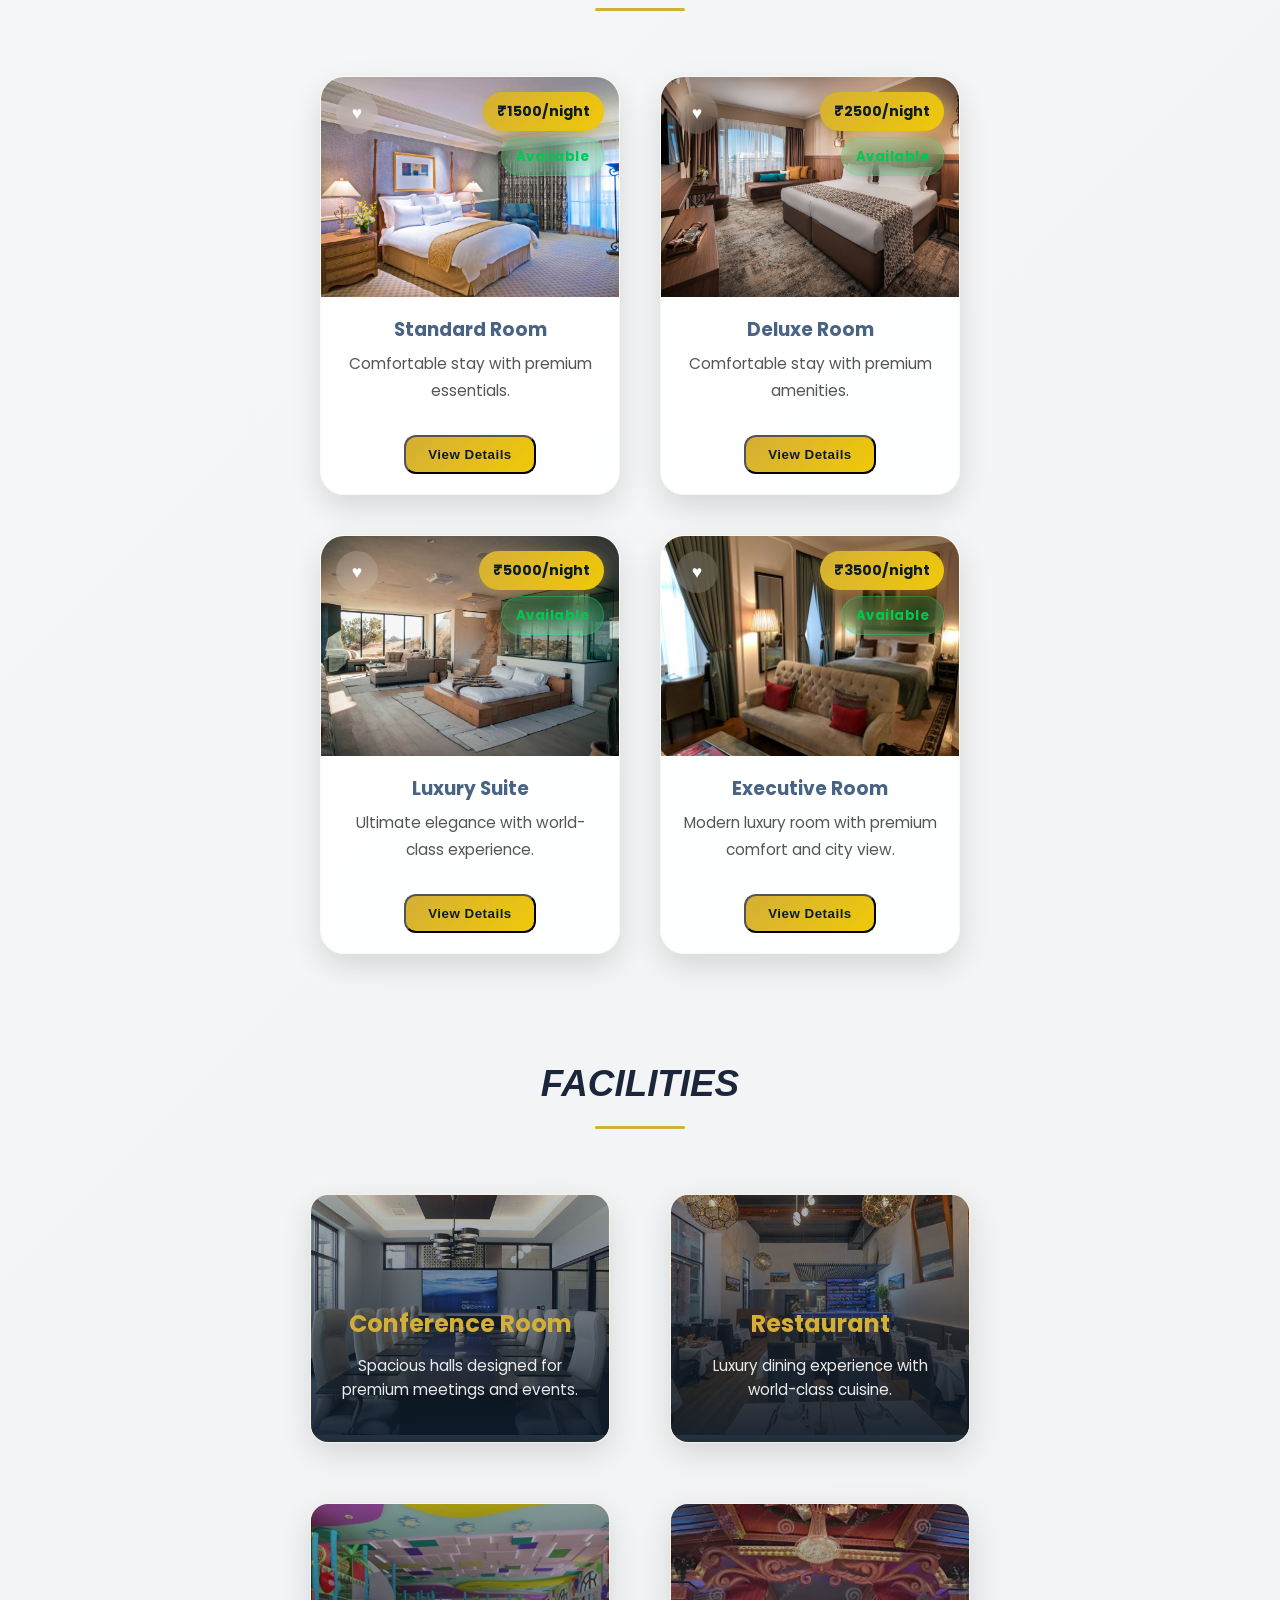
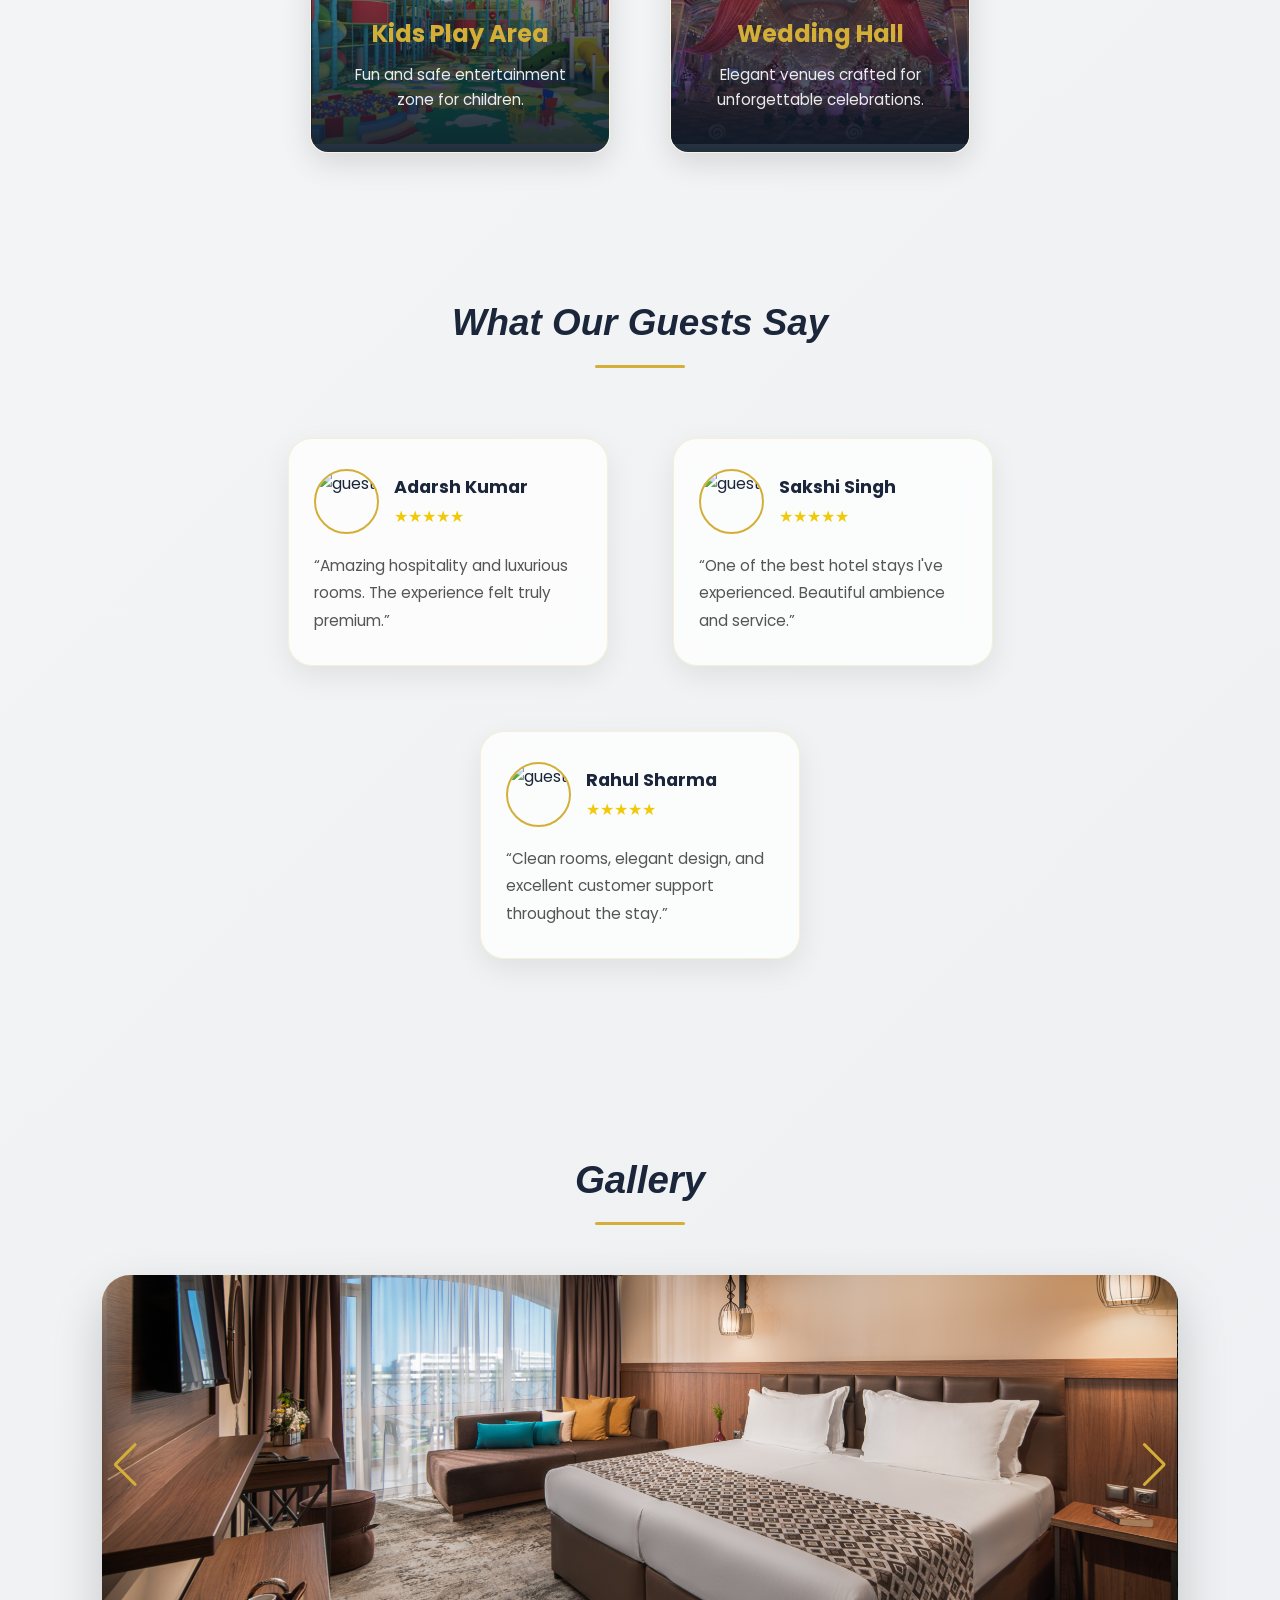
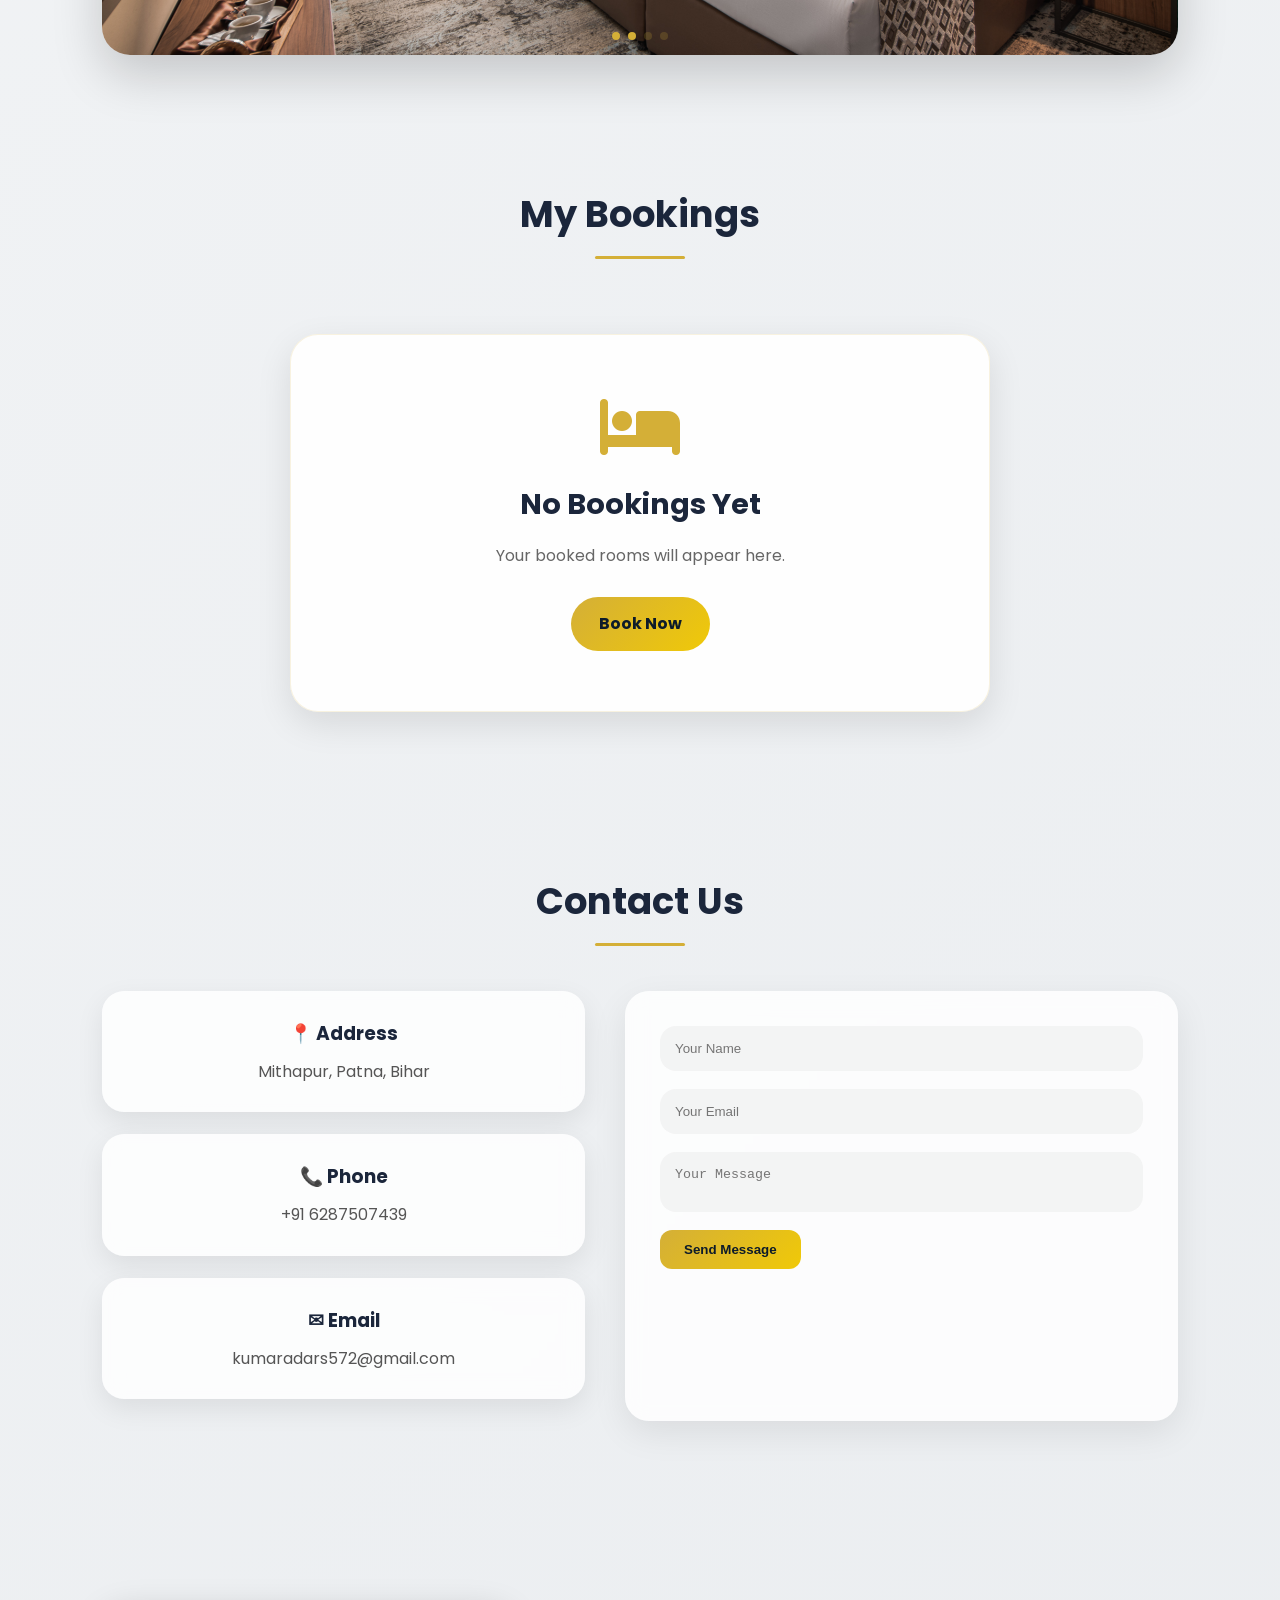
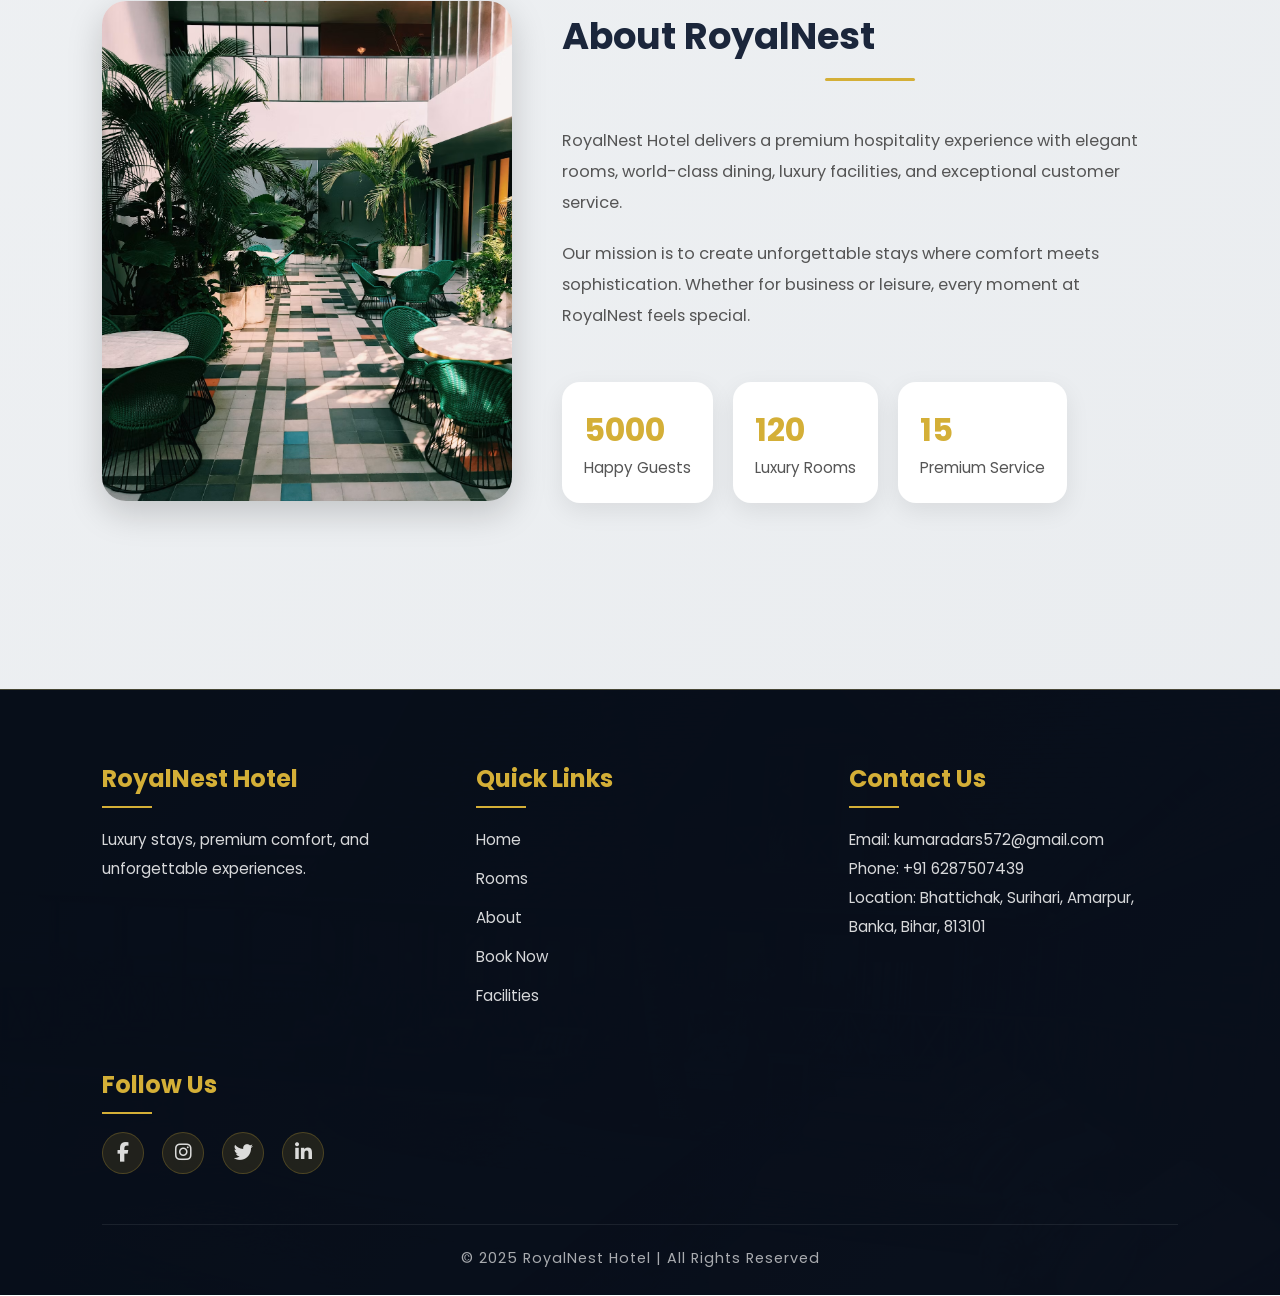
==== commit d2f2ceb2: "Updated hotel website structure and assets" ====
--- a/hotel.html
+++ b/hotel.html
@@ -10,7 +10,7 @@
   <meta name="viewport" content="width=device-width, initial-scale=1.0" />
   <title>Royal Nest Hotel</title>
 
-  <link rel="stylesheet" href="style.css" />
+  <link rel="stylesheet" href="assets/css/style.css" />
   <link rel="stylesheet" href="https://cdnjs.cloudflare.com/ajax/libs/font-awesome/6.5.0/css/all.min.css">
   <link
     href="https://fonts.googleapis.com/css2?family=Playfair+Display:wght@700&family=Poppins:wght@400;500&display=swap"
@@ -79,7 +79,7 @@
 
 
   <!-- Hero Section -->
-  <section class="hero">
+  <section class="hero reveal">
     <div class="hero-content">
       <h2>
 
@@ -100,24 +100,51 @@
           <input type="text" id="locationInput" placeholder="Location" required>
           <div class="location-dropdown" id="locationDropdown">
             <input type="text" id="locationSearch" placeholder="Search...">
-            <div>Bhagalpur</div>
-            <div>Patna</div>
-            <div>Delhi</div>
-            <div>Mumbai</div>
-            <div>Kolkata</div>
+           <div>Patna</div>
+<div>Delhi</div>
+<div>Mumbai</div>
+<div>Kolkata</div>
+<div>Bangalore</div>
+<div>Chennai</div>
+<div>Hyderabad</div>
+<div>Pune</div>
+<div>Lucknow</div>
+<div>Jaipur</div>
+<div>Ahmedabad</div>
+<div>Surat</div>
+<div>Bhopal</div>
+<div>Ranchi</div>
+<div>Varanasi</div>
+<div>Bhagalpur</div>
+<div>Katihar</div>
+<div>Purnea</div>
+<div>Noida</div>
+<div>Gurgaon</div>
+<div>Goa</div>
+<div>Shimla</div>
+<div>Darjeeling</div>
+<div>Manali</div>
           </div>
         </div>
+        
 
         <button type="button" id="searchBtn">Search Rooms</button>
-
-      </div>
+      </div>
+      <div class="hero-buttons">
+
+  <a href="#rooms" class="hero-btn primary-btn">
+    Explore Rooms
+  </a>
+
+  <a href="#contact" class="hero-btn secondary-btn">
+    Contact Us
+  </a>
+  </div>
 
     </div>
   </section>
-  <section
-class="real-booking"
-id="booking-form"
->
+ <section class="real-booking reveal"
+id="real-booking">
     <h2>Book Your Stay</h2>
     <form id="bookingForm">
 
@@ -191,103 +218,241 @@
             <span>▼</span>
           </div>
 
-          <div class="select-options" id="locationOptions">
-
-            <div data-value="Bhagalpur">Bhagalpur</div>
-
-            <div data-value="Patna">Patna</div>
-
-            <div data-value="Delhi">Delhi</div>
-
-            <div data-value="Mumbai">Mumbai</div>
-
-            <div data-value="Kolkata">Kolkata</div>
-
-          </div>
+         <div class="select-options" id="locationOptions">
+
+<input type="text"
+id="bookingLocationSearch"
+placeholder="Search city...">
+
+<div data-value="Patna">Patna</div>
+<div data-value="Delhi">Delhi</div>
+<div data-value="Mumbai">Mumbai</div>
+<div data-value="Kolkata">Kolkata</div>
+<div data-value="Bangalore">Bangalore</div>
+<div data-value="Chennai">Chennai</div>
+<div data-value="Hyderabad">Hyderabad</div>
+<div data-value="Pune">Pune</div>
+<div data-value="Lucknow">Lucknow</div>
+<div data-value="Jaipur">Jaipur</div>
+<div data-value="Ahmedabad">Ahmedabad</div>
+<div data-value="Surat">Surat</div>
+<div data-value="Bhopal">Bhopal</div>
+<div data-value="Ranchi">Ranchi</div>
+<div data-value="Varanasi">Varanasi</div>
+<div data-value="Bhagalpur">Bhagalpur</div>
+<div data-value="Katihar">Katihar</div>
+<div data-value="Purnea">Purnea</div>
+<div data-value="Noida">Noida</div>
+<div data-value="Gurgaon">Gurgaon</div>
+<div data-value="Goa">Goa</div>
+<div data-value="Shimla">Shimla</div>
+<div data-value="Darjeeling">Darjeeling</div>
+<div data-value="Manali">Manali</div>
+
+</div>
 
           <input type="hidden" id="bookingLocation">
 
         </div>
       </div>
-
-
       <button type="submit">Confirm Booking</button>
 
     </form>
   </section>
-  <section class="user-profile">
-    <h2>User Profile</h2>
-    <div class="profile-card">
-      <p><strong>Name:</strong> <span id="profileName"></span></p>
-      <p><strong>Email:</strong> <span id="profileEmail"></span></p>
-      <p><strong>Total Bookings:</strong> <span id="profileBookings"></span></p>
-      <p><strong>Total Spent:</strong> ₹<span id="profileSpent"></span></p>
-    </div>
-  </section>
   <!-- Rooms Containar -->
 
-  <section class="rooms" id="rooms">
-    <h2><strong><i>Popular Rooms</i></strong> </h2>
-    <div class="room-cards">
-      <div class="room" data-location="Patna" data-room="Standard Room">
-        <img
-          src="https://th.bing.com/th/id/R.7949918e964ecf7fb2a92ffec04c113d?rik=WKUEfx3mT9k3BQ&riu=http%3a%2f%2fcache.marriott.com%2fmarriottassets%2fmarriott%2fLASJW%2flasjw-suite-0084-hor-clsc.jpg%3finterpolation%3dprogressive-bilinear%26&ehk=oDRvnHGdTO5SUJmvUoxsmYCSFG%2beW%2fXXnw35tcAIjRw%3d&risl=&pid=ImgRaw&r=0"
-          alt="hotel image">
-        <div class="room-price">₹1500/night</div>
-        <h3>Standard Room</h3>
-        <p>Comfortable stay with premium essentials.</p>
-        <button class="room-btn" onclick="openRoomModal(
-'Standard Room',
-'Comfortable stay with premium essentials.',
-'₹1500/night',
-'https://th.bing.com/th/id/R.7949918e964ecf7fb2a92ffec04c113d?rik=WKUEfx3mT9k3BQ&riu=http%3a%2f%2fcache.marriott.com%2fmarriottassets%2fmarriott%2fLASJW%2flasjw-suite-0084-hor-clsc.jpg%3finterpolation%3dprogressive-bilinear%26&ehk=oDRvnHGdTO5SUJmvUoxsmYCSFG%2beW%2fXXnw35tcAIjRw%3d&risl=&pid=ImgRaw&r=0'
-)">
-          View Details
-          
-        </button>
-      </div>
-      <div class="room" data-location="Delhi" data-room="Deluxe Room">
-        <img
-          src="https://photos.mandarinoriental.com/is/image/MandarinOriental/dmo-The-worlds-most-romantic-hotel-suites-dubai-royal-penthouse-bedroom"
-          alt="hotel image">
-        <h3>Deluxe Room</h3>
-        <p>Comfortable stay with premium amenities.</p>
-        <div class="room-price">₹2500/night</div>
-        <button class="room-btn" onclick="openRoomModal(
-'Deluxe Room',
-'Comfortable stay with premium amenities.',
-'₹2500/night',
-'https://photos.mandarinoriental.com/is/image/MandarinOriental/dmo-The-worlds-most-romantic-hotel-suites-dubai-royal-penthouse-bedroom'
-)">
-          View Details
-        </button>
-      </div>
-      <div class="room " data-location="Mumbai" data-room="Luxury Suite">
-        <img src="https://images.unsplash.com/photo-1578683010236-d716f9a3f461?q=80&w=1200&auto=format&fit=crop"
-          alt="hotel image">
-        <div class="room-price">₹5000/night</div>
-        <h3>Luxury Suite</h3>
-        <p>Ultimate elegance with world-class experience.</p>
-        <button class="room-btn" onclick="openRoomModal(
-'Luxury Suite',
-'Ultimate elegance with world-class experience.',
-'₹5000/night',
-'https://images.unsplash.com/photo-1578683010236-d716f9a3f461?q=80&w=1200&auto=format&fit=crop'
-)">
-
-          View Details
-
-        </button>
-      </div>
-    </div>
-  </section>
+<section class="rooms reveal" id="rooms">
+
+  <h2><strong><i>Popular Rooms</i></strong></h2>
+
+  <div class="room-cards">
+
+    <!-- STANDARD ROOM -->
+
+    <div class="room"
+      data-location="Patna"
+      data-room="Standard Room">
+
+      <div class="wishlist-btn"
+        data-room="Standard Room">
+        ♥
+      </div>
+
+      <div class="availability available">
+        Available
+      </div>
+
+      <img src="images/rooms/Standard-room.jpg"
+      alt="Standard Room"
+      loading="lazy">
+
+      <div class="room-price">
+        ₹1500/night
+      </div>
+
+      <h3>Standard Room</h3>
+
+      <p>
+        Comfortable stay with premium essentials.
+      </p>
+
+      <button class="room-btn"
+        onclick="openRoomModal(
+        'Standard Room',
+        'Comfortable stay with premium essentials.',
+        '₹1500/night',
+        'images/rooms/Standard-room.jpg'
+      )">
+
+        View Details
+
+      </button>
+
+    </div>
+
+    <!-- DELUXE ROOM -->
+
+    <div class="room"
+      data-location="Delhi"
+      data-room="Deluxe Room">
+
+      <div class="wishlist-btn"
+        data-room="Deluxe Room">
+        ♥
+      </div>
+
+      <div class="availability available">
+        Available
+      </div>
+
+      <img
+        src="images/rooms/deluxe-room.jpg"
+        alt="hotel image"
+        loading="lazy">
+
+      <div class="room-price">
+        ₹2500/night
+      </div>
+
+      <h3>Deluxe Room</h3>
+
+      <p>
+        Comfortable stay with premium amenities.
+      </p>
+
+      <button class="room-btn"
+        onclick="openRoomModal(
+        'Deluxe Room',
+        'Comfortable stay with premium amenities.',
+        '₹2500/night',
+        'images/rooms/deluxe-room.jpg'
+      )">
+
+        View Details
+
+      </button>
+
+    </div>
+
+    <!-- LUXURY SUITE -->
+
+    <div class="room"
+      data-location="Mumbai"
+      data-room="Luxury Suite">
+
+      <div class="wishlist-btn"
+        data-room="Luxury Suite">
+        ♥
+      </div>
+
+      <div class="availability available">
+        Available
+      </div>
+
+      <img
+        src="images/rooms/luxury-suite.avif"
+        alt="Luxury Suite"
+        loading="lazy"
+        >
+
+      <div class="room-price">
+        ₹5000/night
+      </div>
+
+      <h3>Luxury Suite</h3>
+
+      <p>
+        Ultimate elegance with world-class experience.
+      </p>
+
+      <button class="room-btn"
+        onclick="openRoomModal(
+        'Luxury Suite',
+        'Ultimate elegance with world-class experience.',
+        '₹5000/night',
+        'images/rooms/luxury-suite.avif'
+      )">
+
+        View Details
+
+      </button>
+
+    </div>
+
+    <!-- EXECUTIVE ROOM -->
+
+    <div class="room"
+      data-location="Kolkata"
+      data-room="Executive Room">
+
+      <div class="wishlist-btn"
+        data-room="Executive Room">
+        ♥
+      </div>
+
+      <div class="availability available">
+        Available
+      </div>
+
+      <img
+        src="images/rooms/Executive-room.avif"
+        alt="Executive Room"
+        loading="lazy">
+
+      <div class="room-price">
+        ₹3500/night
+      </div>
+
+      <h3>Executive Room</h3>
+
+      <p>
+        Modern luxury room with premium comfort and city view.
+      </p>
+
+      <button class="room-btn"
+        onclick="openRoomModal(
+        'Executive Room',
+        'Modern luxury room with premium comfort and city view.',
+        '₹3500/night',
+        'images/rooms/Executive-room.avif'
+      )">
+
+        View Details
+
+      </button>
+
+    </div>
+
+  </div>
+
+</section>
 
 
 
 
 
   <!-- Facilities -->
-  <section class="facilities" id="facilities">
+  <section class="facilities reveal" id="facilities">
 
     <h2><strong><i>FACILITIES</i></strong></h2>
     <div class="facilitie-cards">
@@ -296,7 +461,7 @@
 class="facilitie"
 
 >
-        <img src="https://th.bing.com/th/id/OIP.Eh_cXnqgXGe45cJLq0iaxAHaGm?r=0&o=7rm=3&rs=1&pid=ImgDetMain"
+        <img src="images/rooms/Conference-room.jpg"
           alt="conference" />
         <div class="facility-overlay">
           <h3>Conference Room</h3>
@@ -308,7 +473,7 @@
 class="facilitie"
 
 >
-        <img src="https://th.bing.com/th/id/OIP.rI56h96boMyYF7mGiF9vkAHaFj?r=0&rs=1&pid=ImgDetMain" alt="restaurant" />
+        <img src="images/rooms/Resturant.jpg" alt="restaurant" />
         <div class="facility-overlay">
           <h3>Restaurant</h3>
           <p>Luxury dining experience with world-class cuisine.</p>
@@ -319,7 +484,7 @@
 class="facilitie"
 
 >
-        <img src="https://5.imimg.com/data5/AV/GB/QQ/SELLER-13597443/kids-play-zone-entertainment-service-500x500.png"
+        <img src="images/rooms/Playing-area.webp"
           alt="kids" />
         <div class="facility-overlay">
           <h3>Kids Play Area</h3>
@@ -332,7 +497,7 @@
 
 >
         <img
-          src="https://thumbs.dreamstime.com/z/beautiful-luxury-wedding-hall-delhi-india-beautiful-wedding-hall-photo-taken-me-delhi-india-111771013.jpg?w=400"
+          src="images/rooms/Wedding-hall.webp"
           alt="wedding" />
         <div class="facility-overlay">
           <h3>Wedding Hall</h3>
@@ -347,7 +512,7 @@
 
   <!-- Feedback section -->
 
-  <section class="testimonials" id="testimonials">
+  <section class="testimonials reveal" id="testimonials">
 
     <h2><strong><i>What Our Guests Say</i></strong></h2>
 
@@ -410,7 +575,7 @@
 
   <!-- Gallery section -->
   <section
-class="gallery"
+class="gallery reveal"
 id="gallery"
 >
 
@@ -425,7 +590,7 @@
     <div class="swiper-slide">
 
       <img
-      src="https://images.unsplash.com/photo-1566073771259-6a8506099945?q=80&w=1200&auto=format&fit=crop"
+      src="images/rooms/luxury-suite.avif"
       alt="Luxury Room">
 
     </div>
@@ -433,15 +598,15 @@
     <div class="swiper-slide">
 
       <img
-      src="https://5.imimg.com/data5/AV/GB/QQ/SELLER-13597443/kids-play-zone-entertainment-service-500x500.png"
+      src="images/rooms/deluxe-room.jpg"
       alt="Pool">
 
     </div>
-
+ 
     <div class="swiper-slide">
 
       <img
-      src="https://images.unsplash.com/photo-1542314831-068cd1dbfeeb?q=80&w=1200&auto=format&fit=crop"
+      src="images/rooms/hotel-about.avif"
       alt="Lobby">
 
     </div>
@@ -449,7 +614,7 @@
     <div class="swiper-slide">
 
       <img
-      src="https://images.unsplash.com/photo-1414235077428-338989a2e8c0?q=80&w=1200&auto=format&fit=crop"
+      src="images/rooms/Resturant.jpg"
       alt="Restaurant">
 
     </div>
@@ -466,13 +631,13 @@
 
   </section>
   <!-- My Booking -->
-  <section class="my-bookings">
+  <section class="my-bookings reveal">
     <h2>My Bookings</h2>
     <div id="bookingList"></div>
   </section>
 
   <!-- Contact Section -->
-  <section class="contact " id="contact">
+  <section class="contact reveal" id="contact">
 
     <h2>Contact Us</h2>
 
@@ -499,11 +664,23 @@
 
       <form id="contactForm">
 
-        <input type="text" placeholder="Your Name" required>
-
-        <input type="email" placeholder="Your Email" required>
-
-        <textarea placeholder="Your Message" rows="5" required></textarea>
+        <input
+type="text"
+id="contactName"
+placeholder="Your Name"
+required>
+
+        <input
+type="email"
+id="contactEmail"
+placeholder="Your Email"
+required>
+
+       <textarea
+id="contactMessage"
+placeholder="Your Message"
+required>
+</textarea>
 
         <button type="submit">Send Message</button>
 
@@ -517,13 +694,14 @@
 
 
   <!-- About -->
-  <section class="about" id="about">
+  <section class="about reveal" id="about">
 
     <div class="about-container">
 
       <div class="about-image">
-        <img src="https://images.unsplash.com/photo-1522798514-97ceb8c4f1c8?q=80&w=1200&auto=format&fit=crop"
-          alt="Hotel">
+        <img src="images/rooms/hotel-about.avif"
+          alt="Hotel"
+          loading="lazy">
       </div>
 
       <div
@@ -543,25 +721,17 @@
         </p>
 
         <div class="about-stats">
-
+     <div class="stat-box">
+    <h3 class="counter" data-target="5000">0</h3>
+            <span>Happy Guests</span>
+          </div>
           <div class="stat-box">
-            <h3 class="counter" data-target="250">
-  0
-</h3>
+            <h3 class="counter" data-target="120">0</h3>
             <span>Luxury Rooms</span>
           </div>
 
           <div class="stat-box">
-            <h3 class="counter" data-target="15000">
-  0
-</h3>
-            <span>Happy Guests</span>
-          </div>
-
-          <div class="stat-box">
-            <h3 class="counter" data-target="5">
-  0
-</h3>
+   <h3 class="counter" data-target="15">0</h3>
             <span>Premium Service</span>
           </div>
 
@@ -578,7 +748,7 @@
   <!-- admin-dashboard -->
 
 
-  <section class="admin-dashboard">
+  <section class="admin-dashboard reveal">
     <h2>Admin Dashboard</h2>
     <div class="admin-stats">
       <div class="stat-card">
@@ -685,6 +855,20 @@
     <p>
       <strong>Total:</strong>
       ₹<span id="invoicePrice"></span>
+      <p>
+  <strong>Total Nights:</strong>
+  <span id="invoiceNights"></span>
+</p>
+
+<p>
+  <strong>GST:</strong>
+  ₹<span id="invoiceGST"></span>
+</p>
+
+<p>
+  <strong>Grand Total:</strong>
+  ₹<span id="invoiceTotal"></span>
+</p>
     </p>
 
   </div>
@@ -710,7 +894,10 @@
 
     <div class="modal-content">
 
-      <span class="close-modal" id="closeModal">&times;</span>
+      <div class="close-modal"
+onclick="closeRoomModal()">
+  ×
+</div>
 
       <img id="modalImage" src="" alt="Room Image">
 
@@ -735,9 +922,13 @@
 
       </div>
 
-      <button class="modal-book-btn">
-        Book This Room
-      </button>
+<button
+class="modal-book-btn"
+onclick="bookSelectedRoom()">
+
+  Book This Room
+
+</button>
 
     </div>
 
@@ -756,7 +947,7 @@
   >
 
 </div>
-<script src="script.js"></script>
+<script src="assets/js/script.js"></script>
 </body>
 
 </html>
--- a/assets/css/style.css
+++ b/assets/css/style.css
@@ -0,0 +1,3788 @@
+* {
+  margin: 0;
+  padding: 0;
+  box-sizing: border-box;
+}
+
+html {
+  scroll-behavior: smooth;
+}
+
+body {
+  font-family: 'Poppins', sans-serif;
+  line-height: 1.6;
+  background: linear-gradient(135deg, #f8f9fa, #e9ecef);
+  color: #1b263b;
+  overflow-x:hidden;
+}
+html,
+body{
+  overflow-x:hidden;
+}
+
+header {
+  background: rgba(8, 18, 32, 0.78);
+  -webkit-backdrop-filter: blur(14px);
+  backdrop-filter: blur(18px);
+  box-shadow: 0 8px 24px rgba(0, 0, 0, 0.28);
+  border-bottom: 1px solid rgba(255, 255, 255, 0.06);
+  position: sticky;
+  top: 0;
+  z-index: 1000;
+}
+
+.container{
+  max-width:1200px;
+  margin:auto;
+  padding:0 25px;
+
+  display:flex;
+  justify-content:space-between;
+  align-items:center;
+
+  height:90px;
+}
+
+nav{
+  display:flex;
+  align-items:center;
+}
+
+nav ul{
+  display:flex;
+  align-items:center;
+  gap:45px;
+
+  list-style:none;
+}
+
+.logo{
+  font-size:2.8rem;
+  font-weight:700;
+  margin:0;
+  line-height:1;
+}
+
+.logo .white{
+  color:#fff;
+}
+
+.logo .gold{
+  color:#d4af37;
+}
+@media(max-width:768px){
+
+  .logo{
+    font-size:2rem;
+  }
+
+}
+nav ul{
+  display:flex;
+  align-items:center;
+  gap:45px;
+
+  list-style:none;
+}
+nav ul li a:hover {
+
+  color: #fff;
+}
+
+nav ul li a {
+  color: #d4af37;
+
+  text-decoration: none;
+
+  font-weight: 600;
+
+  position: relative;
+
+  transition: all 0.35s ease;
+
+  padding: 6px 0;
+
+  letter-spacing: 0.5px;
+}
+
+nav ul li a::after {
+  content: "";
+
+  position: absolute;
+
+  left: 0;
+  bottom: -4px;
+
+  width: 0%;
+  height: 2px;
+
+  background: linear-gradient(135deg, #d4af37, #f0c908);
+
+  border-radius: 50px;
+
+  transition: width 0.35s ease;
+}
+
+nav ul li a:hover::after {
+  width: 100%;
+}
+
+.hero {
+  position: relative;
+
+  overflow: hidden;
+
+  background:
+    linear-gradient(rgba(0, 0, 0, 0.62),
+      rgba(0, 0, 0, 0.45)),
+    url("../../images/hero/hero-bg.jpg") no-repeat center center/cover;
+
+  color: rgba(255, 255, 255, 0.96);
+
+  text-align: center;
+
+  padding: 140px 20px 110px;
+}
+
+.hero-content h2 {
+  font-size: 2.8em;
+}
+.hero::before{
+  content:"";
+
+  position:absolute;
+  inset:0;
+
+  background:
+    linear-gradient(
+      135deg,
+      rgba(13,27,42,0.55),
+      rgba(0,0,0,0.35)
+    );
+
+  z-index:1;
+}
+
+.hero-content{
+  position:relative;
+  z-index:2;
+
+  max-width:900px;
+  margin:auto;
+}
+
+.hero-content h2{
+  font-size:3.4rem;
+  font-weight:700;
+
+  line-height:1.2;
+
+  margin-bottom:20px;
+}
+
+.hero-subtitle{
+  font-size:1.15rem;
+
+  max-width:700px;
+
+  margin:auto auto 35px;
+
+  line-height:1.9;
+
+  color:rgba(255,255,255,0.88);
+}
+
+/* BUTTONS */
+
+.hero-buttons{
+  display:flex;
+  justify-content:center;
+  align-items:center;
+  gap:20px;
+  margin-top:35px;
+  flex-wrap:wrap;
+}
+
+.hero-btn{
+  padding:15px 32px;
+
+  border-radius:50px;
+
+  text-decoration:none;
+
+  font-weight:700;
+
+  transition:0.35s ease;
+
+  letter-spacing:0.5px;
+}
+
+.primary-btn{
+  background:
+    linear-gradient(
+      135deg,
+      #d4af37,
+      #f0c908
+    );
+
+  color:#0d1b2a;
+
+  box-shadow:
+    0 10px 25px rgba(212,175,55,0.35);
+}
+
+.primary-btn:hover{
+  transform:translateY(-4px);
+
+  box-shadow:
+    0 15px 30px rgba(212,175,55,0.45);
+}
+
+.secondary-btn{
+  border:1px solid rgba(255,255,255,0.25);
+
+  background:
+    rgba(255,255,255,0.08);
+
+  color:white;
+
+  -webkit-backdrop-filter:blur(8px);
+  backdrop-filter:blur(8px);
+}
+
+.secondary-btn:hover{
+  background:
+    rgba(255,255,255,0.16);
+
+  transform:translateY(-4px);
+}
+
+/* MOBILE */
+
+@media(max-width:768px){
+
+  .hero{
+    padding:120px 18px 90px;
+  }
+
+  .hero-content h2{
+    font-size:2.2rem;
+  }
+
+  .hero-subtitle{
+    font-size:1rem;
+    line-height:1.8;
+  }
+
+  .hero-buttons{
+    flex-direction:column;
+  }
+
+  .hero-btn{
+    width:85%;
+    text-align:center;
+  }
+
+}
+.booking {
+  display: grid;
+  grid-template-columns: repeat(4, 220px);
+  gap: 15px;
+  justify-content: center;
+}
+
+.booking input,
+.booking select {
+  width: 220px;
+  padding: 12px;
+  border-radius: 14px;
+  border: none;
+  outline: none;
+}
+
+.booking button {
+  background: linear-gradient(135deg, #d4af37, #f0c908);
+  color: #0d1b2a;
+  border: none;
+  border-radius: 12px;
+  font-weight: bold;
+  padding: 12px 22px;
+  transition: all 0.3s ease;
+  box-shadow: 0 8px 20px rgba(212, 175, 55, 0.35);
+  grid-column: span 4;
+  justify-self: center;
+  width: 220px;
+}
+
+.booking button:hover,
+.contact button:hover {
+  transform: translateY(-2px);
+  box-shadow: 0 10px 24px rgba(212, 175, 55, 0.45);
+}
+
+
+.about {
+  padding: 90px 8%;
+}
+
+.about-container {
+  display: flex;
+  align-items: center;
+  gap: 50px;
+  flex-wrap: wrap;
+}
+
+.about-image {
+  flex: 0.8;
+}
+
+.about-image img {
+  width: 100%;
+  border-radius: 24px;
+  max-height: 500px;
+  object-fit: cover;
+  box-shadow: 0 12px 35px rgba(0, 0, 0, 0.18);
+}
+
+.about-content {
+  flex: 1.2;
+  display: flex;
+  flex-direction: column;
+  justify-content: flex-start;
+}
+
+.about-content h2 {
+  font-size: 2.5rem;
+  margin-bottom: 20px;
+  color: #1b263b;
+}
+
+.about-content p {
+  color: #555;
+  margin-bottom: 20px;
+  line-height: 1.9;
+  font-size: 1.02rem;
+  max-width: 600px;
+}
+
+.about-stats {
+  display: flex;
+  gap: 20px;
+  margin-top: 30px;
+  flex-wrap: wrap;
+}
+
+.stat-box {
+  background: white;
+  padding: 22px;
+  border-radius: 18px;
+  min-width: 140px;
+  box-shadow: 0 8px 25px rgba(0, 0, 0, 0.08);
+  transition: all 0.35s ease;
+}
+
+.stat-box:hover {
+  transform: translateY(-8px);
+  box-shadow: 0 12px 30px rgba(212, 175, 55, 0.25);
+}
+
+.stat-box h3 {
+  color: #d4af37;
+  font-size: 2rem;
+}
+
+.stat-box span {
+  color: #555;
+  font-size: 0.95rem;
+}
+
+.room-cards {
+  display: flex;
+  flex-wrap: wrap;
+  justify-content: center;
+}
+
+.room,
+.facilitie,
+.testimonial {
+  background: rgba(255, 255, 255, 0.92);
+  border: none;
+  border-radius: 18px;
+  overflow: hidden;
+  width: 300px;
+  box-shadow: 0 10px 30px rgba(0, 0, 0, 0.12);
+  transition: all 0.4s ease;
+  margin: 20px;
+}
+
+.room img {
+  width: 100%;
+  height: 220px;
+
+  object-fit: cover;
+
+  transition:
+    transform 0.6s ease,
+    filter 0.5s ease;
+}
+
+.room h3 {
+  margin: 10px 0 5px;
+}
+
+.room p {
+  margin-bottom: 15px;
+}
+/* ===== PREMIUM ROOM CARD ===== */
+
+.room{
+  position:relative;
+
+  overflow:hidden;
+}
+
+/* WISHLIST */
+
+.wishlist-btn{
+  position:absolute;
+
+  top:15px;
+  left:15px;
+
+  width:42px;
+  height:42px;
+
+  border-radius:50%;
+
+  background:
+    rgba(255,255,255,0.15);
+
+  -webkit-backdrop-filter:blur(8px);
+  backdrop-filter:blur(8px);
+
+  display:flex;
+  justify-content:center;
+  align-items:center;
+
+  color:white;
+
+  font-size:1.1rem;
+
+  z-index:5;
+
+  cursor:pointer;
+
+  transition:0.35s ease;
+}
+
+.wishlist-btn:hover{
+  background:#ff2e63;
+
+  transform:scale(1.08);
+}
+.wishlist-btn.active{
+
+  background:#ff2e63;
+
+  color:#fff;
+
+  box-shadow:
+    0 0 15px rgba(255,46,99,0.45);
+
+}
+/* AVAILABILITY */
+
+.availability{
+  position:absolute;
+
+  top:15px;
+  right:15px;
+
+  padding:8px 14px;
+
+  border-radius:50px;
+
+  font-size:0.8rem;
+  font-weight:700;
+
+  z-index:5;
+}
+
+.availability.available{
+  background:
+    rgba(0,255,120,0.15);
+
+  color:#00d26a;
+
+  border:
+    1px solid rgba(0,255,120,0.25);
+
+  -webkit-backdrop-filter:blur(10px);
+  backdrop-filter:blur(10px);
+}
+
+/* IMAGE */
+
+.room img{
+  transition:
+    transform 0.5s ease,
+    filter 0.4s ease;
+}
+
+.room:hover img{
+  transform:scale(1.05);
+
+  filter:brightness(0.92);
+}
+
+/* BUTTON */
+
+.room-btn{
+  transition:0.35s ease;
+}
+
+.room-btn:hover{
+  transform:translateY(-4px);
+
+  box-shadow:
+    0 12px 24px rgba(212,175,55,0.28);
+}
+.contact {
+  padding: 90px 8%;
+  text-align: center;
+}
+
+.contact h2 {
+  font-size: 2.4rem;
+  margin-bottom: 50px;
+  color: #1b263b;
+}
+
+.contact-container {
+  display: flex;
+  gap: 40px;
+  align-items: stretch;
+  justify-content: center;
+  flex-wrap: wrap;
+}
+
+.contact-info {
+  flex: 1;
+  min-width: 280px;
+}
+
+.info-box {
+  background: rgba(255, 255, 255, 0.82);
+  -webkit-backdrop-filter: blur(10px);
+  backdrop-filter: blur(10px);
+  padding: 28px;
+  border-radius: 22px;
+  margin-bottom: 22px;
+  box-shadow: 0 10px 28px rgba(0, 0, 0, 0.08);
+  transition: all 0.35s ease;
+}
+
+.info-box:hover {
+  transform: translateY(-8px);
+  box-shadow: 0 15px 35px rgba(212, 175, 55, 0.22);
+}
+
+.info-box h3 {
+  color: #1b263b;
+  margin-bottom: 10px;
+}
+
+.info-box p {
+  color: #555
+}
+
+.contact form {
+  flex: 1;
+  min-width: 300px;
+  -webkit-backdrop-filter: blur(10px);
+  background: rgba(255, 255, 255, 0.82);
+  backdrop-filter: blur(10px);
+  padding: 35px;
+  border-radius: 24px;
+  box-shadow: 0 12px 35px rgba(0, 0, 0, 0.08);
+
+  display: flex;
+  flex-direction: column;
+  gap: 18px;
+}
+
+.contact input,
+.contact textarea {
+  width: 100%;
+  padding: 15px;
+  border-radius: 16px;
+  border: none;
+  outline: none;
+  background: rgba(240, 240, 240, 0.7);
+}
+
+.contact textarea {
+  resize: none;
+}
+
+.contact button {
+  background: linear-gradient(135deg, #d4af37, #f0c908);
+  color: #0d1b2a;
+  padding: 12px 24px;
+  border: none;
+  border-radius: 12px;
+  font-weight: bold;
+  transition: all 0.3s ease;
+  align-self: flex-start;
+}
+
+footer {
+  background:
+    linear-gradient(135deg, rgba(13, 27, 42, 0.98), rgba(27, 38, 59, 0.98)),
+    url("../../images/rooms/footer.avif") center/cover;
+  color: white;
+  padding: 70px 8% 25px;
+  margin-top: 90px;
+  position: relative;
+  overflow: hidden;
+  border-top: 1px solid rgba(212, 175, 55, 0.25);
+}
+
+footer::before {
+  content: "";
+  position: absolute;
+  inset: 0;
+  background: rgba(5, 10, 20, 0.78);
+  z-index: 1;
+}
+.footer-container {
+  display: grid;
+  grid-template-columns: repeat(auto-fit, minmax(240px, 1fr));
+  gap: 45px;
+  position: relative;
+  z-index: 2;
+}
+
+.footer-section {
+  transition: all 0.4s ease;
+}
+
+.footer-section:hover {
+
+  transform: translateY(-3px);
+}
+
+.footer-section h3,
+.footer-section h4 {
+  color: #d4af37;
+  margin-bottom: 18px;
+  font-size: 1.5rem;
+  position: relative;
+}
+
+.footer-section h3::after,
+.footer-section h4::after {
+  content: "";
+  display: block;
+  width: 50px;
+  height: 2px;
+  background: #d4af37;
+  margin-top: 8px;
+}
+
+.footer-section p,
+.footer-section li,
+.footer-section a {
+  color: rgba(255, 255, 255, 0.84);
+  font-size: 0.95rem;
+  line-height: 1.9;
+  text-decoration: none;
+  transition: all 0.3s ease;
+}
+
+.footer-section ul {
+  list-style: none;
+  padding: 0;
+}
+
+.footer-section ul li {
+  margin-bottom: 10px;
+}
+
+.footer-section a:hover {
+  color: #d4af37;
+  padding-left: 4px;
+}
+
+.social-icons {
+  display: flex;
+  gap: 18px;
+  flex-wrap: wrap;
+  margin-top: 12px;
+}
+
+.social-icons a {
+  width: 42px;
+  height: 42px;
+  display: flex;
+  align-items: center;
+  justify-content: center;
+  background: rgba(212, 175, 55, 0.12);
+  border: 1px solid rgba(212, 175, 55, 0.25);
+  border-radius: 50%;
+  font-size: 1.2rem;
+  transition: all 0.35s ease;
+}
+
+.social-icons a:hover {
+  background: linear-gradient(135deg, #d4af37, #f0c908);
+  color: #0d1b2a;
+  transform: translateY(-2px);
+}
+
+.footer-bottom {
+  text-align: center;
+  margin-top: 50px;
+  padding-top: 22px;
+  border-top: 1px solid rgba(255, 255, 255, 0.08);
+  color: rgba(255, 255, 255, 0.65);
+  font-size: 0.9rem;
+  position: relative;
+  z-index: 2;
+}
+
+.footer-bottom p {
+  letter-spacing: 1px;
+}
+
+.rooms {
+  max-width: 1000px;
+  margin: auto;
+  padding: 40px 20px;
+  text-align: center;
+  color: rgba(10, 45, 88, 0.744);
+}
+
+.facilities {
+  max-width: 1000px;
+  margin: auto;
+  padding: 40px 20px;
+  text-align: center;
+  color: rgba(10, 45, 88, 0.744);
+
+  transition: transform 0.3s, box-shadow 0.3s;
+  position: relative;
+}
+
+.facilities h2 {
+  font-size: 2.3rem;
+  margin-bottom: 45px;
+  color: #1b263b;
+  position: relative;
+}
+
+.rooms h2,
+.facilities h2,
+.testimonials h2,
+.gallery h2,
+.contact h2,
+.about h2,
+.real-booking h2,
+.admin-dashboard h2,
+.my-bookings h2,
+.confirmation-section h2 {
+  font-size: 2.3rem;
+  margin-bottom: 45px;
+  color: #1b263b;
+  position: relative;
+  display: inline-block;
+}
+
+.rooms h2::after,
+.facilities h2::after,
+.testimonials h2::after,
+.gallery h2::after,
+.contact h2::after,
+.about h2::after,
+.real-booking h2::after,
+.admin-dashboard h2::after,
+.my-bookings h2::after,
+.confirmation-section h2::after {
+  content: "";
+  width: 90px;
+  height: 3px;
+  background: #d4af37;
+  display: block;
+  margin: 12px auto 0;
+  border-radius: 50px;
+}
+
+
+.facilitie-cards {
+  display: flex;
+  flex-wrap: wrap;
+  justify-content: center;
+  gap: 20px;
+}
+
+.facilitie img {
+  width: 100%;
+  height: 240px;
+  object-fit: cover;
+}
+
+.facilitie h3 {
+  margin: 10px 0 5px;
+}
+
+.facilitie p {
+  margin-bottom: 15px;
+}
+
+.room:hover,
+.facilitie:hover,
+.testimonial:hover {
+  transform: translateY(-5px);
+  box-shadow: 0 15px 35px rgba(212, 175, 55, 0.28);
+}
+
+.facilitie {
+  position: relative;
+  overflow: hidden;
+  cursor: pointer;
+  border: 1px solid rgba(212, 175, 55, 0.15);
+}
+
+.facilitie img {
+  height: 240px;
+  object-fit: cover;
+  transition: transform 0.5s ease;
+}
+
+.facility-overlay {
+  position: absolute;
+  inset: 0;
+  background: linear-gradient(to top,
+      rgba(13, 27, 42, 0.92),
+      rgba(13, 27, 42, 0.25));
+  display: flex;
+  flex-direction: column;
+  justify-content: flex-end;
+  padding: 25px;
+  transition: all 0.4s ease;
+}
+
+.facility-overlay h3 {
+  color: #d4af37;
+  margin-bottom: 10px;
+  font-size: 1.5rem;
+}
+
+.facility-overlay p {
+  color: rgba(255, 255, 255, 0.9);
+  font-size: 0.95rem;
+}
+
+.facilitie:hover img {
+
+  transform: scale(1.03);
+}
+
+.facilitie:hover .facility-overlay {
+  background: linear-gradient(to top,
+      rgba(13, 27, 42, 0.97),
+      rgba(13, 27, 42, 0.45));
+}
+
+.testimonials {
+  position: relative;
+  padding: 80px 8%;
+  text-align: center;
+}
+
+.testimonials h2 {
+  font-size: 2.3rem;
+  margin-bottom: 50px;
+  color: #1b263b;
+}
+
+.testimonial-cards {
+  display: flex;
+  gap: 25px;
+  justify-content: center;
+  flex-wrap: wrap;
+}
+
+
+.testimonial {
+  background: rgba(255, 255, 255, 0.75);
+  -webkit-backdrop-filter: blur(12px);
+  backdrop-filter: blur(12px);
+  border: 1px solid rgba(212, 175, 55, 0.18);
+  border-radius: 24px;
+  padding: 30px 25px;
+  width: 320px;
+  text-align: left;
+  transition: all 0.4s ease;
+  box-shadow: 0 10px 30px rgba(0, 0, 0, 0.08);
+}
+
+.testimonial:hover {
+  transform: translateY(-4px);
+  box-shadow: 0 18px 40px rgba(212, 175, 55, 0.22);
+}
+
+.guest-profile {
+  display: flex;
+  align-items: center;
+  gap: 15px;
+  margin-bottom: 18px;
+}
+
+.guest-profile img {
+  width: 65px;
+  height: 65px;
+  border-radius: 50%;
+  object-fit: cover;
+  border: 2px solid #d4af37;
+}
+
+.guest-profile h4 {
+  margin: 0;
+  color: #1b263b;
+  font-size: 1.1rem;
+}
+
+.stars {
+  color: #f0c908;
+  font-size: 1rem;
+  margin-top: 3px;
+}
+
+.testimonial p {
+  color: #555;
+  line-height: 1.8;
+  font-size: 0.96rem;
+}
+
+.gallery {
+  padding: 90px 8%;
+  text-align: center;
+}
+
+.gallery h2 {
+  font-size: 2.4rem;
+  margin-bottom: 50px;
+  color: #1b263b;
+}
+
+.gallery-images {
+  display: grid;
+
+  grid-template-columns:
+    repeat(auto-fit, minmax(260px, 1fr));
+
+  gap: 28px;
+}
+
+.gallery-item {
+  position: relative;
+
+  overflow: hidden;
+
+  border-radius: 26px;
+
+  cursor: pointer;
+
+  box-shadow:
+    0 12px 30px rgba(0, 0, 0, 0.14);
+
+  transition: all 0.45s ease;
+
+  isolation: isolate;
+}
+
+.gallery-item img {
+  width: 100%;
+
+  height: 220px;
+
+  object-fit: cover;
+
+  transition:
+    transform 0.7s ease,
+    filter 0.5s ease;
+}
+
+.gallery-overlay {
+  position: absolute;
+
+  inset: 0;
+
+  background:
+    linear-gradient(to top,
+      rgba(13, 27, 42, 0.96),
+      rgba(13, 27, 42, 0.15));
+
+  display: flex;
+
+  align-items: flex-end;
+
+  padding: 28px;
+
+  opacity: 0;
+
+  transition: all 0.45s ease;
+
+  z-index: 2;
+}
+
+.gallery-overlay h3 {
+  color: white;
+
+  font-size: 1.6rem;
+
+  transform: translateY(30px);
+
+  transition: all 0.45s ease;
+}
+
+.gallery-item:hover .gallery-overlay h3 {
+  transform: translateY(0);
+}
+
+.gallery-item:hover {
+    transform:
+    translateY(-5px);
+  box-shadow:
+    0 18px 40px rgba(0, 0, 0, 0.18),
+    0 0 25px rgba(212, 175, 55, 0.18);
+}
+
+.gallery-item:hover img {
+  transform: scale(1.03);
+  filter:
+    brightness(0.8) blur(1px);
+}
+
+.gallery-item:hover .gallery-overlay {
+  opacity: 1;
+}
+
+.signin-btn {
+  background-color: #223345;
+
+  color: #d4af37;
+  border: none;
+  padding: 4px 10px;
+  font-weight: bold;
+  border-radius: 50px;
+
+  cursor: pointer;
+  display: flex;
+  align-items: center;
+  gap: 8px;
+
+  transition: all 0.3s ease;
+}
+
+.signin-btn i {
+  font-size: 18px;
+}
+
+.room {
+  position: relative;
+
+  background: rgba(255, 255, 255, 0.92);
+
+  border-radius: 24px;
+
+  overflow: hidden;
+
+  width: 300px;
+
+  margin: 20px;
+
+  box-shadow:
+    0 12px 30px rgba(0, 0, 0, 0.12);
+
+  transition: all 0.45s ease;
+
+  border: 1px solid rgba(212, 175, 55, 0.08);
+  -webkit-backdrop-filter: blur(10px);
+  backdrop-filter: blur(10px);
+
+  isolation: isolate;
+}
+.room:hover{
+
+  transform:translateY(-6px);
+
+  box-shadow:
+    0 12px 28px rgba(0,0,0,0.14);
+}
+.room-price {
+  position: absolute;
+  top: 15px;
+  right: 15px;
+  background: linear-gradient(135deg, #d4af37, #f0c908);
+  color: #0d1b2a;
+  padding: 8px 14px;
+  border-radius: 50px;
+  font-weight: bold;
+  font-size: 0.9rem;
+  box-shadow: 0 4px 12px rgba(212, 175, 55, 0.35);
+}
+
+.room-btn {
+  display: inline-block;
+  margin: 15px 0 20px;
+  padding: 10px 22px;
+  background: linear-gradient(135deg, #d4af37, #f0c908);
+  color: #0d1b2a;
+  text-decoration: none;
+  border-radius: 12px;
+  font-weight: bold;
+  transition: all 0.35s ease;
+  letter-spacing: 0.5px;
+  position:relative;
+
+overflow:hidden;
+}
+.room-btn:hover {
+
+  transform: translateY(-2px);
+
+  box-shadow:
+    0 8px 18px rgba(212,175,55,0.22);
+}
+.room p {
+  padding: 0 20px;
+
+  color: #555;
+
+  line-height: 1.8;
+
+  font-size: 0.96rem;
+}
+
+.room:hover img {
+
+  transform: scale(1.04);
+
+  filter: brightness(1.02);
+}
+
+
+#authBtn {
+  background: linear-gradient(135deg, #d4af37, #f0c908);
+  color: #0d1b2a;
+  border: none;
+  padding: 8px 18px;
+  border-radius: 50px;
+  font-weight: 600;
+  letter-spacing: 0.5px;
+  cursor: pointer;
+  transition: all 0.3s ease;
+  box-shadow: 0 0 12px rgba(212, 175, 55, 0.35);
+}
+
+#authBtn:hover {
+  color: #0d1b2a;
+
+  transform: translateY(-2px);
+  box-shadow: 0 5px 15px rgba(240, 201, 8, 0.4);
+}
+
+
+#authBtn:active {
+  transform: scale(0.95);
+}
+
+
+#authBtn.logout {
+  background-color: #12273d;
+  box-shadow: 0 0 10px rgb(53 88 125);
+}
+
+#authBtn.logout:hover {
+  background: linear-gradient(135deg, #d4af37, #f0c908);
+
+  box-shadow: 0 5px 15px rgba(255, 85, 85, 0.6);
+  color: #0d1b2a;
+}
+
+
+.location-box {
+  position: relative;
+}
+.location-dropdown{
+  position:absolute;
+  top:110%;
+  left:0;
+  width:100%;
+
+  background:#fff;
+
+  border-radius:18px;
+
+  box-shadow:
+    0 10px 30px rgba(0,0,0,0.12);
+
+  display:none;
+
+  z-index:99999;
+
+  max-height:260px;
+
+  overflow-y:auto;
+
+  overflow-x:hidden;
+}
+.location-dropdown::-webkit-scrollbar{
+  width:6px;
+}
+
+.location-dropdown::-webkit-scrollbar-thumb{
+  background:#d4af37;
+  border-radius:20px;
+}
+.location-dropdown div{
+  padding:14px 18px;
+
+  cursor:pointer;
+
+  transition:0.3s ease;
+
+  color:#1b263b;
+
+  font-weight:500;
+
+  background:white;
+
+  border-bottom:
+    1px solid rgba(0,0,0,0.05);
+}
+
+.location-dropdown div:hover{
+  background:rgba(212,175,55,0.12);
+  color:#d4af37;
+}
+
+.location-dropdown input {
+  width: 100%;
+  padding: 10px;
+  border: none;
+  border-bottom: 1px solid #0e2708;
+  outline: none;
+}
+
+.location-dropdown div {
+  padding: 12px;
+  cursor: pointer;
+  border-bottom: 1px solid #1c2449;
+  font-size: 14px;
+}
+
+.location-dropdown div:hover {
+  background: rgba(212, 175, 55, 0.25);
+}
+
+.my-bookings {
+  max-width: 1000px;
+  margin: auto;
+  padding: 40px 20px;
+  text-align: center;
+}
+
+.confirmation-section {
+  text-align: center;
+  padding: 40px 20px;
+}
+
+.admin-dashboard {
+  display: none;
+}
+
+.admin-stats {
+  display: flex;
+  justify-content: center;
+  gap: 20px;
+  flex-wrap: wrap;
+}
+
+
+.stat-card,
+.profile-card,
+.confirm-card {
+  transition: transform 0.4s, box-shadow 0.4s;
+  color: #d4af37;
+  box-shadow: 0 10px 30px rgba(0,0,0,0.18);
+}
+
+.stat-card:hover,
+.profile-card:hover,
+.confirm-card:hover {
+  transform: translateY(-8px);
+  box-shadow: 0 10px 25px rgba(240, 201, 8, 0.4);
+}
+.stat-card,
+.confirm-card {
+  background: linear-gradient(145deg, #1b263b, #0d1b2a);
+  border: 1px solid rgba(212, 175, 55, 0.25);
+}
+
+.stat-card,
+.profile-card,
+.confirm-card {
+  padding: 25px;
+  width: 320px;
+  margin: auto;
+  border-radius: 15px;
+}
+
+section {
+  padding: 70px 20px;
+}
+
+.hero-content h2 {
+
+  text-shadow:
+    0 2px 12px rgba(0,0,0,0.35);
+
+  letter-spacing: 1px;
+}
+.room img,
+.facilitie img {
+  transition: transform 0.4s ease;
+}
+
+.hero-content {
+  animation: fadeInUp 1s ease;
+}
+
+.hero-subtitle {
+  font-size: 1.2rem;
+  margin: 15px 0 30px;
+  color: rgba(255, 255, 255, 0.88);
+}
+
+.real-booking {
+  max-width: 1050px;
+  margin: 90px auto;
+  padding: 60px 35px;
+
+  background: rgba(255, 255, 255, 0.88);
+  -webkit-backdrop-filter: blur(14px);
+  backdrop-filter: blur(14px);
+
+  border-radius: 32px;
+
+  box-shadow:
+    0 15px 40px rgba(0, 0, 0, 0.12),
+    0 0 0 1px rgba(212, 175, 55, 0.08);
+
+  text-align: center;
+
+  position: relative;
+ overflow: visible;
+}
+
+.real-booking h2 {
+  color: #0d1b2a;
+  margin-bottom: 25px;
+}
+
+.real-booking form {
+  display: grid;
+  grid-template-columns: repeat(auto-fit, minmax(260px, 1fr));
+
+  gap: 24px;
+  margin-top: 35px;
+}
+
+.form-group {
+  display: flex;
+  flex-direction: column;
+  gap: 10px;
+}
+
+.form-group label {
+  font-weight: 600;
+  color: #2c3e50;
+  text-align: left;
+  padding-left: 5px;
+  font-size: 0.95rem;
+  letter-spacing: 0.3px;
+}
+
+.real-booking input,
+.real-booking select {
+  width: 100%;
+
+  padding: 16px 18px;
+
+  border-radius: 18px;
+  border: 1px solid rgba(212, 175, 55, 0.12);
+
+  background: rgba(255, 255, 255, 0.92);
+
+  font-size: 1rem;
+
+  box-shadow: 0 4px 12px rgba(0, 0, 0, 0.05);
+
+  transition: all 0.3s ease;
+  color: #2c3e50;
+  font-weight: 500;
+}
+
+.real-booking button {
+  grid-column: auto;
+
+  justify-self: center;
+
+  padding: 12px 26px;
+
+  border-radius: 12px;
+
+  background: linear-gradient(135deg, #d4af37, #f0c908);
+
+  color: #0d1b2a;
+
+  border: none;
+
+  font-size: 0.95rem;
+  font-weight: bold;
+
+  cursor: pointer;
+
+  transition: all 0.35s ease;
+  width: fit-content;
+  box-shadow: 0 8px 20px rgba(212, 175, 55, 0.35);
+}
+
+.real-booking button:hover {
+  transform: translateY(-4px);
+
+  box-shadow: 0 12px 26px rgba(212, 175, 55, 0.42);
+}
+
+.reveal{
+
+  opacity:1;
+
+  transform:none;
+}
+
+.reveal.active {
+  opacity: 1;
+  transform: translateY(0);
+}
+.booking-form input,
+.booking-form select {
+  width: 100%;
+
+  padding: 14px 18px;
+
+  border-radius: 14px;
+
+  border: 1px solid rgba(212,175,55,0.18);
+
+  background: rgba(255,255,255,0.92);
+
+  color: #1b263b;
+
+  font-size: 0.96rem;
+
+  outline: none;
+
+  transition: all 0.35s ease;
+
+  -webkit-appearance: none;
+
+  appearance: none;
+
+  cursor: pointer;
+
+  box-shadow:
+    0 4px 12px rgba(0,0,0,0.05);
+}
+.booking-form select {
+  width: 100%;
+
+  padding: 15px 18px;
+
+  border-radius: 16px;
+
+  border:
+    1px solid rgba(212,175,55,0.18);
+
+  background:
+    rgba(255,255,255,0.95);
+
+  color: #1b263b;
+
+  font-size: 1rem;
+
+  font-weight: 500;
+
+  outline: none;
+
+  cursor: pointer;
+
+  transition: all 0.35s ease;
+
+  -webkit-appearance: none;
+
+  appearance: none;
+
+  background-image:
+    url("data:image/svg+xml,%3Csvg xmlns='http://www.w3.org/2000/svg' width='18' height='18' fill='none' viewBox='0 0 24 24'%3E%3Cpath d='M6 9l6 6 6-6' stroke='%231b263b' stroke-width='2.5' stroke-linecap='round' stroke-linejoin='round'/%3E%3C/svg%3E");
+
+  background-repeat: no-repeat;
+
+  background-position:
+    right 16px center;
+
+  background-size: 18px;
+
+  padding-right: 50px;
+
+  box-shadow:
+    0 4px 12px rgba(0,0,0,0.05);
+}
+.booking-form input:focus,
+.booking-form select:focus {
+  border-color: #d4af37;
+
+  box-shadow:
+    0 0 15px rgba(212,175,55,0.18);
+
+  transform: translateY(-2px);
+}
+.booking-popup {
+  position: fixed;
+  inset: 0;
+
+  background: rgba(0, 0, 0, 0.55);
+
+  -webkit-backdrop-filter: blur(8px);
+  backdrop-filter: blur(8px);
+
+  display: flex;
+  justify-content: center;
+  align-items: center;
+
+  opacity: 0;
+  visibility: hidden;
+  pointer-events: none;
+
+  transition: all 0.4s ease;
+
+  z-index: 9999;
+}
+
+.booking-popup.active {
+  opacity: 1;
+  visibility: visible;
+  pointer-events: auto;
+}
+
+.popup-content {
+  background: rgba(255, 255, 255, 0.96);
+  padding: 45px 35px;
+  border-radius: 28px;
+  text-align: center;
+  width: 90%;
+  max-width: 420px;
+
+  transform: scale(0.7);
+  transition: all 0.4s ease;
+
+  box-shadow: 0 20px 50px rgba(0, 0, 0, 0.22);
+}
+
+.booking-popup.active .popup-content {
+  transform: scale(1);
+}
+
+.success-icon {
+  width: 90px;
+  height: 90px;
+  margin: auto;
+  border-radius: 50%;
+
+  display: flex;
+  justify-content: center;
+  align-items: center;
+
+  background: linear-gradient(135deg, #d4af37, #f0c908);
+
+  color: #0d1b2a;
+  font-size: 2.5rem;
+
+  margin-bottom: 25px;
+}
+
+.popup-content h2 {
+  color: #0d1b2a;
+  margin-bottom: 15px;
+}
+
+.popup-content p {
+  color: #555;
+  margin-bottom: 25px;
+}
+
+.popup-content button {
+  background: linear-gradient(135deg, #d4af37, #f0c908);
+  color: #0d1b2a;
+
+  border: none;
+  padding: 12px 28px;
+  border-radius: 12px;
+
+  font-weight: bold;
+  cursor: pointer;
+
+  transition: 0.3s ease;
+}
+
+.popup-content button:hover {
+
+  transform: translateY(-2px);
+
+  box-shadow:
+    0 8px 18px rgba(212,175,55,0.22);
+}
+
+.real-booking input:focus,
+.real-booking select:focus,
+.contact input:focus,
+.contact textarea:focus {
+  box-shadow: 0 0 0 4px rgba(212, 175, 55, 0.25);
+  transform: scale(1.02);
+  transition: all 0.3s ease;
+}
+
+@media (max-width: 768px) {
+  .hero-buttons {
+    flex-direction: column;
+    align-items: center;
+  }
+
+  .hero-btn {
+    width: 80%;
+    text-align: center;
+  }
+
+  .hero-subtitle {
+    font-size: 1rem;
+  }
+
+  .testimonial {
+    width: 90%;
+    max-width: 350px;
+  }
+
+  .gallery-item img {
+    height: 180px;
+  }
+
+  .about-container {
+    flex-direction: column;
+    align-items: center;
+    gap: 30px;
+  }
+
+  .about-image {
+    width: 100%;
+    display: flex;
+    justify-content: center;
+  }
+
+  .about-image img {
+    width: 90%;
+    max-width: 320px;
+    margin: auto;
+  }
+
+  .about-content {
+    text-align: center;
+    align-items: center;
+  }
+
+  .about-stats {
+    justify-content: center;
+  }
+
+  .contact-container {
+    flex-direction: column;
+  }
+
+  .contact button {
+    align-self: center;
+  }
+
+  .real-booking {
+    padding: 45px 20px;
+    border-radius: 24px;
+  }
+
+  .real-booking form {
+    grid-template-columns: 1fr;
+  }
+
+  .real-booking button {
+    grid-column: span 1;
+    width: auto;
+    min-width: unset;
+  }
+}
+
+@media (max-width: 768px) {
+  footer {
+    padding: 55px 6% 20px;
+  }
+
+  .footer-container {
+    gap: 35px;
+  }
+
+  .footer-section {
+    text-align: left;
+  }
+
+  .social-icons {
+    justify-content: flex-start;
+  }
+}
+
+@keyframes fadeInUp {
+  from {
+    opacity: 0;
+    transform: translateY(25px);
+  }
+
+  to {
+    opacity: 1;
+    transform: translateY(0);
+  }
+}
+
+header {
+  animation: navbarSlide 1s ease;
+}
+
+@keyframes navbarSlide {
+  from {
+    opacity: 0;
+    transform: translateY(-40px);
+  }
+
+  to {
+    opacity: 1;
+    transform: translateY(0);
+  }
+}
+
+@media (max-width:768px){
+
+  .container{
+    height:70px;
+    padding:0 15px;
+  }
+
+  .logo{
+    font-size:2rem;
+  }
+
+  .hero{
+    padding:120px 15px 80px;
+  }
+
+  .hero-content h2{
+    font-size:2rem;
+    line-height:1.3;
+  }
+
+  .hero-subtitle{
+    font-size:1rem;
+    padding:0 10px;
+  }
+
+  .booking{
+    width:100%;
+    display:flex;
+    flex-direction:column;
+    align-items:center;
+    gap:14px;
+    margin-top:25px;
+  }
+
+  .booking input,
+  .booking select,
+  .booking .location-box,
+  .booking button{
+    width:85%;
+    max-width:300px;
+  }
+
+  nav ul{
+    width:70%;
+  }
+
+}
+#loader {
+  position: fixed;
+
+  inset: 0;
+
+  background:
+    linear-gradient(135deg,
+      #0d1b2a,
+      #1b263b);
+
+  display: flex;
+  justify-content: center;
+  align-items: center;
+
+  z-index: 99999;
+
+  transition:
+    opacity 0.8s ease,
+    visibility 0.8s ease;
+}
+
+#loader.hide {
+  opacity: 0;
+  visibility: hidden;
+}
+
+.loader-content {
+  text-align: center;
+
+  animation: loaderFade 1s ease;
+}
+
+.loader-content h2 {
+  color: #d4af37;
+
+  font-size: 3rem;
+
+  margin-top: 25px;
+
+  letter-spacing: 2px;
+
+}
+
+.loader-content p {
+  color: rgba(255, 255, 255, 0.75);
+
+  margin-top: 10px;
+
+  letter-spacing: 1px;
+}
+
+.loader-ring {
+  width: 90px;
+  height: 90px;
+
+  border-radius: 50%;
+
+  border:
+    5px solid rgba(212, 175, 55, 0.18);
+
+  border-top:
+    5px solid #d4af37;
+
+  animation:
+    spin 1s linear infinite;
+
+  margin: auto;
+}
+
+@keyframes spin {
+  to {
+    transform: rotate(360deg);
+  }
+}
+
+@keyframes loaderFade {
+  from {
+    opacity: 0;
+    transform: translateY(25px);
+  }
+
+  to {
+    opacity: 1;
+    transform: translateY(0);
+  }
+}
+
+#progressBar {
+  position: fixed;
+
+  top: 0;
+  left: 0;
+
+  width: 0%;
+  height: 4px;
+
+  background:
+    linear-gradient(90deg,
+      #d4af37,
+      #f0c908);
+
+  z-index: 99999;
+
+  box-shadow:
+    0 0 12px rgba(212, 175, 55, 0.45);
+
+  transition: width 0.15s ease;
+}
+
+#topBtn {
+  position: fixed;
+
+  right: 25px;
+  bottom: 25px;
+
+  width: 55px;
+  height: 55px;
+
+  border: none;
+  border-radius: 50%;
+
+  background:
+    linear-gradient(135deg,
+      #d4af37,
+      #f0c908);
+
+  color: #0d1b2a;
+
+  font-size: 1.2rem;
+
+  cursor: pointer;
+
+  display: flex;
+  justify-content: center;
+  align-items: center;
+
+  box-shadow:
+    0 10px 25px rgba(212, 175, 55, 0.35);
+
+  opacity: 0;
+  visibility: hidden;
+
+  transform: translateY(20px);
+
+  transition: all 0.35s ease;
+
+  z-index: 9999;
+}
+
+#topBtn.show {
+  opacity: 1;
+  visibility: visible;
+
+  transform: translateY(0);
+}
+
+#topBtn:hover {
+  transform: translateY(-4px);
+  box-shadow:
+    0 14px 32px rgba(212, 175, 55, 0.45);
+}
+
+body.loaded {
+  animation: pageFade 0.8s ease;
+}
+
+@keyframes pageFade {
+  from {
+    opacity: 0;
+
+    transform: scale(1.01);
+  }
+
+  to {
+    opacity: 1;
+
+    transform: scale(1);
+  }
+}
+
+.fade-out {
+  opacity: 0;
+
+  transform: scale(0.98);
+
+  transition:
+    opacity 0.45s ease,
+    transform 0.45s ease;
+}
+
+.stagger-item {
+  opacity: 0;
+
+  transform: translateY(60px);
+
+  transition:
+    opacity 0.8s ease,
+    transform 0.8s ease;
+}
+
+.stagger-item.show {
+  opacity: 1;
+
+  transform: translateY(0);
+}
+@media (max-width:768px){
+
+  .hero,
+  .room,
+  .gallery-item,
+  .testimonial,
+  .facilitie {
+    animation: none !important;
+  }
+
+}
+.custom-select-box input {
+  cursor: pointer;
+
+  background: rgba(255,255,255,0.95);
+}
+.custom-dropdown::-webkit-scrollbar {
+  width: 6px;
+}
+
+.custom-dropdown::-webkit-scrollbar-thumb {
+  background: rgba(212,175,55,0.5);
+
+  border-radius: 20px;
+}
+
+.custom-dropdown::-webkit-scrollbar-track {
+  background: rgba(0,0,0,0.04);
+}
+
+.custom-dropdown div {
+  padding: 14px 18px;
+
+  cursor: pointer;
+
+  transition: 0.3s ease;
+
+  color: #1b263b;
+}
+
+.custom-dropdown div:hover {
+  background: rgba(212,175,55,0.12);
+
+  color: #d4af37;
+}
+.modern-select{
+  position: relative;
+}
+
+.select-btn{
+  background: rgba(255,255,255,0.92);
+
+  border:
+    1px solid rgba(212,175,55,0.15);
+
+  border-radius: 18px;
+
+  padding: 16px 18px;
+
+  cursor: pointer;
+
+  display: flex;
+
+  justify-content: space-between;
+
+  align-items: center;
+
+  font-weight: 500;
+
+  color: #1b263b;
+
+  transition: 0.3s ease;
+
+  box-shadow:
+    0 4px 12px rgba(0,0,0,0.05);
+}
+
+.select-btn:hover{
+  border-color: #d4af37;
+
+  transform: translateY(-2px);
+}
+
+.select-options{
+  position: absolute;
+
+  top: calc(100% + 10px);
+
+  left: 0;
+
+  width: 100%;
+
+  background: white;
+
+  border-radius: 18px;
+
+  overflow: hidden;
+
+  box-shadow:
+    0 12px 30px rgba(0,0,0,0.12);
+
+  display: none;
+
+  z-index: 999;
+}
+
+.select-options.active{
+  display: block;
+}
+
+.select-options div{
+  padding: 14px 18px;
+
+  cursor: pointer;
+
+  transition: 0.25s ease;
+
+  font-weight: 500;
+
+  color: #1b263b;
+
+  border-bottom:
+    1px solid rgba(0,0,0,0.05);
+}
+
+.select-options div:hover{
+  background:
+    rgba(212,175,55,0.12);
+
+  padding-left: 24px;
+}
+.booking-card {
+  background:
+    rgba(255,255,255,0.90);
+
+  border-radius: 24px;
+
+  padding: 28px;
+
+  margin: 22px auto;
+
+  width: 92%;
+
+  max-width: 720px;
+
+  box-shadow:
+    0 12px 35px rgba(0,0,0,0.10);
+
+  border:
+    1px solid rgba(212,175,55,0.15);
+
+  transition: all 0.4s ease;
+
+  position: relative;
+
+  overflow: hidden;
+}
+
+.booking-card::before {
+  content: "";
+
+  position: absolute;
+
+  top: 0;
+  left: 0;
+
+  width: 6px;
+  height: 100%;
+
+  background:
+    linear-gradient(
+      180deg,
+      #d4af37,
+      #f0c908
+    );
+}
+
+.booking-card:hover {
+  transform:
+    translateY(-8px);
+
+  box-shadow:
+    0 18px 45px rgba(212,175,55,0.18);
+}
+
+.booking-card h3 {
+  color: #1b263b;
+
+  margin-bottom: 16px;
+
+  font-size: 1.4rem;
+}
+
+.booking-card p {
+  color: #555;
+
+  margin: 10px 0;
+
+  font-size: 0.96rem;
+}
+
+.booking-status {
+  display: inline-block;
+
+  margin-top: 15px;
+
+  padding: 8px 16px;
+
+  border-radius: 50px;
+
+  background:
+    rgba(46,204,113,0.12);
+
+  color: #27ae60;
+
+  font-weight: 600;
+
+  font-size: 0.88rem;
+}
+
+.delete-booking-btn {
+  margin-top: 18px;
+
+  padding: 12px 22px;
+
+  border: none;
+
+  border-radius: 50px;
+
+  background:
+    linear-gradient(
+      135deg,
+      #ff4d4d,
+      #ff1f1f
+    );
+
+  color: white;
+
+  font-weight: 600;
+
+  cursor: pointer;
+
+  transition: all 0.35s ease;
+}
+
+.delete-booking-btn:hover {
+  transform:
+    translateY(-3px);
+
+  box-shadow:
+    0 10px 20px rgba(255,0,0,0.22);
+}
+.booking-success-popup {
+  max-width: 480px;
+}
+
+.popup-subtitle {
+  margin-bottom: 25px;
+  color: #666;
+}
+
+.booking-details {
+  background: rgba(212,175,55,0.08);
+
+  border-radius: 18px;
+
+  padding: 18px;
+
+  margin-bottom: 25px;
+
+  border: 1px solid rgba(212,175,55,0.15);
+}
+
+.detail-row {
+  display: flex;
+
+  justify-content: space-between;
+
+  align-items: center;
+
+  padding: 12px 0;
+
+  border-bottom: 1px solid rgba(0,0,0,0.08);
+}
+
+.detail-row:last-child {
+  border-bottom: none;
+}
+
+.detail-row span {
+  color: #666;
+  font-weight: 500;
+}
+
+.detail-row strong {
+  color: #0d1b2a;
+  font-weight: 700;
+}
+/* ===== PREMIUM TOAST ===== */
+
+#toastBox{
+  position:fixed;
+
+  top:25px;
+  right:25px;
+
+  display:flex;
+  flex-direction:column;
+
+  gap:15px;
+
+  z-index:999999;
+}
+
+.toast{
+  position:relative;
+
+  min-width:320px;
+
+  padding:18px 20px;
+
+  border-radius:18px;
+
+  color:white;
+
+  font-size:0.95rem;
+  font-weight:500;
+
+  display:flex;
+  align-items:center;
+
+  gap:14px;
+
+  overflow:hidden;
+
+  background:
+    rgba(13,27,42,0.92);
+
+  -webkit-backdrop-filter:blur(14px);
+  backdrop-filter:blur(14px);
+
+  box-shadow:
+    0 12px 35px rgba(0,0,0,0.22);
+
+  animation:
+    toastSlide 0.45s ease;
+}
+
+/* ICON */
+
+.toast i{
+  font-size:1.1rem;
+}
+
+/* SUCCESS */
+
+.toast.success{
+  border-left:5px solid #00d26a;
+}
+
+.toast.success i{
+  color:#00d26a;
+}
+
+/* ERROR */
+
+.toast.error{
+  border-left:5px solid #ff4d4d;
+}
+
+.toast.error i{
+  color:#ff4d4d;
+}
+
+/* WARNING */
+
+.toast.warning{
+  border-left:5px solid #f0c908;
+}
+
+.toast.warning i{
+  color:#f0c908;
+}
+
+/* PROGRESS LINE */
+
+.toast::before{
+  content:"";
+
+  position:absolute;
+
+  left:0;
+  bottom:0;
+
+  height:4px;
+  width:100%;
+
+  background:
+    rgba(255,255,255,0.15);
+
+  animation:
+    toastProgress 3s linear forwards;
+}
+
+.toast.success::before{
+  background:#00d26a;
+}
+
+.toast.error::before{
+  background:#ff4d4d;
+}
+
+.toast.warning::before{
+  background:#f0c908;
+}
+
+/* ANIMATION */
+
+@keyframes toastSlide{
+
+  from{
+    opacity:0;
+
+    transform:
+      translateX(120px);
+  }
+
+  to{
+    opacity:1;
+
+    transform:
+      translateX(0);
+  }
+
+}
+
+@keyframes toastProgress{
+
+  from{
+    width:100%;
+  }
+
+  to{
+    width:0%;
+  }
+
+}
+
+/* MOBILE */
+
+@media(max-width:768px){
+
+  #toastBox{
+    right:12px;
+    left:12px;
+    top:15px;
+  }
+
+  .toast{
+    min-width:auto;
+    width:100%;
+  }
+
+}
+.empty-booking {
+  background:
+    rgba(255,255,255,0.90);
+
+  border-radius: 28px;
+
+  padding: 60px 35px;
+
+  text-align: center;
+
+  width: 92%;
+  max-width: 700px;
+
+  margin: 30px auto;
+
+  box-shadow:
+    0 12px 35px rgba(0,0,0,0.10);
+
+  border:
+    1px solid rgba(212,175,55,0.15);
+}
+
+.empty-booking i {
+  font-size: 4rem;
+
+  color: #d4af37;
+
+  margin-bottom: 22px;
+}
+
+.empty-booking h3 {
+  color: #1b263b;
+
+  font-size: 1.8rem;
+
+  margin-bottom: 15px;
+}
+
+.empty-booking p {
+  color: #666;
+
+  line-height: 1.7;
+
+  margin-bottom: 28px;
+}
+
+.empty-booking-btn {
+  display: inline-block;
+
+  padding: 14px 28px;
+
+  border-radius: 50px;
+
+  text-decoration: none;
+
+  background:
+    linear-gradient(
+      135deg,
+      #d4af37,
+      #f0c908
+    );
+
+  color: #0d1b2a;
+
+  font-weight: 700;
+
+  transition: all 0.35s ease;
+}
+
+.empty-booking-btn:hover {
+  transform:
+    translateY(-4px);
+
+  box-shadow:
+    0 12px 25px rgba(212,175,55,0.22);
+}
+#nav-links a {
+  position: relative;
+
+  transition: all 0.35s ease;
+}
+
+#nav-links a::after {
+  content: "";
+
+  position: absolute;
+
+  left: 0;
+  bottom: -6px;
+
+  width: 0;
+  height: 3px;
+
+  border-radius: 50px;
+
+  background:
+    linear-gradient(
+      135deg,
+      #d4af37,
+      #f0c908
+    );
+
+  transition: width 0.35s ease;
+}
+
+#nav-links a:hover::after,
+#nav-links a.active-nav::after {
+  width: 100%;
+}
+
+#nav-links a.active-nav {
+  color: #f0c908;
+}
+#themeToggle {
+  width: 48px;
+  height: 48px;
+
+  border: none;
+
+  border-radius: 50%;
+
+  background:
+    rgba(255,255,255,0.12);
+
+  color: #f0c908;
+
+  cursor: pointer;
+
+  font-size: 1rem;
+
+  display: flex;
+  justify-content: center;
+  align-items: center;
+
+  transition: all 0.35s ease;
+
+  -webkit-backdrop-filter: blur(10px);
+  backdrop-filter: blur(10px);
+}
+
+#themeToggle:hover {
+  transform: scale(1.05);
+
+  background:
+    rgba(212,175,55,0.18);
+}
+/* ROOM MODAL */
+
+.room-modal{
+  position:fixed;
+  inset:0;
+
+  background:rgba(0,0,0,0.75);
+
+  -webkit-backdrop-filter:blur(8px);
+  backdrop-filter:blur(8px);
+
+  display:flex;
+  justify-content:center;
+  align-items:center;
+
+  opacity:0;
+  visibility:hidden;
+
+  transition:0.4s ease;
+
+  z-index:99999;
+}
+
+.room-modal.active{
+  opacity:1;
+  visibility:visible;
+}
+
+.modal-content{
+  position:relative;
+
+  width:88%;
+  max-width:520px;
+
+  background:
+    rgba(13,27,42,0.97);
+
+  border-radius:28px;
+
+  overflow:hidden;
+
+  box-shadow:
+    0 20px 60px rgba(0,0,0,0.45),
+    0 0 25px rgba(212,175,55,0.18);
+
+  animation:modalZoom 0.4s ease;
+
+  transform:scale(0.95);
+}
+.modal-content img{
+  width:100%;
+
+  height:240px;
+
+  object-fit:cover;
+
+  display:block;
+
+  border-top-left-radius:28px;
+  border-top-right-radius:28px;
+}
+.modal-content h2{
+  color:#d4af37;
+
+  padding:20px 25px 10px;
+}
+
+.modal-content p{
+  color:rgba(255,255,255,0.85);
+
+  padding:0 25px;
+
+  line-height:1.8;
+}
+.modal-features{
+  display:grid;
+
+  grid-template-columns:
+    repeat(2,1fr);
+
+  gap:12px;
+
+  padding:20px;
+}
+.modal-features div{
+  background:
+    rgba(255,255,255,0.08);
+
+  padding:10px 12px;
+
+  border-radius:14px;
+
+  color:white;
+
+  font-size:0.92rem;
+}
+.modal-info{
+  display:flex;
+
+  justify-content:space-between;
+
+  padding:0 25px 25px;
+
+  color:#f0c908;
+
+  font-weight:bold;
+}
+
+.modal-book-btn{
+  margin:0 25px 30px;
+
+  width:calc(100% - 50px);
+
+  padding:15px;
+
+  border:none;
+
+  border-radius:50px;
+
+  background:
+    linear-gradient(
+      135deg,
+      #d4af37,
+      #f0c908
+    );
+
+  color:#0d1b2a;
+
+  font-weight:bold;
+
+  cursor:pointer;
+
+  transition:0.3s ease;
+}
+
+.modal-book-btn:hover{
+  transform:translateY(-4px);
+
+  box-shadow:
+    0 10px 25px rgba(212,175,55,0.35);
+}
+.close-modal{
+  position:absolute;
+
+  top:18px;
+  right:18px;
+
+  width:42px;
+  height:42px;
+
+  display:flex;
+  justify-content:center;
+  align-items:center;
+
+  border-radius:50%;
+
+  background:
+    rgba(255,255,255,0.12);
+
+  -webkit-backdrop-filter: blur(8px);
+  backdrop-filter: blur(8px);
+
+  border:
+    1px solid rgba(255,255,255,0.18);
+
+  color:white;
+
+  font-size:1.4rem;
+
+  cursor:pointer;
+
+  z-index:10;
+
+  transition:0.35s ease;
+}
+
+.close-modal:hover{
+
+  background:
+    linear-gradient(
+      135deg,
+      #d4af37,
+      #f0c908
+    );
+
+  color:#0d1b2a;
+
+  transform: scale(1.05);
+
+  box-shadow:
+    0 8px 20px rgba(212,175,55,0.35);
+}
+.modal-content h2{
+  font-size:2rem;
+
+  padding:18px 20px 8px;
+}
+
+.modal-content p{
+  padding:0 20px;
+
+  font-size:0.95rem;
+}
+
+.modal-info{
+  padding:5px 20px 20px;
+}
+/* FLOATING BOOK BUTTON */
+
+.floating-book-btn{
+
+  position:fixed;
+
+  bottom:30px;
+  right:30px;
+
+  background:
+    linear-gradient(
+      135deg,
+      #d4af37,
+      #f0c908
+    );
+
+  color:#0d1b2a;
+
+  padding:16px 24px;
+
+  border-radius:50px;
+
+  text-decoration:none;
+
+  font-weight:bold;
+
+  font-size:1rem;
+
+  box-shadow:
+    0 10px 30px rgba(212,175,55,0.35);
+
+  z-index:9999;
+
+  transition:all 0.35s ease;
+}
+
+.floating-book-btn:hover{
+
+  transform:
+    translateY(-5px)
+    scale(1.05);
+
+  box-shadow:
+    0 15px 35px rgba(212,175,55,0.45);
+
+}
+@media(max-width:768px){
+
+  .floating-book-btn{
+
+    bottom:20px;
+    right:20px;
+
+    padding:14px 20px;
+
+    font-size:0.9rem;
+
+  }
+
+}
+/* PREMIUM LOADER */
+
+#loader{
+
+  position:fixed;
+
+  inset:0;
+
+  background:
+    linear-gradient(
+      135deg,
+      #07111f,
+      #0d1b2a
+    );
+
+  display:flex;
+  justify-content:center;
+  align-items:center;
+
+  z-index:999999;
+
+  transition:0.8s ease;
+}
+
+.loader-content{
+
+  text-align:center;
+
+  position:relative;
+}
+
+.luxury-ring{
+
+  width:110px;
+  height:110px;
+
+  border-radius:50%;
+
+  border:
+    3px solid rgba(212,175,55,0.15);
+
+  border-top:
+    3px solid #d4af37;
+
+  margin:auto;
+
+  animation:
+    ringRotate 1.5s linear infinite;
+}
+
+@keyframes ringRotate{
+
+  100%{
+    transform:rotate(360deg);
+  }
+
+}
+
+.loader-logo{
+
+  margin-top:28px;
+
+  font-size:3rem;
+
+  color:white;
+
+  letter-spacing:2px;
+}
+
+.loader-logo span{
+
+  color:#d4af37;
+}
+
+.loader-text{
+
+  margin-top:10px;
+
+  color:
+    rgba(255,255,255,0.72);
+
+  letter-spacing:2px;
+
+  font-size:0.95rem;
+}
+
+.loader-line{
+
+  width:220px;
+  height:4px;
+
+  margin:28px auto 0;
+
+  border-radius:50px;
+
+  overflow:hidden;
+
+  background:
+    rgba(255,255,255,0.08);
+
+  position:relative;
+}
+
+.loader-line::before{
+
+  content:"";
+
+  position:absolute;
+
+  left:-40%;
+
+  width:40%;
+  height:100%;
+
+  background:
+    linear-gradient(
+      90deg,
+      transparent,
+      #d4af37,
+      transparent
+    );
+
+  animation:
+    shimmer 1.6s infinite;
+}
+
+@keyframes shimmer{
+
+  100%{
+    left:120%;
+  }
+
+}
+/* LUXURY SWIPER */
+
+.luxurySwiper{
+
+  width:100%;
+
+  max-width:1100px;
+
+  margin:auto;
+
+  border-radius:28px;
+
+  overflow:hidden;
+
+  box-shadow:
+    0 20px 50px rgba(0,0,0,0.18);
+}
+
+.swiper-slide img{
+
+  width:100%;
+
+  height:380px;
+
+  object-fit:cover;
+
+  display:block;
+}
+
+.swiper-button-next,
+.swiper-button-prev{
+
+  color:#d4af37;
+}
+
+.swiper-pagination-bullet{
+
+  background:#d4af37;
+}
+
+.swiper-slide{
+
+  transition:0.4s ease;
+}
+
+.swiper-slide:hover img{
+
+  transform:scale(1.03);
+}
+/* LUXURY INVOICE */
+.luxury-invoice{
+
+  width:90%;
+
+  max-width:380px;
+
+  border-radius:24px;
+
+  background:
+    linear-gradient(
+      145deg,
+      #ffffff,
+      #f5f5f5
+    );
+
+  overflow:hidden;
+
+  position:relative;
+
+  box-shadow:
+    0 20px 50px rgba(0,0,0,0.22);
+}
+.luxury-invoice{
+
+  width:92%;
+
+  max-width:460px;
+
+  max-height:88vh;
+
+  overflow-y:auto;
+}
+.luxury-invoice::-webkit-scrollbar{
+  width:6px;
+}
+
+.luxury-invoice::-webkit-scrollbar-thumb{
+  background:#d4af37;
+  border-radius:20px;
+}
+.invoice-top{
+
+  background:
+    linear-gradient(
+      135deg,
+      #0d1b2a,
+      #1b263b
+    );
+
+  padding:20px;
+
+  color:white;
+
+  text-align:center;
+}
+.invoice-top h2{
+
+  color:#d4af37;
+
+  margin-bottom:10px;
+
+  font: size 1.9rem;
+}
+.invoice-status{
+
+  background:
+    linear-gradient(
+      135deg,
+      #d4af37,
+      #f0c908
+    );
+
+  color:#0d1b2a;
+
+  padding:8px 18px;
+
+  border-radius:50px;
+
+  font-weight:bold;
+}
+.invoice-details{
+
+  padding:22px 24px;
+}
+.invoice-details p{
+
+  display:flex;
+
+  justify-content:space-between;
+
+  margin-bottom:14px;
+
+  color:#1b263b;
+
+  font-size:0.92rem;
+
+  border-bottom:
+    1px dashed rgba(0,0,0,0.1);
+
+  padding-bottom:8px;
+}
+.invoice-qr{
+
+  display:flex;
+
+  justify-content:center;
+
+  padding-bottom:25px;
+}
+
+.fa.fake-qr{
+
+  width:70px;
+  height:70px;
+
+  background:
+    repeating-linear-gradient(
+      45deg,
+      #000,
+      #000 8px,
+      #fff 8px,
+      #fff 16px
+    );
+
+  border-radius:10px;
+}
+#closeInvoice{
+
+  padding:12px 28px;
+border-radius:12px;
+  font-size:0.95rem;
+
+  margin-bottom:22px;
+}
+/* VISITOR COUNTER */
+
+.visitor-counter{
+
+  margin-top:10px;
+
+  color:#d4af37;
+
+  font-size:0.95rem;
+
+  letter-spacing:1px;
+}
+/* ROOM AVAILABILITY */
+
+.availability{
+
+  position:absolute;
+
+  top:60px;
+  right:15px;
+
+  padding:8px 14px;
+
+  border-radius:50px;
+
+  font-size:0.82rem;
+
+  font-weight:700;
+
+  letter-spacing:0.5px;
+
+  z-index:5;
+
+  -webkit-backdrop-filter:blur(10px);
+  backdrop-filter:blur(10px);
+
+  box-shadow:
+    0 6px 15px rgba(0,0,0,0.15);
+}
+
+/* LIMITED */
+
+.availability.limited{
+
+  background:
+    rgba(255,140,0,0.18);
+
+  color:#1b263b;
+
+  border:
+    1px solid rgba(255,140,0,0.35);
+}
+
+/* AVAILABLE */
+
+.availability.available{
+
+  background:
+    rgba(0,255,120,0.15);
+
+  color:#00c853;
+
+  border:
+    1px solid rgba(0,255,120,0.28);
+}
+
+/* SOLD */
+
+.availability.sold{
+
+  background:
+    rgba(255,0,0,0.15);
+
+  color:#ff4d4d;
+
+  border:
+    1px solid rgba(255,0,0,0.28);
+}
+.lightbox{
+
+  position: fixed;
+  inset: 0;
+
+  background: rgba(0,0,0,0.92);
+
+  display: flex;
+  justify-content: center;
+  align-items: center;
+
+  opacity: 0;
+  visibility: hidden;
+
+  transition: 0.4s ease;
+
+  z-index: 999999;
+}
+
+.lightbox.active{
+
+  opacity: 1;
+  visibility: visible;
+}
+
+.lightbox img{
+
+  max-width: 90%;
+  max-height: 85vh;
+
+  border-radius: 20px;
+
+  transform: scale(0.8);
+
+  transition: 0.4s ease;
+
+  box-shadow:
+  0 0 40px rgba(255,255,255,0.15);
+}
+
+.lightbox.active img{
+
+  transform: scale(1);
+}
+
+.close-lightbox{
+
+  position: absolute;
+
+  top: 25px;
+  right: 35px;
+
+  font-size: 3rem;
+
+  color: white;
+
+  cursor: pointer;
+}
+
+/* ACTIVE */
+
+.wishlist-btn.active{
+
+  background:#ff2e63;
+
+  color:white;
+
+  box-shadow:
+    0 0 18px rgba(255,46,99,0.45);
+}
+/* MOBILE NAVBAR */
+
+.menu-toggle,
+.close-menu{
+  display:none;
+}
+.logo img{
+  height:72px;
+  width:auto;
+  object-fit:contain;
+}
+
+@media(max-width:768px){
+
+  .logo img{
+    height:56px;
+  }
+
+}
+/* ===== FINAL MOBILE NAVBAR FIX ===== */
+
+.menu-toggle,
+.close-menu{
+  display:none;
+}
+
+/* DESKTOP SAFE */
+@media(min-width:769px){
+
+  #nav-links{
+    position:static;
+    width:auto;
+    height:auto;
+    background:none;
+
+    display:flex;
+    flex-direction:row;
+    align-items:center;
+
+    gap:45px;
+
+    right:auto;
+    padding:0;
+  }
+
+}
+
+/* MOBILE */
+@media(max-width:768px){
+
+  body{
+    overflow-x:hidden;
+  }
+
+  .container{
+    height:70px;
+    padding:0 16px;
+
+    position:relative;
+
+    display:flex;
+    align-items:center;
+    justify-content:center;
+  }
+
+  /* LOGO CENTER */
+  .logo{
+    position:absolute;
+
+    left:50%;
+    transform:translateX(-50%);
+
+    font-size:2rem;
+    margin:0;
+  }
+
+  /* MENU RIGHT CORNER */
+  .menu-toggle{
+    display:block;
+
+    position:absolute;
+
+    right:5px;
+    top:50%;
+
+    transform:translateY(-50%);
+
+    font-size:26px;
+    color:#d4af37;
+
+    cursor:pointer;
+
+    z-index:9999;
+  }
+
+  /* SIDEBAR */
+  #nav-links{
+    position:fixed;
+
+    top:0;
+    right:-100%;
+
+    width:75%;
+    height:100vh;
+
+    background:#081220;
+
+    display:flex;
+    flex-direction:column;
+
+    justify-content:center;
+    align-items:center;
+
+    gap:30px;
+
+    transition:0.4s ease;
+
+    z-index:9998;
+
+    padding:0;
+  }
+
+  #nav-links.active{
+    right:0;
+  }
+
+  /* CLOSE BUTTON */
+  .close-menu{
+    display:none;
+
+    position:absolute;
+
+    top:20px;
+    right:20px;
+
+    font-size:30px;
+
+    color:#d4af37;
+
+    cursor:pointer;
+
+    z-index:10000;
+  }
+
+  .close-menu.show{
+    display:block;
+  }
+
+}
+/* ===== PREMIUM LIGHTBOX ===== */
+
+.lightbox{
+  position:fixed;
+  inset:0;
+
+  background:rgba(0,0,0,0.92);
+
+  display:flex;
+  justify-content:center;
+  align-items:center;
+
+  opacity:0;
+  visibility:hidden;
+
+  transition:0.4s ease;
+
+  z-index:999999;
+}
+
+.lightbox.active{
+  opacity:1;
+  visibility:visible;
+}
+
+.lightbox img{
+  max-width:90%;
+  max-height:85vh;
+
+  border-radius:20px;
+
+  transform:scale(0.8);
+
+  transition:0.4s ease;
+
+  box-shadow:
+    0 0 40px rgba(255,255,255,0.15);
+}
+
+.lightbox.active img{
+  transform:scale(1);
+}
+
+.close-lightbox{
+  position:absolute;
+
+  top:25px;
+  right:35px;
+
+  font-size:3rem;
+
+  color:white;
+
+  cursor:pointer;
+}
+/* ===== SCROLL REVEAL ===== */
+
+.reveal{
+  opacity:0;
+
+  transform:translateY(60px);
+
+  transition:
+    opacity 0.8s ease,
+    transform 0.8s ease;
+}
+
+.reveal.active{
+  opacity:1;
+
+  transform:translateY(0);
+}
+.room{
+  transition:
+    opacity 0.3s ease,
+    transform 0.35s ease;
+}
+html,
+body{
+  overflow-x:hidden;
+  width:100%;
+}
+
+*{
+  max-width:100%;
+}
+.booking-location-dropdown{
+  max-height:260px;
+
+  overflow-y:auto;
+
+  overflow-x:hidden;
+
+  z-index:99999;
+}
+
+.booking-location-dropdown::-webkit-scrollbar{
+  width:6px;
+}
+
+.booking-location-dropdown::-webkit-scrollbar-thumb{
+  background:#d4af37;
+
+  border-radius:20px;
+}
+.modern-select{
+  position: relative;
+
+  width: 100%;
+
+  z-index: 1000;
+}
+
+#locationOptions{
+  position: absolute;
+
+  top: 100%;
+
+  left: 0;
+
+  width: 100%;
+
+  background: #fff;
+
+  border-radius: 18px;
+
+  max-height: 260px;
+
+  overflow-y: auto;
+
+  overflow-x: hidden;
+
+  box-shadow: 0 10px 30px rgba(0,0,0,0.15);
+
+  z-index: 99999;
+
+  margin-top: 10px;
+}
+
+#locationOptions div{
+  padding: 16px 20px;
+
+  cursor: pointer;
+
+  font-size: 18px;
+
+  font-weight: 600;
+
+  border-bottom: 1px solid #eee;
+
+  transition: 0.3s;
+}
+
+#locationOptions div:hover{
+  background: #f5f1e8;
+
+  color: #d4af37;
+}
+
+#locationOptions::-webkit-scrollbar{
+  width: 6px;
+}
+
+#locationOptions::-webkit-scrollbar-thumb{
+  background: #d4af37;
+
+  border-radius: 20px;
+}
+.modern-select{
+  position: relative;
+
+  width: 100%;
+
+  z-index: 9999;
+}
+
+.select-options{
+  position: absolute;
+
+  top: 110%;
+
+  left: 0;
+
+  width: 100%;
+
+  background: white;
+
+  border-radius: 18px;
+
+  box-shadow: 0 10px 30px rgba(0,0,0,0.15);
+
+  max-height: 260px;
+
+  overflow-y: auto;
+
+  overflow-x: hidden;
+
+  display: none;
+
+  z-index: 99999;
+}
+
+.select-options.active{
+  display: block;
+}
+
+.select-options input{
+  width: 100%;
+
+  padding: 14px;
+
+  border: none;
+
+  outline: none;
+
+  border-bottom: 1px solid #eee;
+
+  font-size: 16px;
+
+  position: sticky;
+
+  top: 0;
+
+  background: white;
+
+  z-index: 2;
+}
+
+.select-options div{
+  padding: 14px 18px;
+
+  cursor: pointer;
+
+  transition: 0.3s;
+
+  font-weight: 600;
+}
+
+.select-options div:hover{
+  background: rgba(212,175,55,0.15);
+
+  color: #d4af37;
+}
+
+.select-options::-webkit-scrollbar{
+  width: 6px;
+}
+
+.select-options::-webkit-scrollbar-thumb{
+  background: #d4af37;
+
+  border-radius: 20px;
+}
+
+.real-booking{
+  overflow: visible !important;
+}
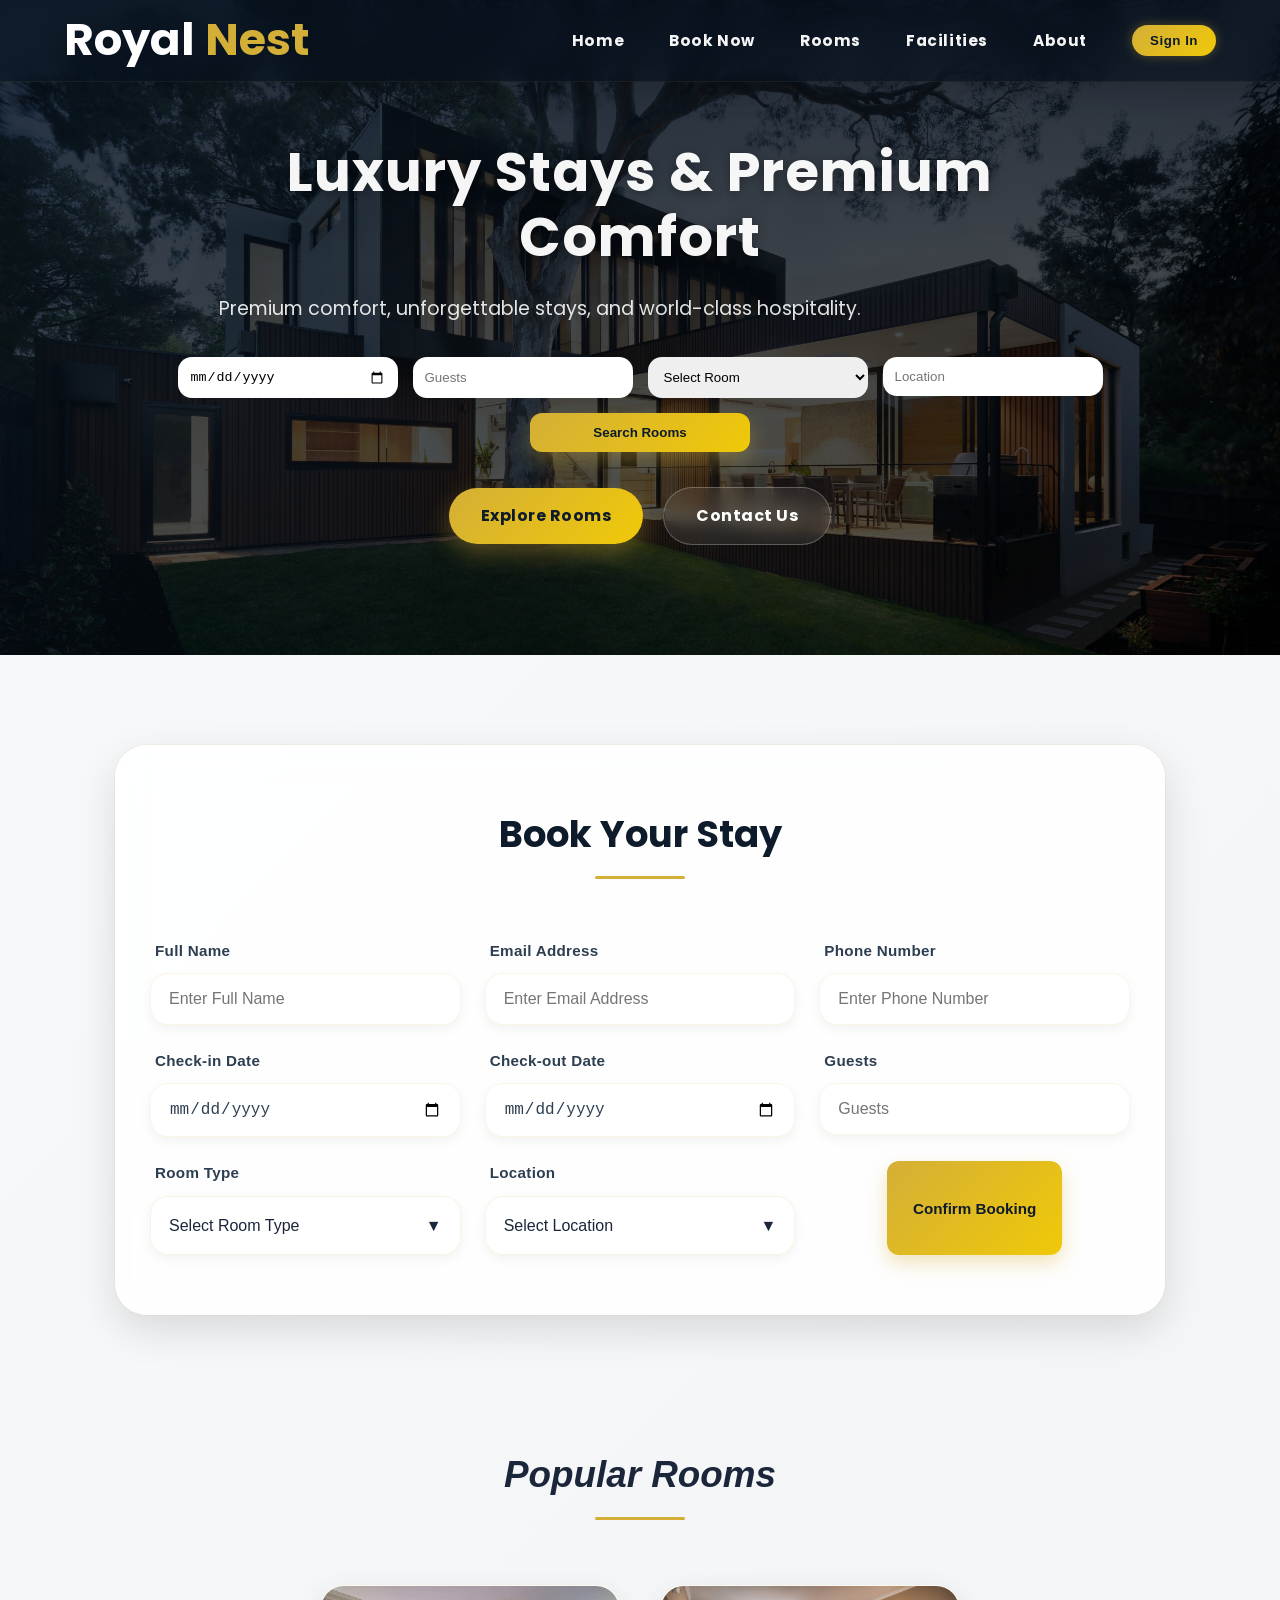
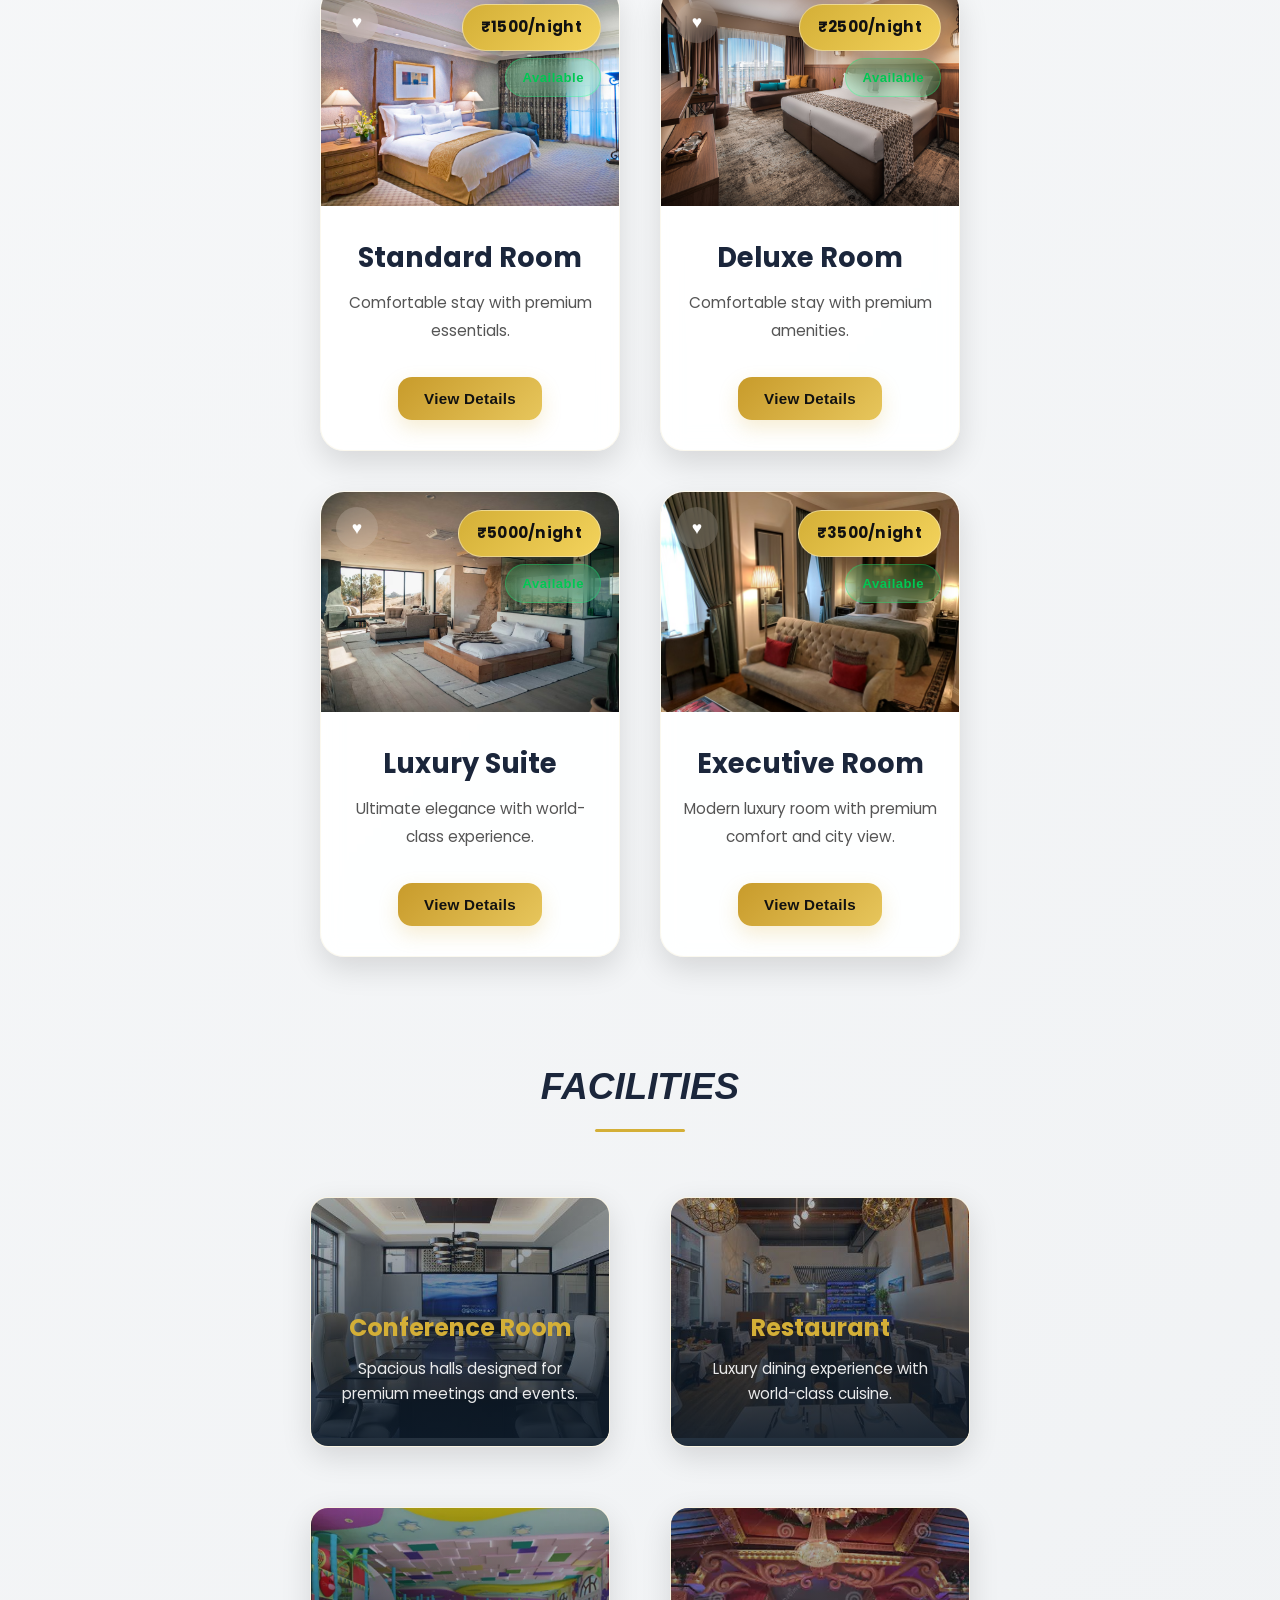
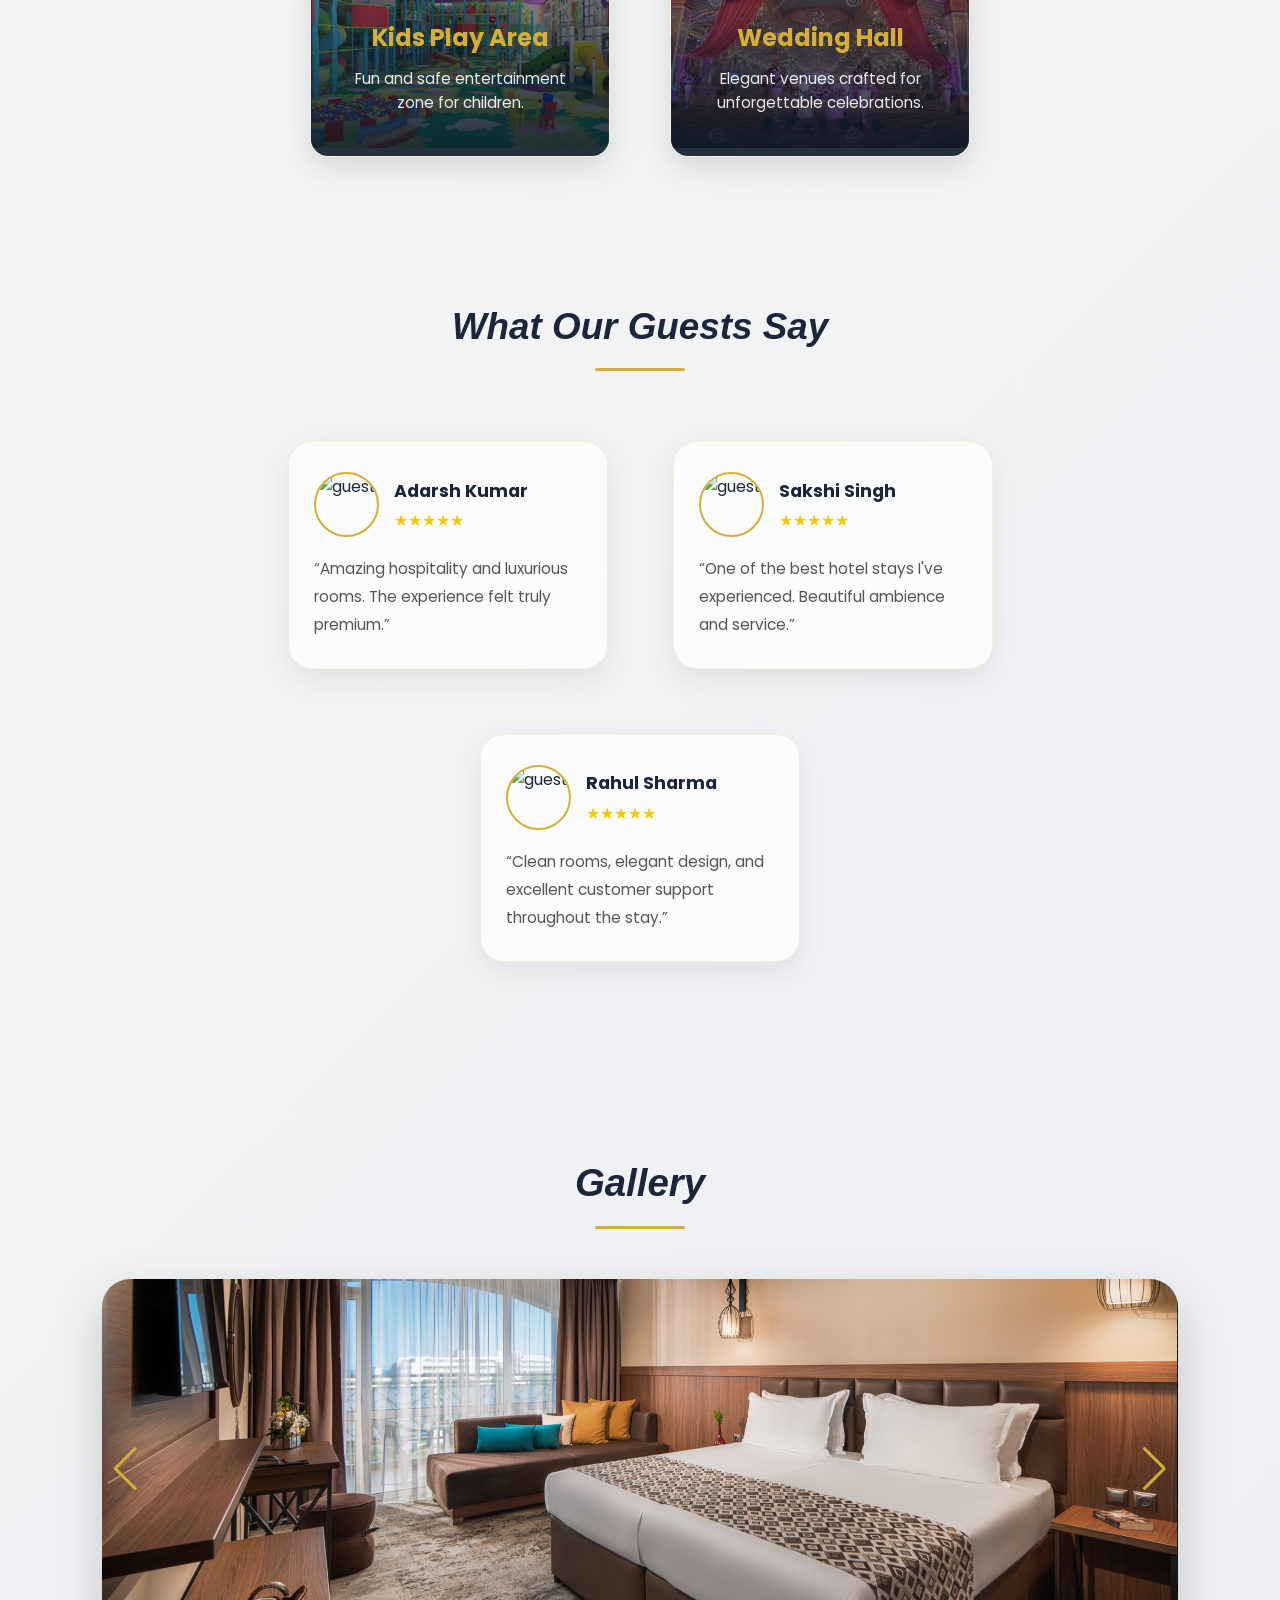
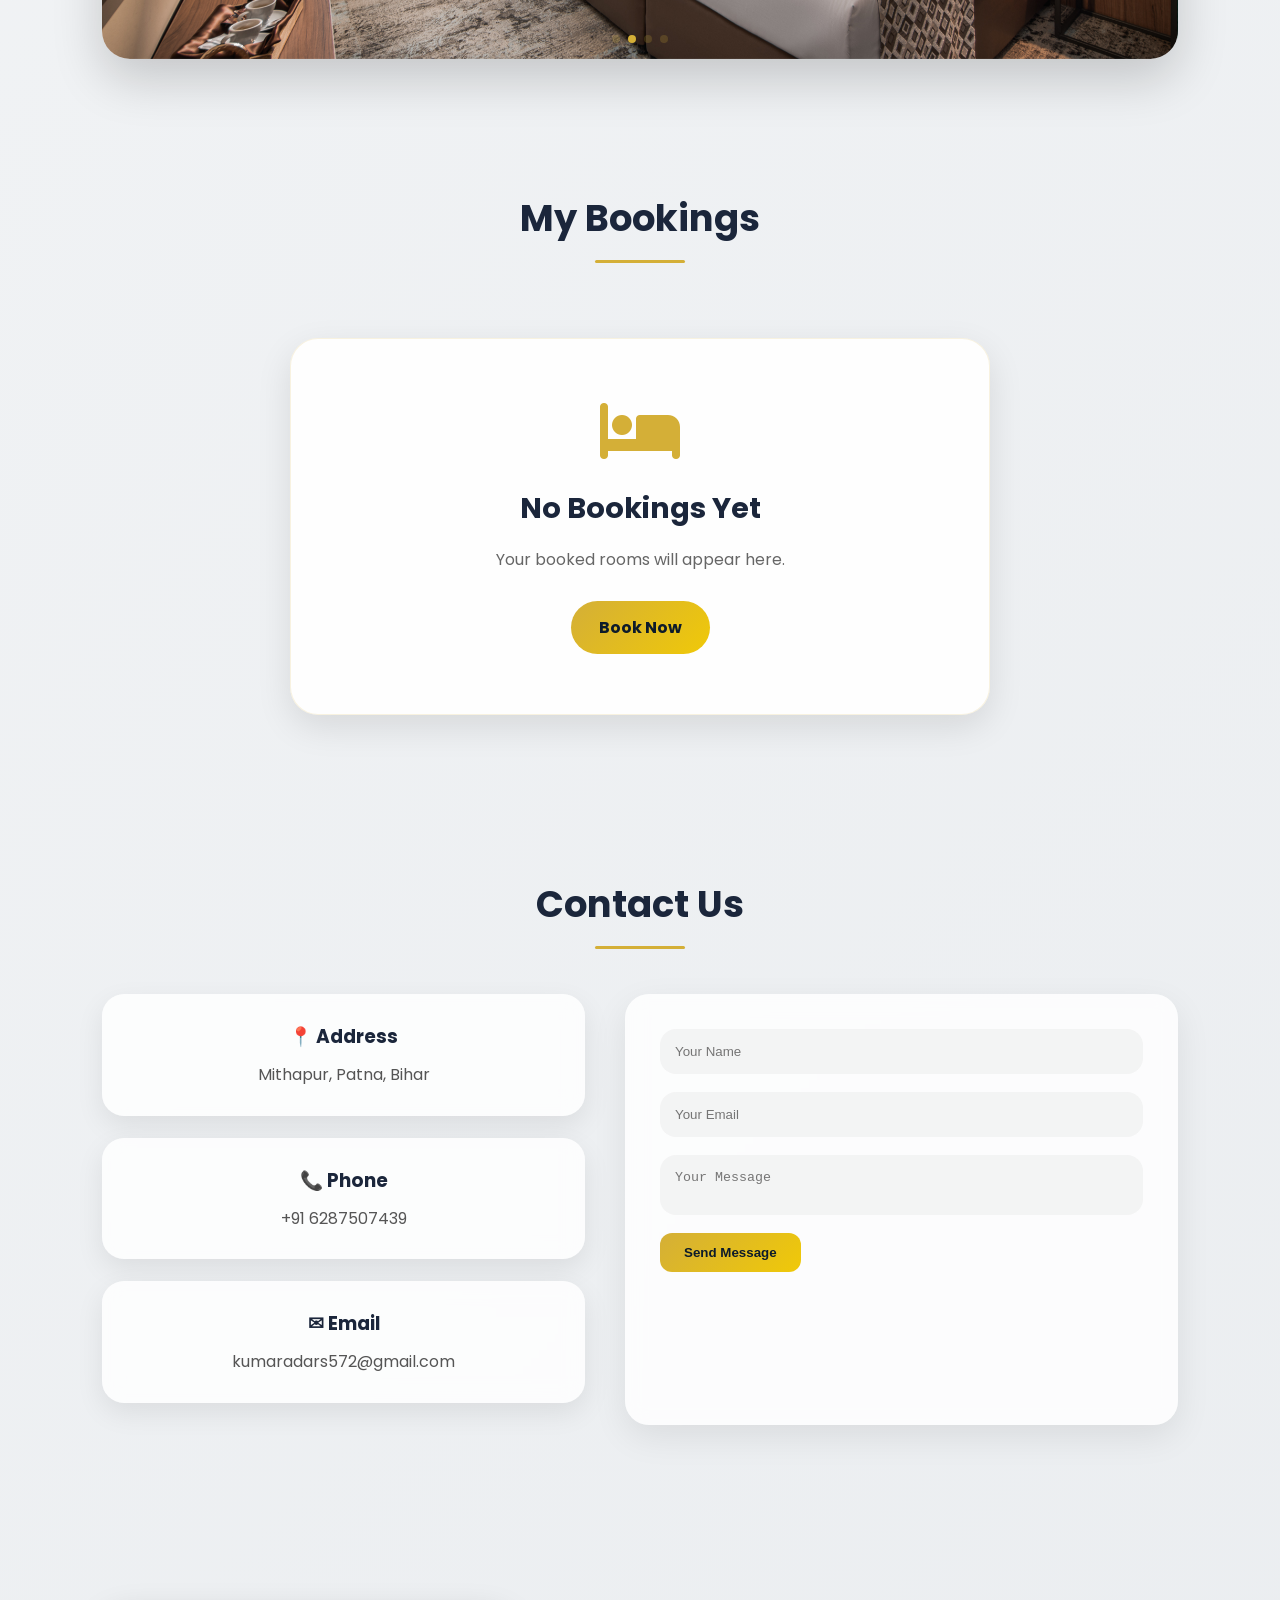
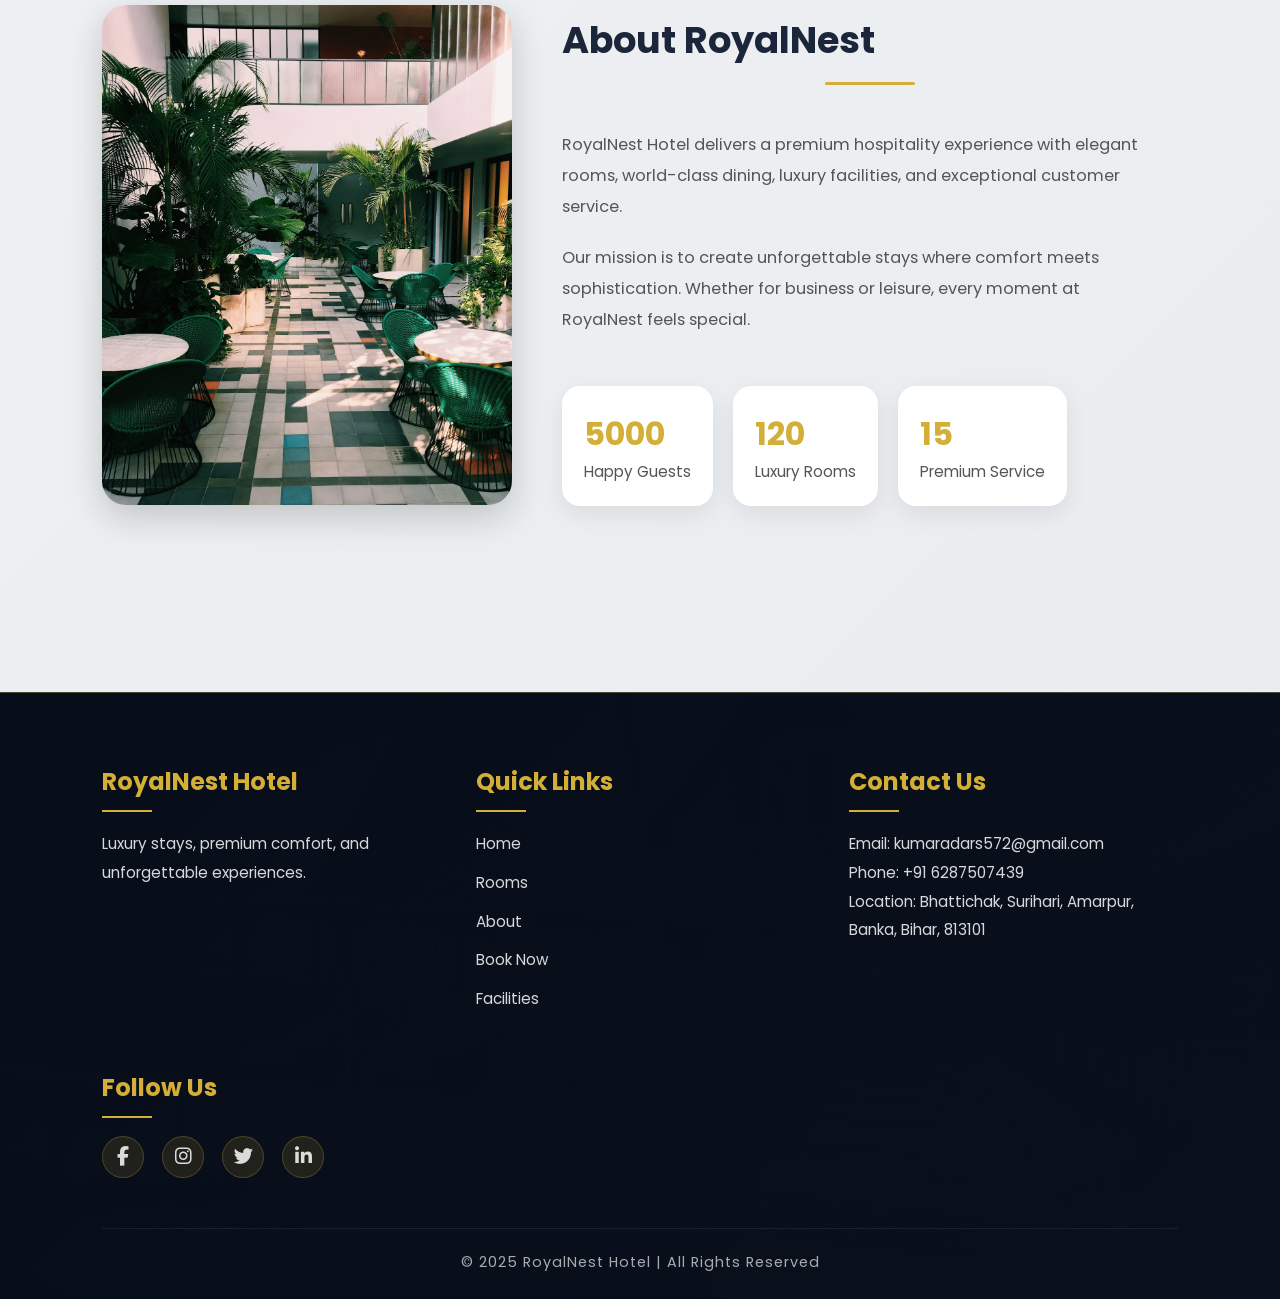
==== commit f624cd5a: "Updated RoyalNest hotel website" ====
--- a/hotel.html
+++ b/hotel.html
@@ -25,7 +25,13 @@
 
     <div class="loader-content">
 
-  <div class="luxury-ring"></div>
+  <div class="loader-logo-circle">
+
+  <img
+    src="images/logo.png"
+    alt="RoyalNest Logo">
+
+</div>
 
   <h1 class="loader-logo">
 
@@ -35,7 +41,7 @@
 
   <p class="loader-text">
 
-    Luxury Experience Awaits
+    Elegant Stay Starts Here
 
   </p>
 
--- a/assets/css/style.css
+++ b/assets/css/style.css
@@ -19,28 +19,46 @@
 body{
   overflow-x:hidden;
 }
-
-header {
-  background: rgba(8, 18, 32, 0.78);
-  -webkit-backdrop-filter: blur(14px);
-  backdrop-filter: blur(18px);
-  box-shadow: 0 8px 24px rgba(0, 0, 0, 0.28);
-  border-bottom: 1px solid rgba(255, 255, 255, 0.06);
-  position: sticky;
-  top: 0;
-  z-index: 1000;
+header{
+
+  position:fixed;
+
+  top:0;
+  left:0;
+
+  width:100%;
+
+  z-index:1000;
+
+  padding:18px 0;
+
+  background:
+    rgba(5,15,28,0.58);
+
+  -webkit-backdrop-filter:blur(16px);
+
+  backdrop-filter:blur(16px);
+
+  border-bottom:
+    1px solid rgba(212,175,55,0.08);
+
+  transition:all 0.35s ease;
+
+  box-shadow:
+    0 8px 30px rgba(0,0,0,0.16);
 }
 
 .container{
-  max-width:1200px;
+
+  width:90%;
+
   margin:auto;
-  padding:0 25px;
 
   display:flex;
+
   justify-content:space-between;
+
   align-items:center;
-
-  height:90px;
 }
 
 nav{
@@ -84,25 +102,25 @@
 
   list-style:none;
 }
-nav ul li a:hover {
-
-  color: #fff;
-}
-
-nav ul li a {
-  color: #d4af37;
-
-  text-decoration: none;
-
-  font-weight: 600;
-
-  position: relative;
-
-  transition: all 0.35s ease;
-
-  padding: 6px 0;
-
-  letter-spacing: 0.5px;
+nav ul li a:hover{
+
+  color:#d4af37;
+}
+nav ul li a{
+
+  color:#f5f5f5;
+
+  text-decoration:none;
+
+  font-size:0.96rem;
+
+  font-weight:600;
+
+  letter-spacing:0.6px;
+
+  transition:0.3s ease;
+
+  position:relative;
 }
 
 nav ul li a::after {
@@ -426,18 +444,33 @@
     filter 0.5s ease;
 }
 
-.room h3 {
-  margin: 10px 0 5px;
-}
-
-.room p {
-  margin-bottom: 15px;
+.room h3{
+
+  margin-top:22px;
+
+  margin-bottom:10px;
+
+  font-size:1.7rem;
+
+  color:#1b263b;
+}
+.room p{
+
+  padding:0 24px;
+
+  color:#666;
+
+  line-height:1.8;
+
+  font-size:0.96rem;
+
+  min-height:70px;
 }
 /* ===== PREMIUM ROOM CARD ===== */
 
 .room{
   position:relative;
-
+padding-bottom:8px;
   overflow:hidden;
 }
 
@@ -538,7 +571,40 @@
 /* BUTTON */
 
 .room-btn{
+
+  display:inline-block;
+
+  margin-top:18px;
+
+  margin-bottom:22px;
+
+  padding:13px 28px;
+
+  background:
+    linear-gradient(
+      135deg,
+      #c89b2b,
+      #e7c65c
+    );
+
+  color:#111;
+
+  border:none;
+
+  border-radius:50px;
+
+  font-size:0.95rem;
+
+  font-weight:700;
+
+  letter-spacing:0.3px;
+
+  cursor:pointer;
+
   transition:0.35s ease;
+
+  box-shadow:
+    0 8px 20px rgba(212,175,55,0.22);
 }
 
 .room-btn:hover{
@@ -1123,38 +1189,42 @@
 }
 .room-price {
   position: absolute;
-  top: 15px;
-  right: 15px;
-  background: linear-gradient(135deg, #d4af37, #f0c908);
-  color: #0d1b2a;
-  padding: 8px 14px;
+  top: 18px;
+  right: 18px;
+  background: linear-gradient(135deg, #d4af37, #f3d35c);
+  color: #111;
+  padding: 10px 18px;
   border-radius: 50px;
-  font-weight: bold;
-  font-size: 0.9rem;
-  box-shadow: 0 4px 12px rgba(212, 175, 55, 0.35);
+  font-weight: 700;
+  font-size: 0.95rem;
+  letter-spacing: 0.3px;
+  box-shadow: 0 10px 22px rgba(0, 0, 0, 0.18);
+  -webkit-backdrop-filter: blur(8px);
+  backdrop-filter: blur(8px);
+  border: 1px solid rgba(255,255,255,0.4);
 }
 
 .room-btn {
-  display: inline-block;
-  margin: 15px 0 20px;
-  padding: 10px 22px;
-  background: linear-gradient(135deg, #d4af37, #f0c908);
-  color: #0d1b2a;
-  text-decoration: none;
-  border-radius: 12px;
-  font-weight: bold;
-  transition: all 0.35s ease;
-  letter-spacing: 0.5px;
-  position:relative;
-
-overflow:hidden;
+  
+  padding: 13px 26px;
+  background: linear-gradient(135deg, #c89b2b, #e7c65c);
+  color: #111;
+  border: none;
+  border-radius: 14px;
+  font-size: 0.95rem;
+  font-weight:700;
+  transition: 0.35s ease;
+  cursor: pointer;
+box-shadow: 0 8px 20px rgba(212,175,55,0.22);
+
 }
 .room-btn:hover {
 
   transform: translateY(-2px);
 
   box-shadow:
-    0 8px 18px rgba(212,175,55,0.22);
+    0 14px 28px rgba(212,175,55,0.3);
+    background: linear-gradient(135deg, #e0b53f,#f5d97a);
 }
 .room p {
   padding: 0 20px;
@@ -1185,6 +1255,13 @@
   cursor: pointer;
   transition: all 0.3s ease;
   box-shadow: 0 0 12px rgba(212, 175, 55, 0.35);
+  display:flex;
+
+align-items:center;
+
+justify-content:center;
+
+gap:8px;
 }
 
 #authBtn:hover {
@@ -1200,16 +1277,36 @@
 }
 
 
-#authBtn.logout {
-  background-color: #12273d;
-  box-shadow: 0 0 10px rgb(53 88 125);
-}
-
-#authBtn.logout:hover {
-  background: linear-gradient(135deg, #d4af37, #f0c908);
-
-  box-shadow: 0 5px 15px rgba(255, 85, 85, 0.6);
-  color: #0d1b2a;
+#authBtn.logout{
+
+  background:
+    rgba(212,175,55,0.12);
+
+  color:#f5f5f5;
+
+  border:
+    1px solid rgba(212,175,55,0.35);
+
+  padding:10px 22px;
+
+  border-radius:50px;
+
+  font-weight:600;
+
+  transition:0.35s ease;
+
+  -webkit-backdrop-filter:blur(10px);
+
+  backdrop-filter:blur(10px);
+}
+
+#authBtn.logout:hover{
+
+  background:#d4af37;
+
+  color:#08111f;
+
+  transform:translateY(-2px);
 }
 
 
@@ -2945,7 +3042,47 @@
 
   position:relative;
 }
-
+.loader-logo-circle{
+
+  width:140px;
+  height:140px;
+
+  margin:0 auto 25px;
+
+  border-radius:50%;
+
+  display:flex;
+  justify-content:center;
+  align-items:center;
+
+  background:
+    rgba(255,255,255,0.04);
+
+  border:
+    2px solid rgba(212,175,55,0.22);
+
+    box-shadow:
+    0 0 25px rgba(212,175,55,0.25),
+    0 0 60px rgba(212,175,55,0.15);
+
+
+  overflow:hidden;
+
+  animation:
+    loaderGlow 3s infinite ease-in-out;
+}
+.loader-logo-circle img{
+
+  width:90%;
+  height:100%;
+
+  object-fit:cover;
+
+  border-radius:50%;
+
+  animation:
+    logoFloat 3s ease-in-out infinite;
+}
 .luxury-ring{
 
   width:110px;
@@ -2964,7 +3101,44 @@
   animation:
     ringRotate 1.5s linear infinite;
 }
-
+.loader-logo{
+  letter-spacing: 1px;
+}
+.loader-text{
+  opacity: 0.85;
+}
+@keyframes loaderGlow{
+
+  0%{
+    box-shadow:
+      0 0 18px rgba(212,175,55,0.15);
+  }
+
+  50%{
+    box-shadow:
+      0 0 38px rgba(212,175,55,0.35);
+  }
+
+  100%{
+    box-shadow:
+      0 0 18px rgba(212,175,55,0.15);
+  }
+}
+
+@keyframes logoFloat{
+
+  0%{
+    transform:scale(1);
+  }
+
+  50%{
+    transform:scale(1.04);
+  }
+
+  100%{
+    transform:scale(1);
+  }
+}
 @keyframes ringRotate{
 
   100%{
@@ -3250,16 +3424,16 @@
 
   position:absolute;
 
-  top:60px;
-  right:15px;
-
-  padding:8px 14px;
+  top:72px;
+  right:18px;
+
+  padding:8px 16px;
 
   border-radius:50px;
 
   font-size:0.82rem;
 
-  font-weight:700;
+  font-weight:600;
 
   letter-spacing:0.5px;
 
